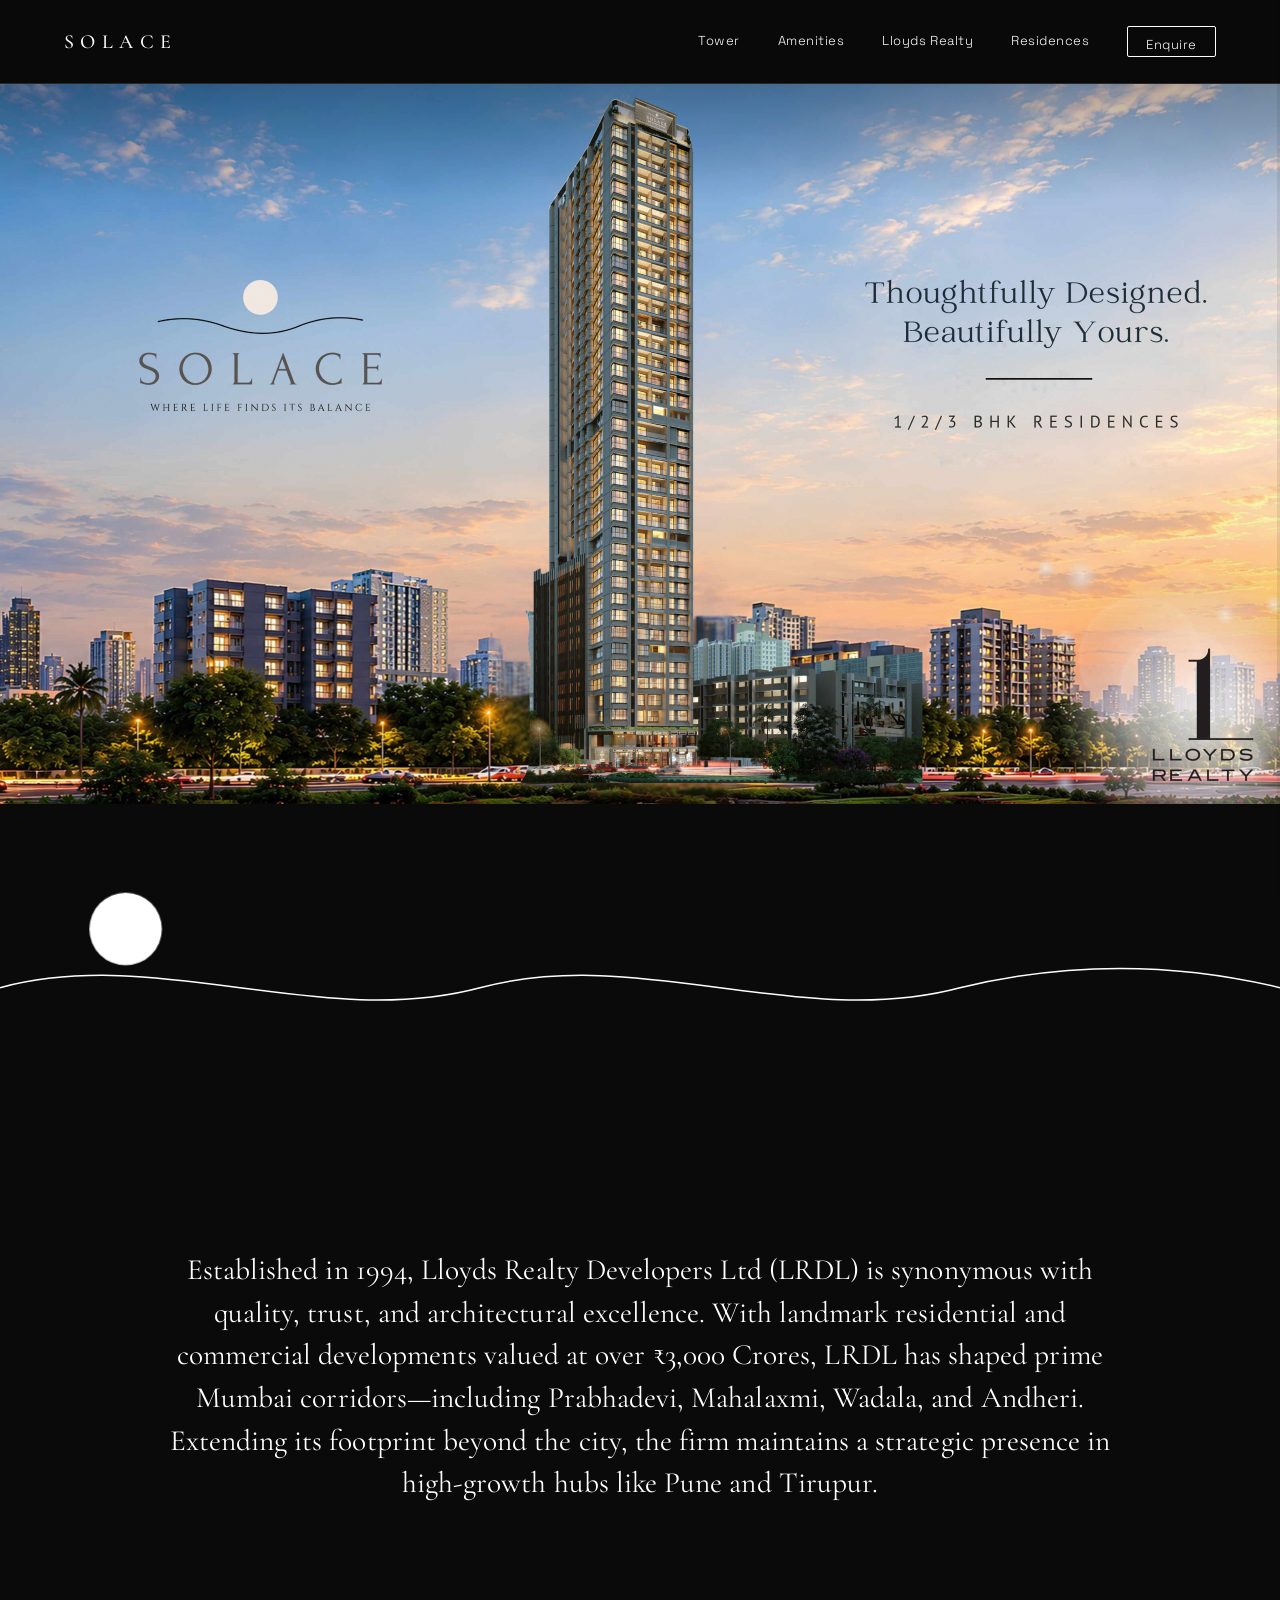
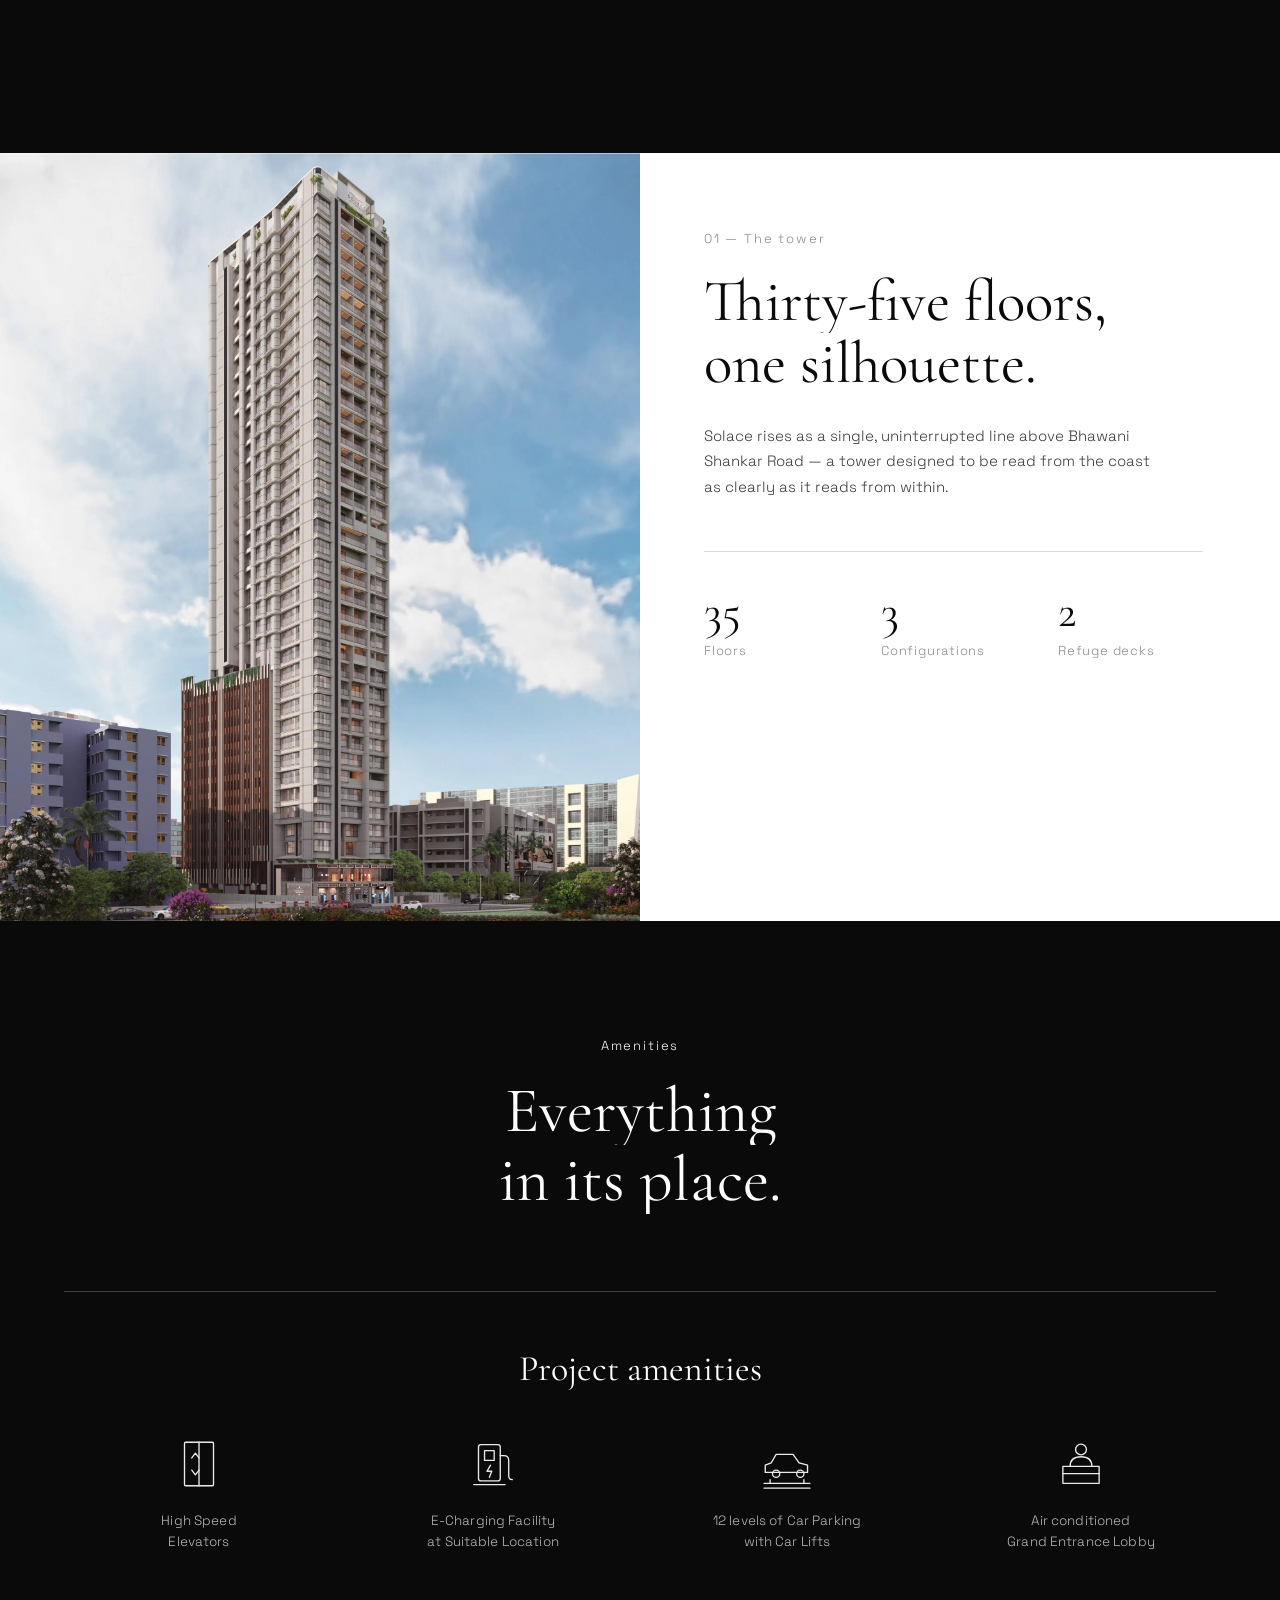
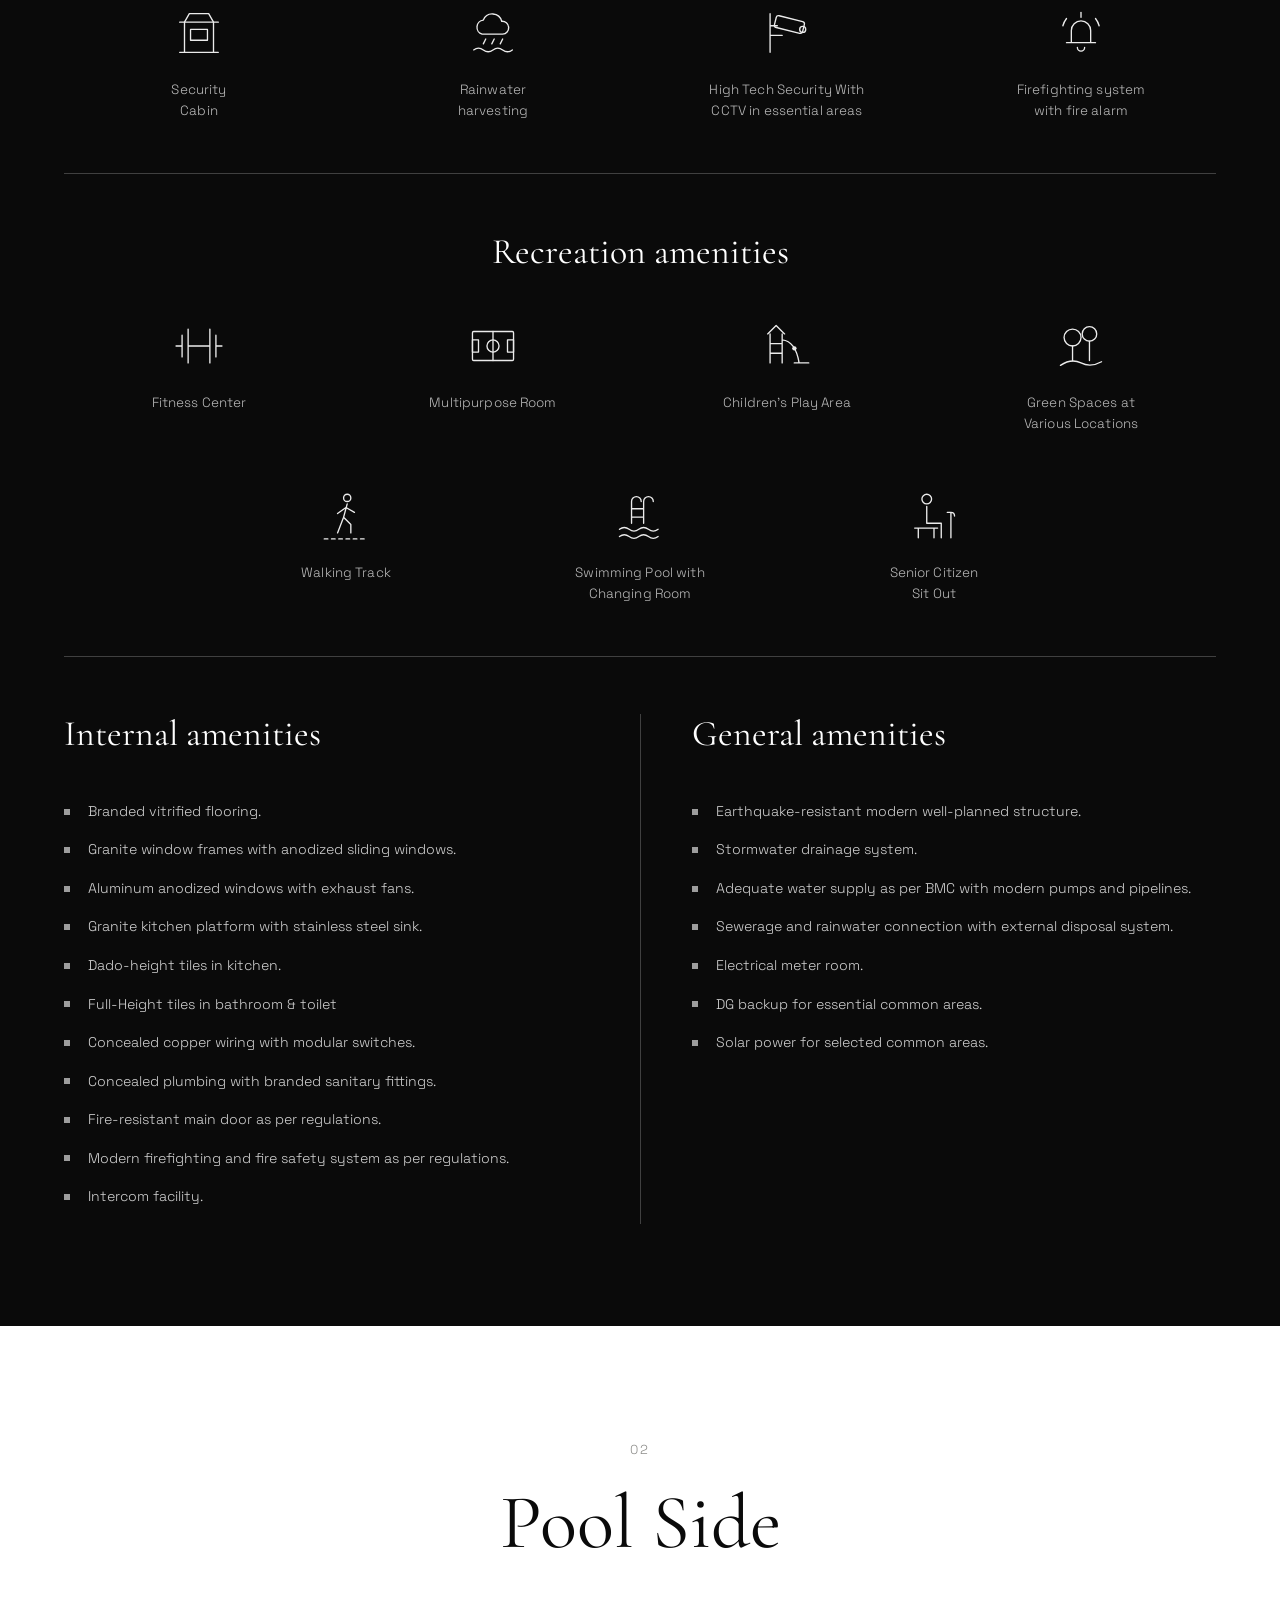
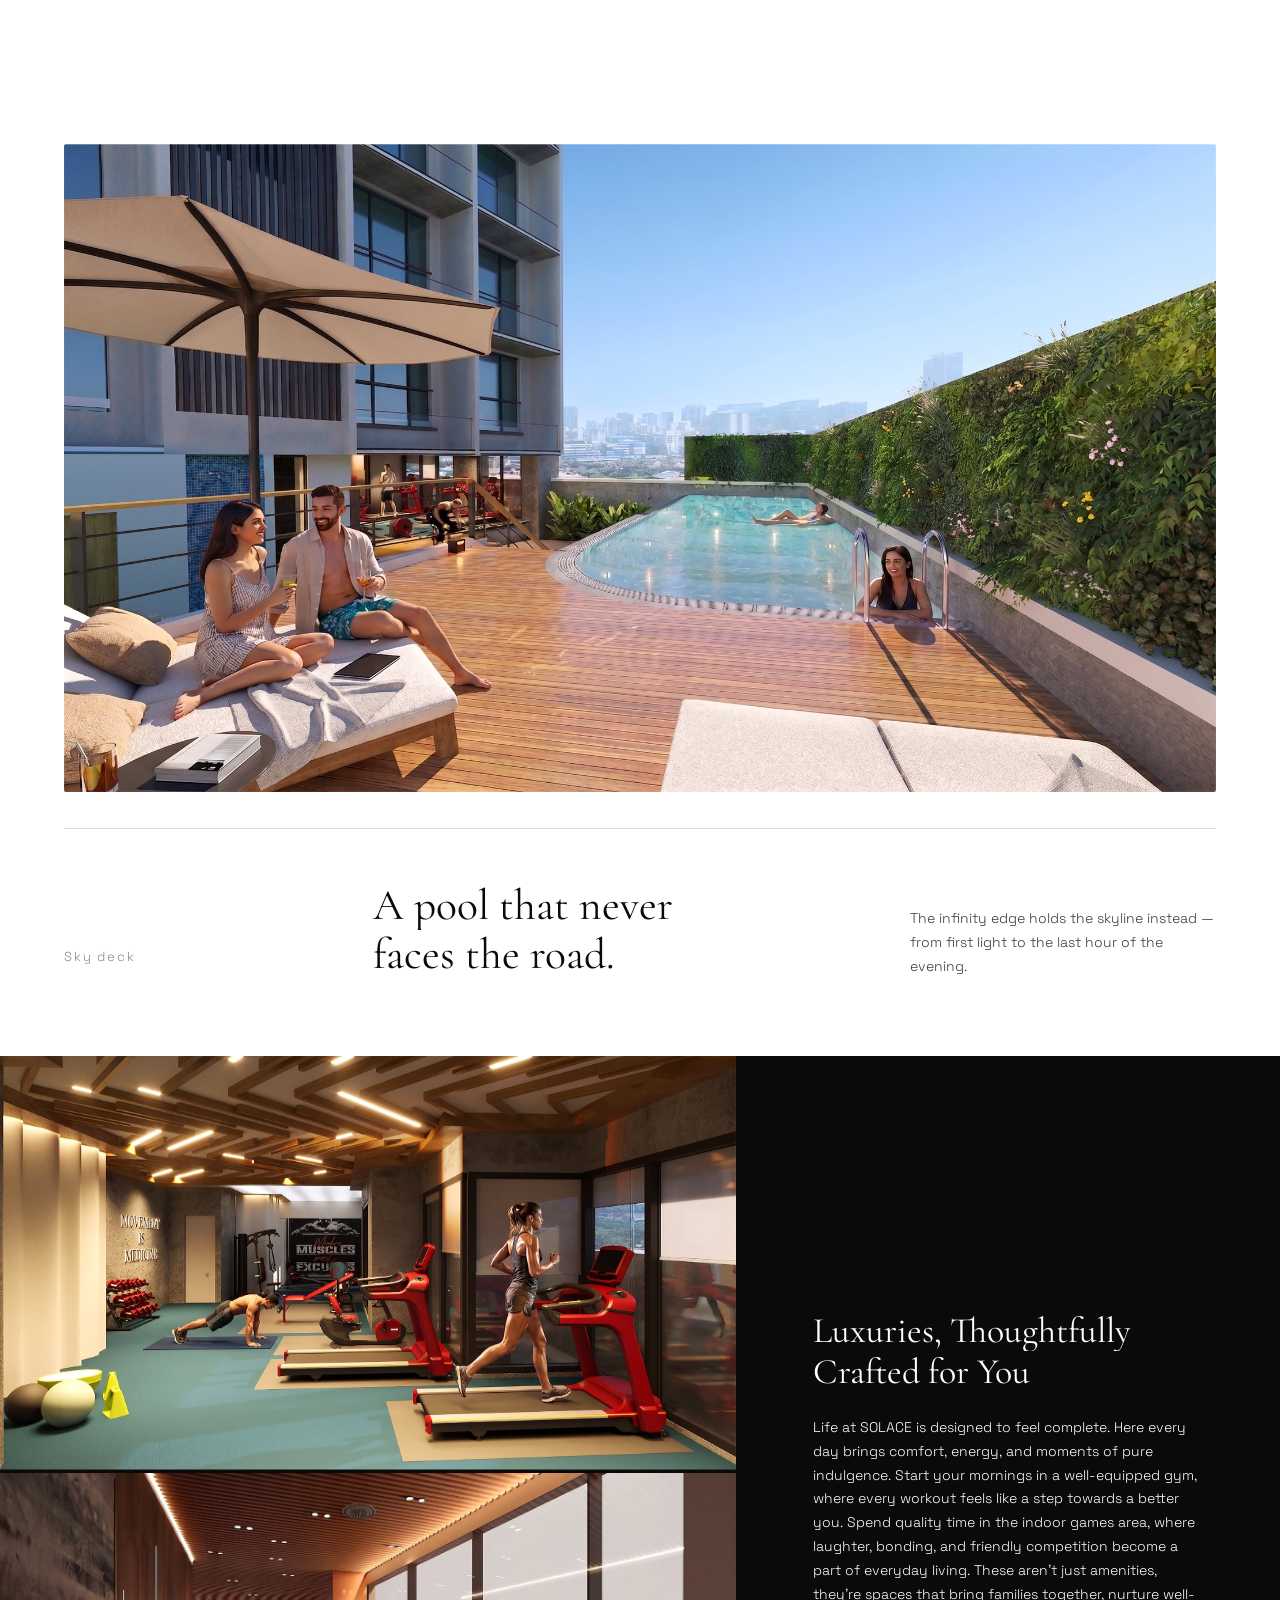
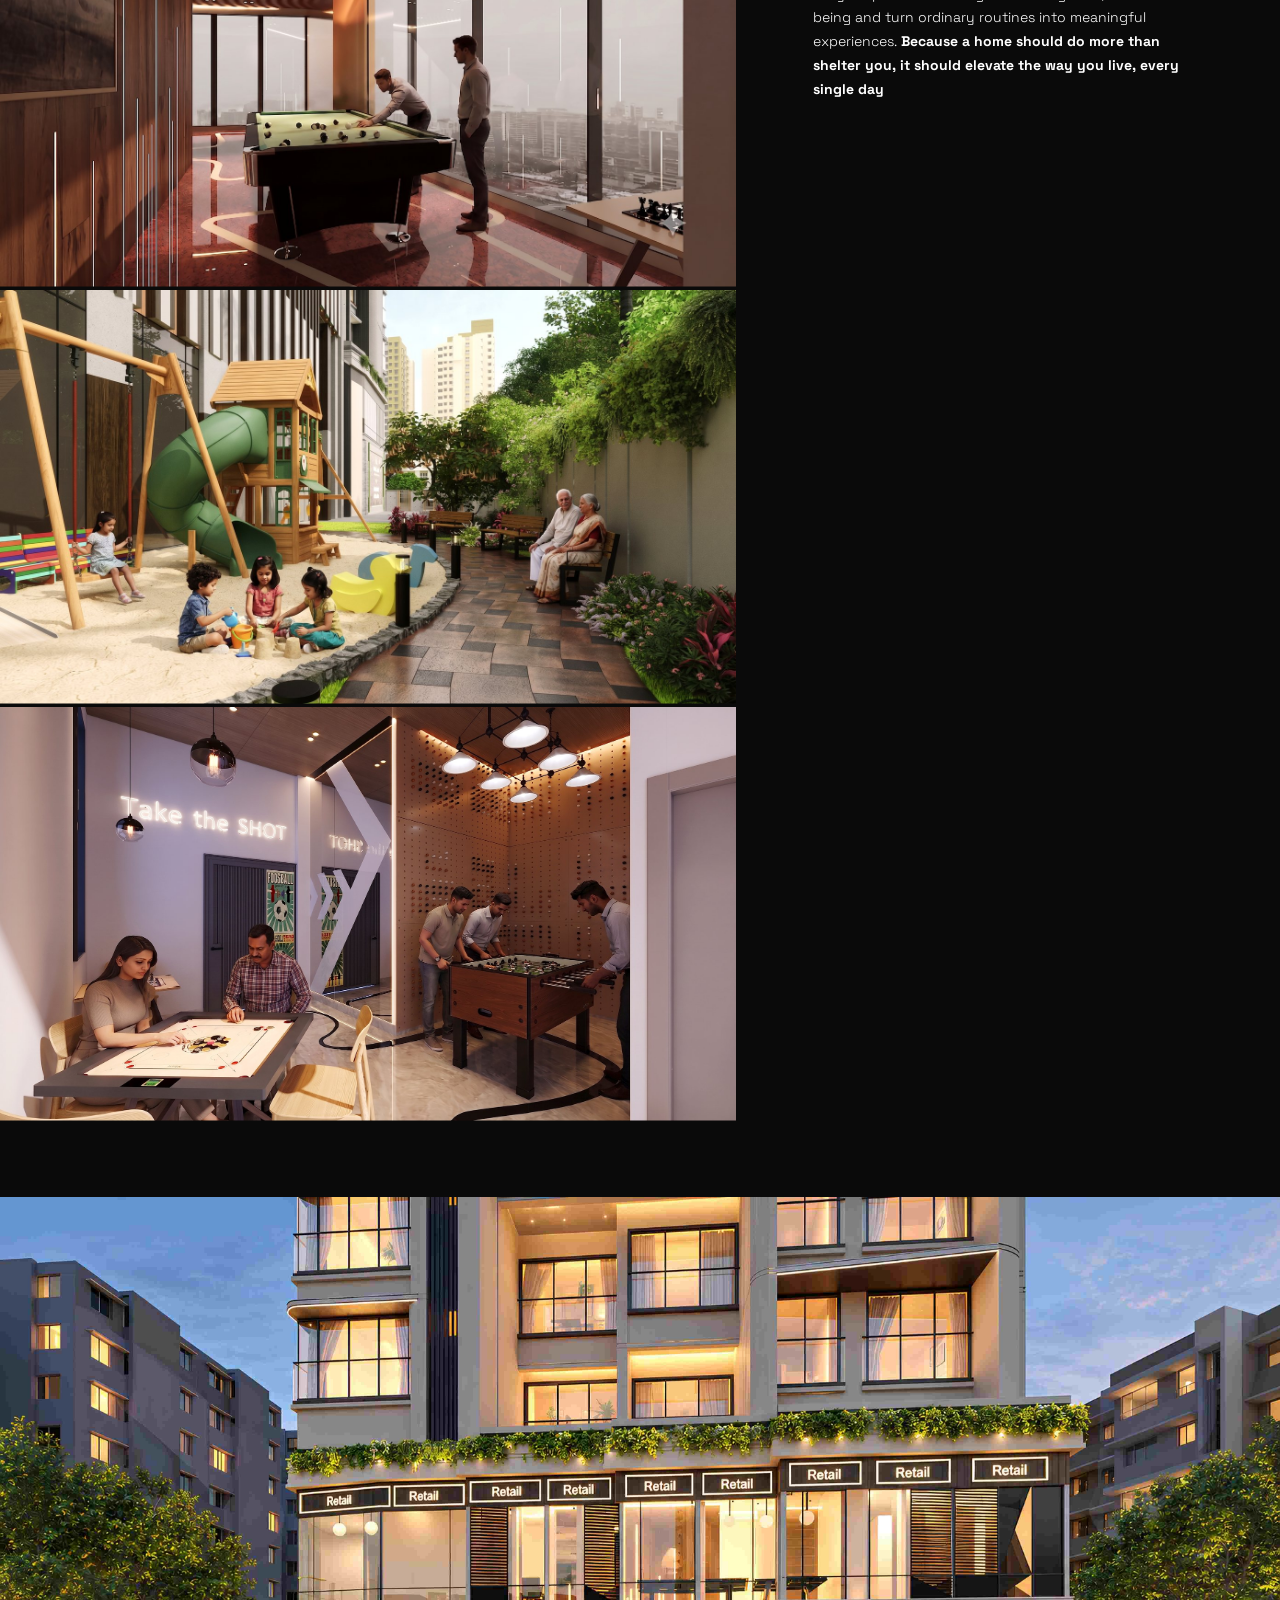
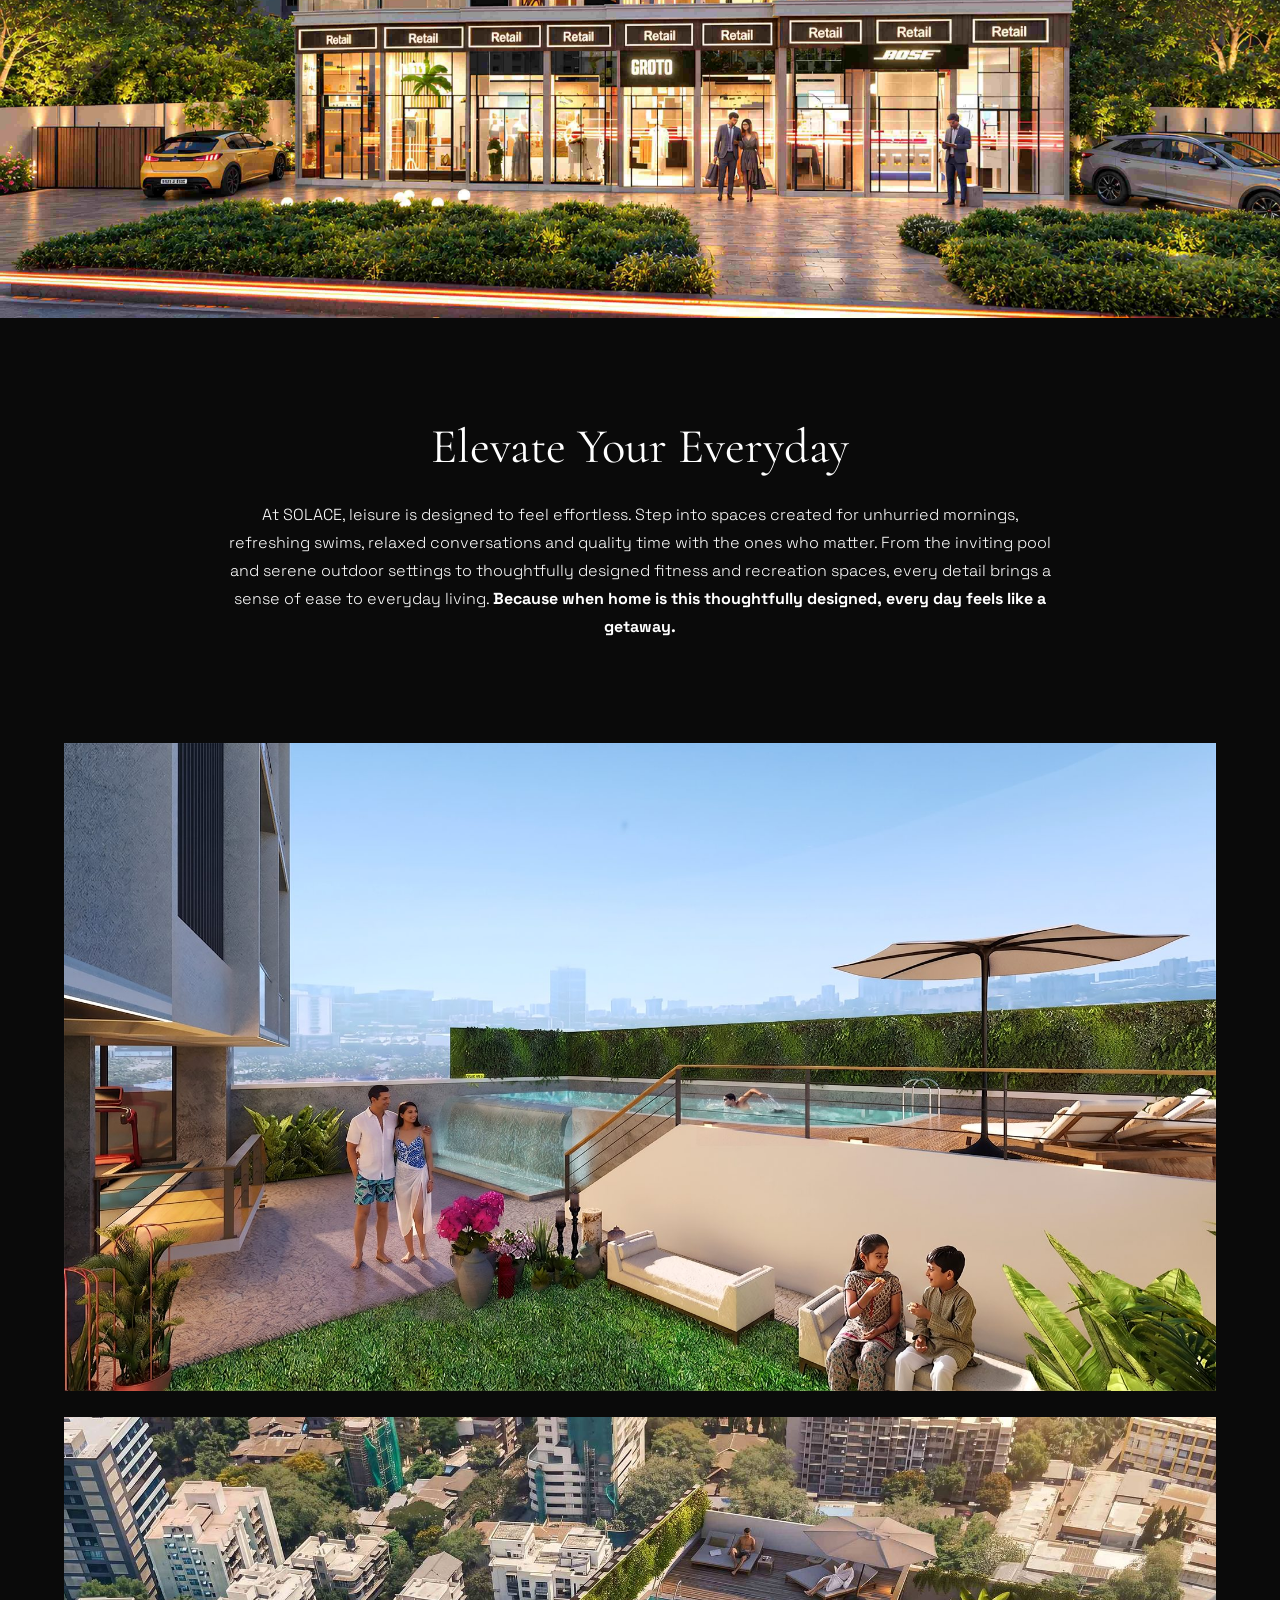
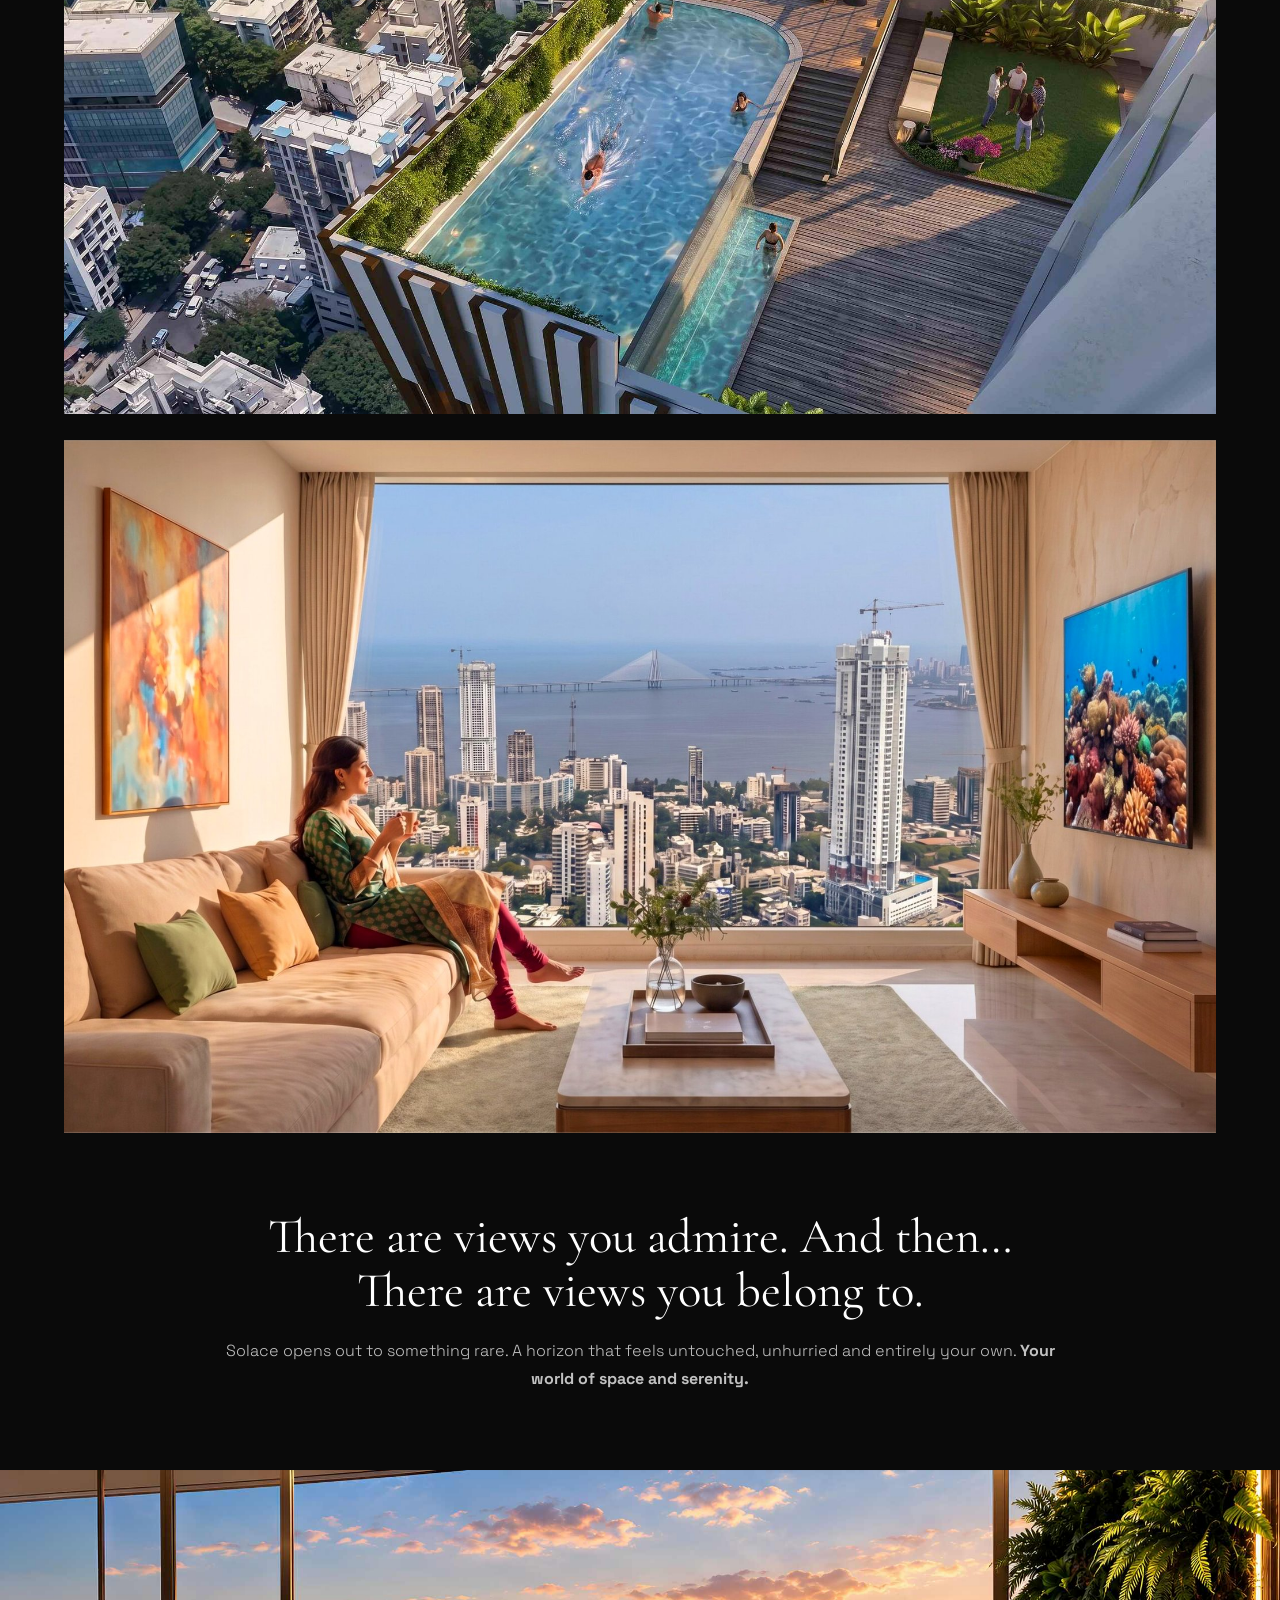
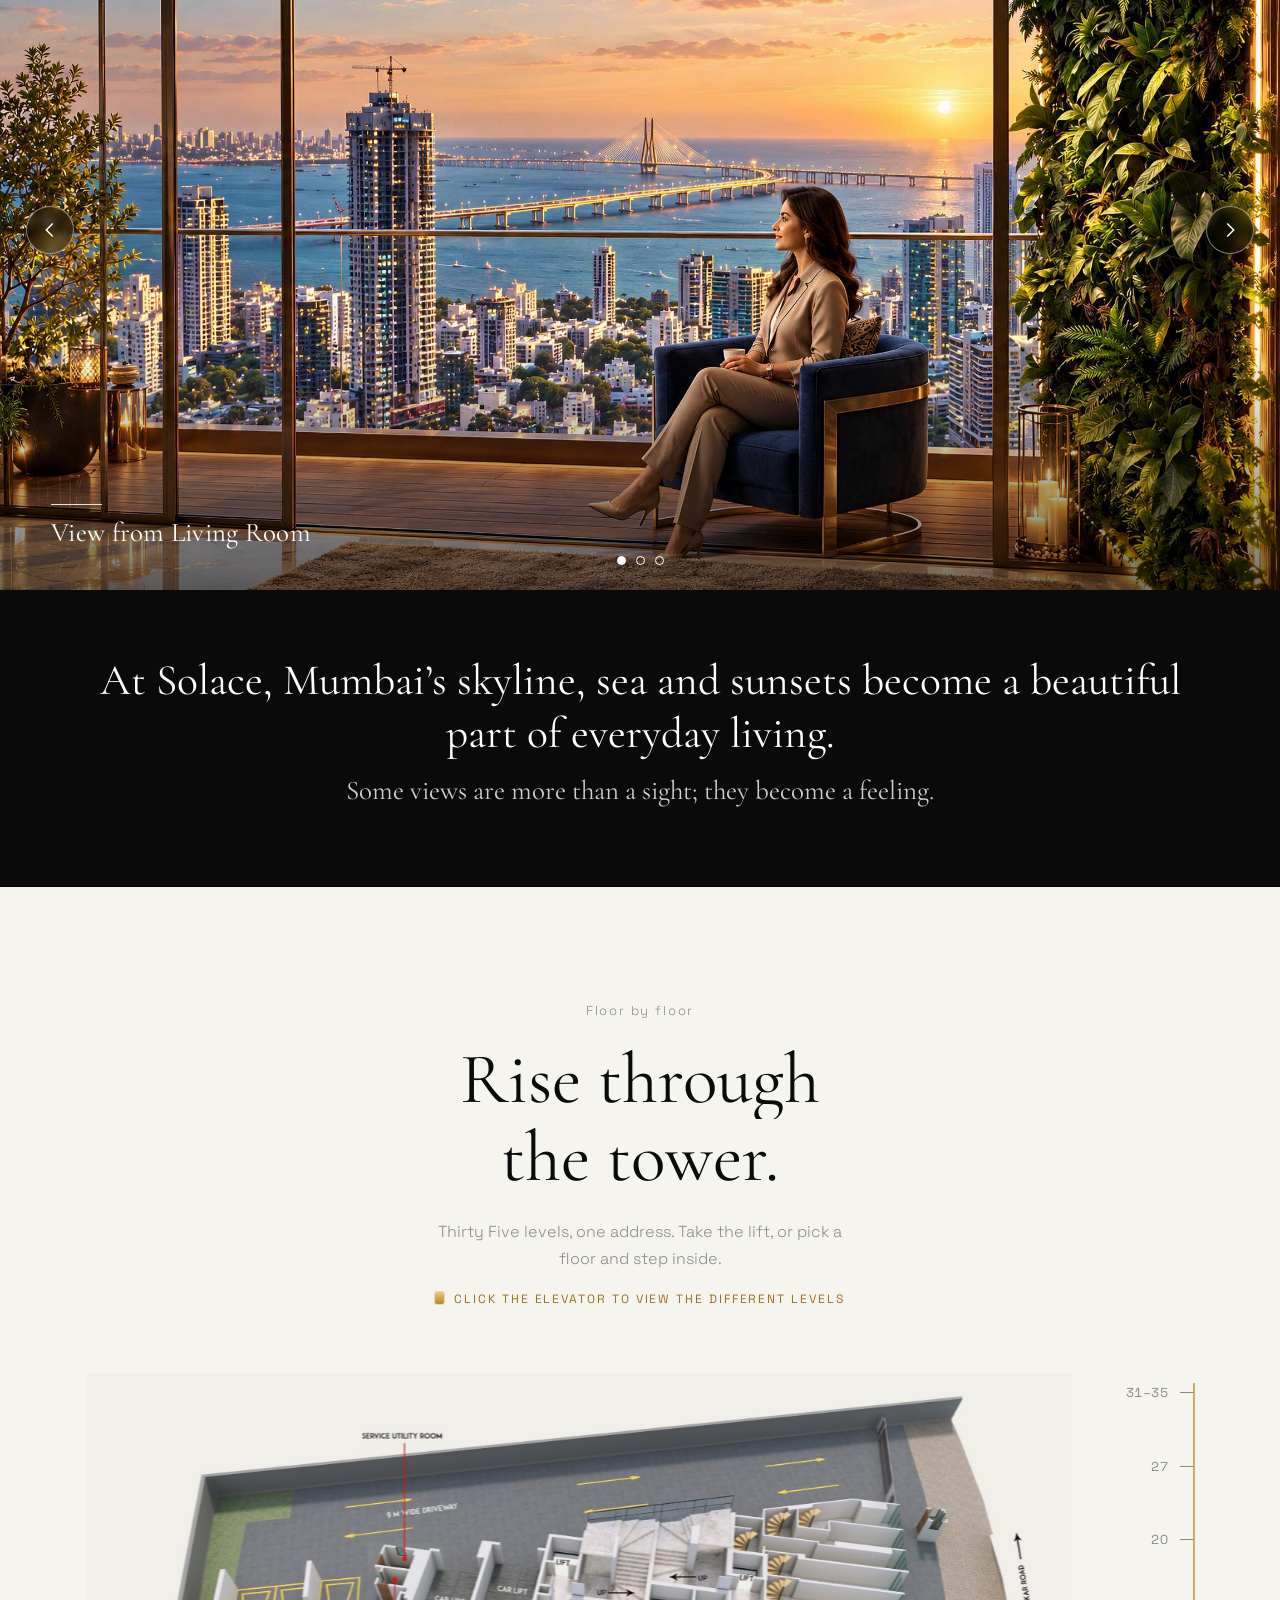
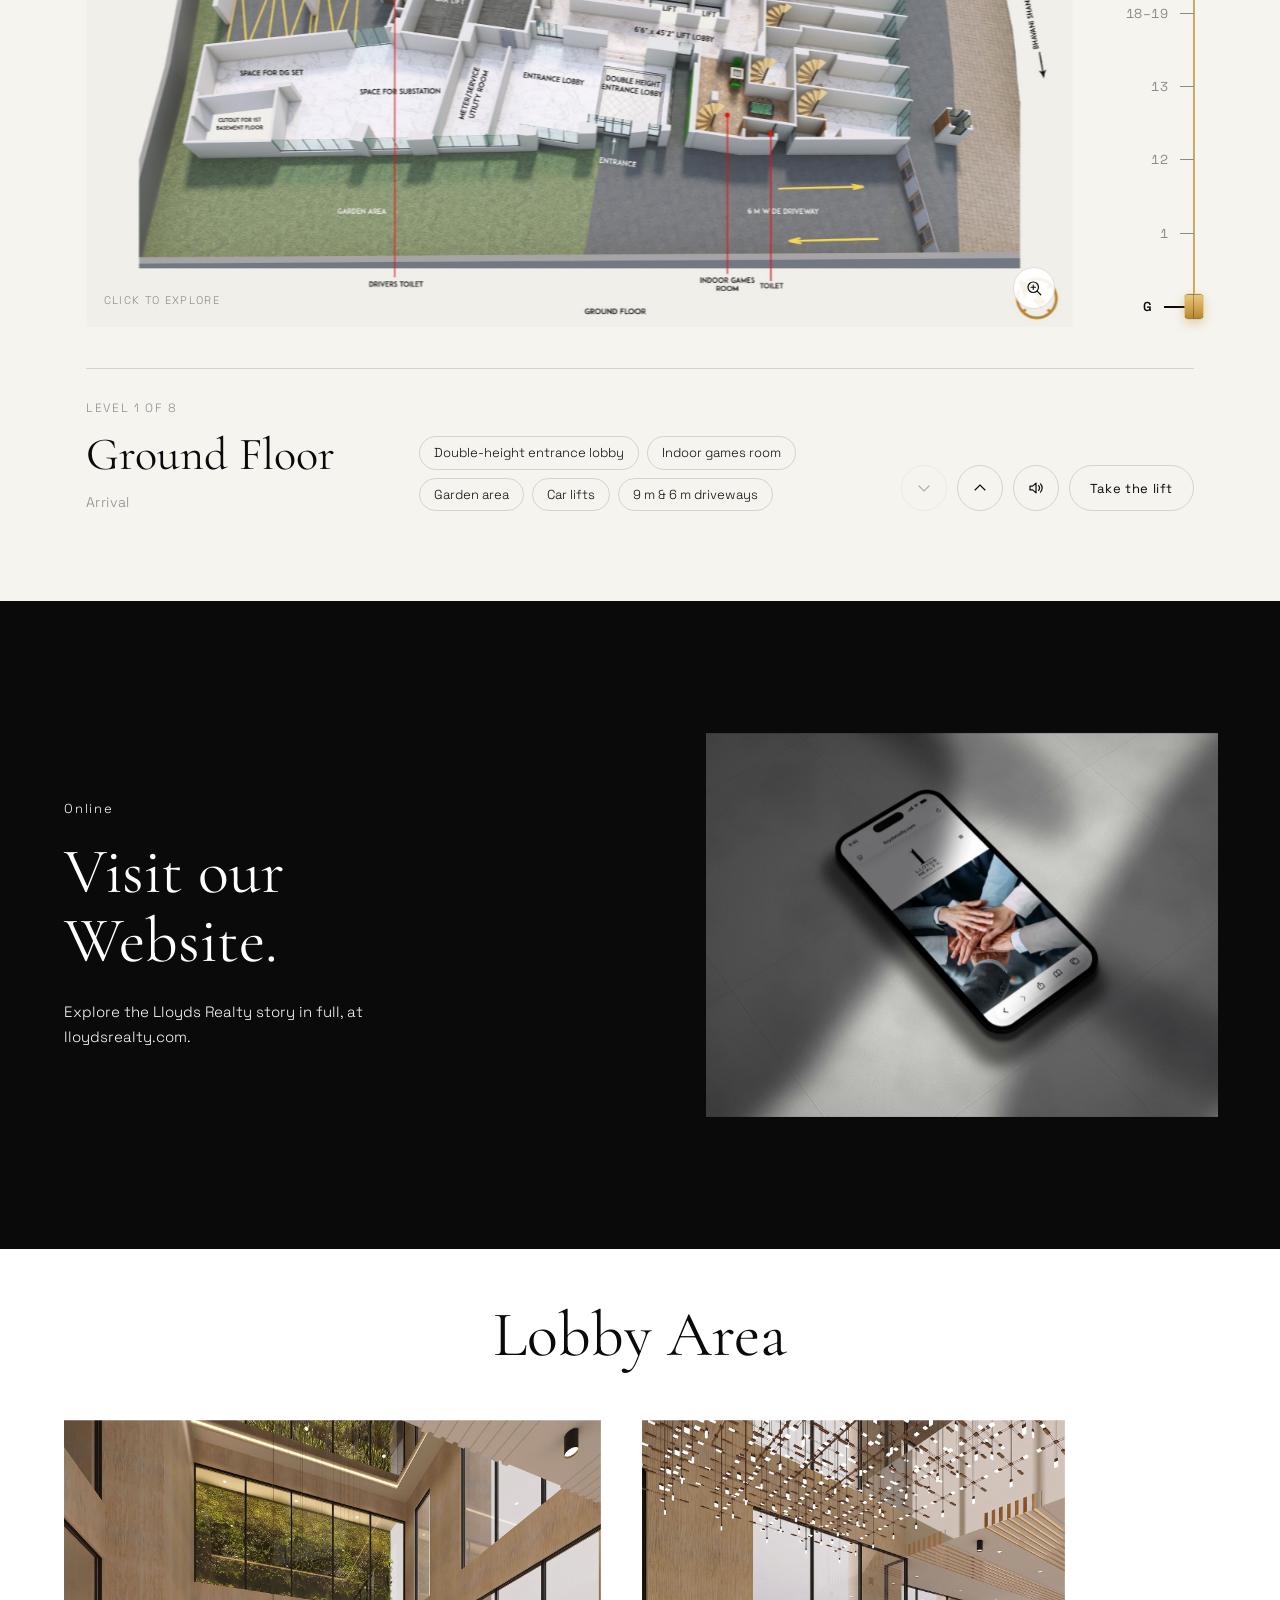
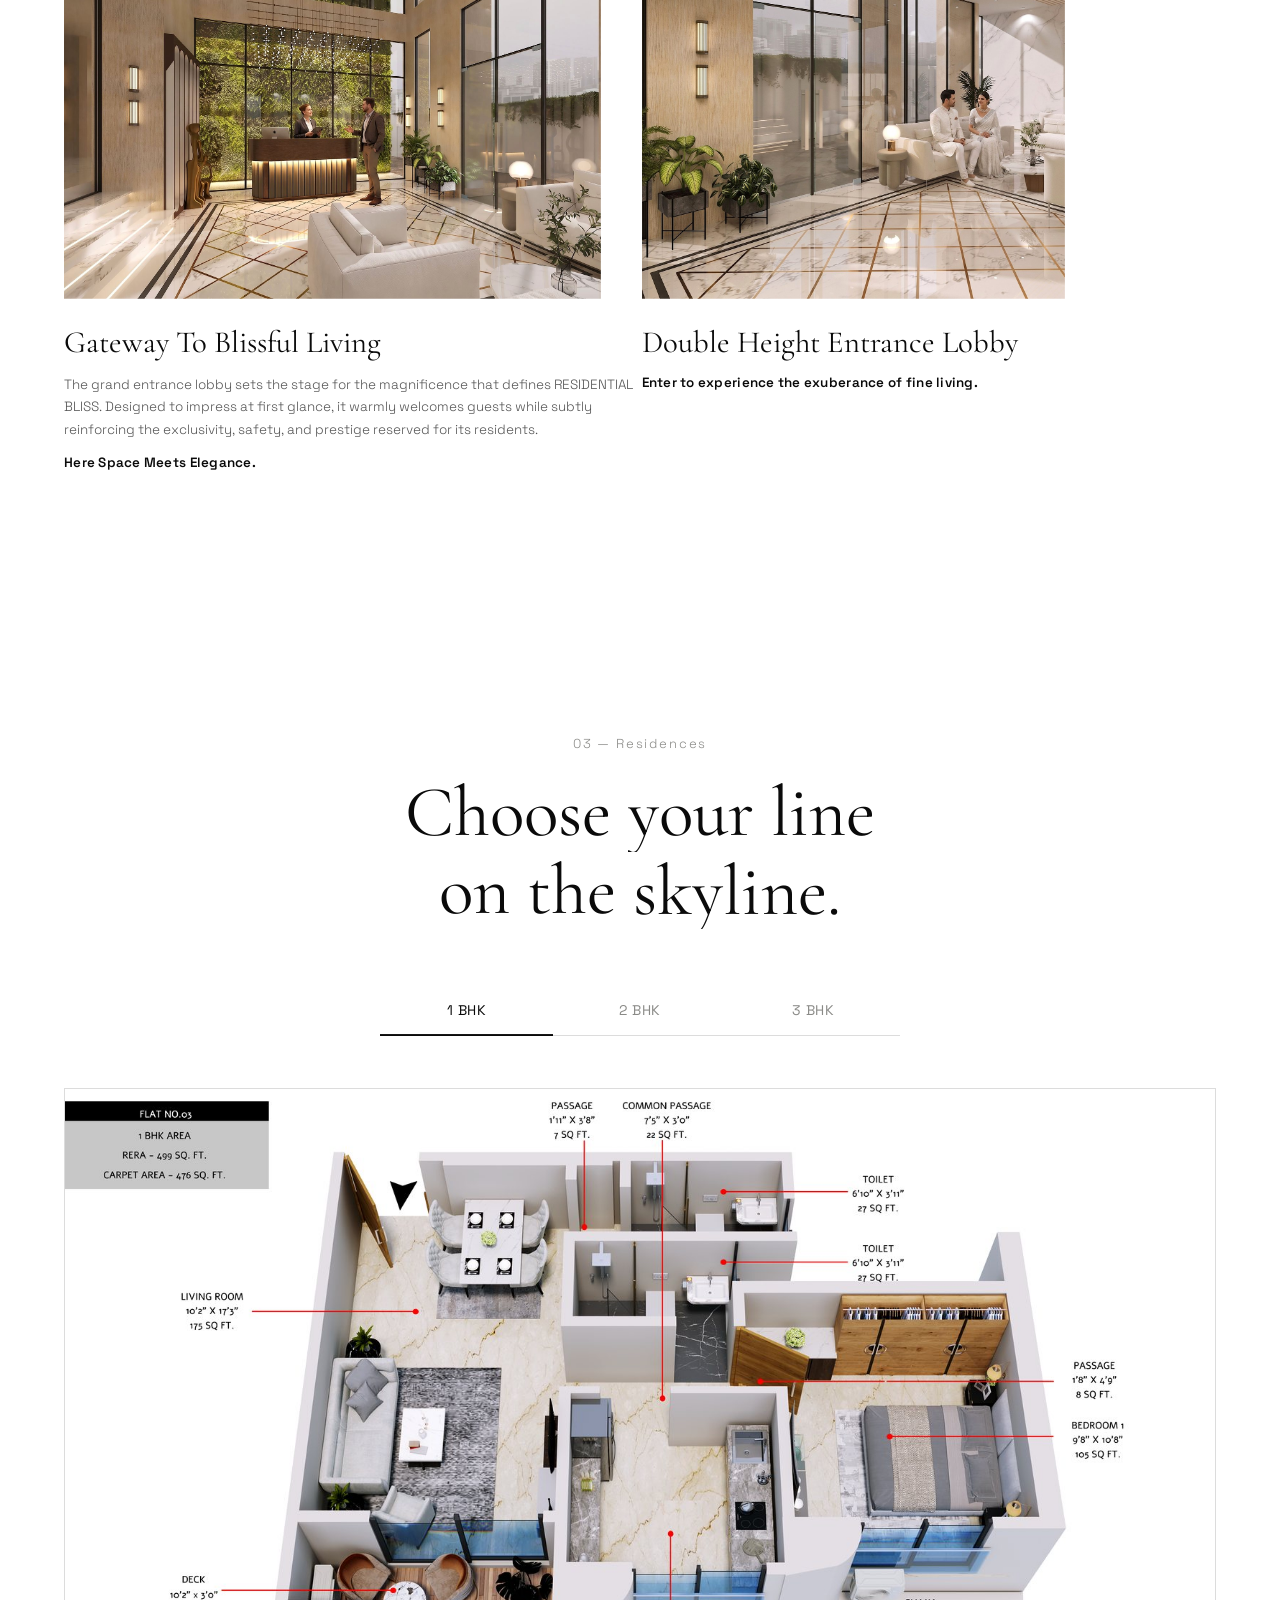
==== index.html @ 7dc6f5dd "24-inch banner placeholder: keep the whole tower visible (full height, softened side fill) Co-Author" ====
<!DOCTYPE html>
<html lang="en">
<head>
<meta charset="UTF-8">
<meta name="viewport" content="width=device-width, initial-scale=1.0">
<title>Solace — Where Life Finds Its Balance | Lloyds Realty</title>
<meta name="description" content="Solace by Lloyds Realty. A residential tower on Bhawani Shankar Road, facing the sea.">
<link rel="icon" type="image/png" href="assets/favicon.png">
<link rel="apple-touch-icon" href="assets/favicon.png">
<link rel="preconnect" href="https://fonts.googleapis.com">
<link rel="preconnect" href="https://fonts.gstatic.com" crossorigin>
<link href="https://fonts.googleapis.com/css2?family=Cormorant+Garamond:wght@300;400;500;600&family=Space+Grotesk:wght@300;400;500;600&display=swap" rel="stylesheet">
<link rel="stylesheet" href="style.css?v=105">
</head>
<body>

<!-- grain / vignette overlay -->
<div class="grain"></div>


<!-- progress rail -->
<div class="progress-rail"><div class="progress-fill" id="progressFill"></div></div>

<!-- NAV -->
<nav class="nav" id="nav">
  <div class="nav-inner">
    <a href="#hero" class="nav-mark">SOLACE</a>
    <div class="nav-links">
      <a href="#architecture">Tower</a>
      <a href="#amenities-list">Amenities</a>
      <a href="#visit-website">Lloyds Realty</a>
      <a href="#residences">Residences</a>
      <a href="#enquire" class="nav-cta">Enquire</a>
    </div>
    <button class="nav-burger" id="navBurger" aria-label="Menu" aria-expanded="false">
      <span></span><span></span>
    </button>
  </div>
</nav>

<!-- MOBILE MENU -->
<div class="mobile-menu" id="mobileMenu">
  <a href="#architecture">Tower</a>
  <a href="#amenities-list">Amenities</a>
  <a href="#visit-website">Lloyds Realty</a>
  <a href="#residences">Residences</a>
  <a href="#enquire">Enquire</a>
</div>

<main>

  <!-- 1 :: HERO -->
  <section class="section hero" id="hero" data-theme="dark">
    <div class="hero-media">
      <picture>
        <source media="(max-width: 900px)" srcset="assets/hero-banner-mobile.jpg">
        <source media="(min-width: 1800px) and (max-width: 2300px)" srcset="assets/hero-banner-24in.jpg">
        <img src="assets/hero-banner.jpg" alt="Solace tower at sunset: thoughtfully designed 1, 2 and 3 BHK residences by Lloyds Realty" id="heroImg" width="2560" height="1440">
      </picture>
      <div class="hero-scrim"></div>
    </div>
  </section>

  <!-- HORIZON DIVIDER (signature svg moment) -->
  <div class="horizon-wrap">
    <svg class="horizon-svg" viewBox="0 0 1200 160" preserveAspectRatio="none" aria-hidden="true">
      <circle class="horizon-sun" cx="600" cy="70" r="34"></circle>
      <path class="horizon-line" d="M0,100 C 150,60 300,140 450,100 C 600,60 750,140 900,100 C 1000,76 1100,76 1200,100" />
    </svg>
  </div>

  <!-- 2 :: MANIFESTO -->
  <section class="section manifesto" id="manifesto" data-theme="dark">
    <div class="manifesto-inner">
      <p class="manifesto-text manifesto-text--about">
        Established in 1994, Lloyds Realty Developers Ltd (LRDL) is synonymous with quality, trust, and architectural excellence. With landmark residential and commercial developments valued at over &#8377;3,000 Crores, LRDL has shaped prime Mumbai corridors&mdash;including Prabhadevi, Mahalaxmi, Wadala, and Andheri. Extending its footprint beyond the city, the firm maintains a strategic presence in high-growth hubs like Pune and Tirupur.
      </p>
    </div>
  </section>

  <!-- 3 :: ARCHITECTURE (pinned parallax) -->
  <section class="section architecture" id="architecture" data-theme="light">
    <div class="arch-pin">
      <div class="arch-media">
        <img src="assets/elevation-day.jpg" alt="Full elevation of the Solace tower in daylight" id="archImg">
      </div>
      <div class="arch-copy">
        <p class="arch-kicker">01 — The tower</p>
        <h2 class="arch-title">Thirty-five floors,<br>one silhouette.</h2>
        <p class="arch-desc">Solace rises as a single, uninterrupted line above Bhawani Shankar Road — a
          tower designed to be read from the coast as clearly as it reads from within.</p>
        <div class="arch-stats">
          <div class="arch-stat">
            <span class="arch-stat-num" data-count="35">0</span>
            <span class="arch-stat-label">Floors</span>
          </div>
          <div class="arch-stat">
            <span class="arch-stat-num" data-count="3">0</span>
            <span class="arch-stat-label">Configurations</span>
          </div>
          <div class="arch-stat">
            <span class="arch-stat-num" data-count="2">0</span>
            <span class="arch-stat-label">Refuge decks</span>
          </div>
        </div>
      </div>
    </div>
  </section>

  <!-- 4f :: AMENITIES IN FULL -->
  <section class="section am-section" id="amenities-list" data-theme="dark">
    <div class="am-inner">
      <div class="am-head">
        <p class="am-kicker">Amenities</p>
        <h2 class="am-title">Everything<br>in its place.</h2>
      </div>

      <div class="am-group">
        <h3 class="am-group-title">Project amenities</h3>
        <ul class="am-icons">
          <li class="am-item"><svg class="am-icon" viewBox="0 0 48 48" aria-hidden="true" focusable="false"><rect x="12" y="6" width="24" height="36" rx="1"/><path d="M24 6v36"/><path class="am-a-up" d="M18 19l3-4 3 4"/><path class="am-a-down" d="M18 29l3 4 3-4"/></svg><span class="am-label">High Speed<br>Elevators</span></li>
          <li class="am-item"><svg class="am-icon" viewBox="0 0 48 48" aria-hidden="true" focusable="false"><rect x="12" y="8" width="18" height="30" rx="2"/><rect x="17" y="13" width="8" height="8"/><path class="am-a-bolt" d="M22 25l-3 5h4l-2 5"/><path d="M30 17h3q4 0 4 4v13q0 3 3 3M8 41h26"/></svg><span class="am-label">E-Charging Facility<br>at Suitable Location</span></li>
          <li class="am-item"><svg class="am-icon" viewBox="0 0 48 48" aria-hidden="true" focusable="false"><g class="am-a-car"><path d="M6 31v-6l5-2 4-7h14l5 7 7 2v6z"/><circle cx="15" cy="32" r="3"/><circle cx="35" cy="32" r="3"/></g><path d="M5 40h38M10 40v-3M38 40v-3M5 44h38"/></svg><span class="am-label">12 levels of Car Parking<br>with Car Lifts</span></li>
          <li class="am-item"><svg class="am-icon" viewBox="0 0 48 48" aria-hidden="true" focusable="false"><g class="am-a-head"><circle cx="24" cy="12" r="4.5"/><path d="M15 26q0-8 9-8t9 8"/></g><rect x="9" y="26" width="30" height="14"/><path d="M9 32h30"/></svg><span class="am-label">Air conditioned<br>Grand Entrance Lobby</span></li>
          <li class="am-item"><svg class="am-icon" viewBox="0 0 48 48" aria-hidden="true" focusable="false"><path d="M8 15h32M12 15v25M36 15v25M8 40h32"/><rect class="am-a-win" x="17" y="21" width="14" height="9"/><path d="M12 15l4-7h16l4 7"/></svg><span class="am-label">Security<br>Cabin</span></li>
          <li class="am-item"><svg class="am-icon" viewBox="0 0 48 48" aria-hidden="true" focusable="false"><path d="M15 25a6 6 0 0 1 1-11.7 8 8 0 0 1 15.2 1A5 5 0 0 1 32 25z"/><g class="am-a-drops"><path d="M18 29l-2 4M25 29l-2 4M32 29l-2 4"/></g><path class="am-a-wave" d="M8 38q4-3 8 0t8 0 8 0 8 0"/></svg><span class="am-label">Rainwater<br>harvesting</span></li>
          <li class="am-item"><svg class="am-icon" viewBox="0 0 48 48" aria-hidden="true" focusable="false"><g class="am-a-cam"><rect x="14" y="12" width="24" height="10" rx="2" transform="rotate(14 26 17)"/><circle cx="37" cy="21" r="2.5"/></g><path d="M10 8v32M10 18h6M10 26h10"/></svg><span class="am-label">High Tech Security With<br>CCTV in essential areas</span></li>
          <li class="am-item"><svg class="am-icon" viewBox="0 0 48 48" aria-hidden="true" focusable="false"><path d="M24 7v4"/><g class="am-a-bell"><path d="M16 32V22a8 8 0 0 1 16 0v10M12 32h24M21 36a3 3 0 0 0 6 0"/></g><g class="am-a-arcs"><path d="M9 18a17 17 0 0 1 3-6M39 18a17 17 0 0 0-3-6"/></g></svg><span class="am-label">Firefighting system<br>with fire alarm</span></li>
        </ul>
      </div>

      <div class="am-group">
        <h3 class="am-group-title">Recreation amenities</h3>
        <ul class="am-icons">
          <li class="am-item"><svg class="am-icon" viewBox="0 0 48 48" aria-hidden="true" focusable="false"><g class="am-a-lift"><path d="M5 24h5M10 15v18M15 10v28M15 24h18M33 10v28M38 15v18M38 24h5"/></g></svg><span class="am-label">Fitness Center</span></li>
          <li class="am-item"><svg class="am-icon" viewBox="0 0 48 48" aria-hidden="true" focusable="false"><rect x="7" y="12" width="34" height="24" rx="1"/><path d="M24 12v24"/><circle class="am-a-pulse" cx="24" cy="24" r="5"/><rect x="7" y="19" width="5" height="10"/><rect x="36" y="19" width="5" height="10"/></svg><span class="am-label">Multipurpose Room</span></li>
          <li class="am-item"><svg class="am-icon" viewBox="0 0 48 48" aria-hidden="true" focusable="false"><path d="M8 14l7-7 7 7M10 14v24M20 14v24M10 22h10M10 30h10M20 19q11 1 14 19M30 38h12"/><circle class="am-a-ball" r="1.8" cx="0" cy="0"><animateMotion dur="2.4s" repeatCount="indefinite" path="M20 19 Q31 20 34 38" keyTimes="0;1" keySplines="0.5 0 0.9 0.6" calcMode="spline"/></circle></svg><span class="am-label">Children’s Play Area</span></li>
          <li class="am-item"><svg class="am-icon" viewBox="0 0 48 48" aria-hidden="true" focusable="false"><g class="am-a-tree1"><circle cx="17" cy="17" r="7"/><path d="M17 24v12"/></g><g class="am-a-tree2"><circle cx="31" cy="14" r="6"/><path d="M31 20v16"/></g><path d="M7 40q9-6 17-2t17-1"/></svg><span class="am-label">Green Spaces at<br>Various Locations</span></li>
          <li class="am-item"><svg class="am-icon" viewBox="0 0 48 48" aria-hidden="true" focusable="false"><g class="am-a-walker"><g class="am-a-step"><circle cx="25" cy="9" r="3"/><path d="M25 14l-3 11M22 25l-5 13M22 25l6 6v7M24 17l-7 5M24 17l7 4"/></g></g><path d="M6 43h36" stroke-dasharray="3 3"/></svg><span class="am-label">Walking Track</span></li>
          <li class="am-item"><svg class="am-icon" viewBox="0 0 48 48" aria-hidden="true" focusable="false"><path d="M17 30V12a4 4 0 0 1 8 0M27 30V12a4 4 0 0 1 8 0M17 18h10M17 25h10"/><path class="am-a-w1" d="M7 35q4-3 8 0t8 0 8 0 8 0"/><path class="am-a-w2" d="M7 41q4-3 8 0t8 0 8 0 8 0"/></svg><span class="am-label">Swimming Pool with<br>Changing Room</span></li>
          <li class="am-item"><svg class="am-icon" viewBox="0 0 48 48" aria-hidden="true" focusable="false"><circle cx="18" cy="10" r="4"/><path d="M18 16v14h12v12M8 34h19M11 34v8M24 34v8"/><g class="am-a-cane"><path d="M38 21v21M35 21h3q3 0 3 3"/></g></svg><span class="am-label">Senior Citizen<br>Sit Out</span></li>
        </ul>
      </div>

      <div class="am-group am-group--lists">
        <div class="am-col">
          <h3 class="am-group-title am-group-title--left">Internal amenities</h3>
          <ul class="am-list">
            <li>Branded vitrified flooring.</li>
            <li>Granite window frames with anodized sliding windows.</li>
            <li>Aluminum anodized windows with exhaust fans.</li>
            <li>Granite kitchen platform with stainless steel sink.</li>
            <li>Dado-height tiles in kitchen.</li>
            <li>Full-Height tiles in bathroom &amp; toilet</li>
            <li>Concealed copper wiring with modular switches.</li>
            <li>Concealed plumbing with branded sanitary fittings.</li>
            <li>Fire-resistant main door as per regulations.</li>
            <li>Modern firefighting and fire safety system as per regulations.</li>
            <li>Intercom facility.</li>
          </ul>
        </div>
        <div class="am-col">
          <h3 class="am-group-title am-group-title--left">General amenities</h3>
          <ul class="am-list">
            <li>Earthquake-resistant modern well-planned structure.</li>
            <li>Stormwater drainage system.</li>
            <li>Adequate water supply as per BMC with modern pumps and pipelines.</li>
            <li>Sewerage and rainwater connection with external disposal system.</li>
            <li>Electrical meter room.</li>
            <li>DG backup for essential common areas.</li>
            <li>Solar power for selected common areas.</li>
          </ul>
        </div>
      </div>
    </div>
  </section>


  <!-- 4 :: AMENITIES INTRO -->
  <section class="section amenity-intro" id="amenities" data-theme="light">
    <p class="amenity-intro-kicker">02</p>
    <h2 class="amenity-intro-title">Pool Side</h2>
  </section>

  <!-- 4a :: POOL -->
  <section class="section pool" data-theme="light">
    <div class="pool-frame">
      <div class="pool-layer pool-layer--day">
        <img src="assets/pool-day.jpg" alt="Rooftop infinity pool by day">
      </div>
    </div>
    <div class="pool-copy">
      <p class="pool-kicker">Sky deck</p>
      <h3 class="pool-title">A pool that never<br>faces the road.</h3>
      <p class="pool-desc">The infinity edge holds the skyline instead — from first light to
        the last hour of the evening.</p>
    </div>
  </section>

  <!-- 4b :: WELLNESS -->
  <section class="section feature feature--wellness" data-theme="dark">
    <div class="feature-media">
      <div class="wellness-stack">
        <img src="assets/gym.jpg" alt="Gymnasium with treadmills and free weights">
        <img src="assets/billiards-lounge.jpg" alt="Billiards lounge overlooking the skyline">
        <img src="assets/kids-play-garden.jpg" alt="Children's play area and seating garden">
        <img src="assets/games-room.jpg" alt="Games room with carrom and foosball tables">
      </div>
    </div>
    <div class="feature-copy feature-copy--right">
      <h3 class="feature-title">Luxuries, Thoughtfully Crafted for You</h3>
      <p class="feature-desc">Life at SOLACE is designed to feel complete. Here every day brings comfort, energy, and moments of pure indulgence. Start your mornings in a well-equipped gym, where every workout feels like a step towards a better you. Spend quality time in the indoor games area, where laughter, bonding, and friendly competition become a part of everyday living. These aren&rsquo;t just amenities, they&rsquo;re spaces that bring families together, nurture well-being and turn ordinary routines into meaningful experiences. <strong class="feature-bold">Because a home should do more than shelter you, it should elevate the way you live, every single day</strong></p>
    </div>
  </section>

  <!-- 4f :: RETAIL PODIUM -->
  <section class="section retail-podium" data-theme="dark">
    <div class="retail-podium-media">
      <img src="assets/retail-podium.jpg" alt="Evening view of the tower's retail podium with lit shopfronts, landscaped planters and a paved plaza" loading="lazy">
    </div>
  </section>

  <!-- 4d :: MORE OF THE SKY DECK -->
  <section class="section pool-more" data-theme="dark">
    <div class="pool-more-head">
      <h2 class="pool-more-title">Elevate Your Everyday</h2>
      <p class="pool-more-desc">At SOLACE, leisure is designed to feel effortless. Step into spaces created for unhurried mornings, refreshing swims, relaxed conversations and quality time with the ones who matter. From the inviting pool and serene outdoor settings to thoughtfully designed fitness and recreation spaces, every detail brings a sense of ease to everyday living. <strong class="pool-more-bold">Because when home is this thoughtfully designed, every day feels like a getaway.</strong></p>
    </div>
    <div class="pool-more-gallery">
      <figure class="pool-more-item">
        <img src="assets/pool-family-deck.jpg" alt="Family relaxing by the rooftop pool with the skyline behind them">
        <figcaption aria-hidden="true"></figcaption>
      </figure>
      <figure class="pool-more-item">
        <img src="assets/pool-aerial-2.jpg" alt="Aerial view of the rooftop pool and garden deck above the city">
        <figcaption aria-hidden="true"></figcaption>
      </figure>
      <figure class="pool-more-item">
        <img src="assets/pool-more-living-view.jpg" alt="Resident enjoying a cup of tea in a living room with a floor-to-ceiling window overlooking the sea and the city skyline">
        <figcaption class="img-note">
          <span class="img-note-head">There are views you admire. And then&hellip;<br>There are views you belong to.</span>
          <span class="img-note-body">Solace opens out to something rare. A horizon that feels untouched, unhurried and entirely your own. <strong class="pool-more-bold">Your world of space and serenity.</strong></span>
        </figcaption>
      </figure>
    </div>
  </section>

  <!-- 4e-1 :: SUNSET VIEW -->
  <section class="section sunset-view" data-theme="dark">
    <div class="sunset-view-media sv-carousel" role="region" aria-roledescription="carousel" aria-label="Views from the balcony">
      <div class="sv-track">
        <img class="sv-slide is-active" src="assets/sunset-balcony.jpg" data-title="View from Living Room" alt="Resident with a cup of tea in an armchair on a glass-walled balcony at sunset, overlooking the sea link and the Mumbai skyline" loading="lazy">
        <img class="sv-slide" src="assets/sunset-man.jpg" data-title="View from Living Room" alt="Resident relaxing in an armchair on a glass-walled balcony at dusk, overlooking the Mumbai skyline" loading="lazy">
        <img class="sv-slide" src="assets/sunset-woman.jpg" data-title="View from Bedroom" alt="Resident in a draped dress relaxing in an armchair on a glass-walled balcony at sunset, overlooking the Mumbai skyline and railway lines" loading="lazy">
      </div>
      <div class="sv-caption" aria-live="polite"><span class="sv-cap-rule"></span><span class="sv-cap-mask"><span class="sv-cap-text"></span></span></div>
      <button class="sv-arrow sv-prev" type="button" aria-label="Previous image"><svg viewBox="0 0 24 24" width="22" height="22" fill="none" stroke="currentColor" stroke-width="1.6"><path d="M15 5l-7 7 7 7"/></svg></button>
      <button class="sv-arrow sv-next" type="button" aria-label="Next image"><svg viewBox="0 0 24 24" width="22" height="22" fill="none" stroke="currentColor" stroke-width="1.6"><path d="M9 5l7 7-7 7"/></svg></button>
      <div class="sv-dots" role="tablist" aria-label="Choose image"></div>
    </div>
    <h2 class="sunset-view-title">At Solace, Mumbai&rsquo;s skyline, sea and sunsets become a beautiful part of everyday living. <span class="sunset-view-title-sub">Some views are more than a sight; they become a feeling.</span></h2>
  </section>

  <!-- 5b :: FLOOR BY FLOOR -->
  <section class="section floors" id="floors" data-theme="light">
    <div class="floors-head">
      <p class="floors-kicker">Floor by floor</p>
      <h2 class="floors-title">Rise through<br>the tower.</h2>
      <p class="floors-sub">Thirty Five levels, one address. Take the lift, or pick a floor and step inside.</p>
      <button type="button" class="floors-hint" id="floorsHint">Click the elevator to view the different levels</button>
    </div>

    <div class="floors-wrap">
      <div class="fp-stage" id="fpStage" tabindex="0" role="group" aria-roledescription="carousel" aria-label="Floor plans. Use the arrow keys to change floor.">
        <div class="fp-spot" aria-hidden="true"></div>
        <div class="fp-plans">
        <img class="fp-plan is-active" src="assets/floor-g.jpg" alt="Isometric floor plan, Ground Floor" width="2576" height="1449" draggable="false">
        <img class="fp-plan" data-src="assets/floor-01.jpg" alt="Isometric floor plan, First Floor" width="2576" height="1449" draggable="false">
        <img class="fp-plan" data-src="assets/floor-12.jpg" alt="Isometric floor plan, 12th Floor" width="2576" height="1449" draggable="false">
        <img class="fp-plan" data-src="assets/floor-13.jpg" alt="Isometric floor plan, 13th Floor" width="2576" height="1449" draggable="false">
        <img class="fp-plan" data-src="assets/floor-18-19.jpg" alt="Isometric floor plan, 18th and 19th Floor" width="2576" height="1449" draggable="false">
        <img class="fp-plan" data-src="assets/floor-20.jpg" alt="Isometric floor plan, 20th Floor" width="2576" height="1449" draggable="false">
        <img class="fp-plan" data-src="assets/floor-27.jpg" alt="Isometric floor plan, 27th Floor" width="2576" height="1449" draggable="false">
        <img class="fp-plan" data-src="assets/floor-31-35.jpg" alt="Isometric floor plan, 31st to 35th Floor" width="2576" height="1449" draggable="false">
        </div>
        <button class="fp-zoom" type="button" aria-label="Zoom into this floor plan">
          <svg viewBox="0 0 24 24" fill="none"><circle cx="11" cy="11" r="7" stroke="currentColor" stroke-width="1.6"/><line x1="16.2" y1="16.2" x2="21" y2="21" stroke="currentColor" stroke-width="1.6" stroke-linecap="round"/><line x1="11" y1="8" x2="11" y2="14" stroke="currentColor" stroke-width="1.4" stroke-linecap="round"/><line x1="8" y1="11" x2="14" y2="11" stroke="currentColor" stroke-width="1.4" stroke-linecap="round"/></svg>
        </button>
        <span class="fp-hint" aria-hidden="true"></span>
      </div>

      <div class="fp-rail" role="tablist" aria-label="Choose a floor" aria-orientation="vertical">
        <div class="fp-track" aria-hidden="true"><span class="fp-cable"></span><span class="fp-cabin"><i class="fp-door fp-door-l"></i><i class="fp-door fp-door-r"></i></span></div>
      <button class="fp-floor is-active" type="button" role="tab" aria-selected="true" data-i="0" data-label="G" data-name="Ground Floor" data-tag="Arrival" data-feats="Double-height entrance lobby|Indoor games room|Garden area|Car lifts|9 m &amp; 6 m driveways"><span class="fp-floor-tick"></span><span class="fp-floor-num">G</span></button>
      <button class="fp-floor" type="button" role="tab" aria-selected="false" data-i="1" data-label="1" data-name="First Floor" data-tag="The podium" data-feats="Indoor games room|Double-height lobby cutout|Parking|Car lifts|Lift lobby"><span class="fp-floor-tick"></span><span class="fp-floor-num">1</span></button>
      <button class="fp-floor" type="button" role="tab" aria-selected="false" data-i="2" data-label="12" data-name="12th Floor" data-tag="Parking &amp; residences" data-feats="Parking|Car lifts|Residences|Lift lobby"><span class="fp-floor-tick"></span><span class="fp-floor-num">12</span></button>
      <button class="fp-floor" type="button" role="tab" aria-selected="false" data-i="3" data-label="13" data-name="13th Floor" data-tag="The wellness level" data-feats="Gymnasium|Swimming pool &amp; deck|Garden|Refuge area|Residences"><span class="fp-floor-tick"></span><span class="fp-floor-num">13</span></button>
      <button class="fp-floor" type="button" role="tab" aria-selected="false" data-i="4" data-label="18&ndash;19" data-name="18th &ndash; 19th Floor" data-tag="Residences" data-feats="Residences|Lift lobby|Pump room|Water tanks"><span class="fp-floor-tick"></span><span class="fp-floor-num">18&ndash;19</span></button>
      <button class="fp-floor" type="button" role="tab" aria-selected="false" data-i="5" data-label="20" data-name="20th Floor" data-tag="Residences" data-feats="Residences|Refuge area|Lift lobby"><span class="fp-floor-tick"></span><span class="fp-floor-num">20</span></button>
      <button class="fp-floor" type="button" role="tab" aria-selected="false" data-i="6" data-label="27" data-name="27th Floor" data-tag="Residences" data-feats="Residences|Refuge area|Lift lobby"><span class="fp-floor-tick"></span><span class="fp-floor-num">27</span></button>
      <button class="fp-floor" type="button" role="tab" aria-selected="false" data-i="7" data-label="31&ndash;35" data-name="31st &ndash; 35th Floor" data-tag="Sky residences" data-feats="Four residences|Lift lobby"><span class="fp-floor-tick"></span><span class="fp-floor-num">31&ndash;35</span></button>
      </div>
    </div>

    <div class="fp-info">
      <div class="fp-info-main">
        <span class="fp-level" aria-live="polite">Level 1 of 8</span>
        <h3 class="fp-name"><span class="fp-name-mask"><span class="fp-name-text">Ground Floor</span></span></h3>
        <p class="fp-tag">Arrival</p>
      </div>
      <ul class="fp-feats"></ul>
      <div class="fp-controls">
        <button class="fp-btn fp-down" type="button" aria-label="Floor below"><svg viewBox="0 0 24 24" width="18" height="18" fill="none" stroke="currentColor" stroke-width="1.6"><path d="M5 9l7 7 7-7"/></svg></button>
        <button class="fp-btn fp-up" type="button" aria-label="Floor above"><svg viewBox="0 0 24 24" width="18" height="18" fill="none" stroke="currentColor" stroke-width="1.6"><path d="M5 15l7-7 7 7"/></svg></button>
        <button class="fp-btn fp-sound" type="button" aria-pressed="true" aria-label="Lift sound on"><svg viewBox="0 0 24 24" width="18" height="18" fill="none" stroke="currentColor" stroke-width="1.6" stroke-linecap="round" stroke-linejoin="round"><path d="M4 9.5v5h3.5L12 18.5v-13L7.5 9.5z"/><path class="fp-snd-on" d="M15.5 9a4.2 4.2 0 010 6M18 6.5a8 8 0 010 11"/><path class="fp-snd-off" d="M16 9.5l5 5M21 9.5l-5 5"/></svg></button>
        <button class="fp-ride" type="button" aria-pressed="false"><span class="fp-ride-label">Take the lift</span></button>
      </div>
    </div>
  </section>

  <!-- 4e-2 :: VISIT OUR WEBSITE -->
  <section class="section visit-site" id="visit-website" data-theme="dark">
    <a href="https://lloydsrealty.com" target="_blank" rel="noopener" class="visit-site-link" aria-label="Visit lloydsrealty.com (opens in a new tab)">
      <div class="visit-site-copy">
        <p class="visit-site-kicker">Online</p>
        <h2 class="visit-site-title">Visit our <br>Website.</h2>
        <p class="visit-site-desc">Explore the Lloyds Realty story in full, at lloydsrealty.com.</p>
      </div>
      <div class="visit-site-media">
        <img src="assets/visit-website-phone.jpg" alt="The Lloyds Realty website homepage shown on a smartphone resting on a tiled floor">
      </div>
    </a>
  </section>

  <!-- 4e :: LOBBY AREA -->
  <section class="section lobby-area" data-theme="light">
    <div class="lobby-area-head">
      <h2 class="lobby-area-title">Lobby Area</h2>
    </div>
    <div class="lobby-area-gallery">
      <div class="lobby-area-item">
        <img src="assets/lobby-reception.jpg" alt="Double-height lobby with reception desk and living green wall">
        <div class="img-note">
          <span class="img-note-head">Gateway To Blissful Living</span>
          <span class="img-note-body">The grand entrance lobby sets the stage for the magnificence that defines RESIDENTIAL BLISS. Designed to impress at first glance, it warmly welcomes guests while subtly reinforcing the exclusivity, safety, and prestige reserved for its residents.</span>
          <strong class="img-note-tag">Here Space Meets Elegance.</strong>
        </div>
      </div>
      <div class="lobby-area-item">
        <img src="assets/lobby-seating.jpg" alt="Lobby seating area with marble flooring and sculptural pendant lighting">
        <div class="img-note">
          <span class="img-note-head">Double Height Entrance Lobby</span>
          <strong class="img-note-tag">Enter to experience the exuberance of fine living.</strong>
        </div>
      </div>
    </div>
  </section>

  <!-- 5 :: RESIDENCES -->
  <section class="section residences" id="residences" data-theme="light">
    <div class="res-head">
      <p class="res-kicker">03 — Residences</p>
      <h2 class="res-title">Choose your line<br>on the skyline.</h2>
    </div>

    <div class="res-tabs" role="tablist">
      <button class="res-tab is-active" data-target="1bhk">1 BHK</button>
      <button class="res-tab" data-target="2bhk">2 BHK</button>
      <button class="res-tab" data-target="3bhk">3 BHK</button>
    </div>

    <div class="res-variants" role="group" aria-label="3 BHK floor options" hidden>
      <button type="button" class="res-variant is-active" data-variant="3bhk-1109">Floors 31–35</button>
      <button type="button" class="res-variant" data-variant="3bhk-850">Floors 13–17 &amp; 20–35</button>
      <button type="button" class="res-variant" data-variant="3bhk-910">Floors 18 &amp; 19</button>
    </div>

    <div class="res-panels">

      <div class="res-panel is-active" data-panel="1bhk">
        <div class="res-panel-media">
          <img src="assets/unit-1bhk.jpg" alt="1 BHK floor plan, floors 16 to 35">
          <button class="zoom-btn" type="button" aria-label="Zoom into 1 BHK floor plan">
            <svg viewBox="0 0 24 24" fill="none"><circle cx="11" cy="11" r="7" stroke="currentColor" stroke-width="1.6"/><line x1="16.2" y1="16.2" x2="21" y2="21" stroke="currentColor" stroke-width="1.6" stroke-linecap="round"/><line x1="11" y1="8" x2="11" y2="14" stroke="currentColor" stroke-width="1.4" stroke-linecap="round"/><line x1="8" y1="11" x2="14" y2="11" stroke="currentColor" stroke-width="1.4" stroke-linecap="round"/></svg>
          </button>
        </div>
      </div>

      <div class="res-panel" data-panel="2bhk">
        <div class="res-panel-media">
          <img src="assets/unit-2bhk.jpg" alt="2 BHK floor plan, various floors">
          <button class="zoom-btn" type="button" aria-label="Zoom into 2 BHK floor plan">
            <svg viewBox="0 0 24 24" fill="none"><circle cx="11" cy="11" r="7" stroke="currentColor" stroke-width="1.6"/><line x1="16.2" y1="16.2" x2="21" y2="21" stroke="currentColor" stroke-width="1.6" stroke-linecap="round"/><line x1="11" y1="8" x2="11" y2="14" stroke="currentColor" stroke-width="1.4" stroke-linecap="round"/><line x1="8" y1="11" x2="14" y2="11" stroke="currentColor" stroke-width="1.4" stroke-linecap="round"/></svg>
          </button>
        </div>
      </div>

      <div class="res-panel" data-panel="3bhk-1109">
        <div class="res-panel-media">
          <img src="assets/unit-3bhk-1109.jpg" alt="3 BHK floor plan, floors 31 to 35">
          <button class="zoom-btn" type="button" aria-label="Zoom into 3 BHK floor plan">
            <svg viewBox="0 0 24 24" fill="none"><circle cx="11" cy="11" r="7" stroke="currentColor" stroke-width="1.6"/><line x1="16.2" y1="16.2" x2="21" y2="21" stroke="currentColor" stroke-width="1.6" stroke-linecap="round"/><line x1="11" y1="8" x2="11" y2="14" stroke="currentColor" stroke-width="1.4" stroke-linecap="round"/><line x1="8" y1="11" x2="14" y2="11" stroke="currentColor" stroke-width="1.4" stroke-linecap="round"/></svg>
          </button>
        </div>
      </div>

      <div class="res-panel" data-panel="3bhk-850">
        <div class="res-panel-media">
          <img src="assets/unit-3bhk-850.jpg" alt="3 BHK floor plan, floors 13 to 17 and 20 to 35" loading="lazy">
          <button class="zoom-btn" type="button" aria-label="Zoom into 3 BHK floor plan, floors 13 to 17 and 20 to 35">
            <svg viewBox="0 0 24 24" fill="none"><circle cx="11" cy="11" r="7" stroke="currentColor" stroke-width="1.6"/><line x1="16.2" y1="16.2" x2="21" y2="21" stroke="currentColor" stroke-width="1.6" stroke-linecap="round"/><line x1="11" y1="8" x2="11" y2="14" stroke="currentColor" stroke-width="1.4" stroke-linecap="round"/><line x1="8" y1="11" x2="14" y2="11" stroke="currentColor" stroke-width="1.4" stroke-linecap="round"/></svg>
          </button>
        </div>
      </div>

      <div class="res-panel" data-panel="3bhk-910">
        <div class="res-panel-media">
          <img src="assets/unit-3bhk-910.jpg" alt="3 BHK floor plan, floors 18 and 19" loading="lazy">
          <button class="zoom-btn" type="button" aria-label="Zoom into 3 BHK floor plan, floors 18 and 19">
            <svg viewBox="0 0 24 24" fill="none"><circle cx="11" cy="11" r="7" stroke="currentColor" stroke-width="1.6"/><line x1="16.2" y1="16.2" x2="21" y2="21" stroke="currentColor" stroke-width="1.6" stroke-linecap="round"/><line x1="11" y1="8" x2="11" y2="14" stroke="currentColor" stroke-width="1.4" stroke-linecap="round"/><line x1="8" y1="11" x2="14" y2="11" stroke="currentColor" stroke-width="1.4" stroke-linecap="round"/></svg>
          </button>
        </div>
      </div>

    </div>
  </section>

  <!-- 6 :: CTA / ENQUIRE -->
  <section class="section enquire" id="enquire" data-theme="dark">
    <div class="enquire-inner">
      <p class="enquire-kicker">04 — Begin</p>
      <h2 class="enquire-title">Come see it<br>for yourself.</h2>
      <p class="enquire-sub">Site visits are by appointment. Leave your details and the
        sales team will call within the day.</p>

      <form class="enquire-form" id="enquireForm">
        <div class="field">
          <input type="text" id="fname" name="name" required placeholder=" ">
          <label for="fname">Full name</label>
        </div>
        <div class="field">
          <input type="tel" id="fphone" name="phone" required placeholder=" ">
          <label for="fphone">Phone number</label>
        </div>
        <div class="field">
          <input type="email" id="femail" name="email" placeholder=" ">
          <label for="femail">Email (optional)</label>
        </div>
        <button type="submit" class="enquire-submit">Request a site visit</button>
      </form>
      <p class="enquire-note" id="enquireNote" hidden>Your email app should now be open with the details filled in — just hit send to complete your request.</p>
    </div>
  </section>

  <!-- FOOTER -->
  <footer class="footer">
    <div class="footer-top">
      <img src="assets/logo-mark.png" alt="Solace" class="footer-logo">
      <nav class="footer-links">
        <a href="#architecture">Tower</a>
        <a href="#amenities">Amenities</a>
        <a href="#residences">Residences</a>
        <a href="#enquire">Enquire</a>
      </nav>
    </div>
    <div class="footer-bottom">
      <span>A Lloyds Realty development</span>
      <span>RERA details available on request</span>
    </div>
  </footer>

</main>

<!-- IMAGE LIGHTBOX (zoom / pan viewer) -->
<div class="lightbox" id="lightbox" aria-hidden="true">
  <button class="lightbox-close" id="lightboxClose" type="button" aria-label="Close">
    <svg viewBox="0 0 24 24" fill="none"><line x1="5" y1="5" x2="19" y2="19" stroke="currentColor" stroke-width="1.5" stroke-linecap="round"/><line x1="19" y1="5" x2="5" y2="19" stroke="currentColor" stroke-width="1.5" stroke-linecap="round"/></svg>
  </button>
  <div class="lightbox-stage" id="lightboxStage">
    <img src="" alt="" id="lightboxImg" draggable="false">
  </div>
  <div class="lightbox-hint" id="lightboxHint">Scroll or pinch to zoom · Drag to pan · Double-click to reset</div>
</div>

<script src="vendor/gsap.min.js"></script>
<script src="vendor/ScrollTrigger.min.js"></script>
<script src="script.js?v=105"></script>
</body>
</html>
---- style.css ----
/* ============ TOKENS ============ */
:root{
  --black:#0a0a0a;
  --white:#ffffff;
  --off:#f4f4f3;
  --mid:#8a8a87;
  --line: rgba(10,10,10,0.14);
  --line-inv: rgba(255,255,255,0.22);
  --serif: 'Cormorant Garamond', serif;
  --sans: 'Space Grotesk', sans-serif;
  --ease: cubic-bezier(.16,.84,.44,1);
}

*{box-sizing:border-box;margin:0;padding:0;}
html{scroll-behavior:auto;}
body{
  background:var(--white);
  color:var(--black);
  font-family:var(--sans);
  font-weight:300;
  overflow-x:hidden;
  -webkit-font-smoothing:antialiased;
}
img{display:block;width:100%;height:100%;object-fit:cover;}
a{color:inherit;text-decoration:none;}
button{font-family:inherit;cursor:pointer;background:none;border:none;color:inherit;}
ul{list-style:none;}

::selection{background:var(--black);color:var(--white);}

.section{position:relative;width:100%;}

/* ============ GRAIN / VIGNETTE ============ */
.grain{
  position:fixed;inset:0;pointer-events:none;z-index:998;
  background-image:url("data:image/svg+xml,%3Csvg xmlns='http://www.w3.org/2000/svg' width='120' height='120'%3E%3Cfilter id='n'%3E%3CfeTurbulence type='fractalNoise' baseFrequency='0.85' numOctaves='2' stitchTiles='stitch'/%3E%3C/filter%3E%3Crect width='100%25' height='100%25' filter='url(%23n)' opacity='0.035'/%3E%3C/svg%3E");
  mix-blend-mode:multiply;
  opacity:0.5;
}


/* ============ PROGRESS RAIL ============ */
.progress-rail{
  position:fixed;top:0;right:0;width:3px;height:100vh;z-index:900;
  background:rgba(10,10,10,0.08);
}
.progress-fill{width:100%;height:0%;background:var(--black);}

/* ============ NAV ============ */
.nav{
  position:fixed;top:0;left:0;right:0;z-index:500;
  padding:26px 5vw;
  transition:transform .45s var(--ease);
  color:var(--white);
}
.nav.on-light{color:var(--black);}
.nav-inner{display:flex;align-items:center;justify-content:space-between;}
.nav-mark{
  font-family:var(--serif);font-size:20px;letter-spacing:0.32em;
  color:currentColor;font-weight:500;
}
.nav-links{display:flex;align-items:center;gap:38px;font-size:13px;letter-spacing:0.04em;color:currentColor;}
.nav-links a{position:relative;padding-bottom:3px;}
.nav-links a:not(.nav-cta)::after{
  content:'';position:absolute;left:0;bottom:0;width:0;height:1px;background:currentColor;
  transition:width .35s var(--ease);
}
.nav-links a:not(.nav-cta):hover::after{width:100%;}
.nav-cta{border:1px solid currentColor;padding:9px 18px;border-radius:2px;transition:border-color .4s var(--ease);}
.nav-burger{
  display:none;flex-direction:column;justify-content:center;gap:6px;width:26px;height:26px;
  position:relative;
}
.nav-burger span{
  display:block;height:1px;width:100%;background:currentColor;
  transition:transform .35s var(--ease), opacity .25s var(--ease);
  transform-origin:center;
}
.nav-burger.is-active span:nth-child(1){transform:translateY(3.5px) rotate(45deg);}
.nav-burger.is-active span:nth-child(2){transform:translateY(-3.5px) rotate(-45deg);}

.mobile-menu{
  position:fixed;inset:0;background:var(--black);z-index:490;
  display:flex;flex-direction:column;align-items:center;justify-content:center;
  gap:28px;padding:0 8vw;
  visibility:hidden;opacity:0;
  transition:opacity .4s var(--ease), visibility 0s linear .4s;
}
.mobile-menu.is-open{visibility:visible;opacity:1;transition:opacity .4s var(--ease);}
.mobile-menu a{color:var(--white);font-family:var(--serif);font-size:32px;text-align:center;}
body.menu-open{overflow:hidden;}

/* ============ HERO ============ */
.hero{
  height:100vh;min-height:640px;
  display:flex;flex-direction:column;justify-content:flex-end;
  background:var(--black);
  overflow:hidden;
}
.hero-media{position:absolute;inset:0;z-index:0;}
.hero-media img{width:100%;height:112%;object-position:center 30%;}
.hero-scrim{
  position:absolute;inset:0;
  background:linear-gradient(180deg, rgba(0,0,0,0.35) 0%, rgba(0,0,0,0.05) 30%, rgba(0,0,0,0.55) 78%, rgba(0,0,0,0.85) 100%);
}
.hero-content{position:relative;z-index:2;padding:0 5vw 4vw;color:var(--white);}
.hero-eyebrow{
  font-size:clamp(15px,1.3vw,20px);letter-spacing:0.14em;color:rgba(255,255,255,0.92);
  margin-bottom:20px;overflow:hidden;
}
.hero-title{
  font-family:var(--serif);font-weight:400;
  font-size:clamp(42px, 8.4vw, 118px);
  line-height:0.98;letter-spacing:-0.01em;
}
.hero-title .line{display:block;overflow:hidden;}
.hero-title .line span{display:block;}
.hero-title em{font-style:italic;font-weight:400;}
.hero-sub{
  font-size:clamp(15px,1.6vw,19px);max-width:34ch;margin-top:26px;
  color:rgba(255,255,255,0.82);font-weight:300;line-height:1.5;
}
.hero-foot{
  position:relative;z-index:2;display:flex;align-items:center;justify-content:space-between;
  padding:0 5vw 34px;color:rgba(255,255,255,0.7);font-size:12px;letter-spacing:0.06em;
}
.scroll-cue{display:flex;align-items:center;gap:12px;}
.scroll-line{width:64px;height:1px;background:rgba(255,255,255,0.25);position:relative;overflow:hidden;}
.scroll-line-fill{position:absolute;left:0;top:0;bottom:0;width:30%;background:var(--white);animation:scrollx 1.8s ease-in-out infinite;}
@keyframes scrollx{
  0%{transform:translateX(-100%);}
  100%{transform:translateX(330%);}
}

/* ============ HORIZON DIVIDER ============ */
.horizon-wrap{background:var(--black);padding-top:6vw;}
.horizon-svg{width:100%;height:auto;display:block;}
.horizon-sun{fill:var(--white);opacity:0;}
.horizon-line{
  fill:none;stroke:var(--white);stroke-width:1.4;
  stroke-dasharray:1600;stroke-dashoffset:1600;
}

/* ============ MANIFESTO ============ */
.manifesto{
  background:var(--black);color:var(--white);
  min-height:78vh;display:flex;align-items:center;justify-content:center;
  padding:8vw 5vw 12vw;
}
.manifesto-inner{max-width:980px;text-align:center;}
.manifesto-kicker{
  font-size:13px;letter-spacing:0.14em;color:rgba(255,255,255,0.55);margin-bottom:28px;
}
.manifesto-text{
  font-family:var(--serif);font-weight:400;
  font-size:clamp(24px, 3.2vw, 50px);line-height:1.28;letter-spacing:0.002em;
}
.manifesto-text--about{font-size:clamp(20px,2.3vw,34px);line-height:1.45;}
.manifesto-text--small{
  margin-top:34px;font-size:clamp(16px,1.6vw,22px);color:rgba(255,255,255,0.62);
  max-width:56ch;margin-left:auto;margin-right:auto;line-height:1.6;
}

/* ============ ARCHITECTURE ============ */
.architecture{background:var(--white);}
.arch-pin{
  display:grid;grid-template-columns:1fr 1fr;
  align-items:start;
}
.arch-media{position:relative;overflow:hidden;}
.arch-media img{width:100%;height:auto;display:block;object-fit:initial;}
.arch-copy{
  position:sticky;top:110px;align-self:start;
  display:flex;flex-direction:column;justify-content:center;
  padding:6vw 6vw 6vw 5vw;
}
.arch-kicker{font-size:13px;letter-spacing:0.14em;color:var(--mid);margin-bottom:24px;}
.arch-title{
  font-family:var(--serif);font-weight:400;font-size:clamp(36px,4.6vw,72px);
  line-height:1.05;margin-bottom:28px;
}
.arch-desc{font-size:clamp(15px,1.1vw,18px);line-height:1.7;color:#3a3a38;max-width:46ch;font-weight:300;}
.arch-stats{
  display:grid;grid-template-columns:repeat(3, 1fr);gap:32px;
  margin-top:52px;padding-top:36px;border-top:1px solid var(--line);
}
.arch-stat{display:flex;flex-direction:column;gap:8px;}
.arch-stat-num{font-family:var(--serif);font-size:clamp(40px,3.6vw,68px);font-weight:400;line-height:1;}
.arch-stat-label{font-size:13px;letter-spacing:0.06em;color:var(--mid);}

/* ============ AMENITY INTRO ============ */
.amenity-intro{
  background:var(--white);padding:9vw 5vw 8vw;text-align:center;
}
.amenity-intro-kicker{font-size:13px;letter-spacing:0.14em;color:var(--mid);margin-bottom:24px;}
.amenity-intro-title{
  font-family:var(--serif);font-weight:400;font-size:clamp(32px,6vw,80px);line-height:1.08;
}

/* ============ POOL SPLIT ============ */
.pool{background:var(--white);padding:6vw 5vw;}
.pool-frame{
  position:relative;width:100%;aspect-ratio:16/9;max-height:82vh;overflow:hidden;
  border-radius:2px;
}
.pool-layer{position:absolute;inset:0;}
.pool-copy{
  display:flex;align-items:flex-end;justify-content:space-between;flex-wrap:wrap;gap:20px;
  margin-top:36px;padding-top:52px;border-top:1px solid var(--line);
}
.pool-kicker{font-size:13px;letter-spacing:0.14em;color:var(--mid);margin-bottom:14px;}
.pool-title{font-family:var(--serif);font-weight:400;font-size:clamp(28px,3.4vw,48px);line-height:1.12;}
.pool-desc{max-width:34ch;font-size:clamp(14px,1vw,17px);line-height:1.7;color:#3a3a38;font-weight:300;}

/* ============ FEATURE (wellness / rec) ============ */
.feature{
  min-height:92vh;display:grid;grid-template-columns:1.15fr 0.85fr;
  background:var(--black);color:var(--white);
}
.feature-media{position:relative;overflow:hidden;height:100%;min-height:56vh;}

/* wellness: full, uncropped images stacked; text sticks beside them */
.feature--wellness{align-items:start;}
.feature--wellness .feature-media{height:auto;min-height:0;overflow:visible;}
.wellness-stack{display:flex;flex-direction:column;gap:3px;width:100%;}
.wellness-stack img{width:100%;height:auto;display:block;}
.feature--wellness .feature-copy{position:sticky;top:110px;align-self:start;}

.feature-copy{display:flex;flex-direction:column;justify-content:center;padding:6vw;}
.feature-copy--right{order:2;}
.feature-kicker{font-size:13px;letter-spacing:0.14em;opacity:0.6;margin-bottom:22px;}
.feature-title{font-family:var(--serif);font-weight:400;font-size:clamp(36px,5vw,66px);line-height:1.05;margin-bottom:24px;}
.feature-desc{font-size:clamp(15px,1.1vw,18px);line-height:1.7;max-width:36ch;font-weight:300;opacity:0.82;}

/* ============ MORE OF THE SKY DECK (extra pool gallery) ============ */
.pool-more{background:var(--black);color:var(--white);padding:8vw 5vw 4vw;}
.pool-more-head{text-align:center;margin-bottom:5vw;}
.pool-more-desc{max-width:none;width:100%;margin:26px auto 0;font-size:clamp(14px,1.2vw,18px);line-height:1.75;opacity:.75;}
.pool-more-desc--bold{margin-top:18px;opacity:1;font-weight:400;}
.pool-more-kicker{font-size:13px;letter-spacing:0.14em;opacity:0.55;margin-bottom:20px;}
.pool-more-title{font-family:var(--serif);font-weight:400;font-size:clamp(32px,5vw,64px);line-height:1.08;}
.pool-more-gallery{display:flex;flex-direction:column;max-width:1400px;margin:0 auto;}
.pool-more-item img{width:100%;height:auto;display:block;}
.pool-more-item figcaption{
  display:flex;align-items:center;justify-content:center;
  height:4vw;min-height:56px;
  font-size:13px;letter-spacing:0.03em;opacity:0.6;
}

/* ============ SUNSET VIEW ============ */
.sunset-view{background:var(--black);padding:4vw 0 0;}
.sunset-view-media{width:100%;margin:0;overflow:hidden;}
.sunset-view-media img{width:100%;height:auto;display:block;}

/* ============ VISIT OUR WEBSITE ============ */
.visit-site{
  background:var(--black);color:var(--white);
  display:flex;align-items:center;
  min-height:72vh;padding:6vw 5vw;
}
.visit-site-link{
  display:grid;grid-template-columns:0.85fr 1.15fr;align-items:center;gap:3vw;
  width:100%;transition:opacity 0.3s ease;
}
.visit-site-link:hover,.visit-site-link:focus-visible{opacity:0.85;}
.visit-site-link:focus-visible{outline:2px solid var(--white);outline-offset:8px;}
.visit-site-copy{display:flex;flex-direction:column;justify-content:center;}
.visit-site-kicker{font-size:13px;letter-spacing:0.14em;opacity:0.55;margin-bottom:20px;}
.visit-site-title{font-family:var(--serif);font-weight:400;font-size:clamp(32px,5vw,64px);line-height:1.08;margin-bottom:24px;}
.visit-site-desc{font-size:clamp(15px,1.1vw,18px);line-height:1.7;max-width:36ch;font-weight:300;opacity:0.82;}
.visit-site-media{display:flex;justify-content:flex-end;align-items:center;}
.visit-site-media img{width:100%;max-width:clamp(380px,40vw,680px);height:auto;display:block;}

/* ============ LOBBY AREA ============ */
.lobby-area{background:var(--white);padding:4vw 5vw 8vw;}
.lobby-area-head{text-align:center;margin-bottom:4vw;}
.lobby-area-title{font-family:var(--serif);font-weight:400;font-size:clamp(32px,5vw,64px);line-height:1.08;}
.lobby-area-gallery{
  display:grid;grid-template-columns:1fr 1fr;gap:3px;
  max-width:1400px;margin:0 auto;align-items:start;
}
.lobby-area-item img{width:100%;height:auto;display:block;}

/* ============ AMENITIES IN FULL ============ */
.am-section{background:var(--black);color:var(--white);padding:9vw 5vw 8vw;}
.am-inner{max-width:1200px;margin:0 auto;}
.am-head{text-align:center;margin-bottom:6vw;}
.am-kicker{font-size:13px;letter-spacing:0.14em;opacity:0.55;margin-bottom:22px;}
.am-title{font-family:var(--serif);font-weight:400;font-size:clamp(34px,5vw,68px);line-height:1.08;}
.am-group{border-top:1px solid var(--line-inv);padding:4.5vw 0 4vw;}
.am-group-title{
  font-family:var(--serif);font-weight:400;text-align:center;
  font-size:clamp(26px,2.8vw,38px);line-height:1.1;margin-bottom:3.6vw;
}
.am-group-title--left{text-align:left;}
.am-icons{display:flex;flex-wrap:wrap;justify-content:center;gap:52px 24px;}
.am-item{
  width:calc((100% - 72px) / 4);display:flex;flex-direction:column;align-items:center;text-align:center;
}
.am-icon{
  width:58px;height:58px;fill:none;stroke:currentColor;stroke-width:1.1;
  stroke-linecap:round;stroke-linejoin:round;opacity:0.92;
}
.am-label{margin-top:18px;font-size:clamp(13px,1.05vw,15px);line-height:1.55;letter-spacing:0.01em;opacity:0.72;max-width:24ch;}
.am-group--lists{display:grid;grid-template-columns:1fr 1fr;padding-bottom:0;}
.am-col{padding-right:4vw;}
.am-col + .am-col{padding-right:0;padding-left:4vw;border-left:1px solid var(--line-inv);}
.am-list li{
  position:relative;padding-left:24px;margin-bottom:16px;
  font-size:clamp(14px,1.1vw,16px);line-height:1.6;color:rgba(255,255,255,0.82);
}
.am-list li::before{
  content:"";position:absolute;left:0;top:0.62em;width:6px;height:6px;
  background:rgba(255,255,255,0.6);
}

/* every icon also floats gently, staggered */
.am-icon{animation:am-float 4.2s ease-in-out infinite;}
.am-item:nth-child(2n) .am-icon{animation-delay:-1.4s;}
.am-item:nth-child(3n) .am-icon{animation-delay:-2.8s;}
.am-section:not(.is-live) .am-icon{animation-play-state:paused;}
@keyframes am-float{0%,100%{transform:translateY(0)}50%{transform:translateY(-3px)}}
/* amenity icon motion: gentle looping animations, only while the section is on screen */
.am-icon [class*="am-a-"]{transform-box:view-box;animation-timing-function:ease-in-out;animation-iteration-count:infinite;}
.am-section:not(.is-live) .am-icon [class*="am-a-"]{animation-play-state:paused !important;}
.am-a-up{animation:am-up 2.4s;}
.am-a-down{animation:am-down 2.4s;}
.am-a-bolt{animation:am-blink 2s;}
.am-a-car{animation:am-lift 3.4s;}
.am-a-head{animation:am-bob 3s;}
.am-a-win{animation:am-blink 3.2s;animation-delay:-1s;}
.am-a-drops{animation:am-fall 1.8s;animation-timing-function:linear;}
.am-a-wave{animation:am-sway 3s;}
.am-a-cam{transform-origin:12px 17px;animation:am-scan 4.2s;}
.am-a-bell{transform-origin:24px 10px;animation:am-ring 2.8s;}
.am-a-arcs{animation:am-blink 2.8s;}
.am-a-lift{animation:am-lift 2.6s;}
.am-a-pulse{transform-origin:24px 24px;animation:am-pulse 2.8s;}
.am-a-tree1{transform-origin:17px 36px;animation:am-rock 4s;}
.am-a-tree2{transform-origin:31px 36px;animation:am-rock 4s;animation-delay:-1.6s;}
.am-a-walker{animation:am-walk 4s;animation-timing-function:linear;}
.am-a-step{animation:am-bob 0.6s;}
.am-a-w1{animation:am-sway 3s;}
.am-a-w2{animation:am-sway 3s;animation-direction:reverse;}
.am-a-cane{transform-origin:38px 42px;animation:am-tap 2.6s;}
.am-a-ball{fill:currentColor;stroke:none;}
@keyframes am-up{0%,100%{transform:translateY(2px);opacity:.2}50%{transform:translateY(-5px);opacity:1}}
@keyframes am-down{0%,100%{transform:translateY(-2px);opacity:.2}50%{transform:translateY(5px);opacity:1}}
@keyframes am-blink{0%,100%{opacity:1}50%{opacity:.1}}
@keyframes am-lift{0%,100%{transform:translateY(1px)}50%{transform:translateY(-7px)}}
@keyframes am-bob{0%,100%{transform:translateY(0)}50%{transform:translateY(-2.8px)}}
@keyframes am-fall{0%{transform:translateY(-4px);opacity:0}30%{opacity:1}100%{transform:translateY(7px);opacity:0}}
@keyframes am-sway{0%,100%{transform:translateX(-4px)}50%{transform:translateX(4px)}}
@keyframes am-scan{0%,100%{transform:rotate(-16deg)}50%{transform:rotate(16deg)}}
@keyframes am-ring{0%,45%,100%{transform:rotate(0)}8%,24%{transform:rotate(-18deg)}16%,32%{transform:rotate(18deg)}40%{transform:rotate(-3deg)}}
@keyframes am-pulse{0%,100%{transform:scale(1)}50%{transform:scale(1.6)}}
@keyframes am-rock{0%,100%{transform:rotate(-8deg)}50%{transform:rotate(8deg)}}
@keyframes am-walk{0%{transform:translateX(-16px);opacity:0}12%{opacity:1}88%{opacity:1}100%{transform:translateX(16px);opacity:0}}
@keyframes am-tap{0%,60%,100%{transform:rotate(0)}30%{transform:rotate(-14deg)}}
@media(prefers-reduced-motion:reduce){.am-a-ball{display:none;}}

/* ============ RETAIL PODIUM ============ */
.retail-podium{background:var(--black);padding:0;}
.retail-podium-media{width:100%;margin:0;overflow:hidden;}
.retail-podium-media img{width:100%;height:auto;display:block;}

/* ============ RESIDENCES ============ */
.residences{background:var(--white);padding:12vw 5vw 8vw;}
.res-head{text-align:center;margin-bottom:56px;}
.res-kicker{font-size:13px;letter-spacing:0.14em;color:var(--mid);margin-bottom:22px;}
.res-title{font-family:var(--serif);font-weight:400;font-size:clamp(32px,5.6vw,72px);line-height:1.08;}

.res-tabs{
  display:flex;justify-content:center;gap:0;margin-bottom:52px;
  border-bottom:1px solid var(--line);max-width:520px;margin-left:auto;margin-right:auto;
}
.res-tab{
  flex:1;padding:16px 8px;font-size:14px;letter-spacing:0.04em;color:var(--mid);
  position:relative;transition:color .3s;
}
.res-tab::after{
  content:'';position:absolute;left:0;right:0;bottom:-1px;height:1.5px;background:var(--black);
  transform:scaleX(0);transition:transform .35s var(--ease);
}
.res-tab.is-active{color:var(--black);}
.res-tab.is-active::after{transform:scaleX(1);}

.res-panels{position:relative;max-width:1180px;margin:0 auto;}
.res-panel{
  display:none;grid-template-columns:1.4fr 1fr;gap:60px;align-items:center;
}
.res-panel.is-active{display:grid;}
.res-panel-media{position:relative;overflow:hidden;border:1px solid var(--line);}
.zoom-btn{
  position:absolute;right:16px;bottom:16px;width:42px;height:42px;border-radius:50%;
  background:rgba(255,255,255,0.88);color:var(--black);
  display:flex;align-items:center;justify-content:center;
  border:1px solid rgba(10,10,10,0.12);cursor:zoom-in;
  transition:transform .3s var(--ease), background .3s var(--ease);
}
.zoom-btn svg{width:18px;height:18px;}
.zoom-btn:hover{transform:scale(1.08);background:var(--white);}

/* ============ LIGHTBOX ============ */
.lightbox{
  position:fixed;inset:0;z-index:800;background:var(--black);
  visibility:hidden;opacity:0;
  transition:opacity .35s var(--ease), visibility 0s linear .35s;
}
.lightbox.is-open{visibility:visible;opacity:1;transition:opacity .35s var(--ease);}
.lightbox-stage{
  position:absolute;inset:0;overflow:hidden;
  display:flex;align-items:center;justify-content:center;
  cursor:grab;touch-action:none;
}
.lightbox-stage.is-dragging{cursor:grabbing;}
.lightbox-stage img{
  max-width:88vw;max-height:82vh;width:auto;height:auto;
  object-fit:contain;user-select:none;-webkit-user-drag:none;
  will-change:transform;
}
.lightbox-close{
  position:absolute;top:26px;right:26px;z-index:2;width:44px;height:44px;border-radius:50%;
  display:flex;align-items:center;justify-content:center;color:var(--white);
  border:1px solid rgba(255,255,255,0.25);background:rgba(255,255,255,0.06);
  transition:background .3s var(--ease), transform .3s var(--ease);
}
.lightbox-close svg{width:18px;height:18px;}
.lightbox-close:hover{background:rgba(255,255,255,0.16);transform:rotate(90deg);}
.lightbox-hint{
  position:absolute;left:0;right:0;bottom:26px;text-align:center;
  font-size:12px;letter-spacing:0.04em;color:rgba(255,255,255,0.45);
  pointer-events:none;
}
.res-floor{font-size:13px;letter-spacing:0.06em;color:var(--mid);display:block;margin-bottom:26px;}
.res-specs li{
  display:flex;justify-content:space-between;padding:18px 0;border-top:1px solid var(--line);
  font-size:clamp(15px,1vw,17px);
}
.res-specs li:last-child{border-bottom:1px solid var(--line);}
.res-specs li span:first-child{color:var(--mid);}
.res-specs li span:last-child{font-family:var(--serif);font-size:clamp(19px,1.4vw,23px);}

/* ============ ENQUIRE / CTA ============ */
.enquire{
  background:var(--black);color:var(--white);
  padding:7vw 5vw 6vw;
  display:flex;flex-direction:column;align-items:center;text-align:center;
}
.enquire-inner{max-width:560px;display:flex;flex-direction:column;align-items:center;}
.enquire-kicker{font-size:13px;letter-spacing:0.14em;opacity:0.55;margin-bottom:24px;}
.enquire-title{font-family:var(--serif);font-weight:400;font-size:clamp(38px,7vw,84px);line-height:1.04;margin-bottom:24px;}
.enquire-sub{
  font-size:clamp(15px,1.1vw,18px);line-height:1.7;opacity:0.75;
  max-width:44ch;margin:0 auto 44px;font-weight:300;
}

.enquire-form{display:flex;flex-direction:column;align-items:center;gap:26px;width:100%;max-width:420px;}
.field{position:relative;width:100%;text-align:left;}
.field input{
  width:100%;background:transparent;border:none;border-bottom:1px solid rgba(255,255,255,0.3);
  color:var(--white);font-family:var(--sans);font-size:16px;padding:10px 0;
  outline:none;transition:border-color .3s;
}
.field input:focus{border-color:var(--white);}
.field label{
  position:absolute;left:0;top:10px;color:rgba(255,255,255,0.5);font-size:16px;
  pointer-events:none;transition:all .25s var(--ease);
}
.field input:focus + label,
.field input:not(:placeholder-shown) + label{
  top:-14px;font-size:11px;letter-spacing:0.06em;color:rgba(255,255,255,0.65);
}
.enquire-submit{
  margin-top:10px;
  border:1px solid var(--white);padding:15px 32px;font-size:14px;letter-spacing:0.04em;
  transition:background .3s var(--ease), color .3s var(--ease);
}
.enquire-submit:hover{background:var(--white);color:var(--black);}
.enquire-note{margin-top:22px;font-size:14px;opacity:0.75;}

/* ============ FOOTER ============ */
.footer{background:var(--white);color:var(--black);padding:3.5vw 5vw;}
.footer-top{
  display:flex;align-items:center;justify-content:space-between;flex-wrap:wrap;gap:24px;
  padding-bottom:26px;border-bottom:1px solid var(--line);
}
.footer-logo{width:150px;margin-left:-32.3px;height:auto;object-fit:contain;flex-shrink:0;}
.footer-links{display:flex;gap:36px;flex-wrap:wrap;font-size:13px;letter-spacing:0.02em;}
.footer-links a{position:relative;color:var(--black);padding-bottom:2px;}
.footer-links a::after{
  content:'';position:absolute;left:0;bottom:-3px;width:0;height:1px;background:var(--black);
  transition:width .3s var(--ease);
}
.footer-links a:hover::after{width:100%;}
.footer-bottom{
  display:flex;justify-content:space-between;flex-wrap:wrap;gap:10px;
  padding-top:20px;font-size:12px;color:var(--mid);letter-spacing:0.03em;
}

/* ============ REVEAL UTILITY ============ */
.reveal{opacity:0;transform:translateY(36px);}

/* word-by-word title stagger */
.word-mask{display:inline-block;overflow:hidden;vertical-align:top;}
.word-inner{display:inline-block;will-change:transform,opacity;}

/* ============ RESPONSIVE ============ */

/* Tablet (landscape tablets, small laptops) */
@media(max-width:1100px){
  .nav-inner{padding:0;}
  .nav-links{gap:26px;font-size:12.5px;}
  .arch-stats{gap:24px;}
  .res-panel{gap:36px;}
  .feature-copy{padding:5vw;}
}

/* Tablet portrait / large phones: stack the two-column sections */
@media(max-width:900px){
  .nav-links{display:none;}
  .nav-burger{display:flex;}
  .arch-pin{grid-template-columns:1fr;}
  .arch-copy{position:static;padding:12vw 6vw;}
  .feature{grid-template-columns:1fr;}
  .feature-media{min-height:52vh;order:1 !important;}
  .feature--wellness .feature-media{min-height:0;}
  .feature--wellness .feature-copy{position:static;}
  .feature-copy{order:2 !important;padding:12vw 6vw;}
  .res-panel{grid-template-columns:1fr;gap:32px;}
  .footer-top{flex-direction:column;align-items:flex-start;gap:22px;}
  .footer-links{gap:24px;font-size:12.5px;}
  .pool-copy{flex-direction:column;align-items:flex-start;}
  .lobby-area-gallery{grid-template-columns:1fr;gap:16px;}
  .am-section{padding:16vw 6vw 14vw;}
  .am-head{margin-bottom:12vw;}
  .am-group{padding:10vw 0 8vw;}
  .am-group-title{margin-bottom:8vw;}
  .am-icons{gap:44px 20px;}
  .am-item{width:calc((100% - 40px) / 3);}
  .am-group--lists{grid-template-columns:1fr;}
  .am-col{padding-right:0;}
  .am-col + .am-col{padding-left:0;border-left:0;border-top:1px solid var(--line-inv);margin-top:10vw;padding-top:10vw;}
  .am-group-title--left{margin-bottom:6vw;}
  .visit-site{padding:14vw 6vw;min-height:0;}
  .visit-site-link{grid-template-columns:1fr;gap:8vw;}
  .visit-site-media{order:2;justify-content:center;}
  .visit-site-copy{order:1;text-align:center;align-items:center;}
  .visit-site-desc{max-width:36ch;margin-left:auto;margin-right:auto;}
  .visit-site-media img{max-width:480px;}
}

/* Small phones */
@media(max-width:560px){
  .res-tab{font-size:12px;padding:14px 4px;}
  .hero-foot{flex-direction:column;align-items:flex-start;gap:14px;}
  .arch-stats{gap:18px;}
  .nav{padding:20px 6vw;}
  .nav-mark{font-size:17px;}
  .res-tabs{max-width:100%;}
  .footer-bottom{flex-direction:column;gap:8px;}
  .am-section{padding:22vw 7vw 18vw;}
  .am-group{padding:14vw 0 10vw;}
  .am-group-title{margin-bottom:11vw;}
  .am-icons{gap:40px 16px;}
  .am-item{width:calc((100% - 16px) / 2);}
  .am-icon{width:52px;height:52px;}
  .am-label{font-size:13.5px;}
  .am-col + .am-col{margin-top:14vw;padding-top:14vw;}
  .am-group-title--left{margin-bottom:8vw;}
  /* Visit our Website: single line on phones only */
  .visit-site-title br{display:none;}
  .visit-site-title{font-size:clamp(28px,9vw,40px);white-space:nowrap;}
}

/* Very large / ultra-wide desktop monitors: cap line-lengths so text
   doesn't stretch too thin relative to the image panels */
@media(min-width:1800px){
  .hero-content{max-width:1400px;}
  .arch-copy, .feature-copy{max-width:640px;}
  .footer-top, .footer-bottom{max-width:1600px;margin-left:auto;margin-right:auto;}
}

@media(prefers-reduced-motion:reduce){
  *{animation:none !important;transition:none !important;}
}

/* mobile: taller enquire section */
@media(max-width:560px){.enquire{padding-top:calc(7vw + 68px);padding-bottom:calc(6vw + 68px);}}

/* residences: extra space below the floor plans */
.residences{padding-bottom:calc(8vw + 80px);}

/* image notes: headline + paragraph + tagline under an image */
.img-note{display:flex;flex-direction:column;align-items:flex-start;text-align:left;gap:12px;padding:26px 0 8px;}
.pool-more-item figcaption.img-note{display:flex;flex-direction:column;align-items:flex-start;justify-content:flex-start;text-align:left;height:auto;min-height:0;opacity:1;font-size:inherit;letter-spacing:0;padding:30px 0 12px;}
.img-note-head{font-family:var(--serif);font-weight:400;font-size:clamp(22px,2.4vw,36px);line-height:1.2;}
.img-note-body{font-size:clamp(13px,1.05vw,15px);line-height:1.7;max-width:64ch;opacity:.7;}
.img-note-tag{font-size:clamp(13px,1.05vw,15px);font-weight:600;letter-spacing:0.02em;}
.img-note-head{text-wrap:balance;}
.pool-more-desc--bold strong{font-weight:700;}
.pool-more-item .img-note-body{max-width:none;width:100%;}
.pool-more-item figcaption.img-note{align-items:center;text-align:center;}
.pool-more-item .img-note-head{text-wrap:balance;}
/* unified type scale for the Elevate Your Everyday block and the living-room note */
.pool-more-title,.pool-more-item .img-note-head{font-family:var(--serif);font-weight:400;font-size:clamp(26px,3.8vw,54px);line-height:1.12;}
.pool-more-desc,.pool-more-item .img-note-body,.pool-more-item .img-note-tag{font-size:clamp(14px,1.25vw,18px);line-height:1.75;}
.pool-more-item .img-note-body{opacity:.75;}
.pool-more-item .img-note{gap:18px;}
.pool-more-item figcaption[aria-hidden="true"]{height:calc(max(4vw,56px) - 30px);min-height:0;}
/* larger side margins for the Elevate description and the living-room note */
.pool-more-desc,.pool-more-item .img-note-body,.pool-more-item .img-note-head{max-width:72%;margin-left:auto;margin-right:auto;}
@media(max-width:900px){.pool-more-desc,.pool-more-item .img-note-body,.pool-more-item .img-note-head{max-width:88%;}}
@media(max-width:560px){.pool-more-desc,.pool-more-item .img-note-body,.pool-more-item .img-note-head{max-width:100%;}}
.pool-more{padding-top:calc(8vw + 80px);}
@media(max-width:560px){.pool-more-item figcaption[aria-hidden="true"]{height:3px;min-height:0;}}
.pool-more-bold{font-weight:700;color:var(--white);}
@media(max-width:560px){.pool-more{padding-top:56px;}.pool-more-head{margin-bottom:56px;}}
@media(max-width:560px){
  .pool-more{padding-bottom:0;}
  .pool-more-item figcaption.img-note{padding-top:56px;padding-bottom:0;}
  .sunset-view{padding-top:56px;}
}
@media(max-width:560px){.lobby-area{padding-top:56px;}.lobby-area-head{margin-bottom:36px;}}
@media(max-width:560px){.residences{padding-top:calc(12vw + 40px);}}
.retail-podium{padding-top:clamp(40px,6vw,96px);}
/* living-room text: equal space above (from the image) and below (to the sunset image) */
.pool-more{padding-bottom:0;}
.pool-more-item figcaption.img-note{padding-top:clamp(56px,6vw,96px);padding-bottom:0;}
.sunset-view{padding-top:clamp(56px,6vw,96px);}
/* Elevate text: equal space above (from the retail image) and below (to the first pool image) */
.pool-more{padding-top:clamp(56px,8vw,128px);}
.pool-more-head{margin-bottom:clamp(56px,8vw,128px);}
/* wellness copy: longer text */
.feature--wellness .feature-title{font-size:clamp(26px,2.8vw,42px);line-height:1.15;}
.feature--wellness .feature-desc{font-size:clamp(14px,1.05vw,16px);max-width:none;}
.feature-bold{font-weight:700;color:var(--white);}
/* wellness text (stacked layouts): equal space above (from the images) and below (to the retail image) */
@media(max-width:900px){
  .feature--wellness .feature-copy{padding-top:clamp(56px,8vw,96px);padding-bottom:clamp(56px,8vw,96px);}
  .feature--wellness + .retail-podium{padding-top:0;}
}
/* wellness text (side-by-side layout): pinned and vertically centred in the viewport, so space above and below matches */
@media(min-width:901px){
  .feature--wellness .feature-copy{top:0;min-height:100vh;box-sizing:border-box;}
}
/* amenity icons: warm gold colour on hover */
.am-icon{transition:color .35s ease,scale .35s ease,filter .35s ease;}
.am-label{transition:color .35s ease;}
@media(hover:hover){
  .am-item{cursor:default;}
  .am-item:hover .am-icon{color:#e2b866;scale:1.14;filter:drop-shadow(0 0 9px rgba(226,184,102,.38));}
  .am-item:hover .am-label{color:#fff;}
}
.visit-site{overflow-x:clip;}

/* sunset-view carousel: crossfade, same frame as the single image (2300x1295) */
.sv-carousel{position:relative;}
.sv-track{position:relative;width:100%;aspect-ratio:2300/1295;overflow:hidden;background:var(--black);}
.sv-slide{position:absolute;inset:0;width:100%;height:100%!important;object-fit:cover;opacity:0;transition:opacity 1.2s ease;}
.sv-slide.is-active{opacity:1;z-index:1;}
.sv-arrow{position:absolute;top:50%;transform:translateY(-50%);z-index:3;width:48px;height:48px;border-radius:50%;border:1px solid rgba(255,255,255,.45);background:rgba(0,0,0,.35);color:#fff;display:flex;align-items:center;justify-content:center;cursor:pointer;backdrop-filter:blur(4px);transition:background .3s,border-color .3s;}
.sv-arrow:hover{background:rgba(0,0,0,.65);border-color:#fff;}
.sv-prev{left:clamp(12px,2vw,32px);}.sv-next{right:clamp(12px,2vw,32px);}
.sv-dots{position:absolute;left:0;right:0;bottom:clamp(12px,2vw,28px);z-index:3;display:flex;justify-content:center;gap:10px;}
.sv-dots button{width:9px;height:9px;padding:0;border-radius:50%;border:1px solid #fff;background:transparent;cursor:pointer;transition:background .3s;}
.sv-dots button.is-active{background:#fff;}
@media(max-width:560px){.sv-arrow{width:36px;height:36px;}.sv-arrow svg{width:18px;height:18px;}}
@media(prefers-reduced-motion:reduce){.sv-slide{transition:none;}}

/* hero: banner artwork (text baked in) shown whole, no crop */
.hero{height:auto;min-height:0;aspect-ratio:16/9;display:block;}
.hero-media img{height:100%;object-fit:cover;object-position:center;}
.hero-scrim{background:linear-gradient(180deg,rgba(0,0,0,.28) 0%,rgba(0,0,0,0) 16%);}
@media(max-width:900px){.hero{aspect-ratio:2/3;}}

/* 3 BHK floor variants */
.res-variants{display:flex;justify-content:center;flex-wrap:wrap;gap:10px;margin:-8px auto 36px;padding:0 5vw;}
.res-variants[hidden]{display:none;}
.res-variant{font:inherit;font-size:13px;letter-spacing:0.05em;padding:10px 18px;border:1px solid var(--line);background:transparent;color:var(--mid);border-radius:999px;cursor:pointer;transition:background .3s,color .3s,border-color .3s;}
.res-variant:hover{border-color:var(--black);color:var(--black);}
.res-variant.is-active{background:var(--black);color:var(--white);border-color:var(--black);}
@media(max-width:560px){.res-variants{gap:8px;margin-bottom:28px;}.res-variant{font-size:12px;padding:9px 14px;}}

/* residence tabs: clear hover state */
@media(hover:hover){
  .res-tab:hover{color:var(--black);}
  .res-tab:hover::after{transform:scaleX(1);}
}

/* phones: banner fills the whole first screen (no next section peeking in);
   anchored right so the SOLACE logo and Lloyds mark stay in frame */
@media(max-width:600px){
  .hero{aspect-ratio:auto;height:100vh;height:100svh;min-height:520px;}
  .hero-media img{object-fit:cover;object-position:100% 30%;}
}

/* performance: the full-screen multiply-blended grain repaints the whole screen on every
   scroll frame; it is ~2% opacity so it is dropped on touch devices / small screens */
@media(hover:none),(max-width:900px){ .grain{display:none;} }
/* progress bar animates with transform (compositor) instead of height (layout) */
.progress-fill{height:100%;transform:scaleY(0);transform-origin:top;will-change:transform;}

/* carousel title (bottom-left), taken from each image's name */
.sv-carousel::after{content:'';position:absolute;left:0;right:0;bottom:0;height:34%;z-index:2;pointer-events:none;background:linear-gradient(0deg,rgba(0,0,0,.55) 0%,rgba(0,0,0,0) 100%);}
.sv-caption{position:absolute;left:clamp(16px,4vw,64px);bottom:clamp(18px,3vw,44px);z-index:3;pointer-events:none;color:#fff;max-width:min(70%,720px);}
.sv-cap-rule{display:block;width:clamp(36px,4vw,64px);height:1px;background:#fff;opacity:.85;margin-bottom:clamp(8px,1vw,14px);transform-origin:left;}
.sv-cap-mask{display:block;overflow:hidden;padding-bottom:.18em;}
.sv-cap-text{display:block;font-family:var(--serif);font-weight:400;font-size:clamp(17px,2.1vw,34px);line-height:1.15;letter-spacing:.01em;text-shadow:0 1px 14px rgba(0,0,0,.35);}
@media(max-width:560px){.sv-caption{max-width:calc(100% - 32px);}.sv-dots{justify-content:flex-end;right:16px;left:auto;}}

/* title above the balcony carousel */
.sunset-view-title{font-family:var(--serif);font-weight:400;color:var(--white);text-align:center;font-size:clamp(24px,3.4vw,48px);line-height:1.2;max-width:min(88%,1100px);margin:0 auto clamp(40px,5vw,80px);}
.sunset-view-title-sub{display:block;margin-top:.45em;font-size:.62em;line-height:1.45;opacity:.8;}
@media(max-width:560px){.sunset-view-title{max-width:calc(100% - 40px);font-size:clamp(22px,6.4vw,28px);margin-bottom:40px;}}

/* title now sits below the carousel, as part of the same section */
.sunset-view{padding-bottom:clamp(56px,6vw,96px);}
.sunset-view-title{margin:clamp(40px,5vw,80px) auto 0;}
@media(max-width:560px){.sunset-view-title{margin:40px auto 0;}}
@media(max-width:560px){.sunset-view{padding-bottom:40px;}}

/* ============ FLOOR BY FLOOR (immersive floor-plan explorer) ============ */
.floors{background:#f5f4ef;color:var(--black);padding:clamp(80px,9vw,140px) 5vw clamp(64px,7vw,110px);overflow-x:clip;}
.floors-head{text-align:center;}
.floors-kicker{font-size:13px;letter-spacing:0.14em;color:var(--mid);margin-bottom:22px;}
.floors-title{font-family:var(--serif);font-weight:400;font-size:clamp(34px,5.6vw,72px);line-height:1.08;}
.floors-sub{max-width:44ch;margin:22px auto 0;font-size:clamp(14px,1.25vw,17px);line-height:1.7;color:var(--mid);}
.floors-wrap{display:grid;grid-template-columns:minmax(0,1fr) clamp(72px,7.5vw,112px);gap:clamp(12px,2vw,32px);max-width:1480px;margin:clamp(40px,5vw,72px) auto 0;align-items:stretch;}

.fp-stage{position:relative;overflow:hidden;align-self:start;cursor:zoom-in;outline:none;-webkit-tap-highlight-color:transparent;}
.fp-stage::before{content:'';display:block;width:100%;padding-top:56.2468%;}
.fp-stage:focus-visible{box-shadow:0 0 0 2px var(--black);}
.fp-plans{position:absolute;inset:0;}
.fp-plan{position:absolute;inset:0;width:100%;height:100%;object-fit:contain;opacity:0;visibility:hidden;user-select:none;-webkit-user-drag:none;}
.fp-plan.is-active{opacity:1;visibility:visible;}
.fp-spot{position:absolute;inset:0;z-index:2;pointer-events:none;opacity:0;transition:opacity .5s;background:radial-gradient(460px circle at var(--mx,50%) var(--my,50%),rgba(255,255,255,.6),rgba(255,255,255,0) 62%);}
.fp-stage.is-hover .fp-spot{opacity:1;}
.fp-zoom{position:absolute;right:clamp(10px,1.4vw,20px);bottom:clamp(10px,1.4vw,20px);z-index:3;width:42px;height:42px;border-radius:50%;background:rgba(255,255,255,.9);color:var(--black);display:flex;align-items:center;justify-content:center;border:1px solid rgba(10,10,10,.12);cursor:zoom-in;transition:transform .3s var(--ease),background .3s;}
.fp-zoom svg{width:18px;height:18px;}
.fp-zoom:hover{transform:scale(1.08);background:#fff;}
.fp-hint{position:absolute;left:clamp(10px,1.4vw,20px);bottom:clamp(12px,1.6vw,22px);z-index:3;font-size:11px;letter-spacing:.12em;text-transform:uppercase;color:var(--mid);pointer-events:none;}
.fp-hint::after{content:'Click to explore';}
@media(hover:none){.fp-hint::after{content:'Tap to explore';}}

/* elevator rail */
.fp-rail{position:relative;display:flex;flex-direction:column-reverse;justify-content:space-between;align-items:stretch;padding:2% 0;}
.fp-track{position:absolute;right:0;top:2%;bottom:2%;width:1px;background:var(--line);}

.fp-floor{position:relative;display:flex;flex-direction:row-reverse;align-items:center;justify-content:flex-start;gap:12px;padding:10px 0;font-size:13px;letter-spacing:.04em;color:var(--mid);cursor:pointer;transition:color .3s;}
.fp-floor-tick{display:block;width:14px;height:1px;background:currentColor;transition:width .45s var(--ease);}
.fp-floor-num{font-variant-numeric:tabular-nums;}
@media(hover:hover){.fp-floor:hover{color:var(--black);}.fp-floor:hover .fp-floor-tick{width:22px;}}
.fp-floor.is-active{color:var(--black);}
.fp-floor.is-active .fp-floor-tick{width:30px;height:1.5px;}
.fp-floor.is-active .fp-floor-num{font-weight:600;}
.fp-floor:focus-visible{outline:1px solid var(--black);outline-offset:2px;}

/* info row */
.fp-info{max-width:1480px;margin:clamp(28px,3.2vw,52px) auto 0;padding-top:clamp(22px,2.4vw,34px);border-top:1px solid var(--line);display:grid;grid-template-columns:minmax(240px,1fr) 1.5fr auto;gap:clamp(20px,3vw,56px);align-items:end;}
.fp-level{display:block;font-size:12px;letter-spacing:.14em;color:var(--mid);margin-bottom:14px;text-transform:uppercase;}
.fp-name{font-family:var(--serif);font-weight:400;font-size:clamp(30px,3.6vw,54px);line-height:1.08;}
.fp-name-mask{display:block;overflow:hidden;padding-bottom:.12em;}
.fp-name-text{display:block;}
.fp-tag{margin-top:8px;font-size:14px;color:var(--mid);letter-spacing:.03em;}
.fp-feats{list-style:none;display:flex;flex-wrap:wrap;gap:8px;}
.fp-feats li{border:1px solid var(--line);border-radius:999px;padding:8px 14px;font-size:13px;line-height:1.2;color:var(--black);}
.fp-controls{display:flex;align-items:center;gap:10px;}
.fp-btn{width:46px;height:46px;border-radius:50%;border:1px solid var(--line);display:flex;align-items:center;justify-content:center;color:var(--black);transition:background .3s,color .3s,border-color .3s,opacity .3s;}
@media(hover:hover){.fp-btn:hover,.fp-ride:hover{background:var(--black);color:#fff;border-color:var(--black);}}
.fp-btn[disabled]{opacity:.3;pointer-events:none;}
.fp-ride{height:46px;padding:0 20px;border-radius:999px;border:1px solid var(--line);font-size:13px;letter-spacing:.05em;color:var(--black);transition:background .3s,color .3s,border-color .3s;}
.fp-ride[aria-pressed="true"]{background:var(--black);color:#fff;border-color:var(--black);}

/* tablet / mobile: rail runs along the bottom of the stage */
@media(max-width:900px){
  .floors-wrap{grid-template-columns:1fr;gap:0;}
  .fp-stage{margin:0 -5vw;}
  .fp-rail{flex-direction:row;padding:22px 0 0;margin-top:6px;}
  .fp-track{left:0;right:0;top:auto;bottom:0;width:auto;height:1px;}
  .fp-cabin{left:0;right:auto;top:-11.5px;}
  .fp-cable{top:-.25px;left:0;width:0;height:1.5px;}
  .fp-floor{flex-direction:column;justify-content:flex-end;gap:8px;padding:0 0 12px;font-size:12px;flex:1 1 0;min-width:0;align-items:center;}
  .fp-floor-tick{width:1px;height:10px;order:2;transition:height .45s var(--ease);}
  .fp-floor.is-active .fp-floor-tick{width:1px;height:20px;}
  @media(hover:hover){.fp-floor:hover .fp-floor-tick{width:1px;height:16px;}}
  .fp-info{grid-template-columns:1fr;gap:20px;align-items:start;}
  .fp-controls{justify-content:flex-start;}
}
@media(max-width:560px){
  .floors{padding-top:72px;padding-bottom:56px;}
  .floors-wrap{margin-top:36px;}
  .fp-floor{font-size:11px;letter-spacing:0;}
  .fp-feats li{font-size:12px;padding:7px 12px;}
  .fp-zoom{width:38px;height:38px;}
}

/* the little gold lift that travels between floors */
.fp-cable{position:absolute;left:-.25px;top:0;width:1.5px;height:0;background:#c9972f;opacity:.75;}
.fp-cabin{position:absolute;right:-8.5px;top:0;width:18px;height:24px;border-radius:3px;background:#2a2418;display:flex;overflow:hidden;z-index:1;box-shadow:0 4px 12px rgba(185,134,42,.4),0 0 0 1px rgba(233,196,122,.55);}
.fp-door{flex:1;display:block;background:linear-gradient(180deg,#ecc87e,#b8862a);transition:transform .6s var(--ease);}
.fp-door-l{border-right:1px solid rgba(0,0,0,.28);}
.fp-cabin.is-open .fp-door-l{transform:translateX(-90%);}
.fp-cabin.is-open .fp-door-r{transform:translateX(90%);}
@media(prefers-reduced-motion:reduce){.fp-door{transition:none;}}

.fp-sound .fp-snd-off{display:none;}
.fp-sound[aria-pressed="false"] .fp-snd-on{display:none;}
.fp-sound[aria-pressed="false"] .fp-snd-off{display:block;}

/* desktop: size the plan + lift + controls so they fit on one screen */
@media(min-width:901px){
  .floors{--fpw:clamp(720px,calc((100svh - 345px) * 1.7779 + clamp(72px,7.5vw,112px) + clamp(12px,2vw,32px)),1480px);}
  .floors-wrap,.fp-info{max-width:var(--fpw);}
}

/* residences: floor plan fills the section and fits one screen, no side info */
.res-panels{max-width:min(1480px,100%);}
.res-panel,.res-panel.is-active{grid-template-columns:1fr;gap:0;justify-items:center;}
.res-panel-media{width:fit-content;max-width:100%;}
.res-panel-media img{width:auto;max-width:100%;height:auto;max-height:calc(100vh - 150px);max-height:calc(100svh - 150px);margin:0 auto;}

.floors-hint{display:block;text-align:center;margin:18px auto 0;font-size:12px;letter-spacing:.16em;text-transform:uppercase;color:#9a6f1c;line-height:1.5;}
.floors-hint::before{content:'';display:inline-block;vertical-align:-1px;margin-right:10px;width:9px;height:12px;border-radius:2px;background:linear-gradient(180deg,#ecc87e,#b8862a);box-shadow:0 0 0 1px rgba(233,196,122,.6);}
@media(max-width:560px){.floors-hint{font-size:11px;letter-spacing:.12em;}}

/* nav: frosted-glass background so the menu stays readable over any section */
.nav{
  background:rgba(10,10,10,.42);
  -webkit-backdrop-filter:blur(18px) saturate(1.4);backdrop-filter:blur(18px) saturate(1.4);
  border-bottom:1px solid rgba(255,255,255,.12);
  transition:transform .45s var(--ease),background-color .4s var(--ease),border-color .4s var(--ease);
}
.nav.on-light{background:rgba(255,255,255,.58);border-bottom-color:rgba(10,10,10,.08);}
.nav:has(.nav-burger.is-active){background:transparent;border-bottom-color:transparent;-webkit-backdrop-filter:none;backdrop-filter:none;}

button.floors-hint{background:none;border:0;padding:0;font-family:inherit;cursor:pointer;transition:color .3s;-webkit-tap-highlight-color:transparent;}
@media(hover:hover){button.floors-hint:hover{color:#6e4d0c;text-decoration:underline;text-underline-offset:5px;text-decoration-thickness:1px;}}
button.floors-hint:focus-visible{outline:1px solid #9a6f1c;outline-offset:6px;}

/* hero starts below the sticky nav, so the top of the banner image is never covered */
:root{--nav-h:80px;}
.hero{margin-top:var(--nav-h);box-shadow:0 calc(-1 * var(--nav-h)) 0 0 var(--black);}
@media(max-width:600px){.hero{aspect-ratio:2/3;height:auto;min-height:0;}.hero-media img{object-position:center;}}

/* 24-inch desktop screens (about 1800-2300px wide): wider, shorter banner so it fits the visible screen */
@media(min-width:1800px) and (max-width:2300px){
  .hero{aspect-ratio:2560/1160;max-height:calc(100vh - var(--nav-h));max-height:calc(100svh - var(--nav-h));}
}
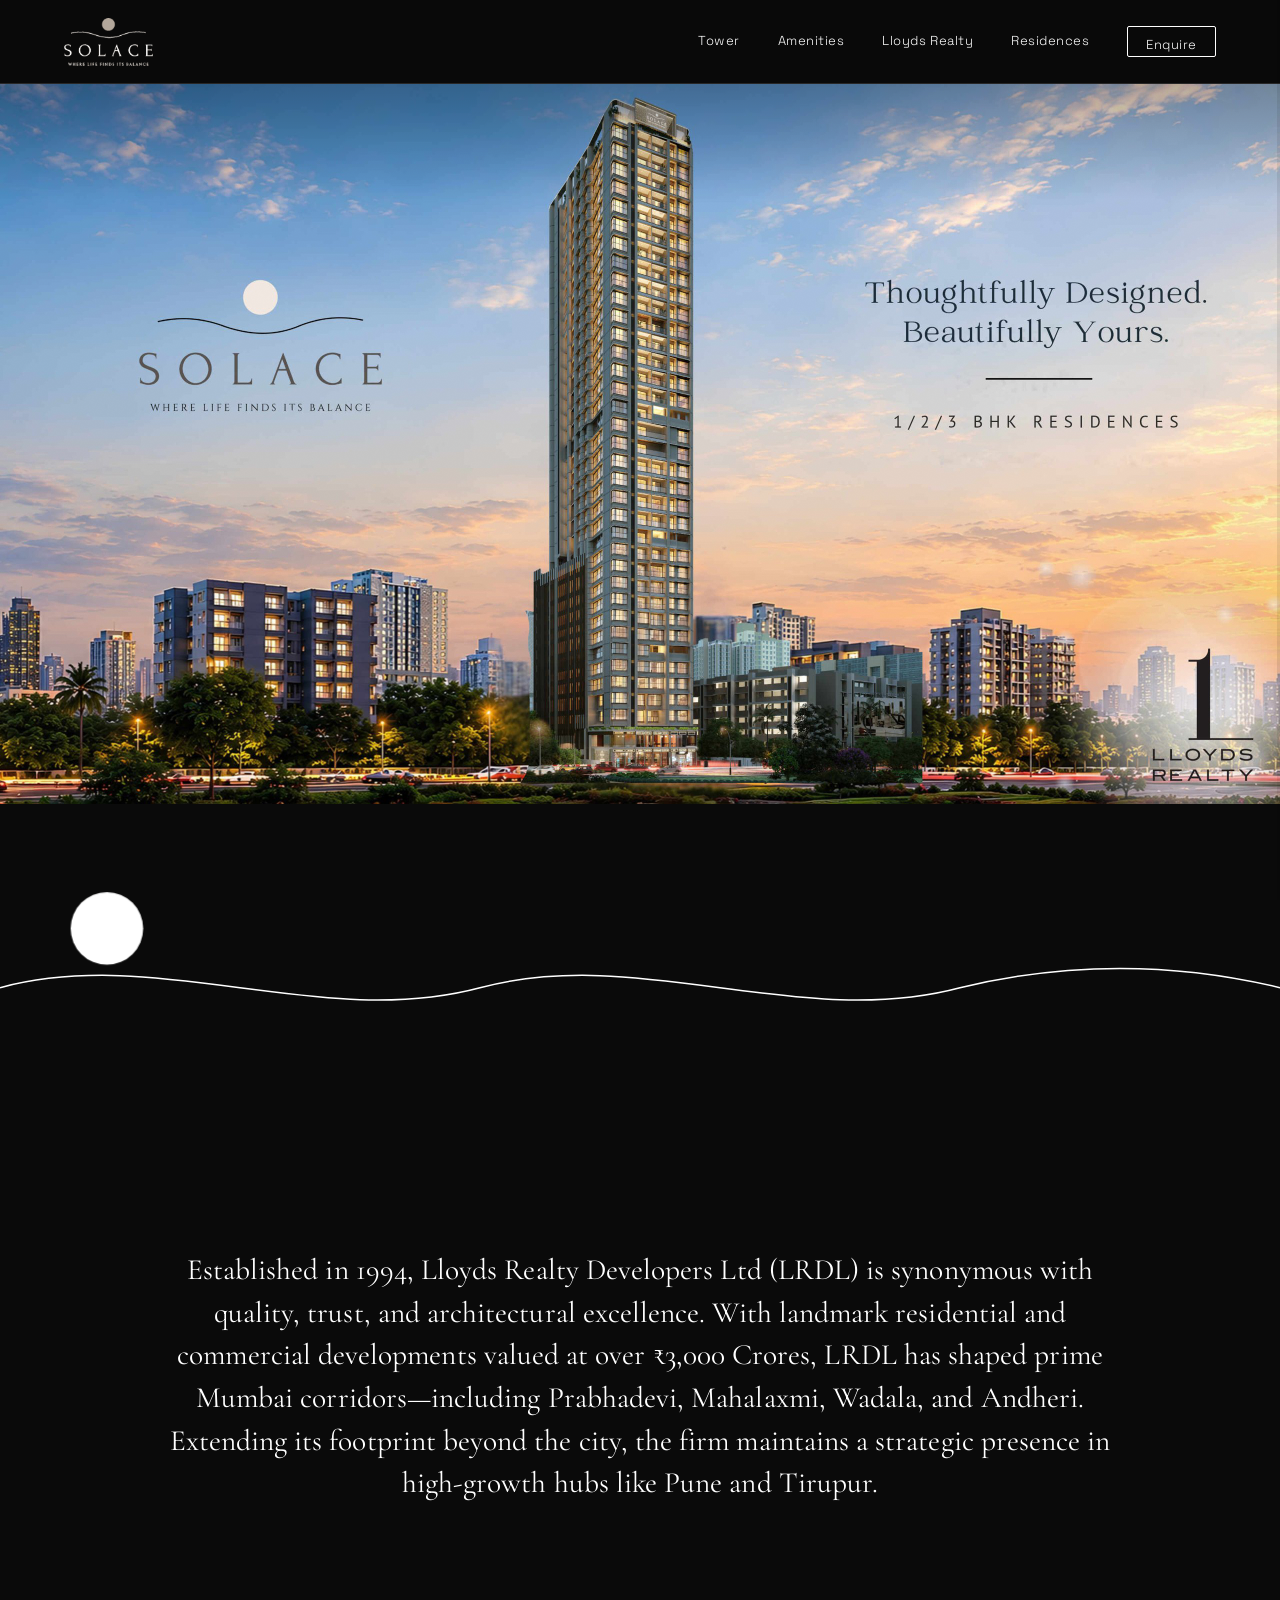
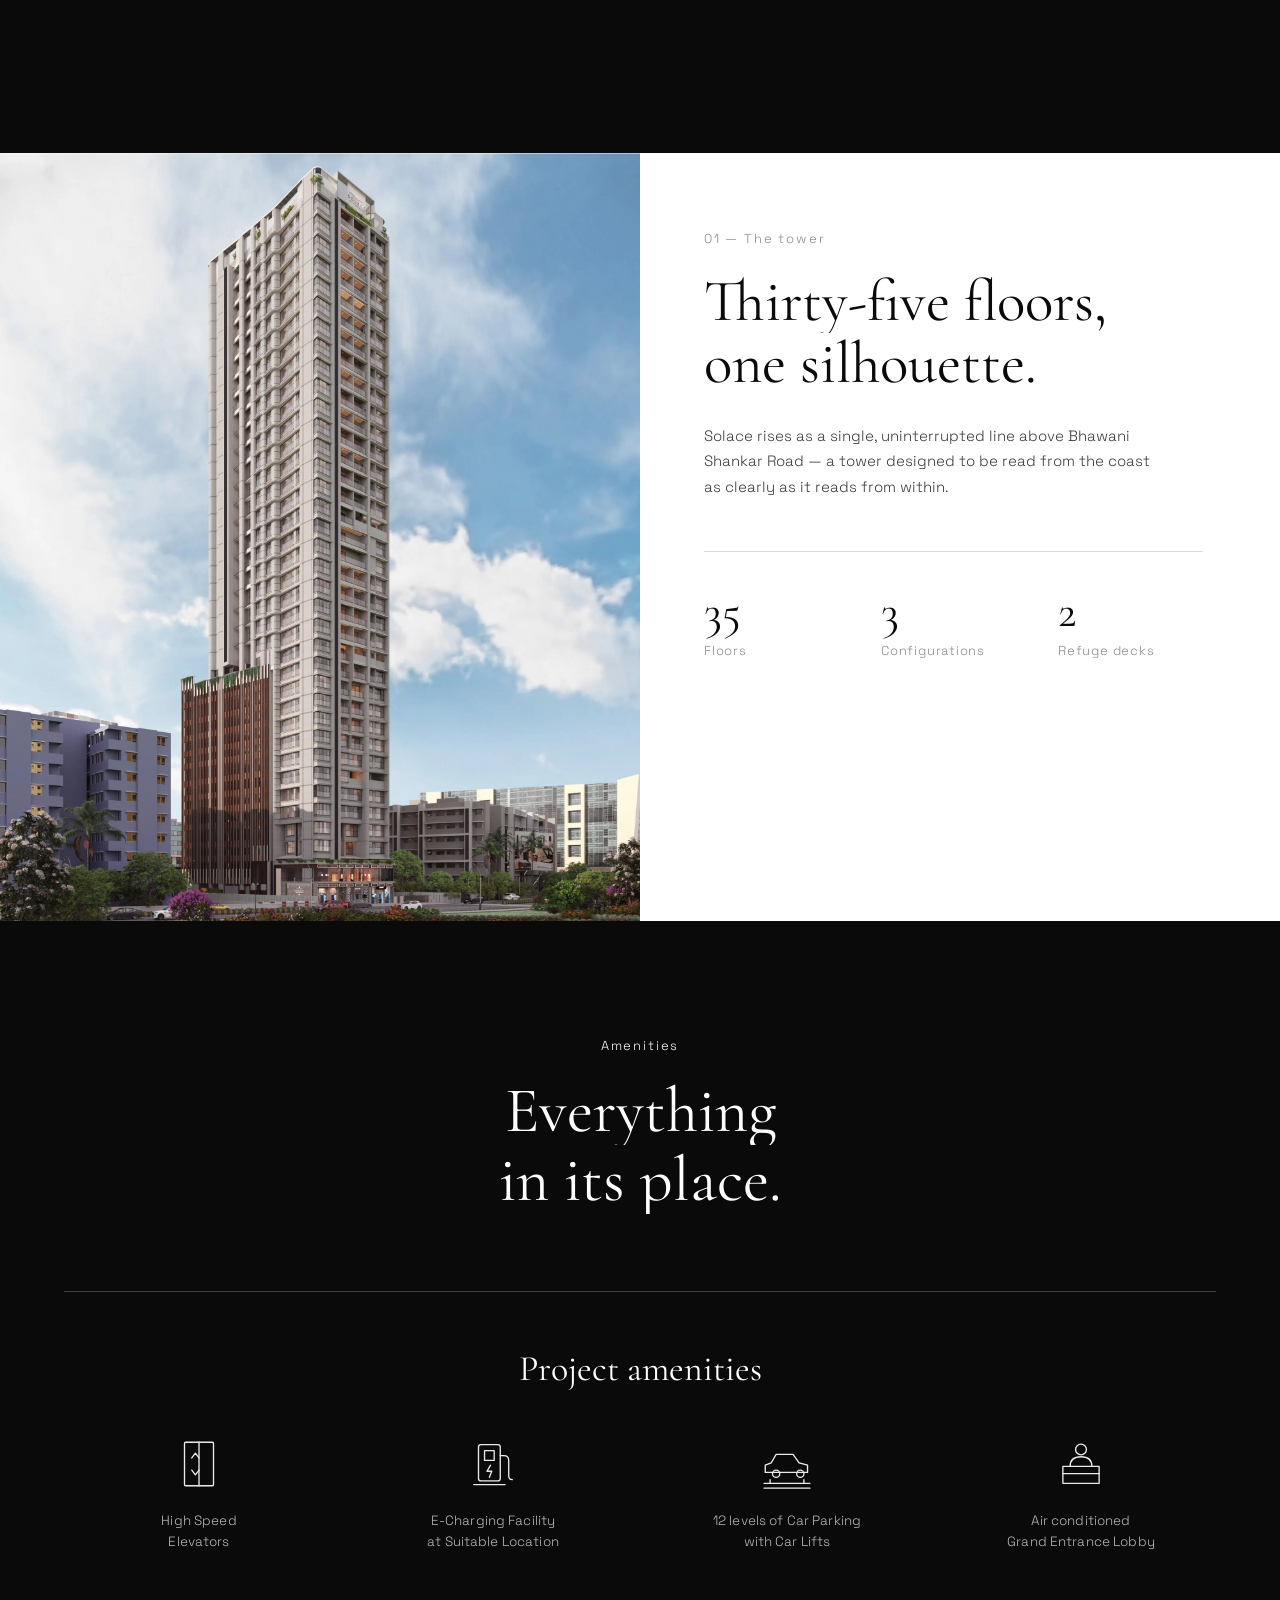
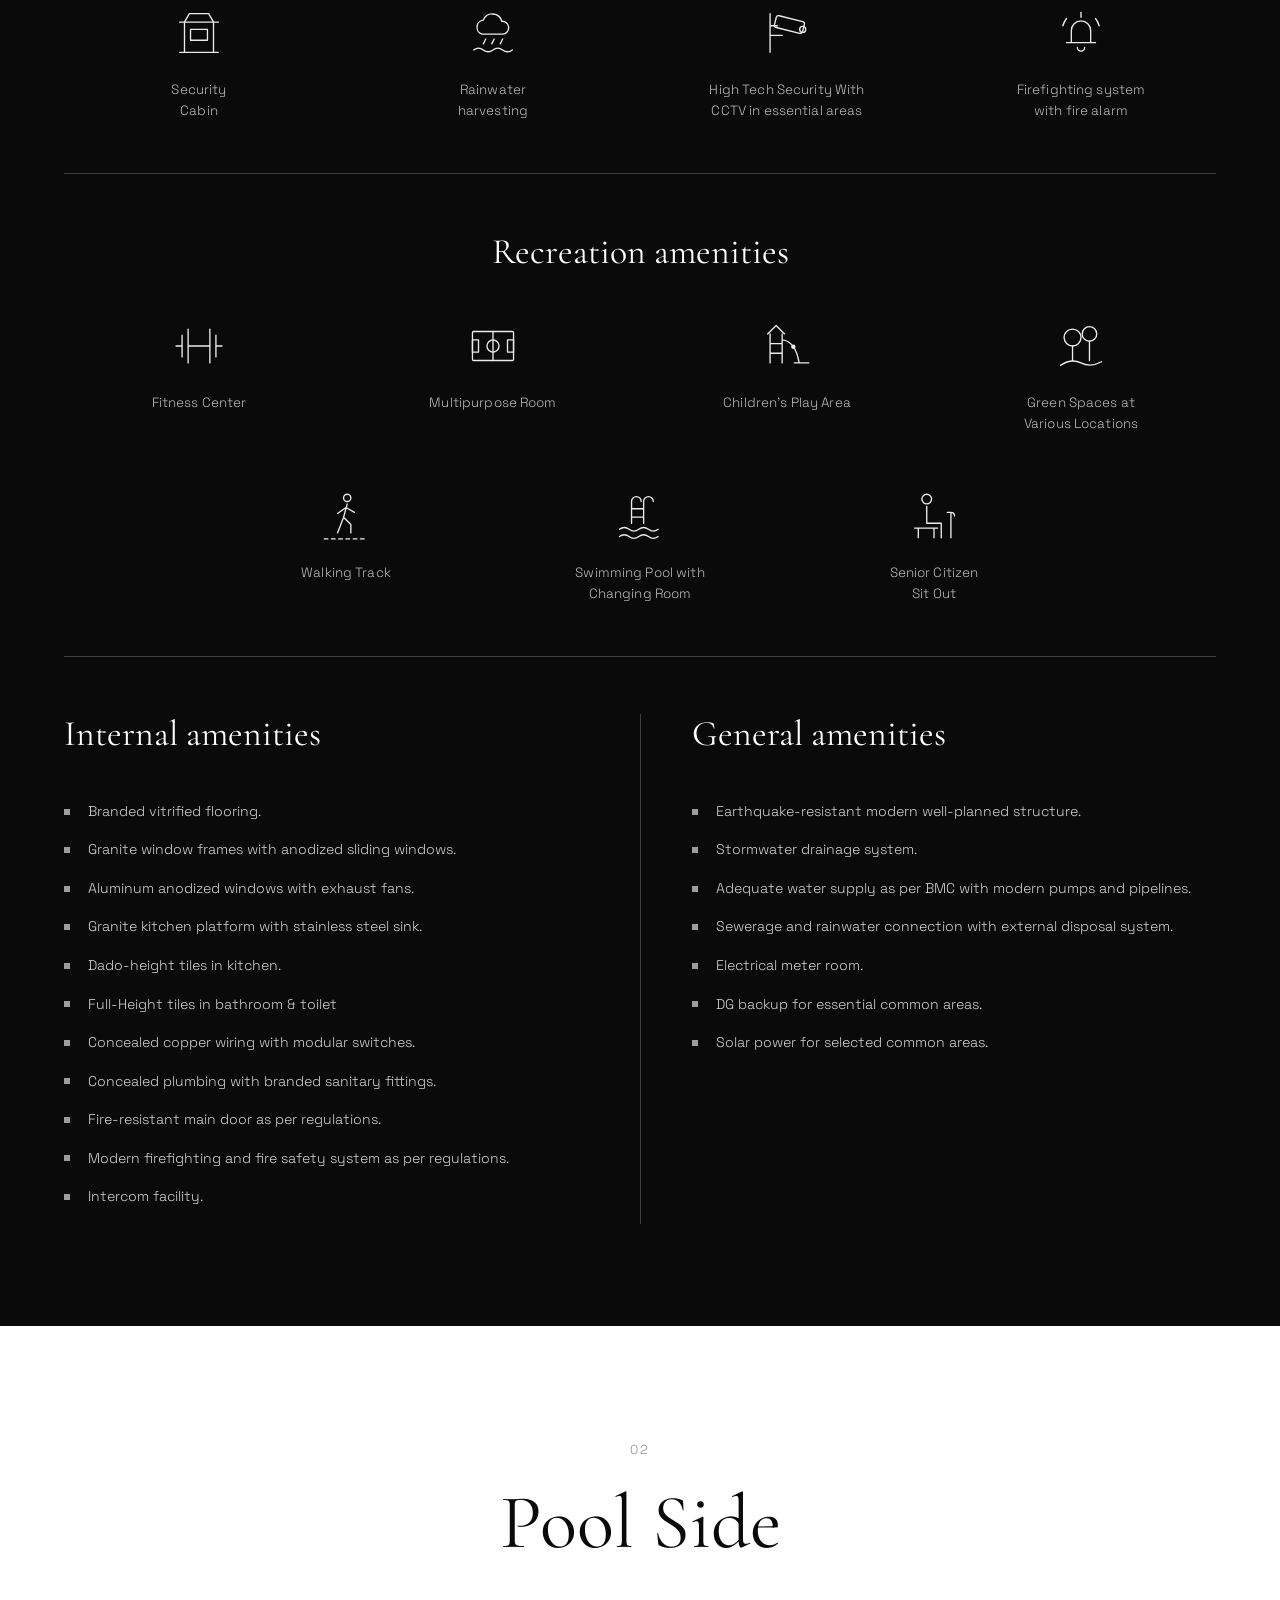
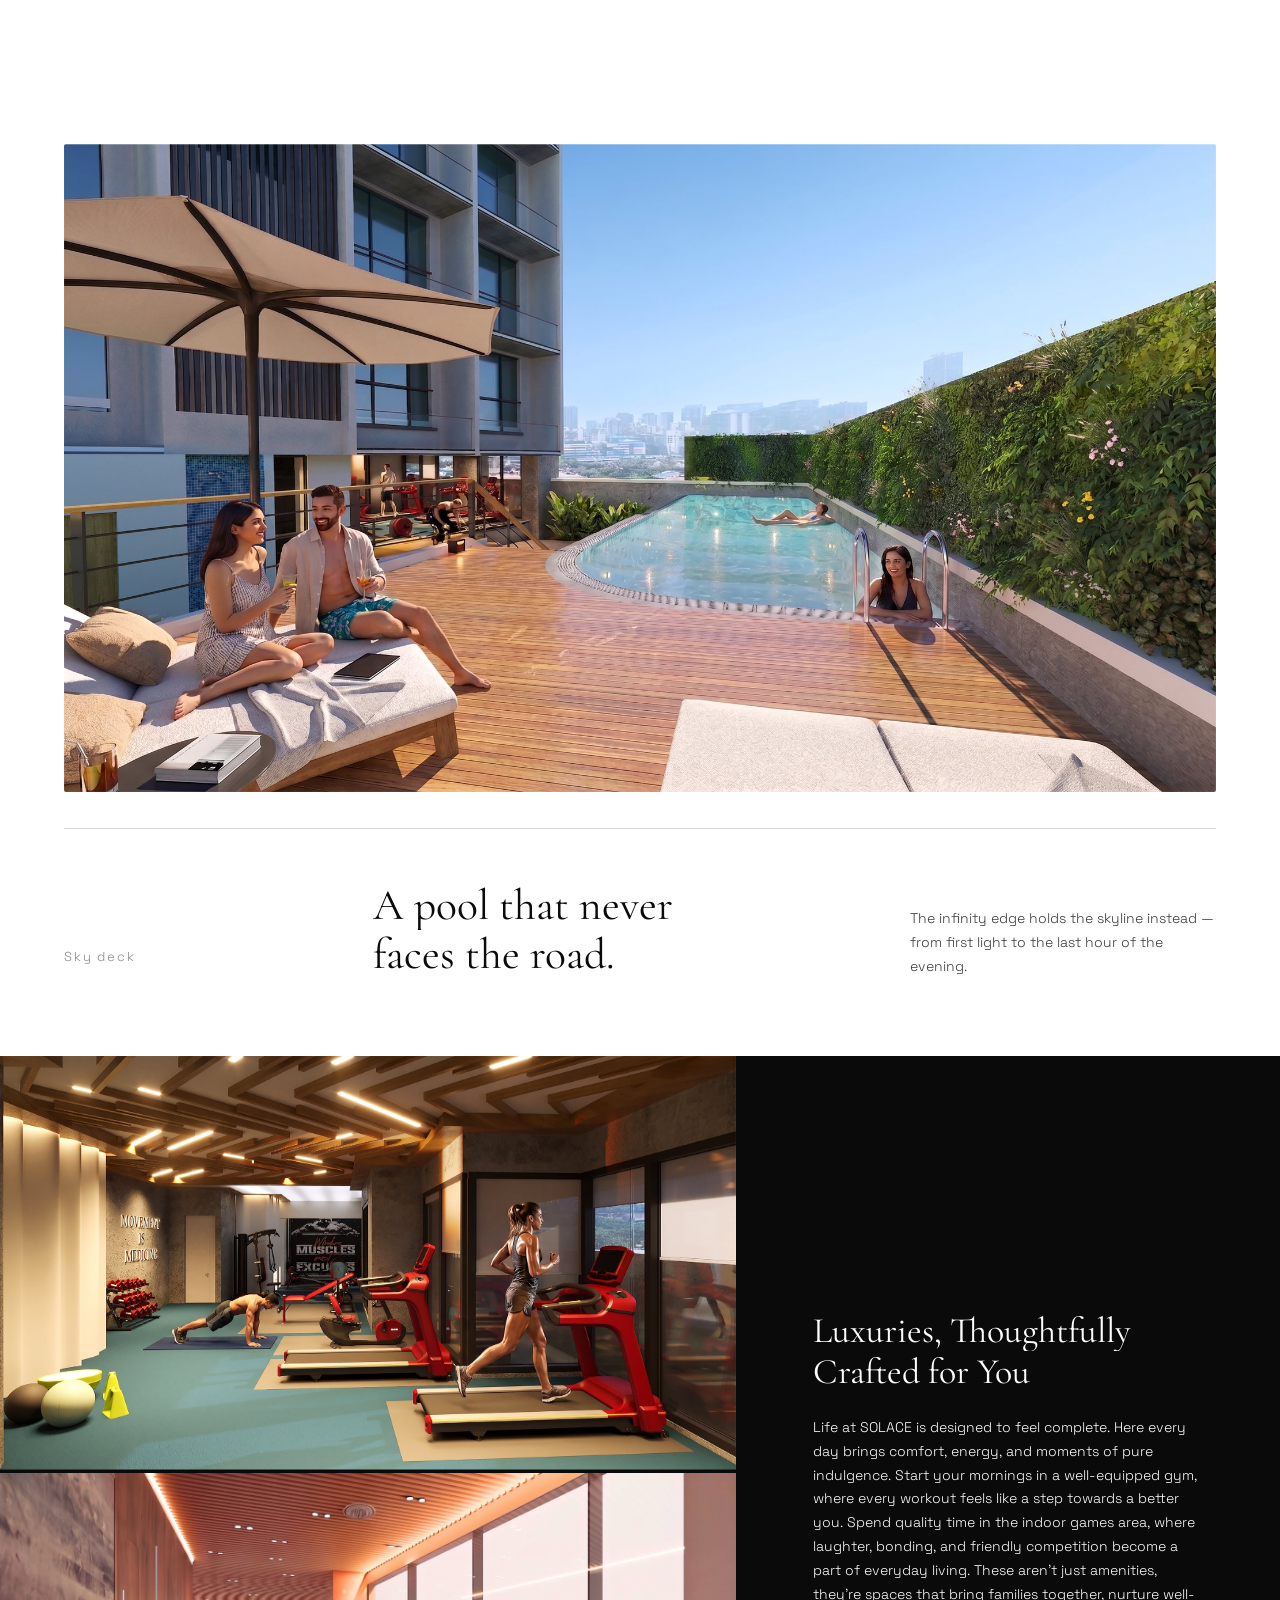
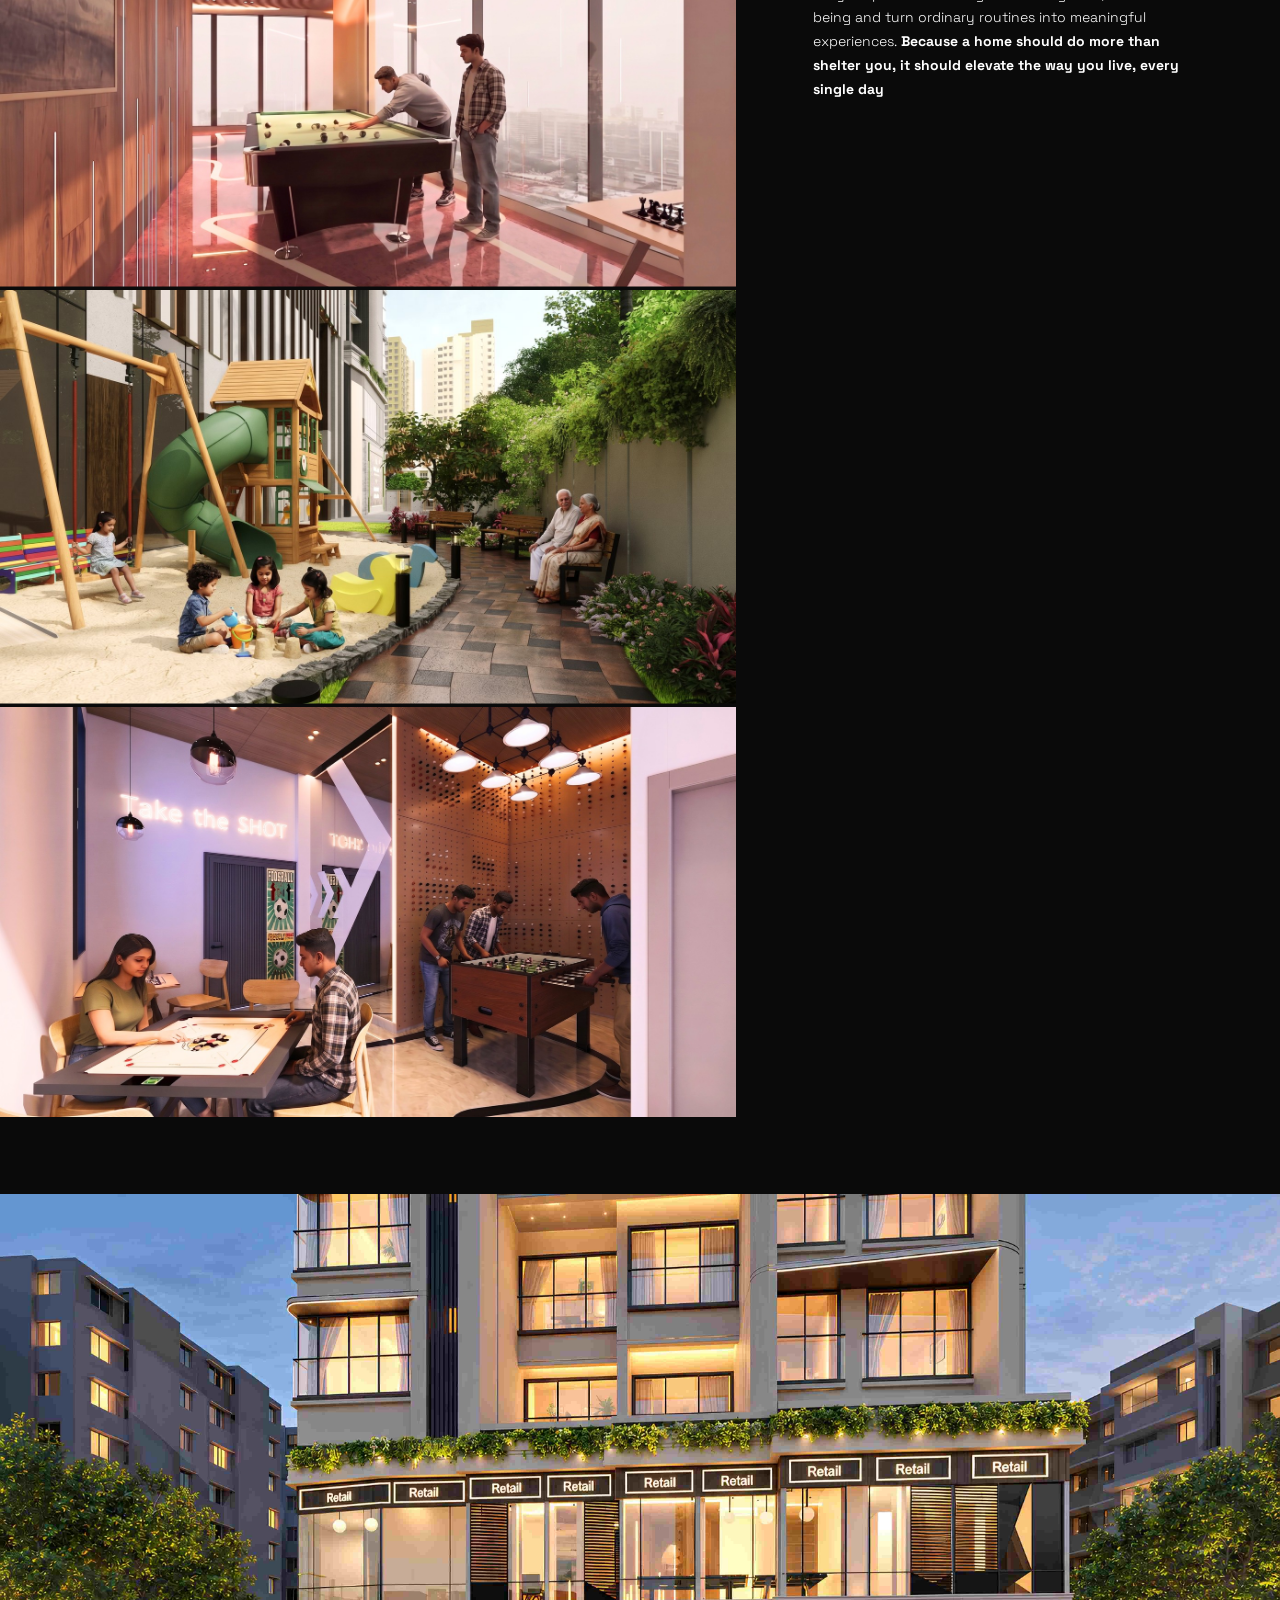
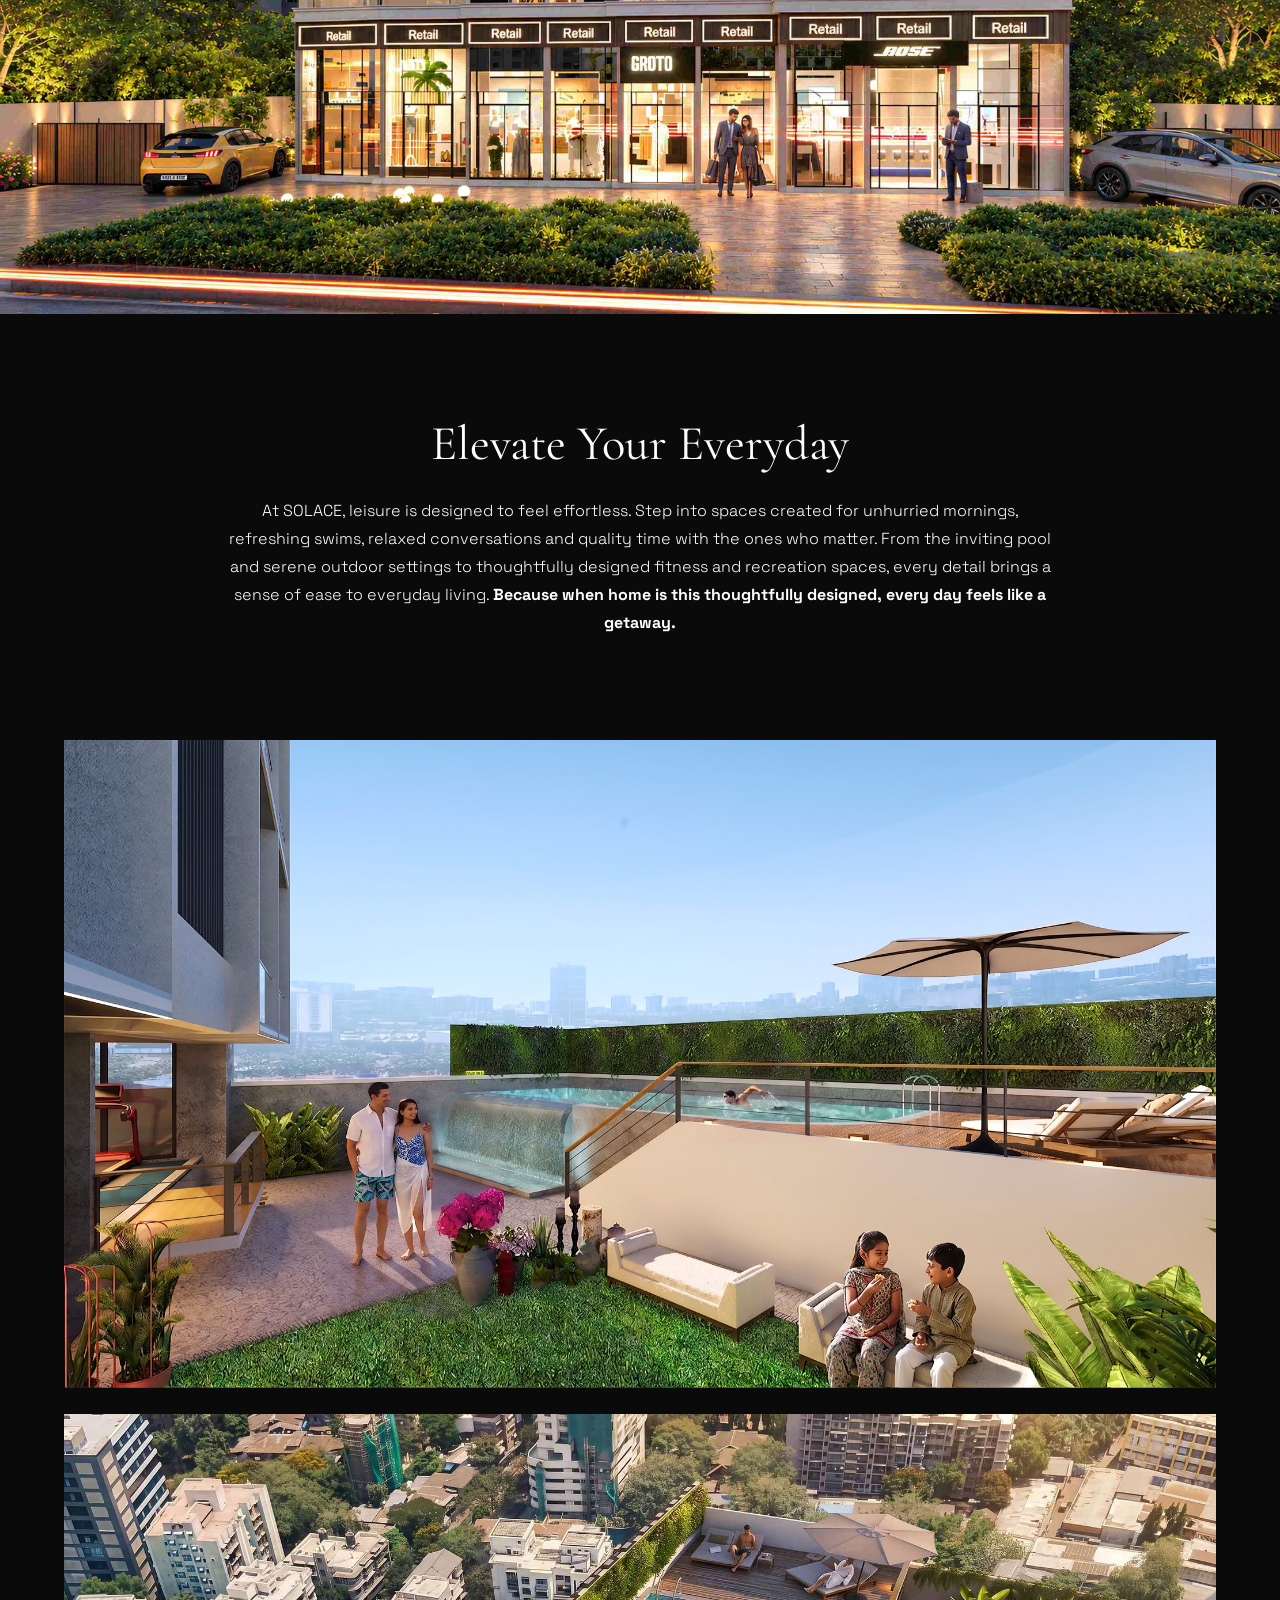
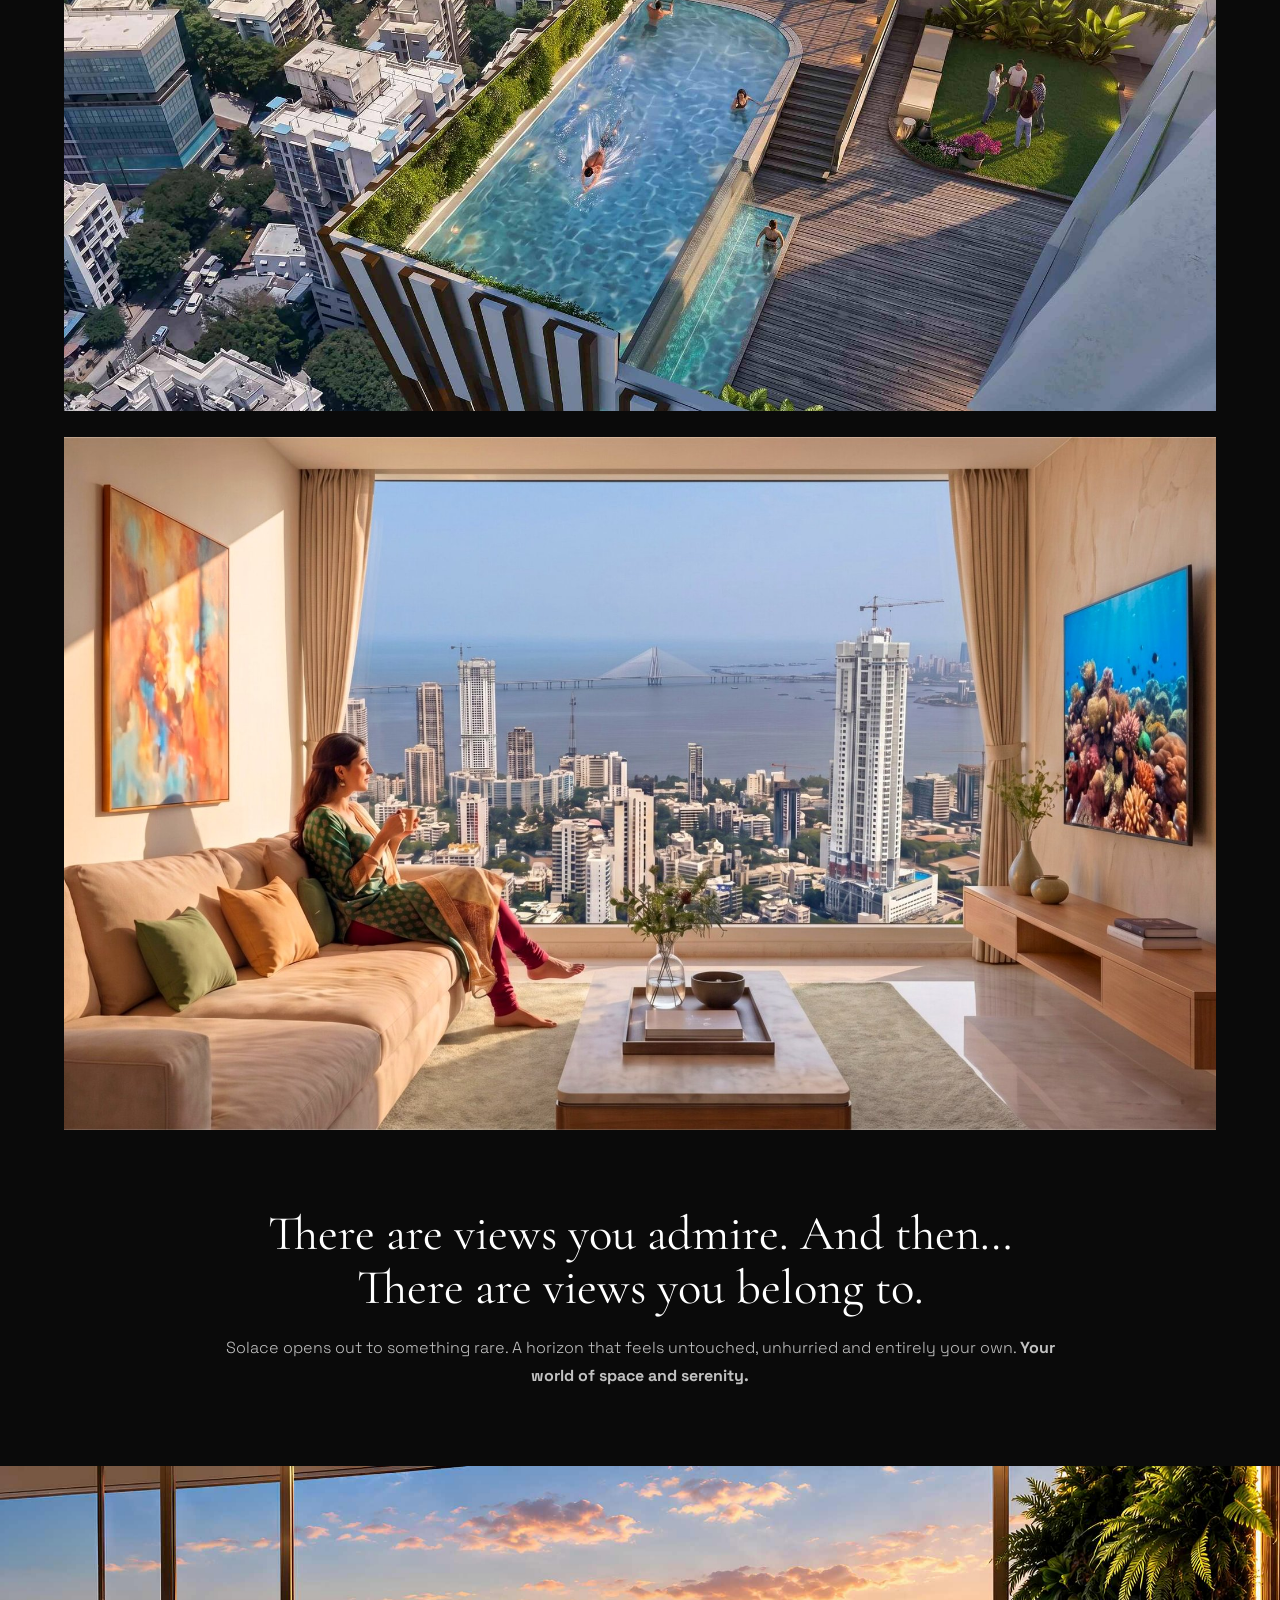
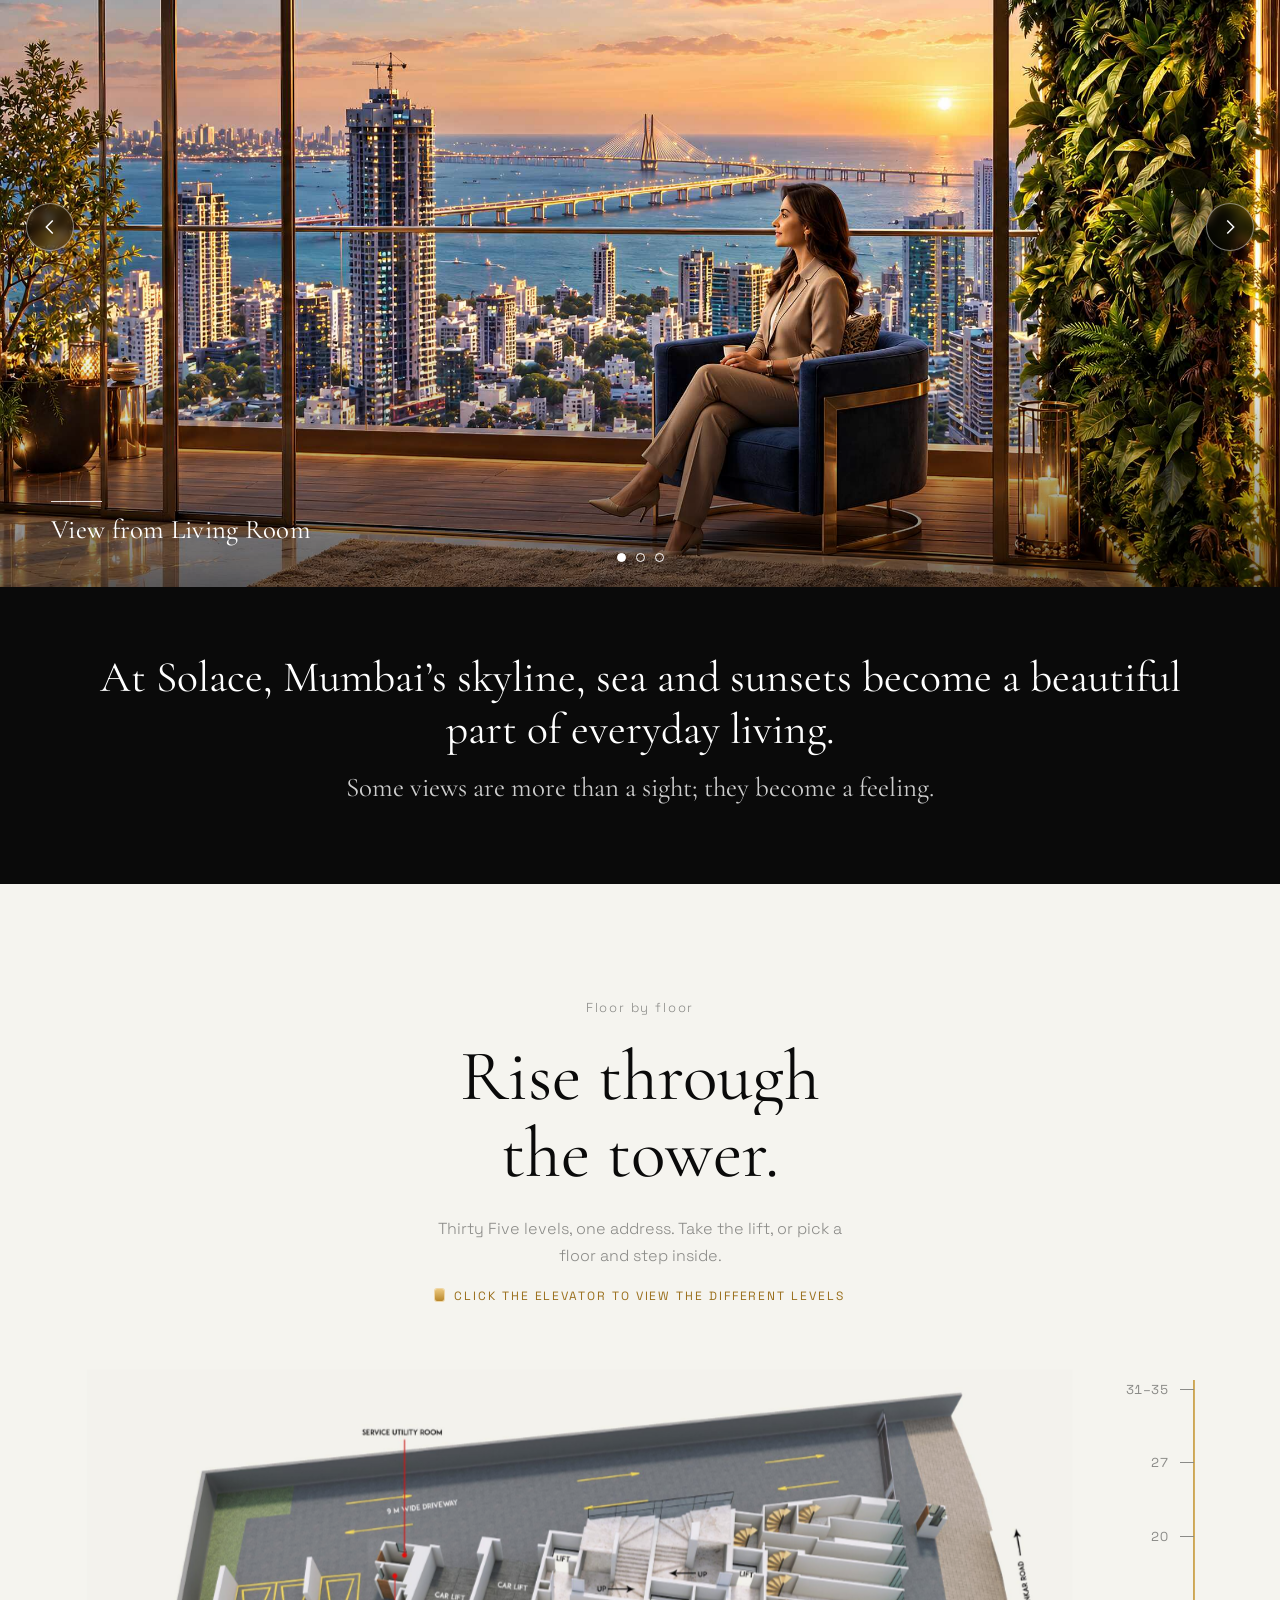
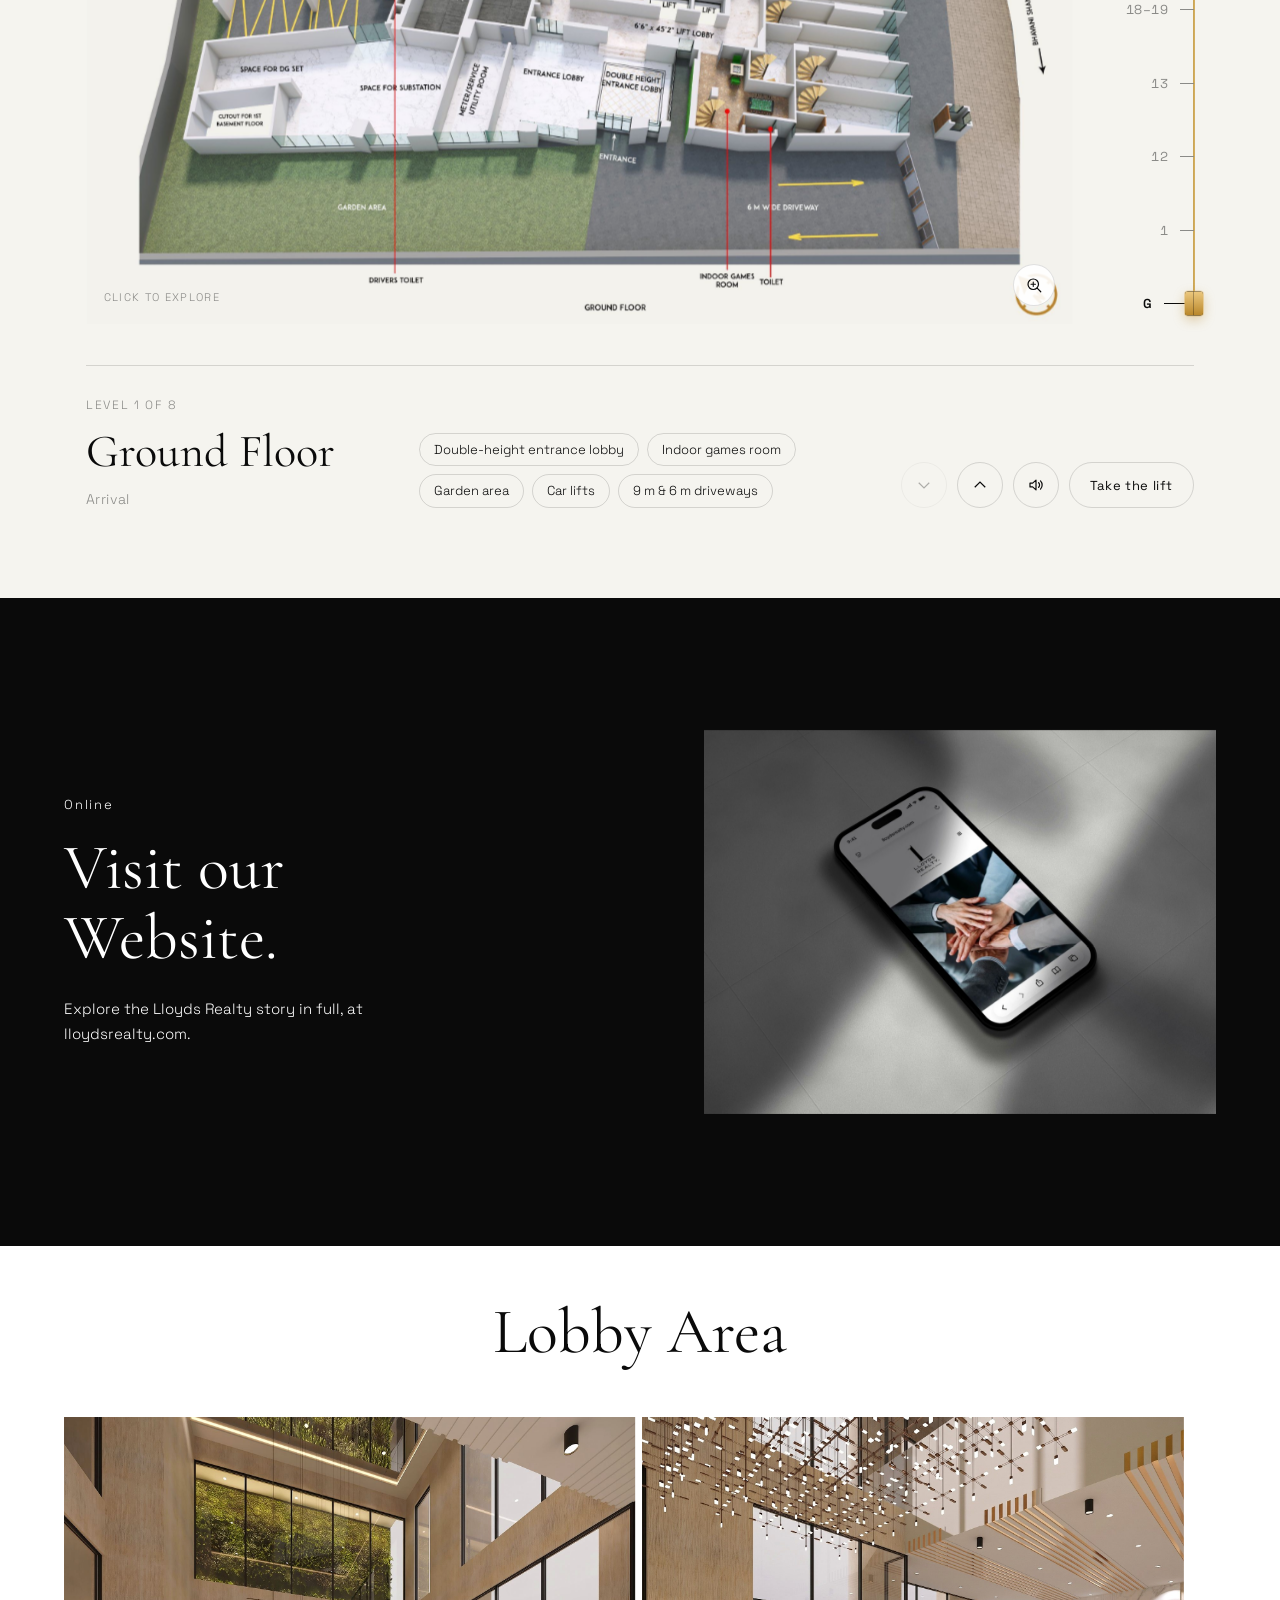
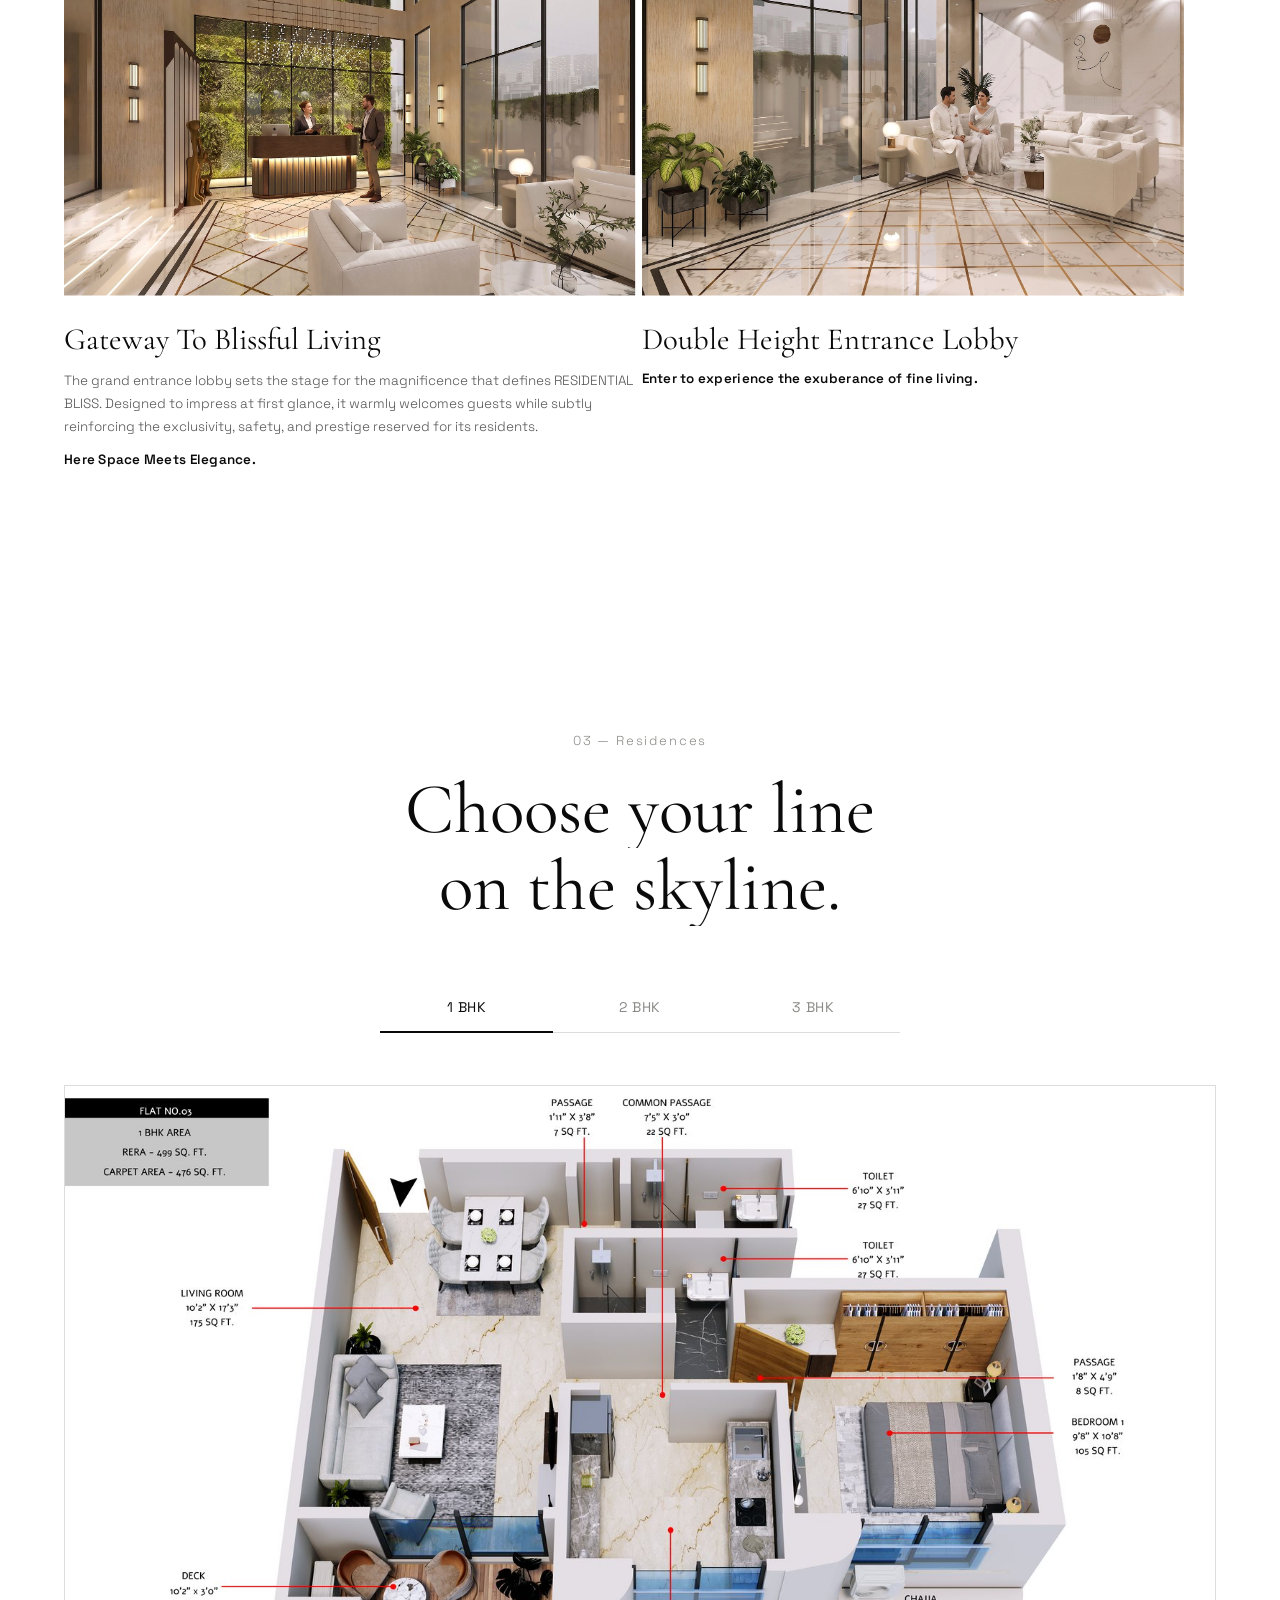
==== commit 03e66b69: "Swap wellness images, add nav logo, unblurred 24-inch banner - Replace billiards and games room imag" ====
--- a/index.html
+++ b/index.html
@@ -10,7 +10,7 @@
 <link rel="preconnect" href="https://fonts.googleapis.com">
 <link rel="preconnect" href="https://fonts.gstatic.com" crossorigin>
 <link href="https://fonts.googleapis.com/css2?family=Cormorant+Garamond:wght@300;400;500;600&family=Space+Grotesk:wght@300;400;500;600&display=swap" rel="stylesheet">
-<link rel="stylesheet" href="style.css?v=105">
+<link rel="stylesheet" href="style.css?v=110">
 </head>
 <body>
 
@@ -24,7 +24,7 @@
 <!-- NAV -->
 <nav class="nav" id="nav">
   <div class="nav-inner">
-    <a href="#hero" class="nav-mark">SOLACE</a>
+    <a href="#hero" class="nav-mark" aria-label="Solace — home"><img src="assets/logo-nav-light.png" alt="Solace" class="nav-logo nav-logo--light" width="517" height="280"><img src="assets/logo-nav-dark.png" alt="" aria-hidden="true" class="nav-logo nav-logo--dark" width="517" height="280"></a>
     <div class="nav-links">
       <a href="#architecture">Tower</a>
       <a href="#amenities-list">Amenities</a>
@@ -54,7 +54,7 @@
     <div class="hero-media">
       <picture>
         <source media="(max-width: 900px)" srcset="assets/hero-banner-mobile.jpg">
-        <source media="(min-width: 1800px) and (max-width: 2300px)" srcset="assets/hero-banner-24in.jpg">
+        <source media="(min-width: 1800px) and (max-width: 2300px)" srcset="assets/hero-24in-dark.jpg">
         <img src="assets/hero-banner.jpg" alt="Solace tower at sunset: thoughtfully designed 1, 2 and 3 BHK residences by Lloyds Realty" id="heroImg" width="2560" height="1440">
       </picture>
       <div class="hero-scrim"></div>
@@ -202,9 +202,9 @@
     <div class="feature-media">
       <div class="wellness-stack">
         <img src="assets/gym.jpg" alt="Gymnasium with treadmills and free weights">
-        <img src="assets/billiards-lounge.jpg" alt="Billiards lounge overlooking the skyline">
+        <img src="assets/billiards-lounge-2.jpg" alt="Billiards lounge overlooking the skyline">
         <img src="assets/kids-play-garden.jpg" alt="Children's play area and seating garden">
-        <img src="assets/games-room.jpg" alt="Games room with carrom and foosball tables">
+        <img src="assets/games-room-2.jpg" alt="Games room with carrom and foosball tables">
       </div>
     </div>
     <div class="feature-copy feature-copy--right">
@@ -484,6 +484,6 @@
 
 <script src="vendor/gsap.min.js"></script>
 <script src="vendor/ScrollTrigger.min.js"></script>
-<script src="script.js?v=105"></script>
+<script src="script.js?v=110"></script>
 </body>
 </html>
--- a/style.css
+++ b/style.css
@@ -847,3 +847,11 @@
 @media(min-width:1800px) and (max-width:2300px){
   .hero{aspect-ratio:2560/1160;max-height:calc(100vh - var(--nav-h));max-height:calc(100svh - var(--nav-h));}
 }
+
+/* Nav: original logo instead of text */
+.nav-mark{display:flex;align-items:center;line-height:0;}
+.nav-logo{height:48px;width:auto;display:block;margin:-11px 0;}
+.nav-logo--dark{display:none;}
+.nav.on-light .nav-logo--light{display:none;}
+.nav.on-light .nav-logo--dark{display:block;}
+@media(max-width:600px){.nav-logo{height:40px;margin:-8px 0;}}
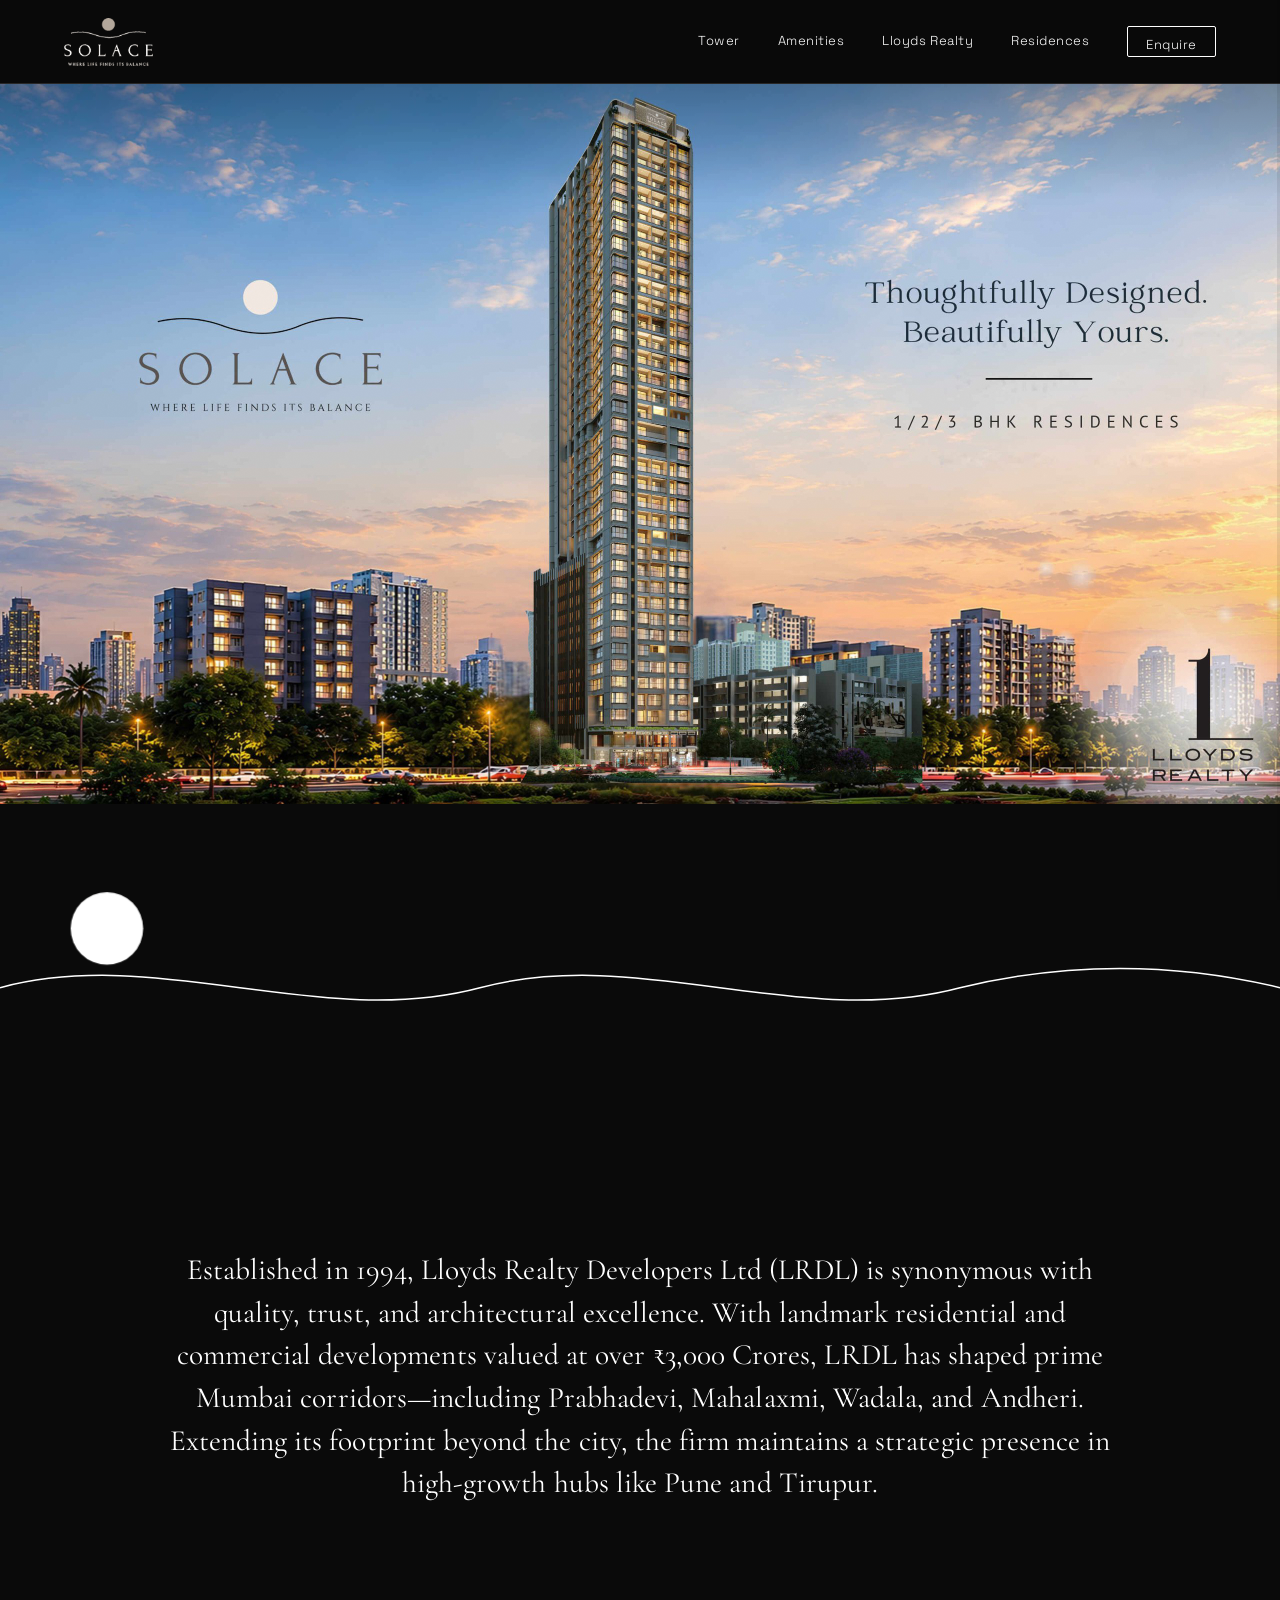
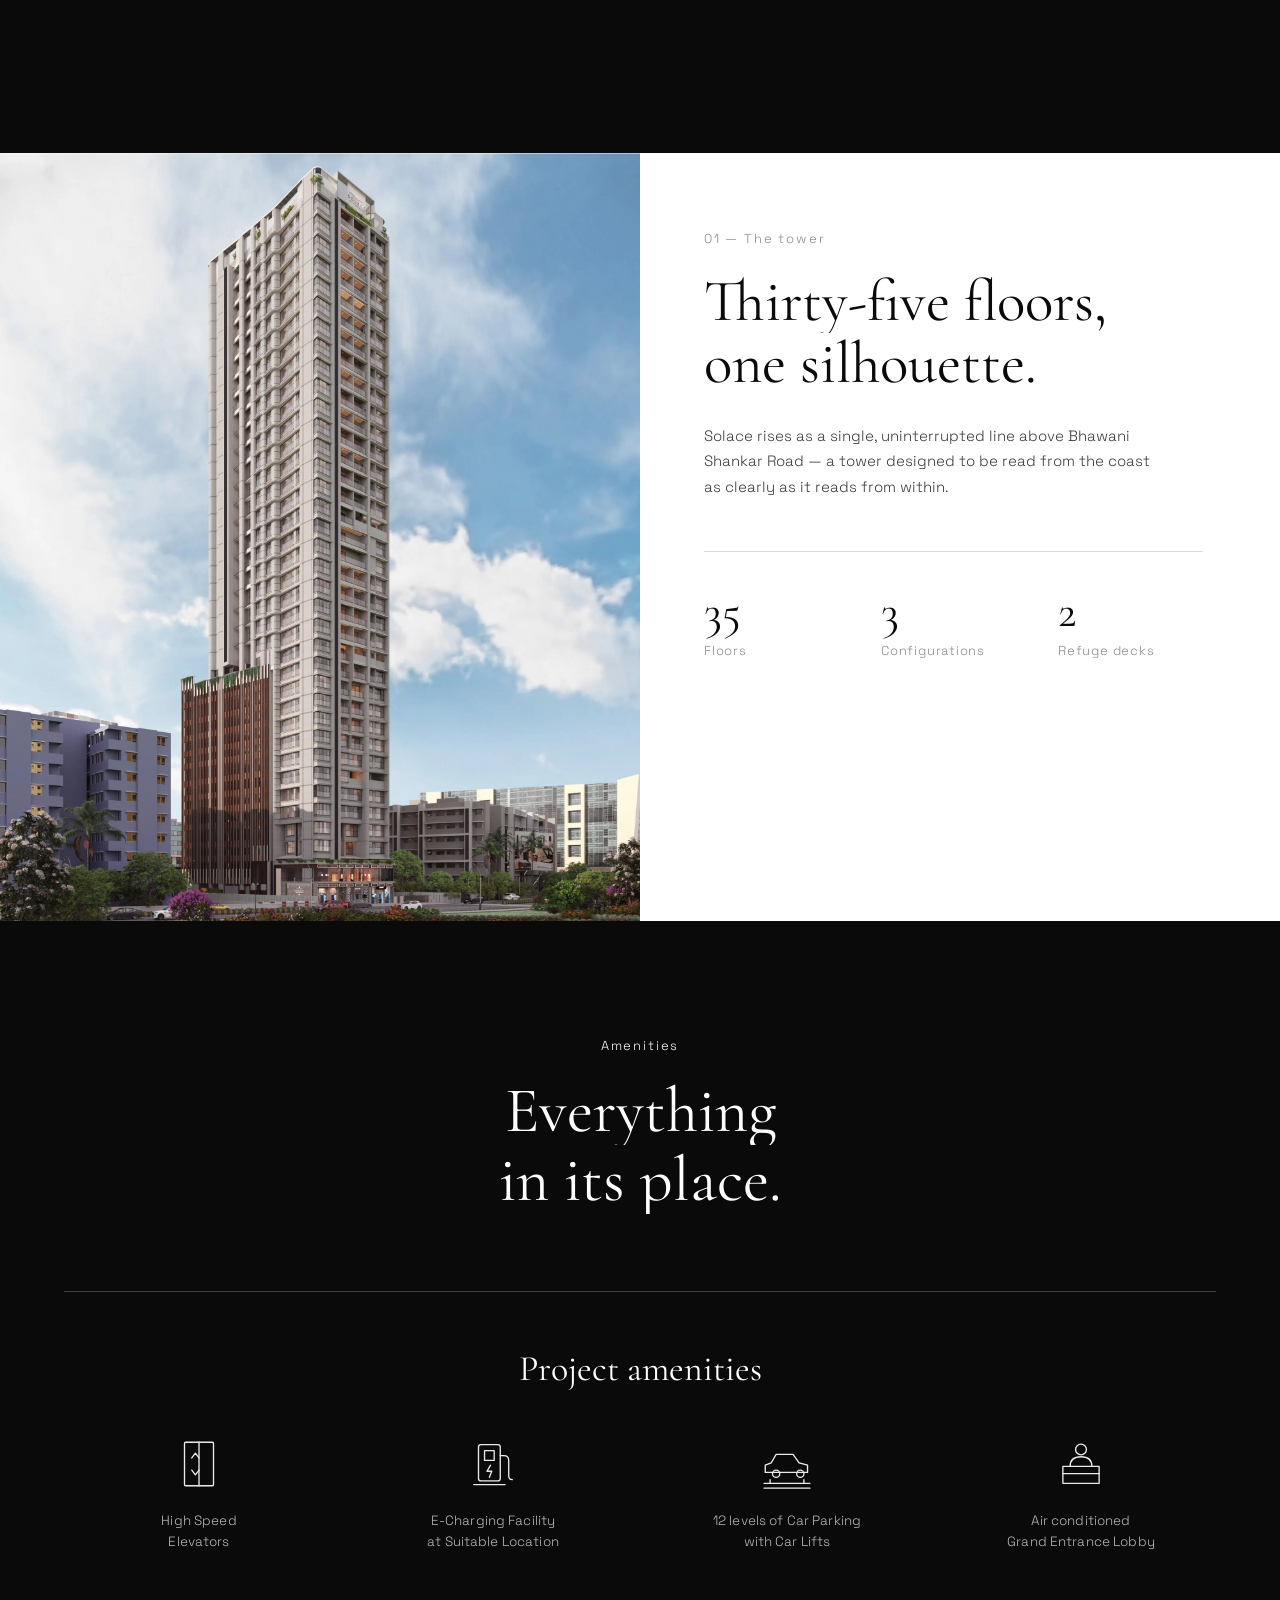
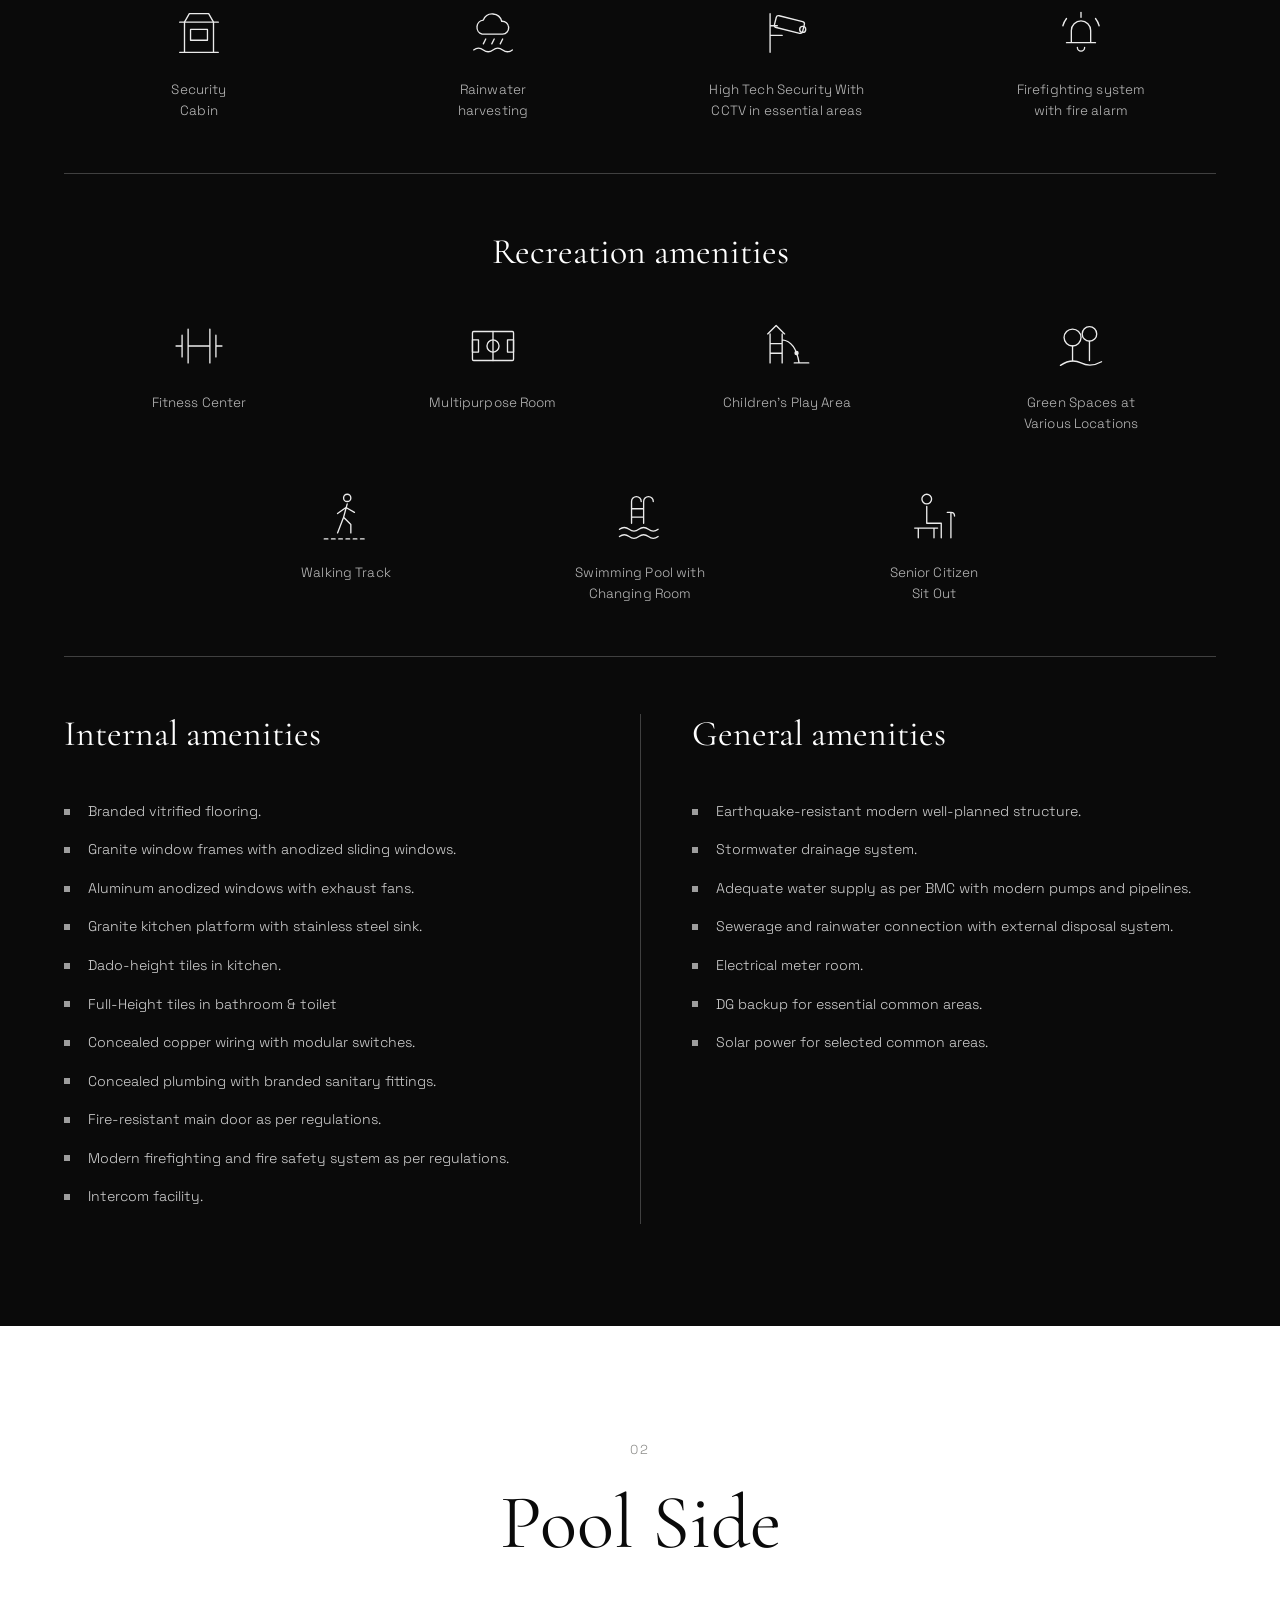
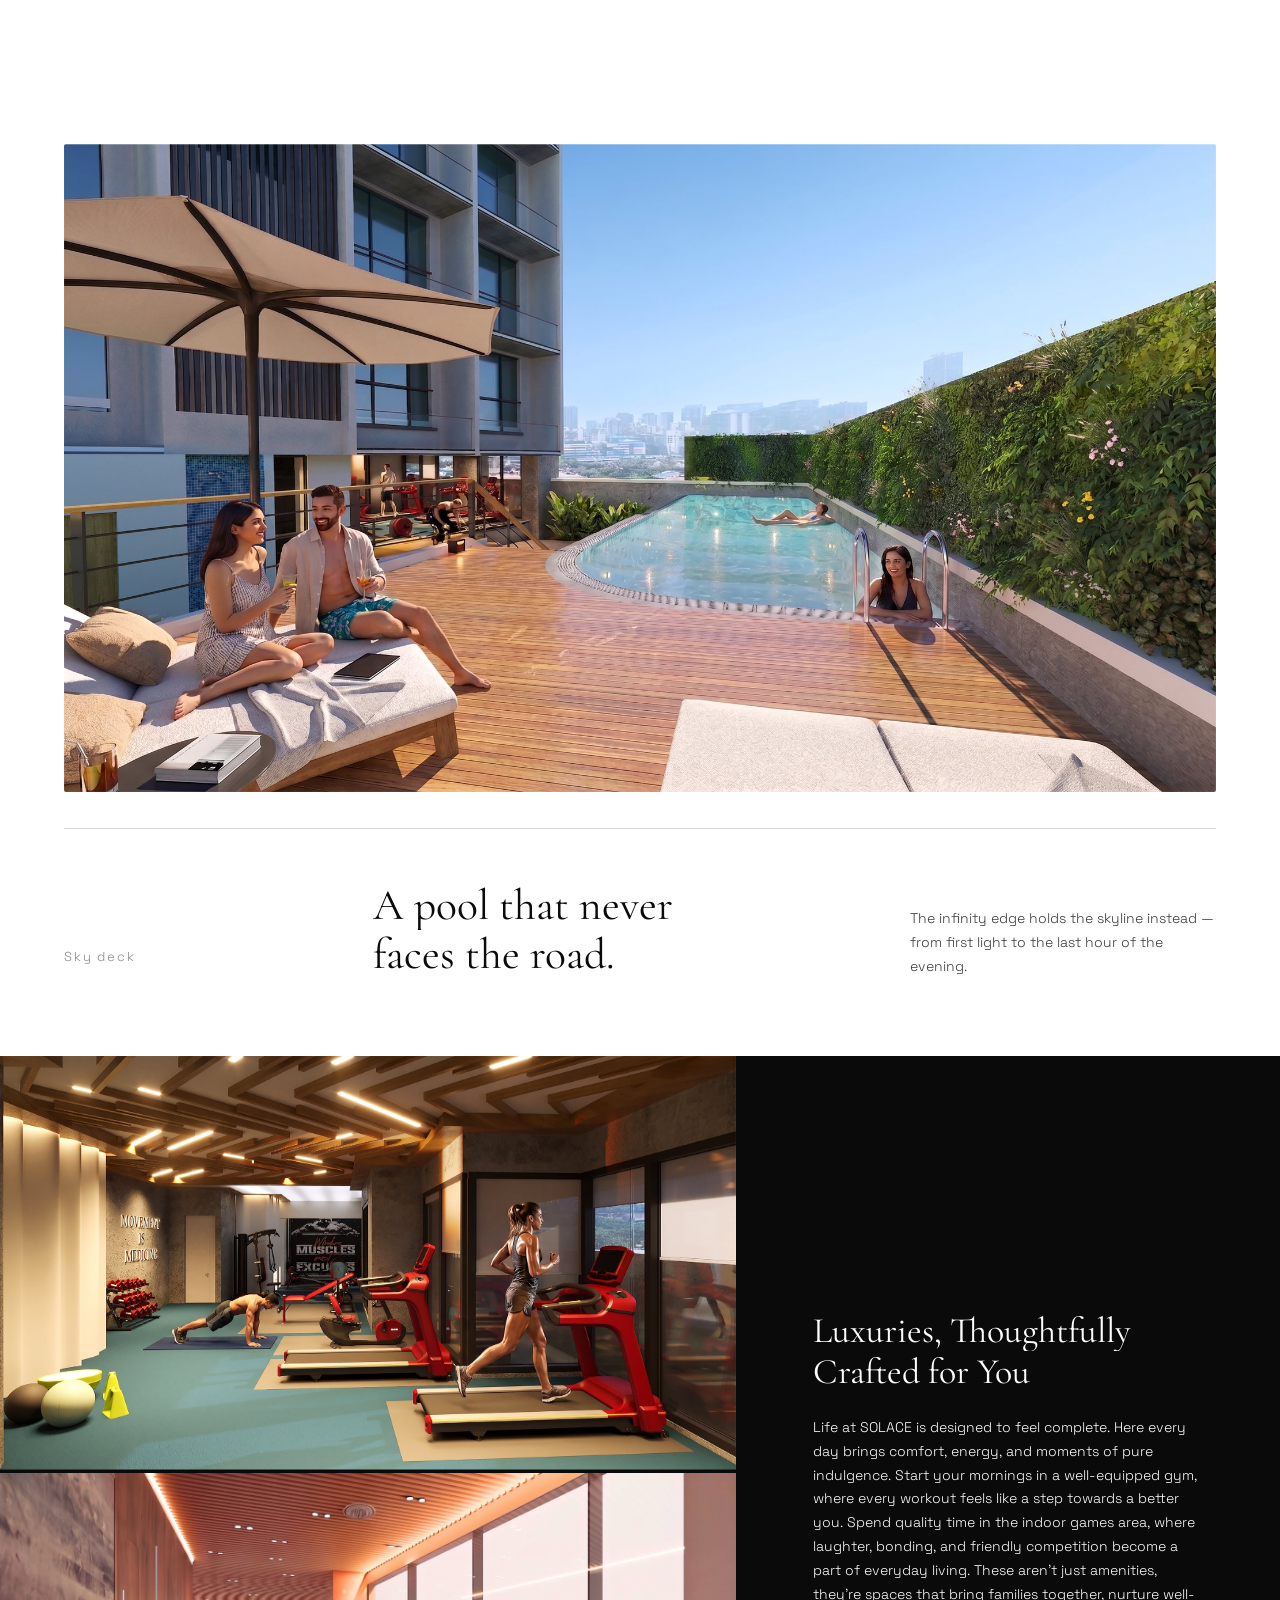
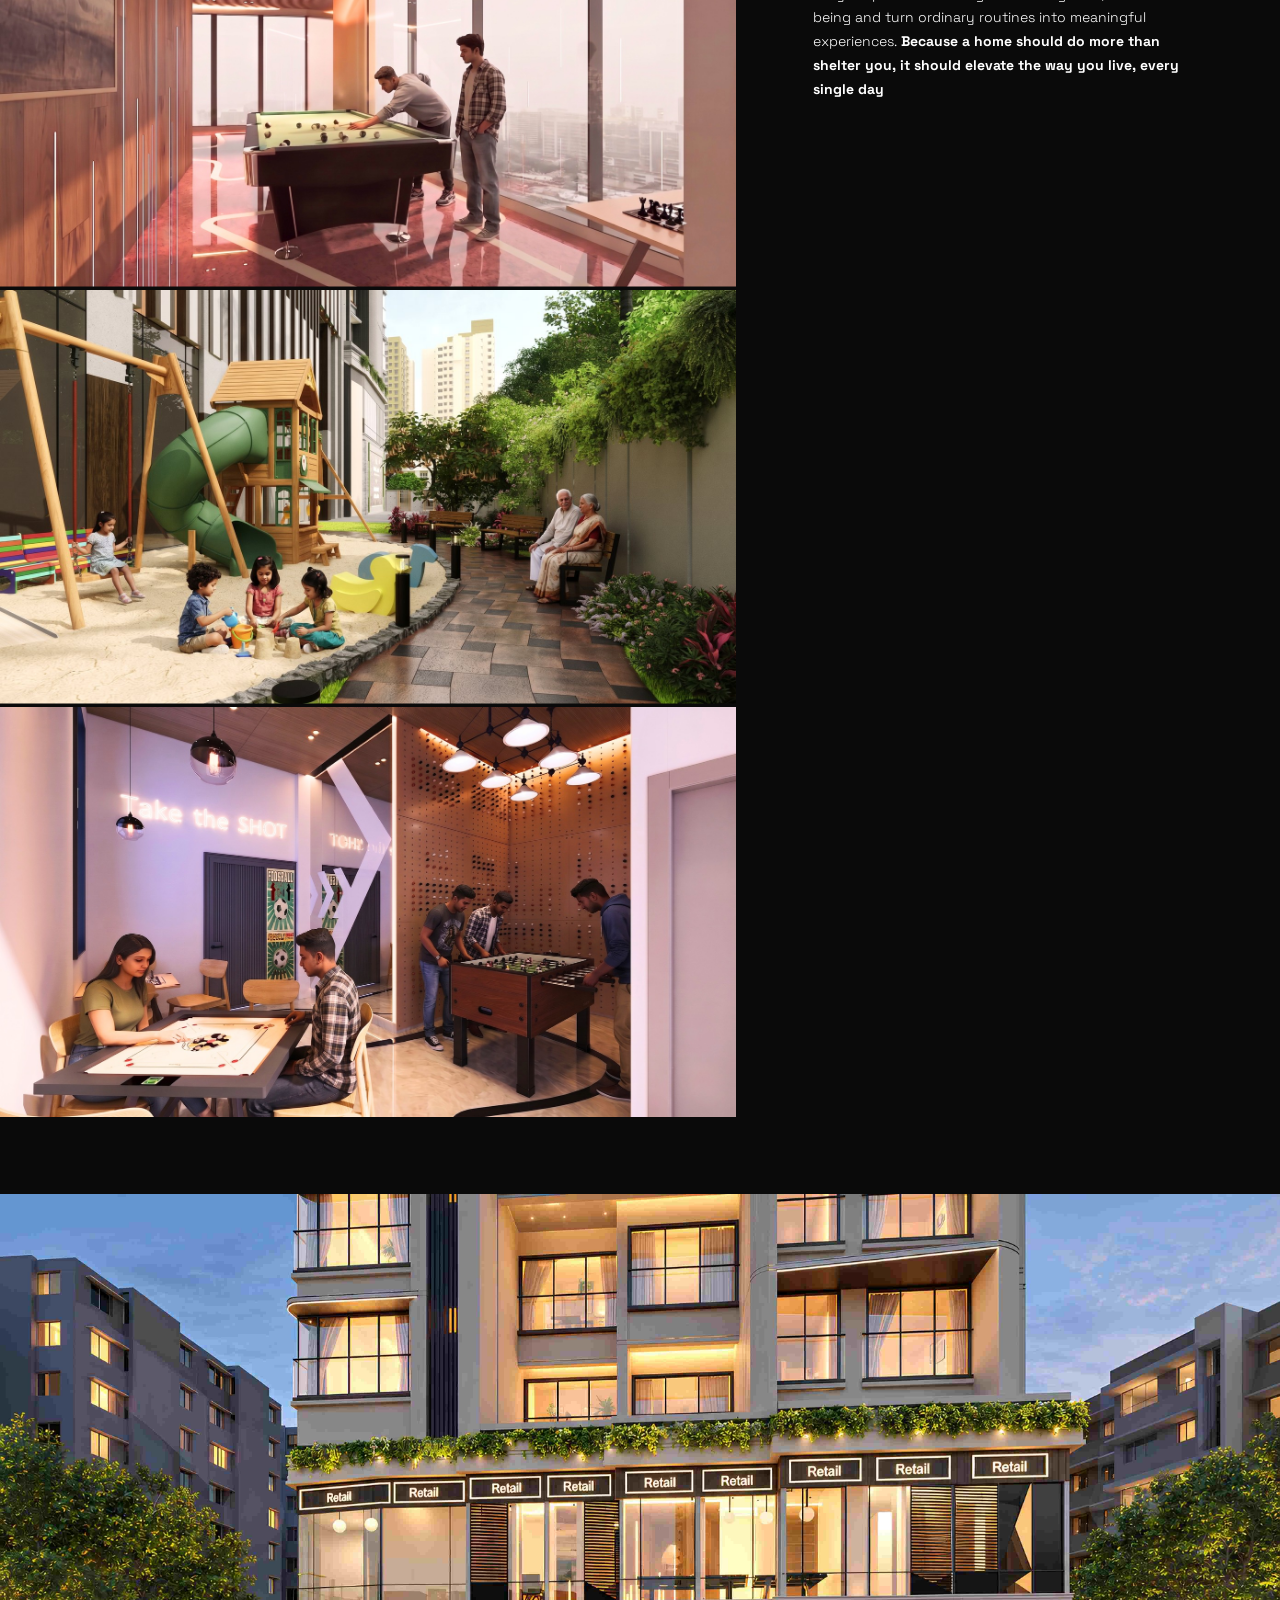
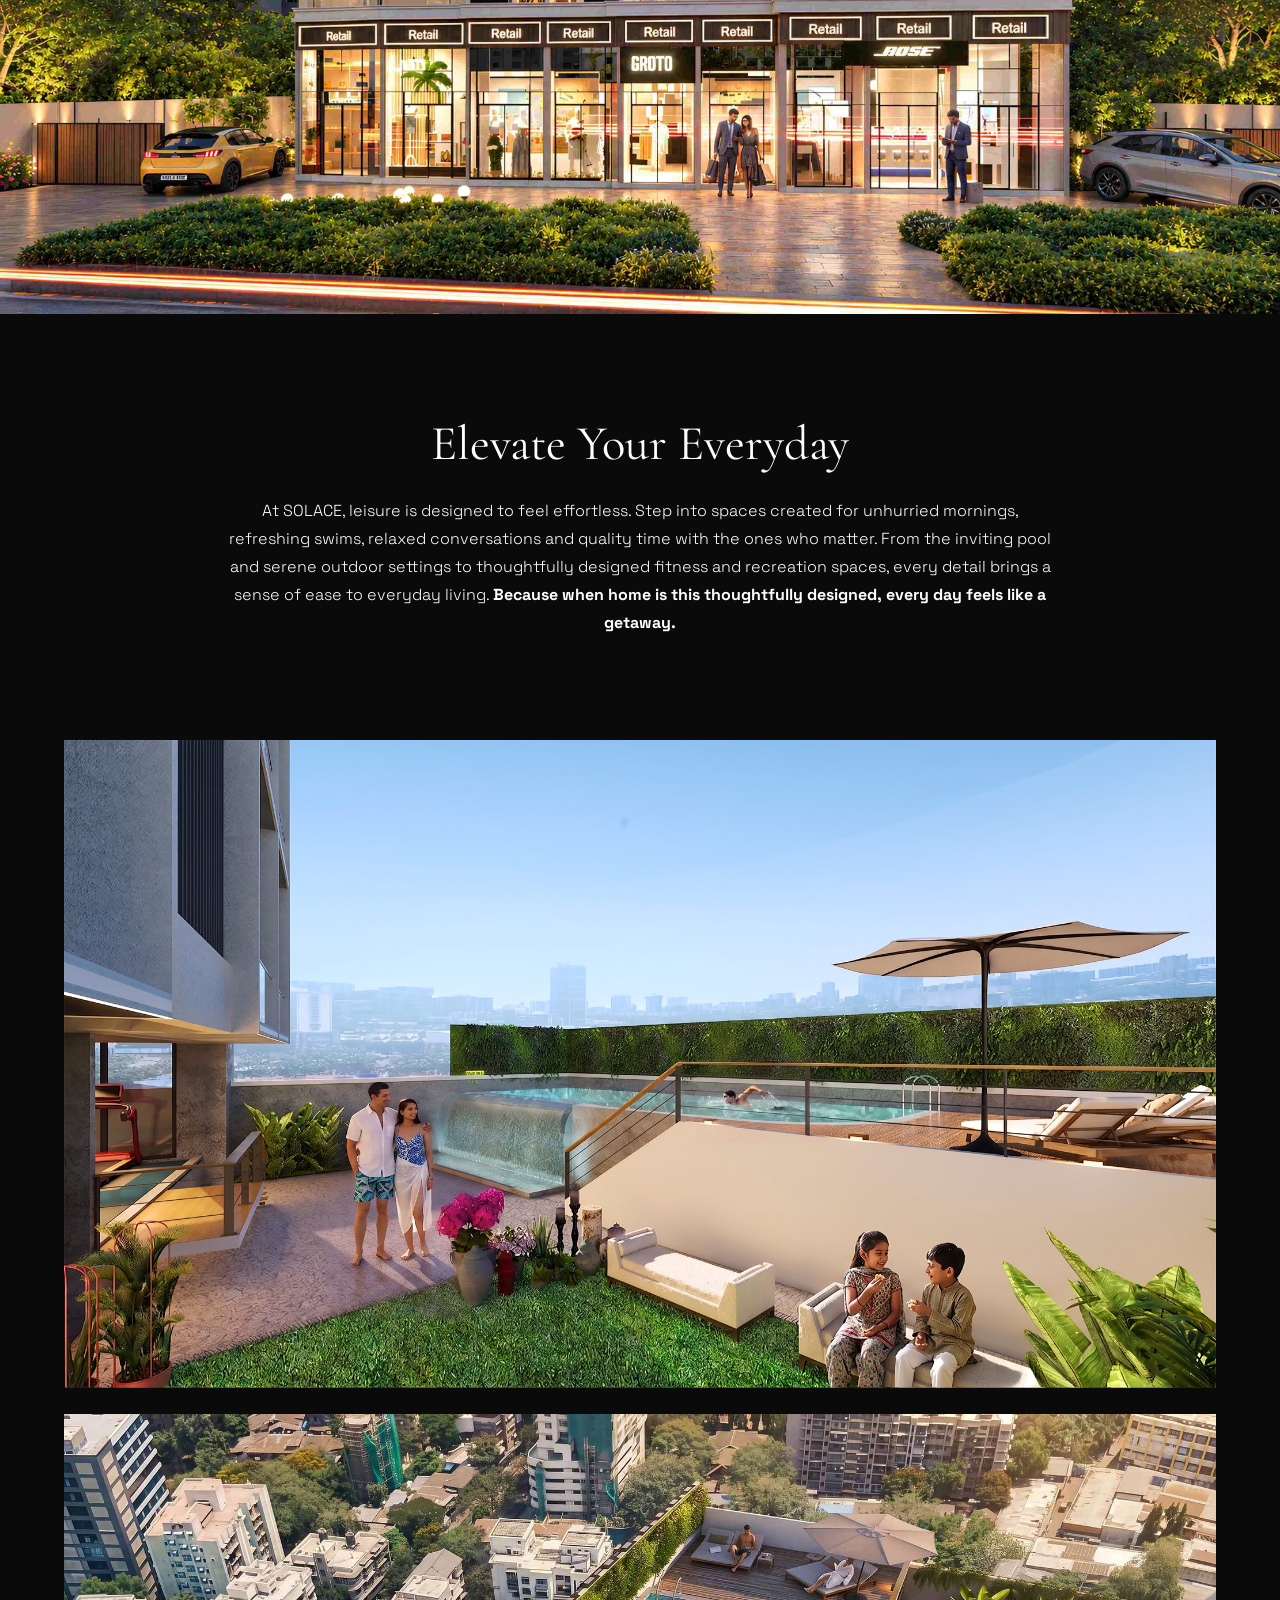
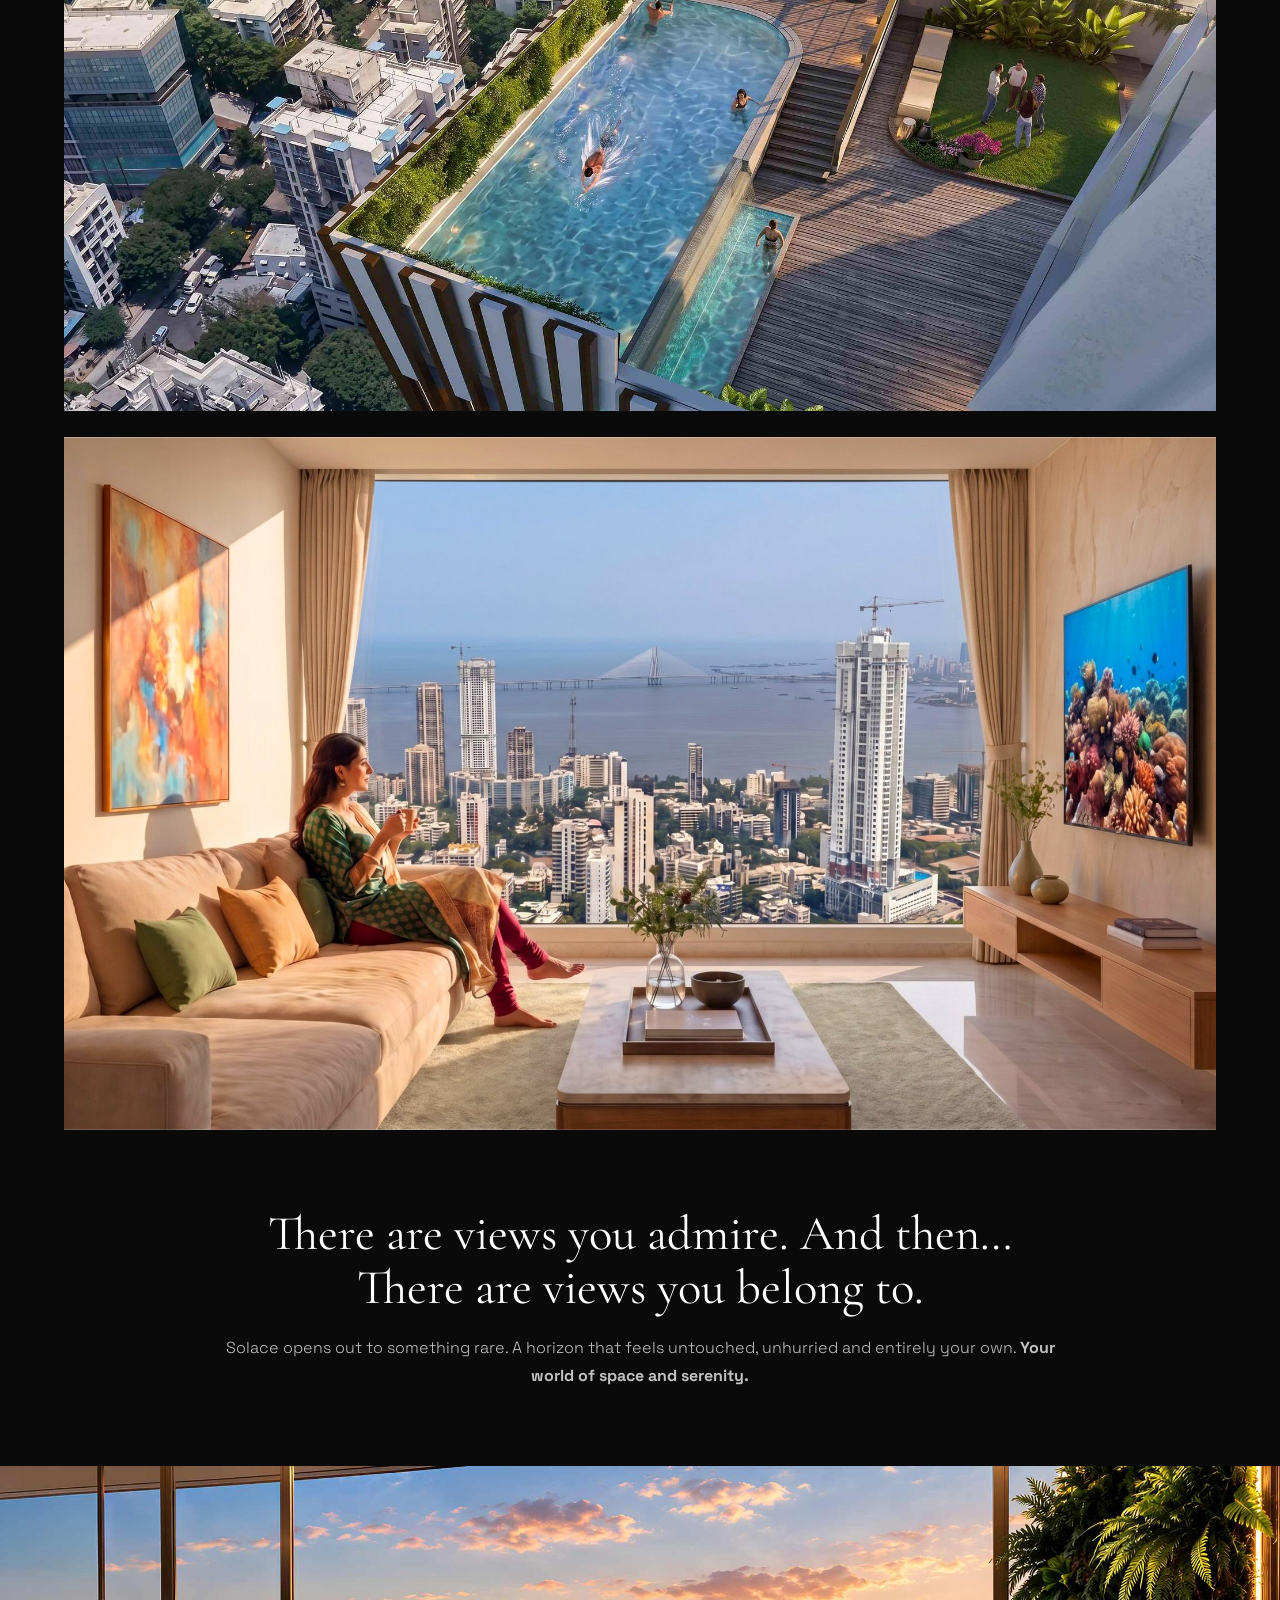
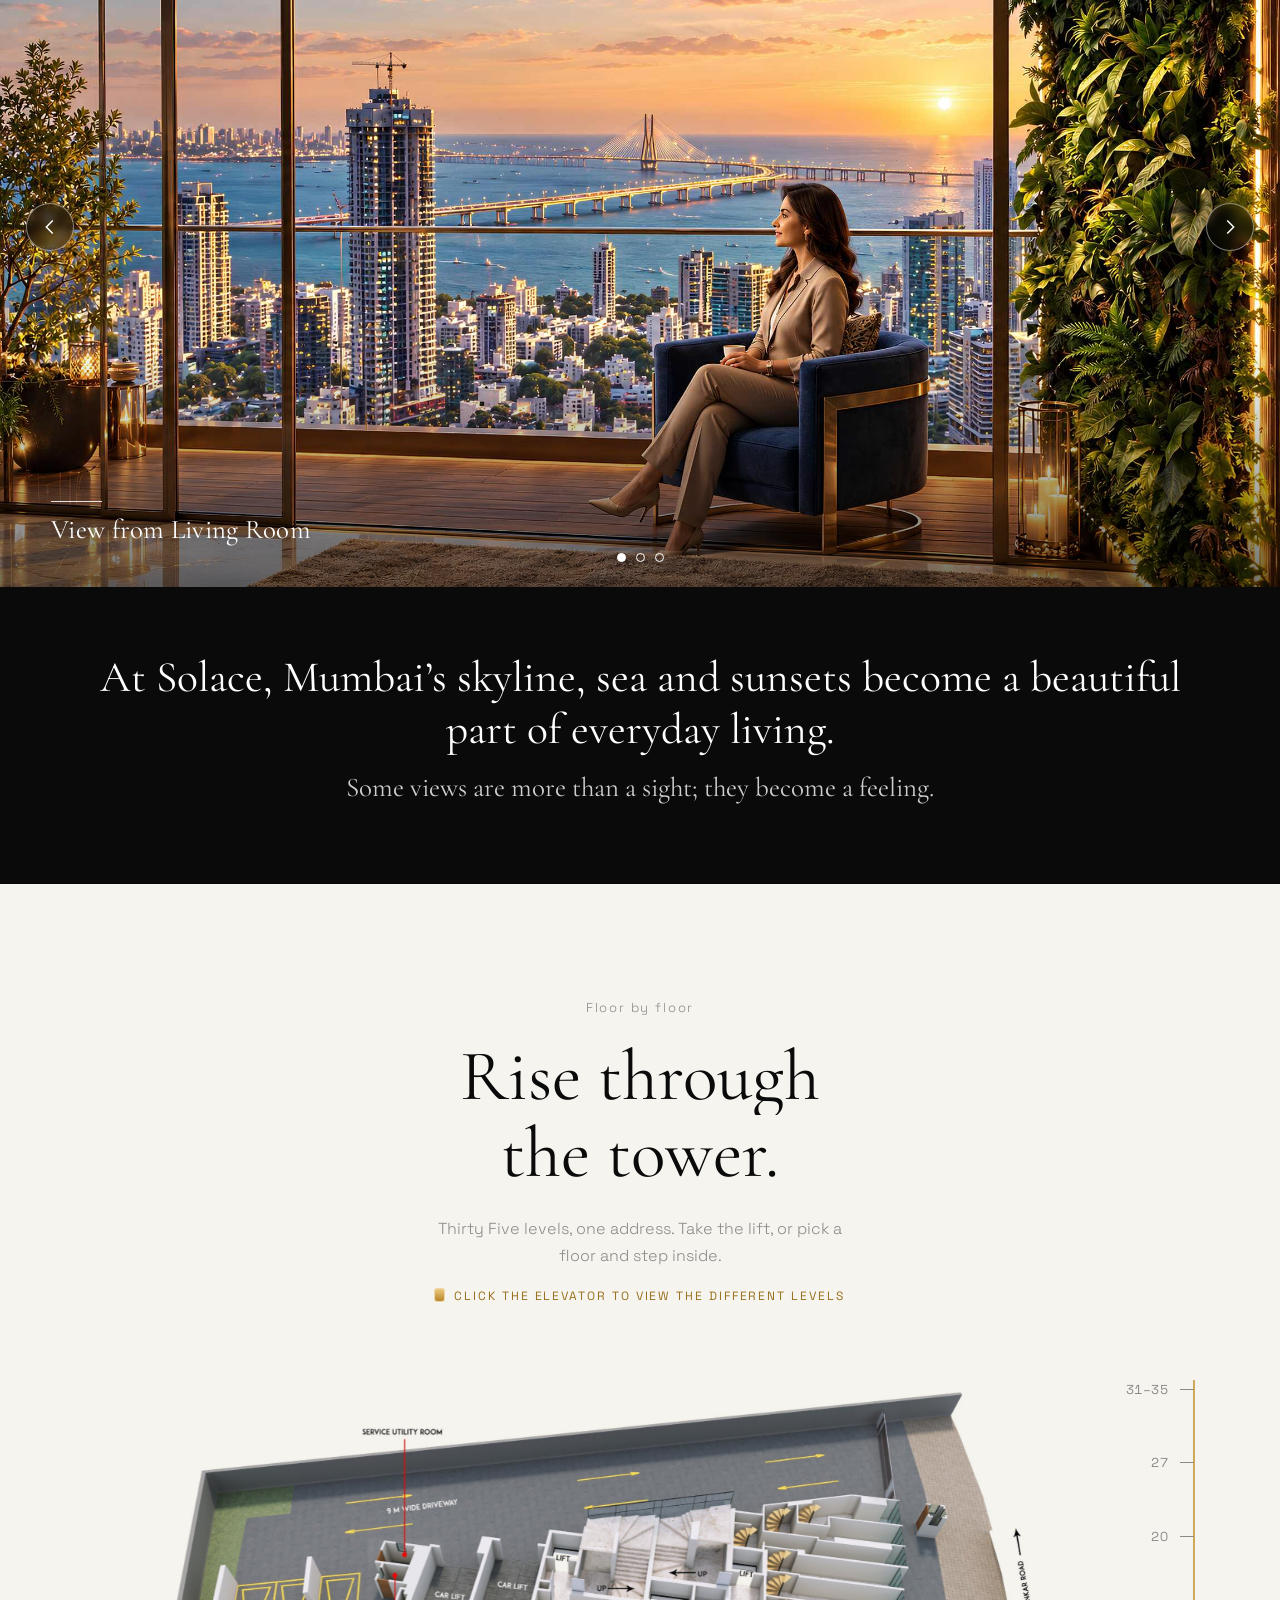
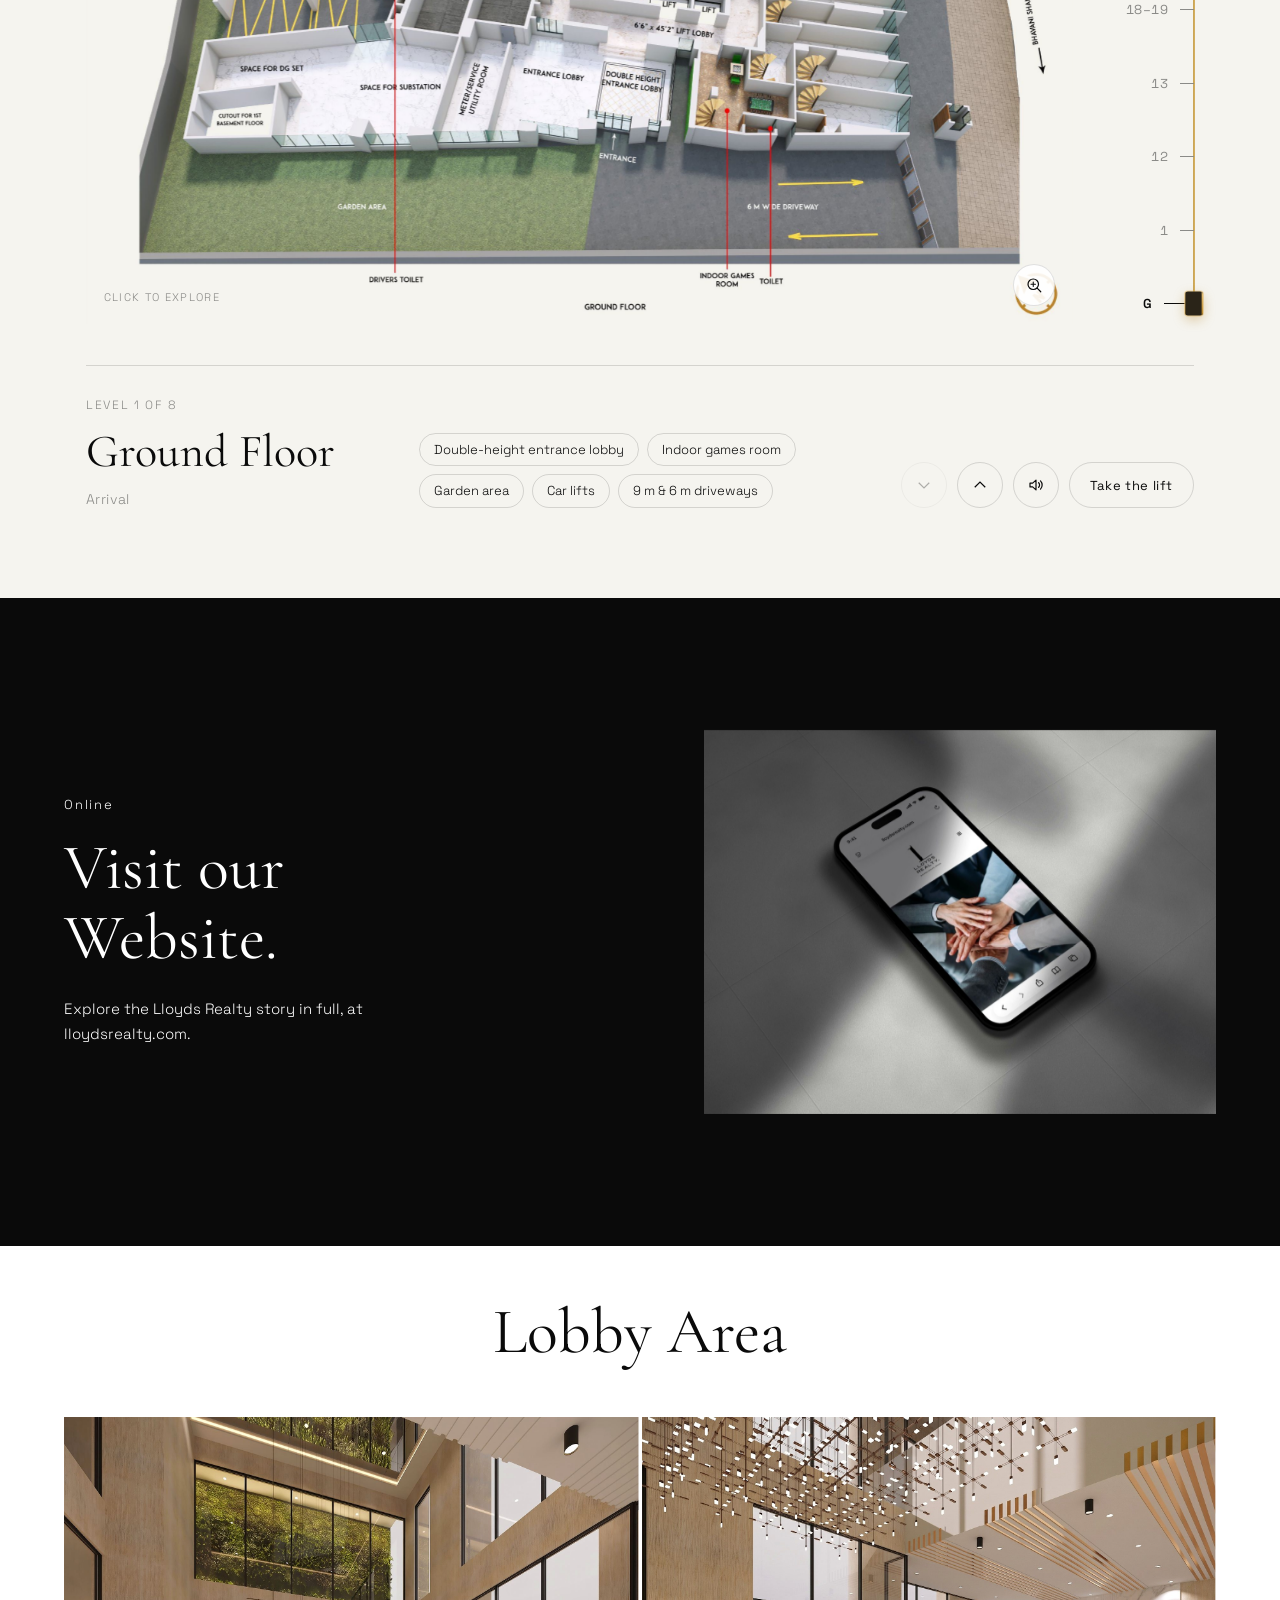
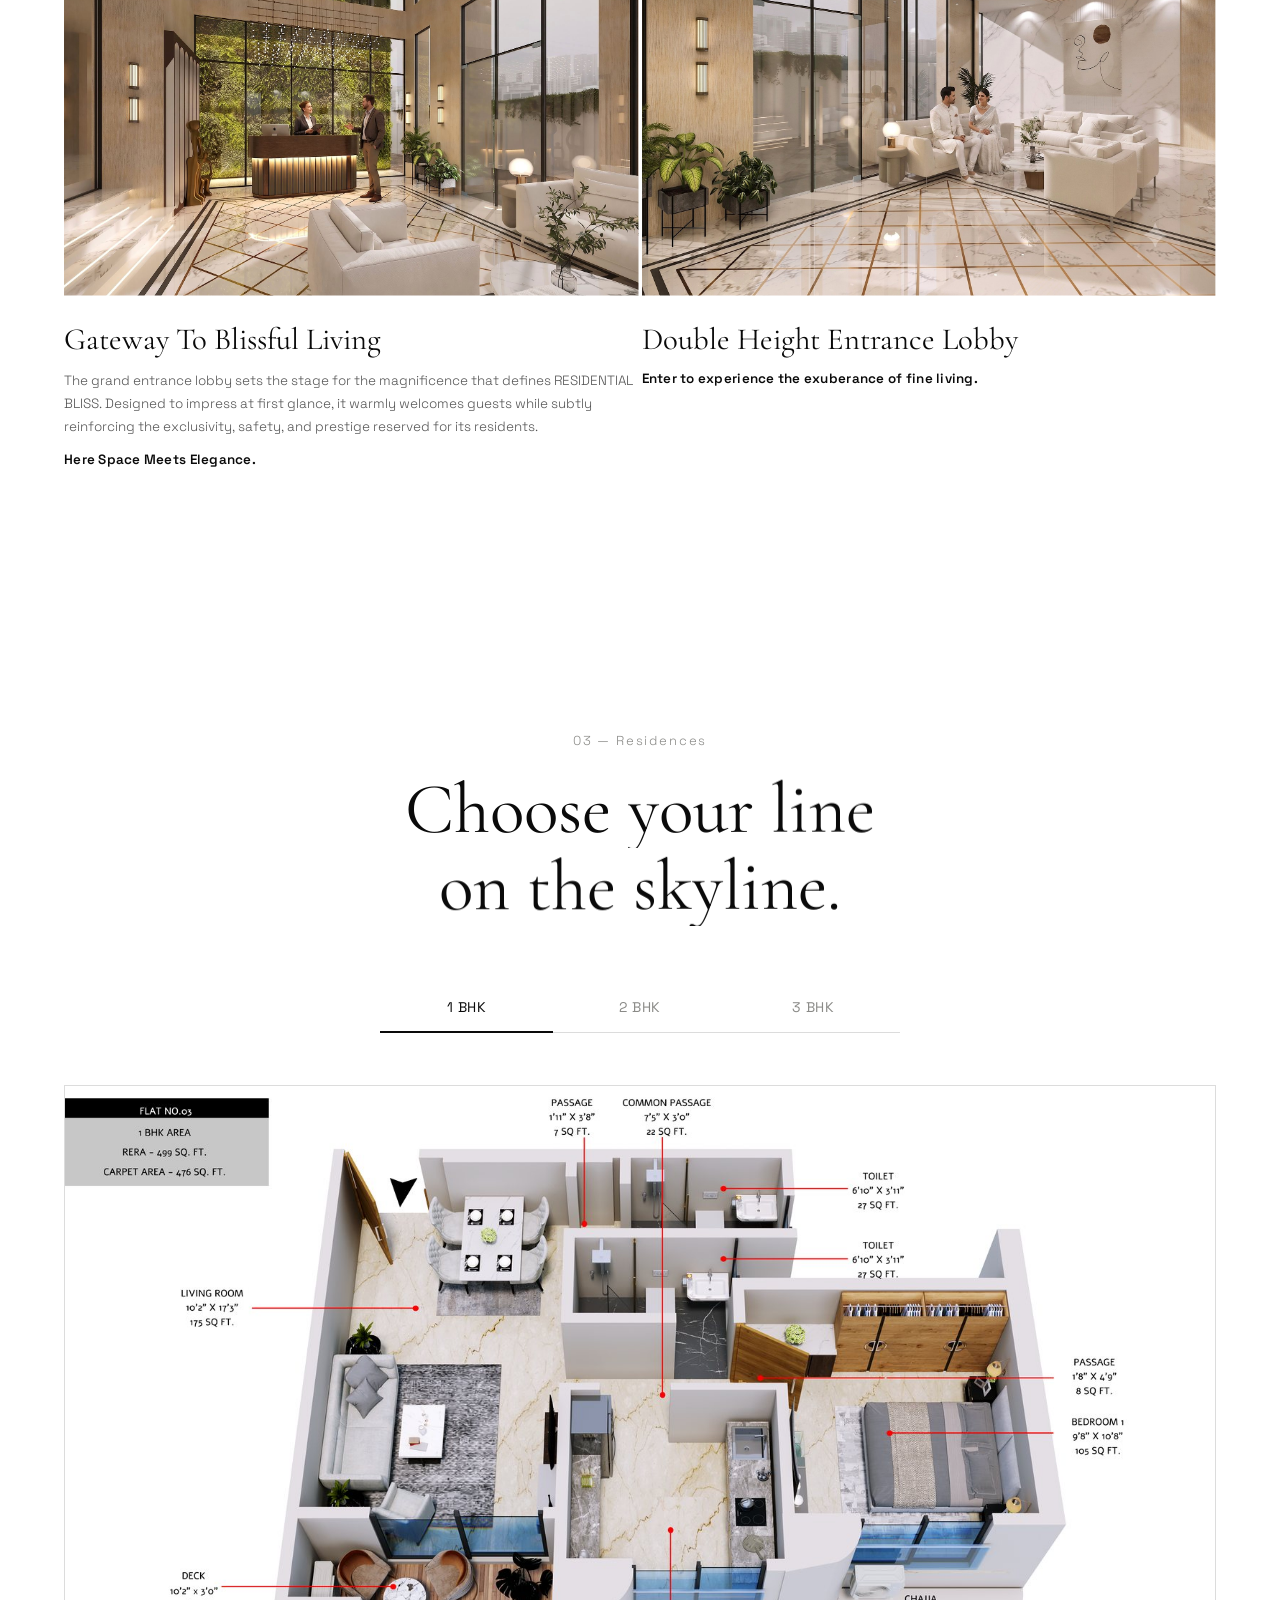
==== commit b874ef94: "Mobile navbar: larger logo and 10px more vertical padding Co-Authored-By: Claude Sonnet 5.5 <noreply" ====
--- a/index.html
+++ b/index.html
@@ -10,7 +10,7 @@
 <link rel="preconnect" href="https://fonts.googleapis.com">
 <link rel="preconnect" href="https://fonts.gstatic.com" crossorigin>
 <link href="https://fonts.googleapis.com/css2?family=Cormorant+Garamond:wght@300;400;500;600&family=Space+Grotesk:wght@300;400;500;600&display=swap" rel="stylesheet">
-<link rel="stylesheet" href="style.css?v=110">
+<link rel="stylesheet" href="style.css?v=112">
 </head>
 <body>
 
@@ -484,6 +484,6 @@
 
 <script src="vendor/gsap.min.js"></script>
 <script src="vendor/ScrollTrigger.min.js"></script>
-<script src="script.js?v=110"></script>
+<script src="script.js?v=112"></script>
 </body>
 </html>
--- a/style.css
+++ b/style.css
@@ -854,4 +854,5 @@
 .nav-logo--dark{display:none;}
 .nav.on-light .nav-logo--light{display:none;}
 .nav.on-light .nav-logo--dark{display:block;}
-@media(max-width:600px){.nav-logo{height:40px;margin:-8px 0;}}
+@media(max-width:600px){.nav-logo{height:54px;margin:-15px 0;}}
+@media(max-width:600px){.nav{padding-top:30px;padding-bottom:30px;}}
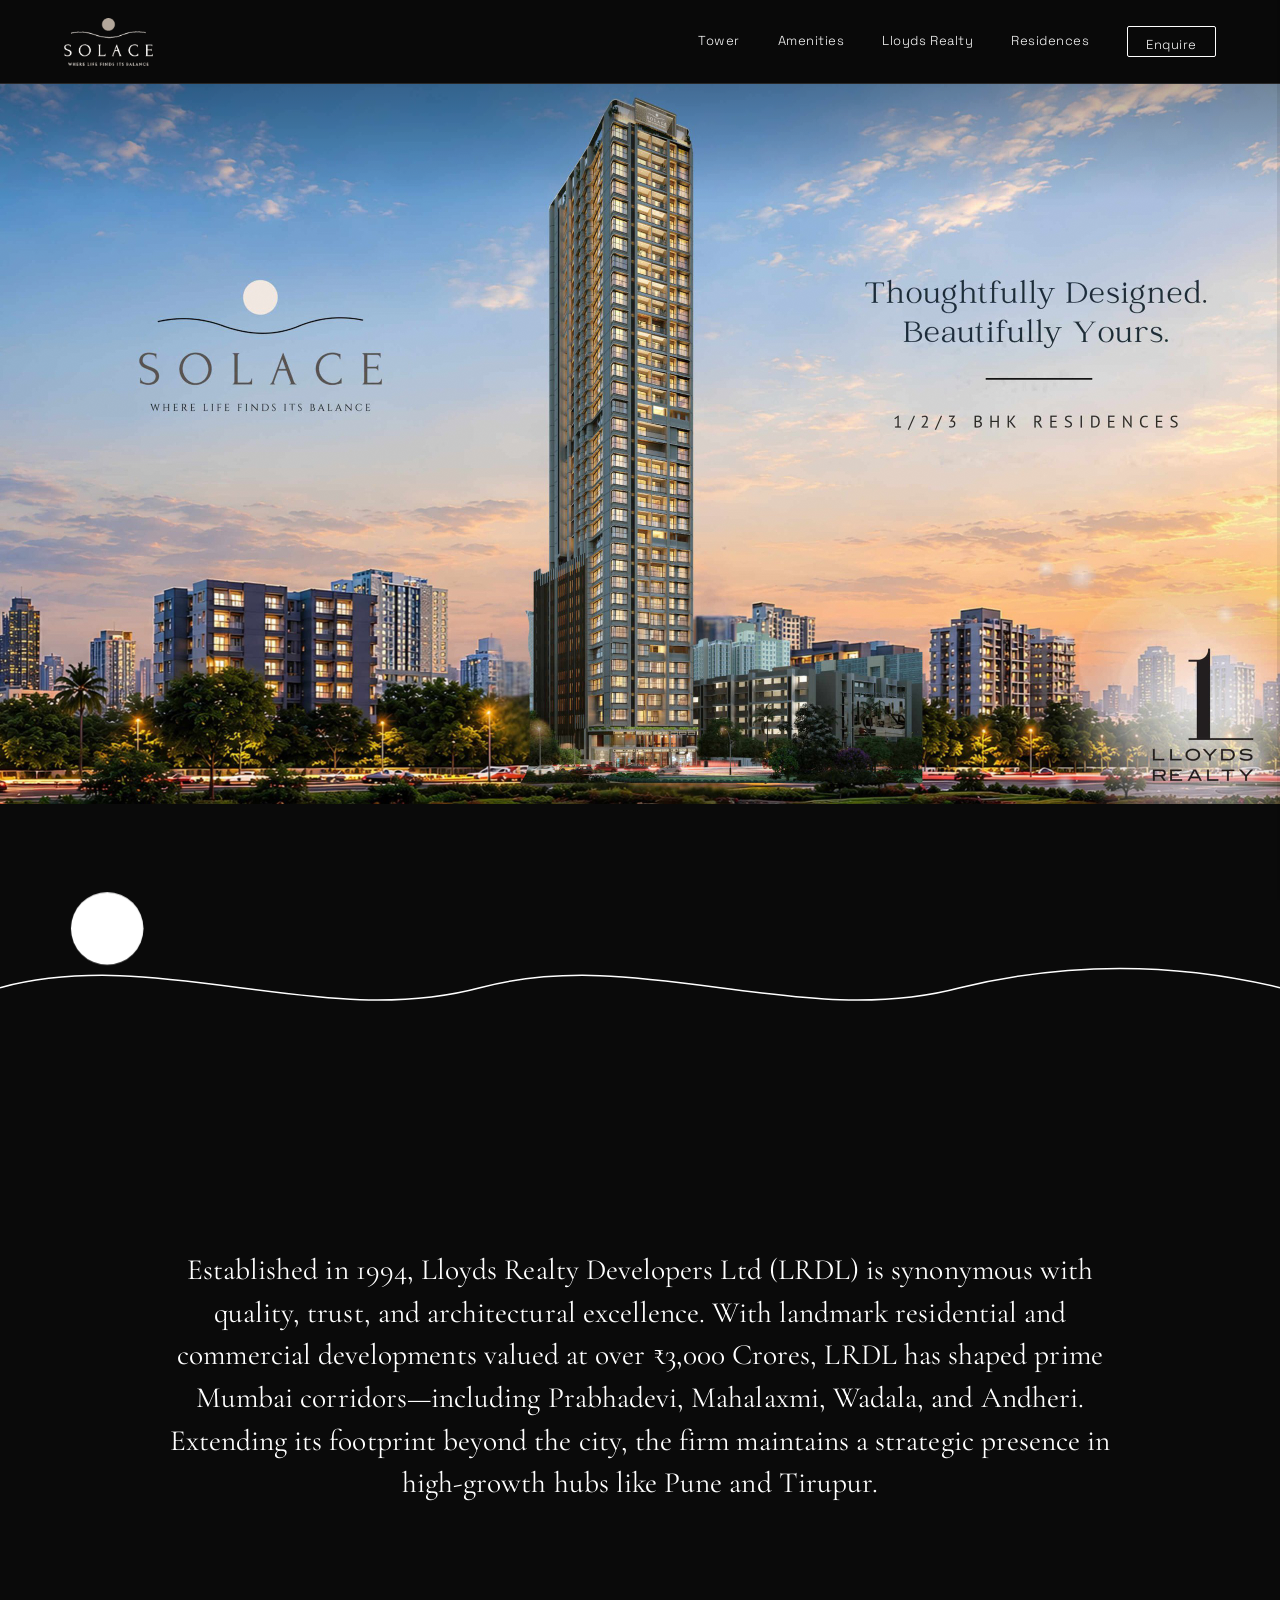
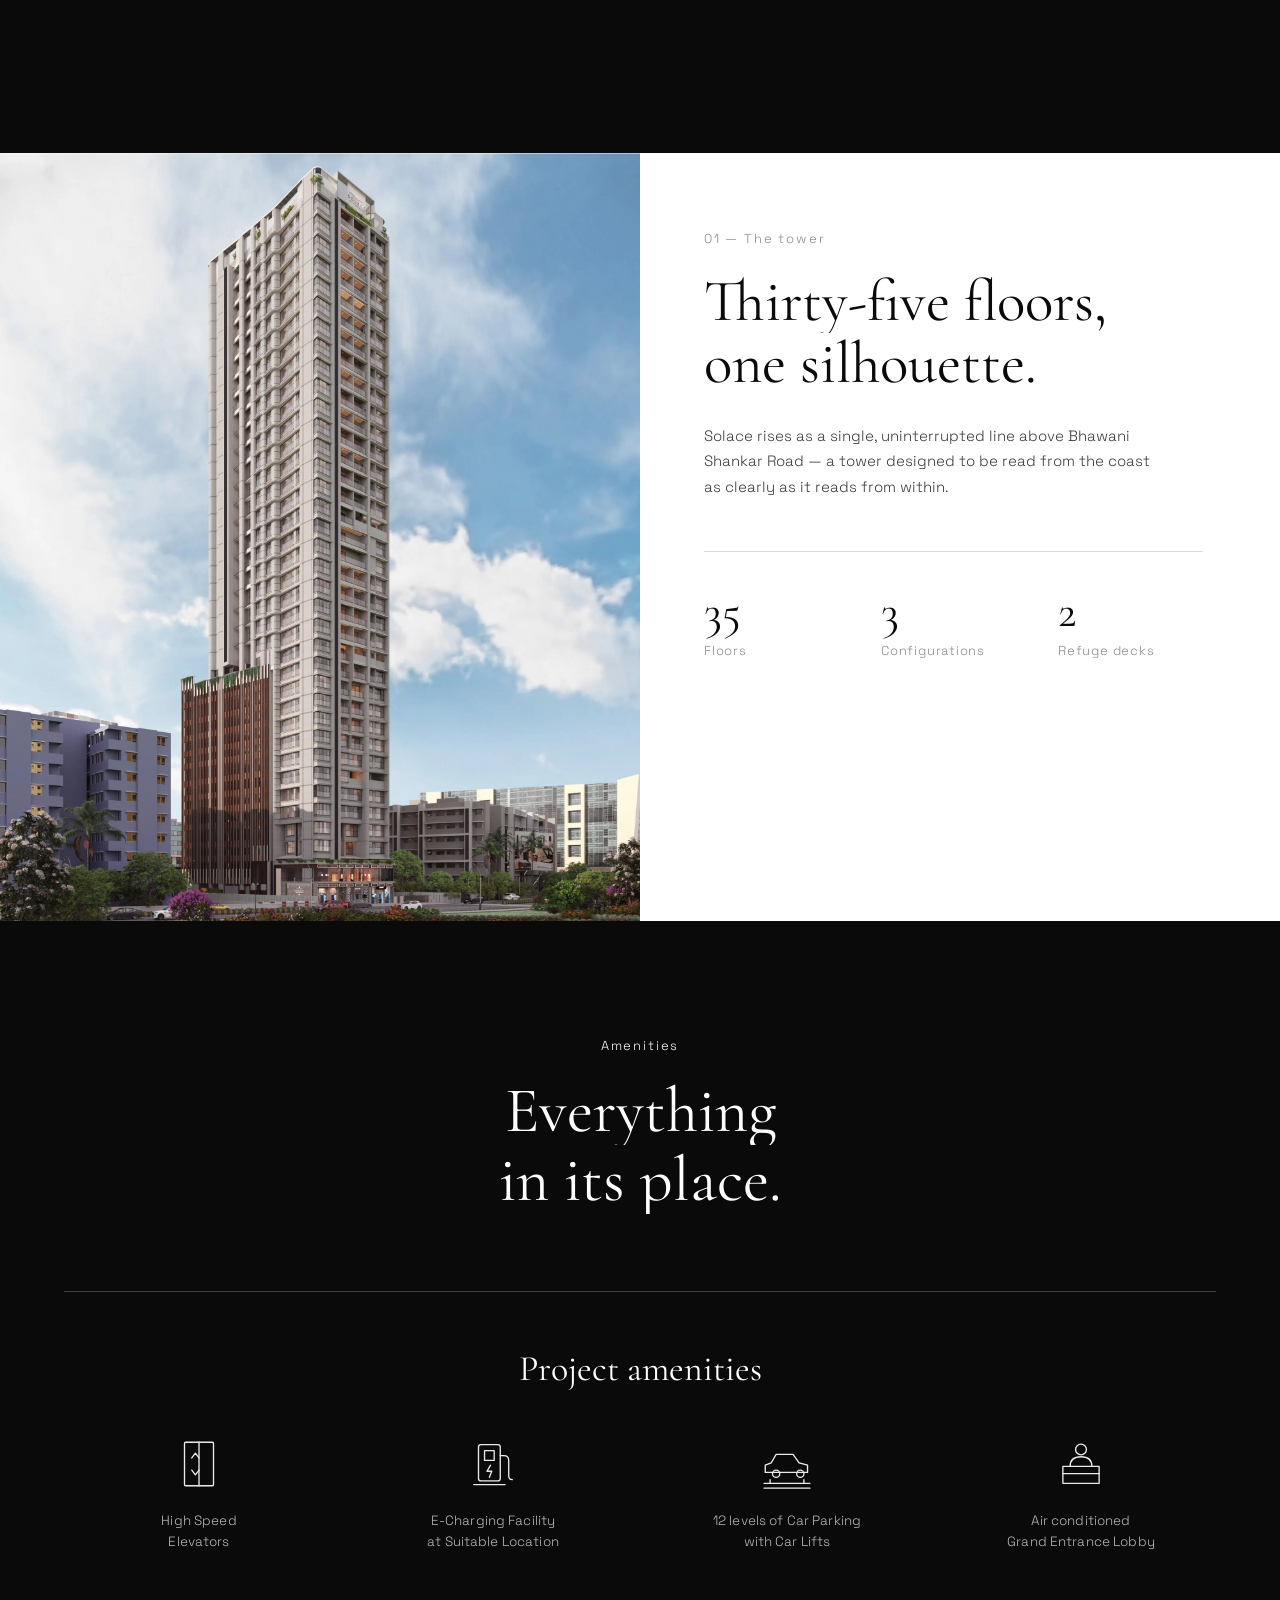
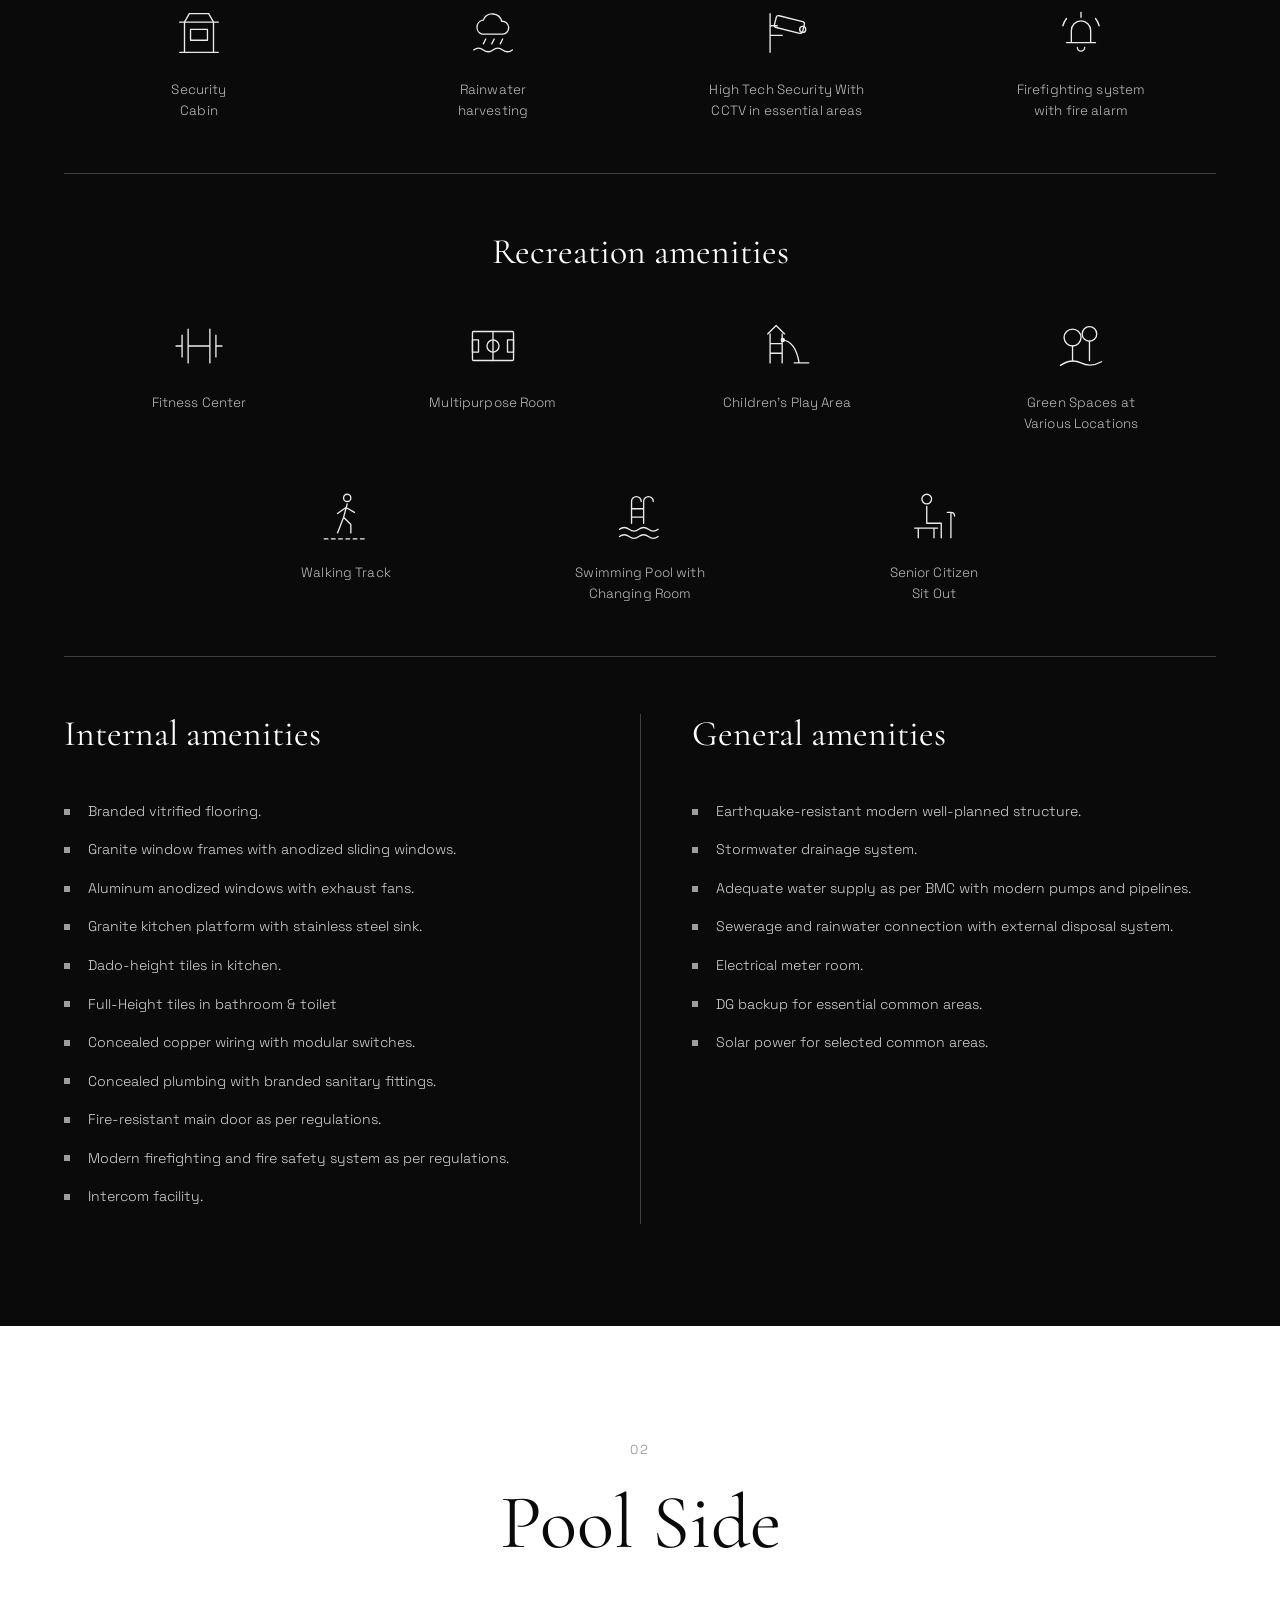
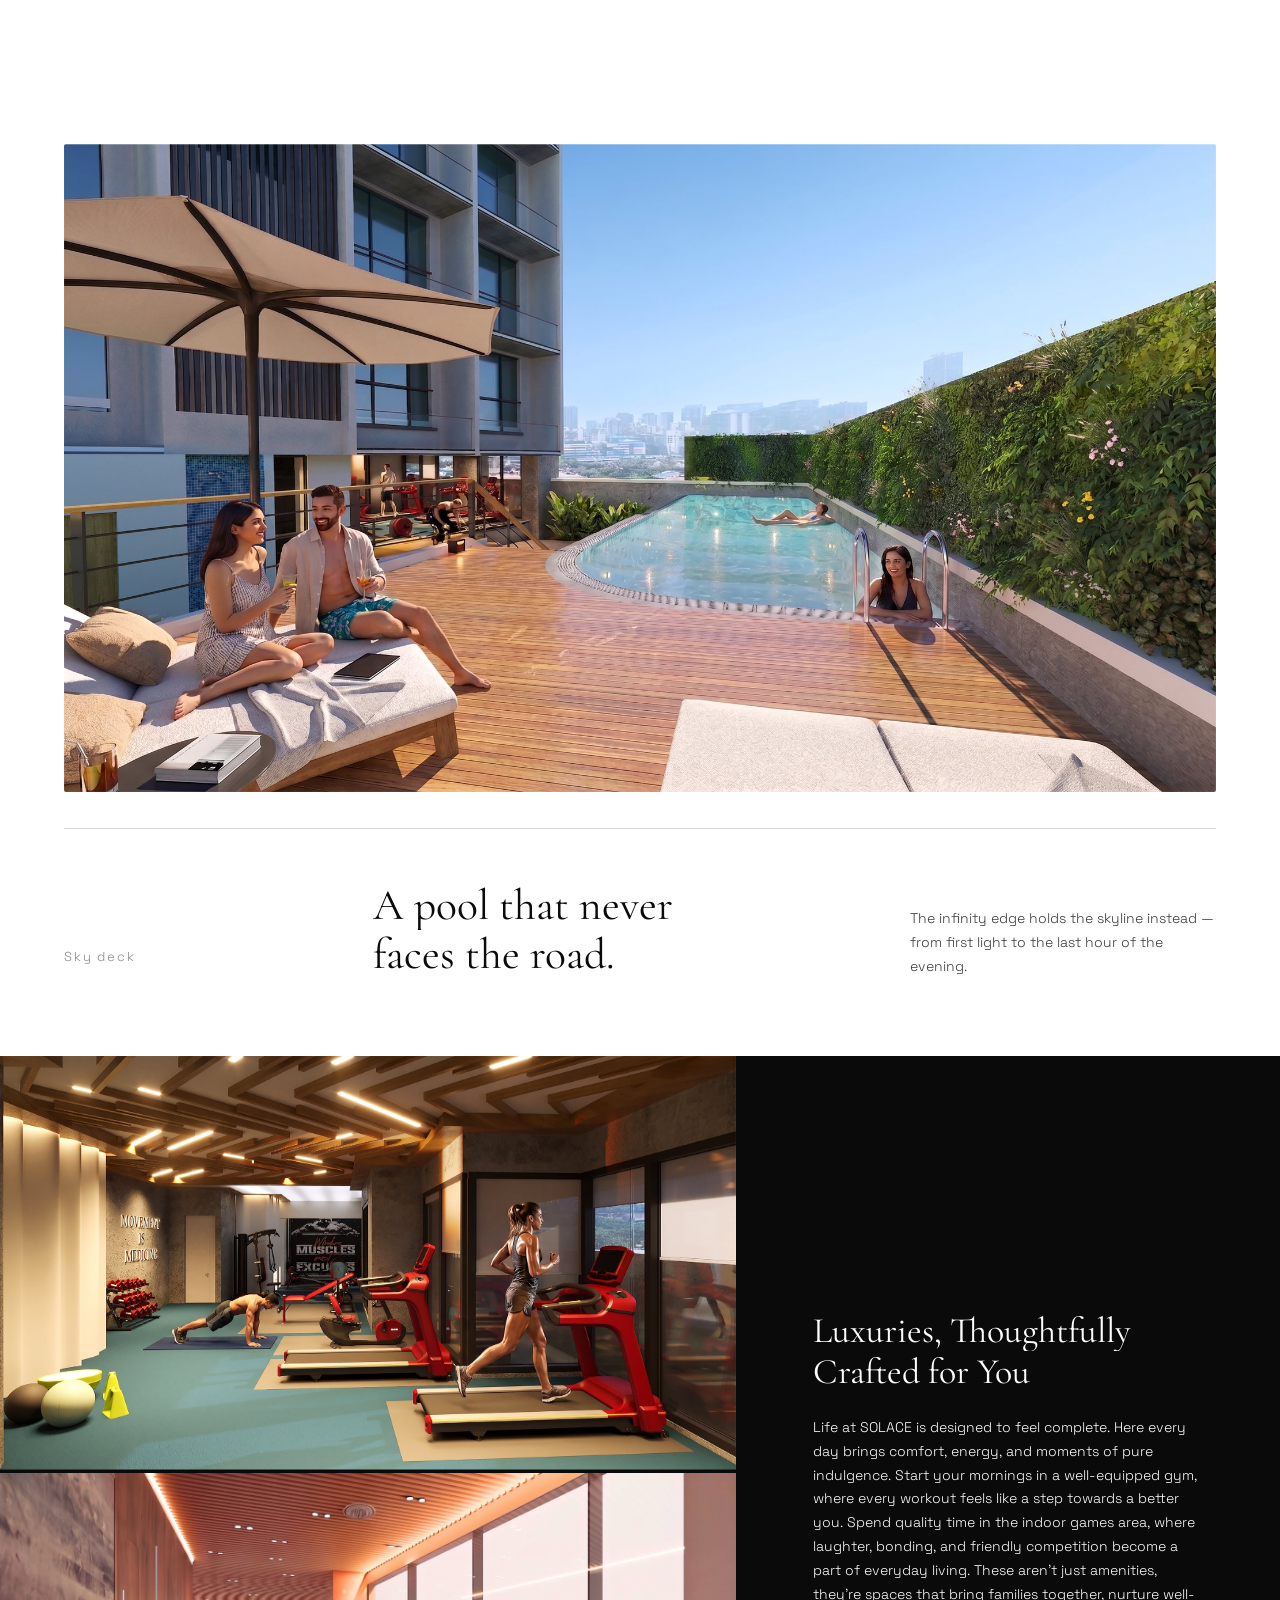
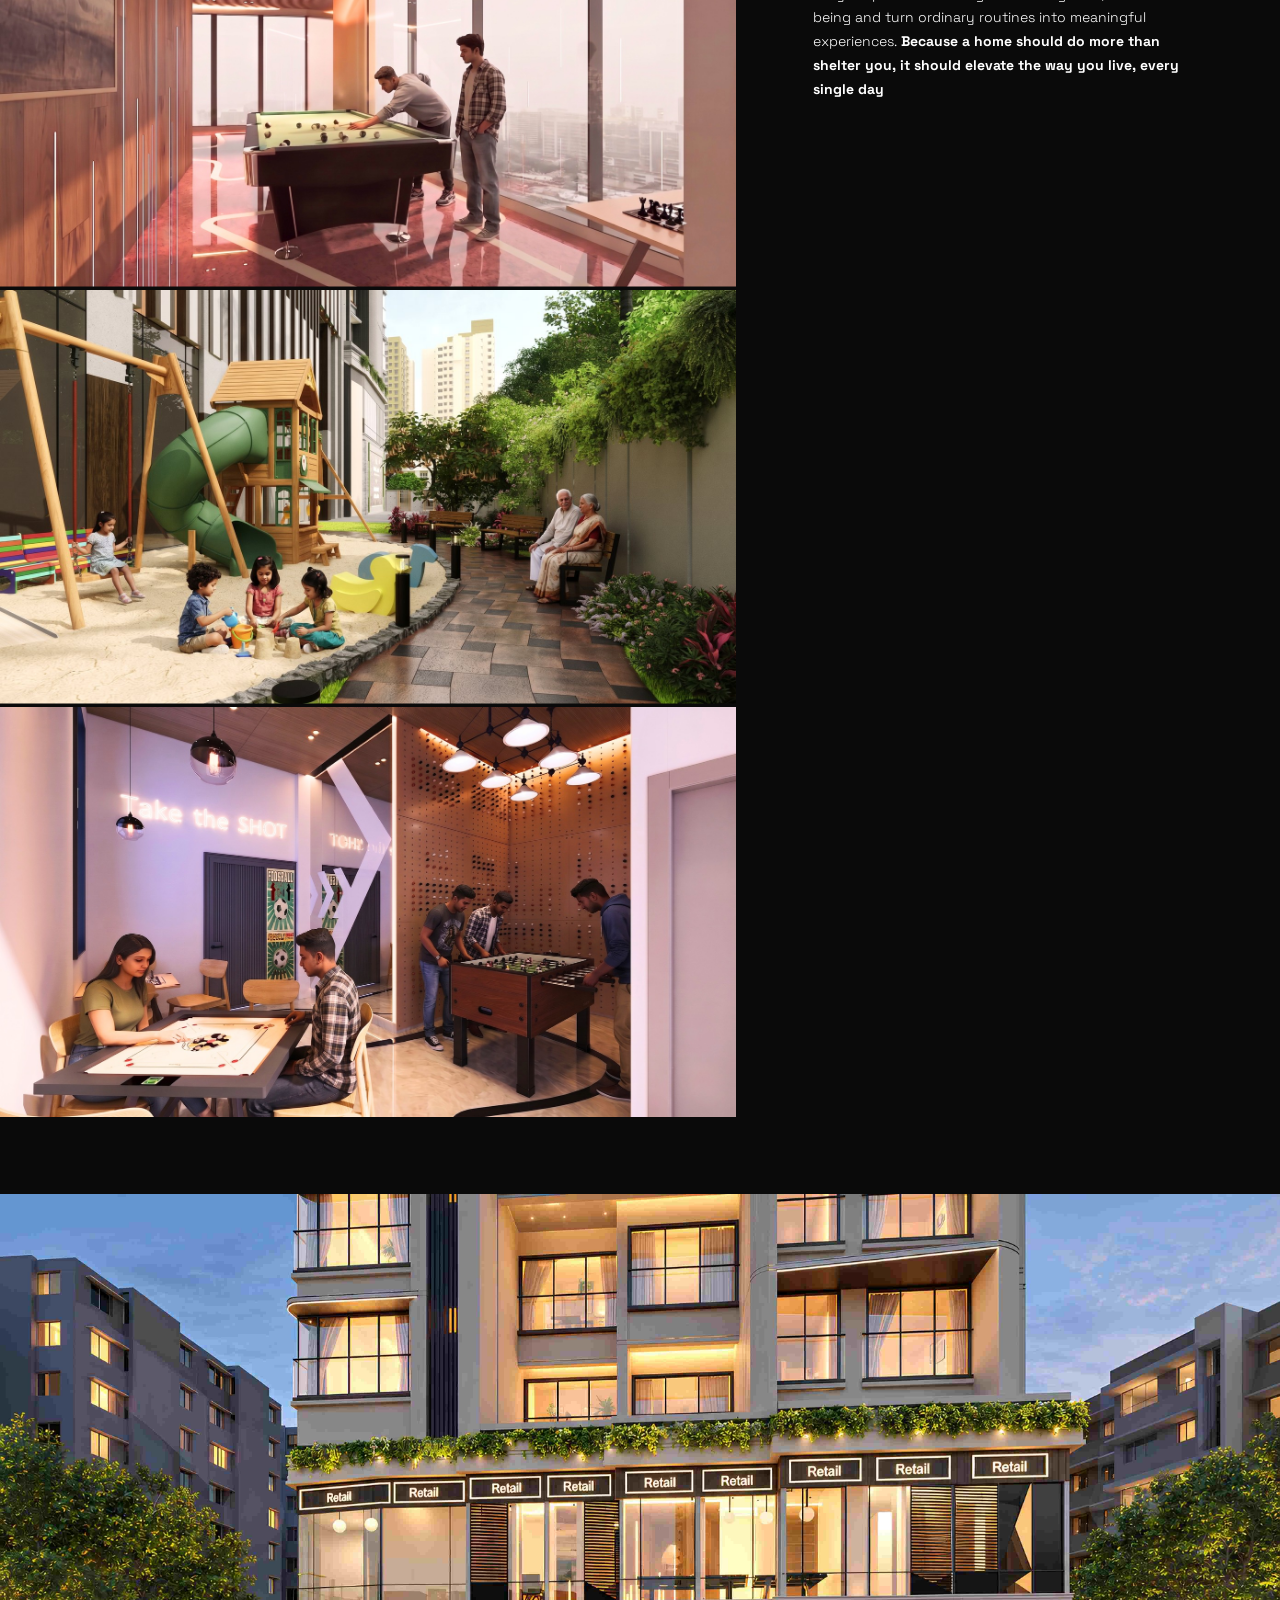
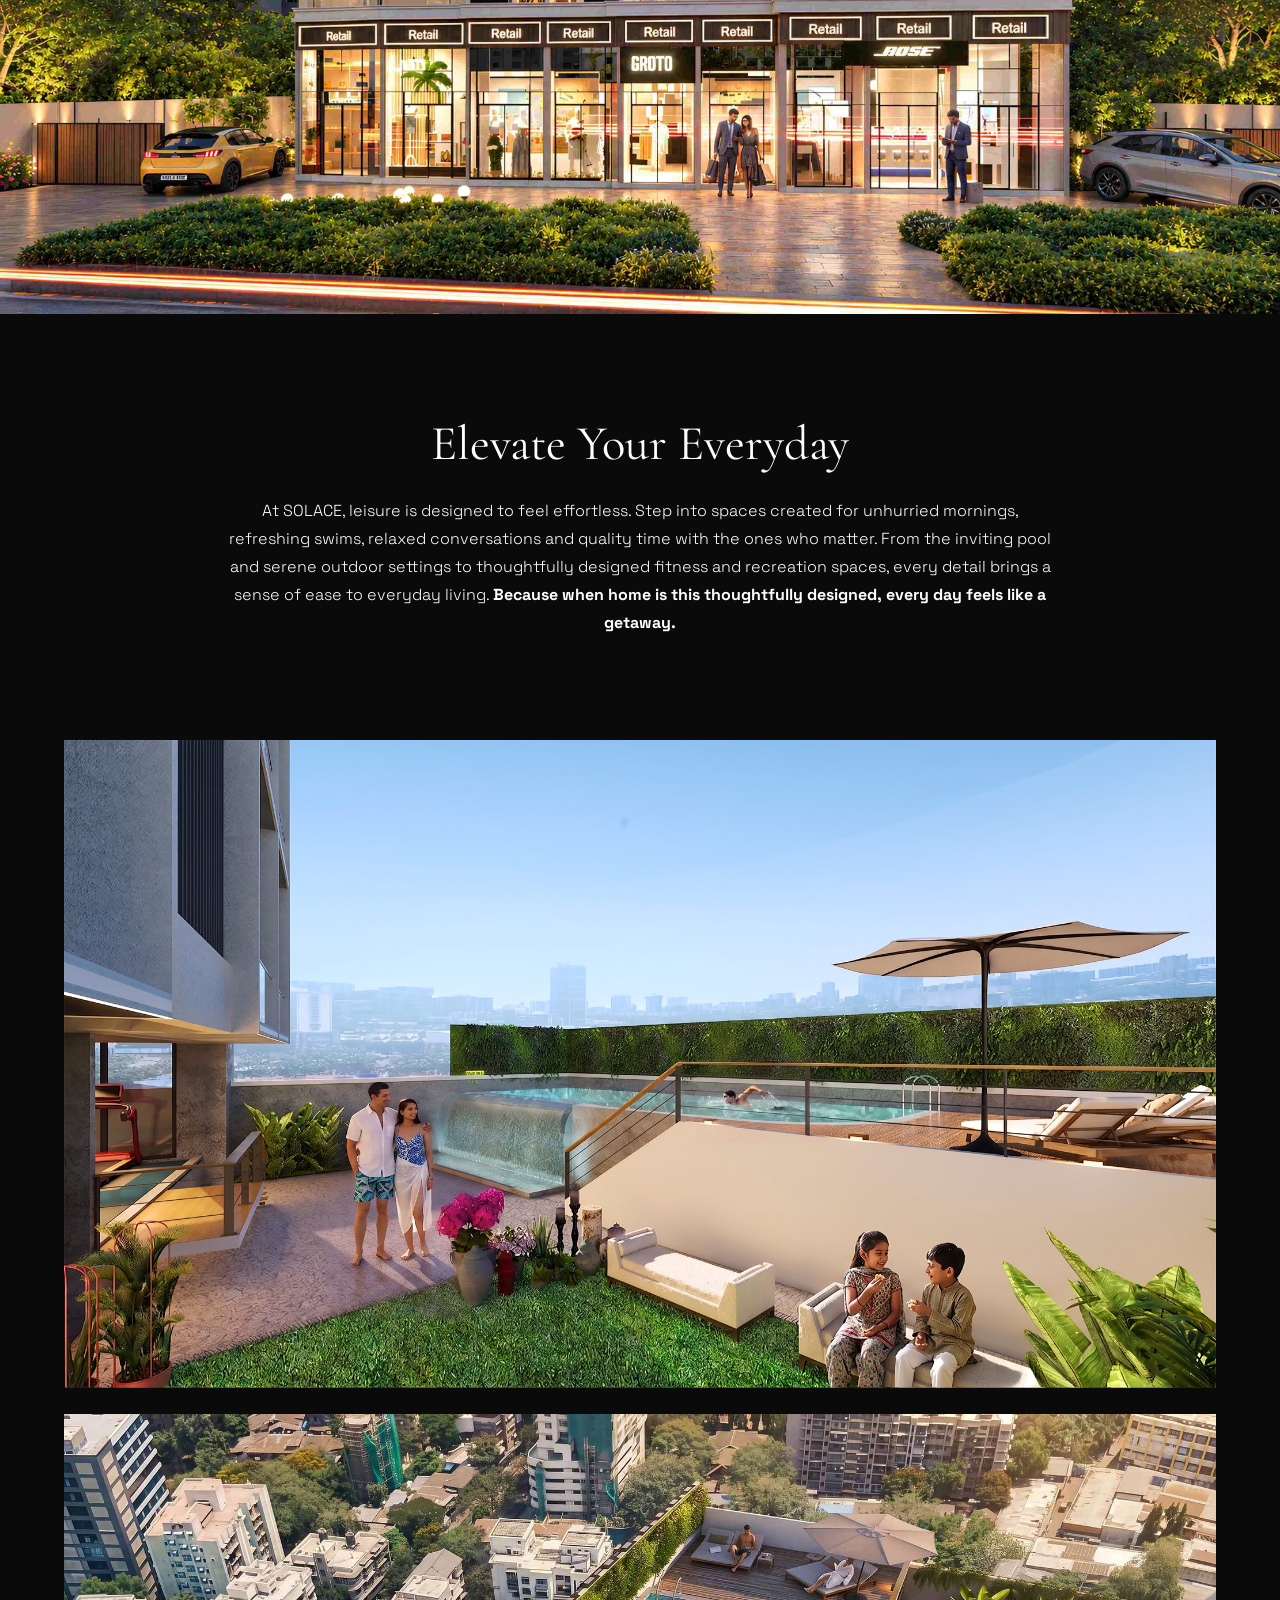
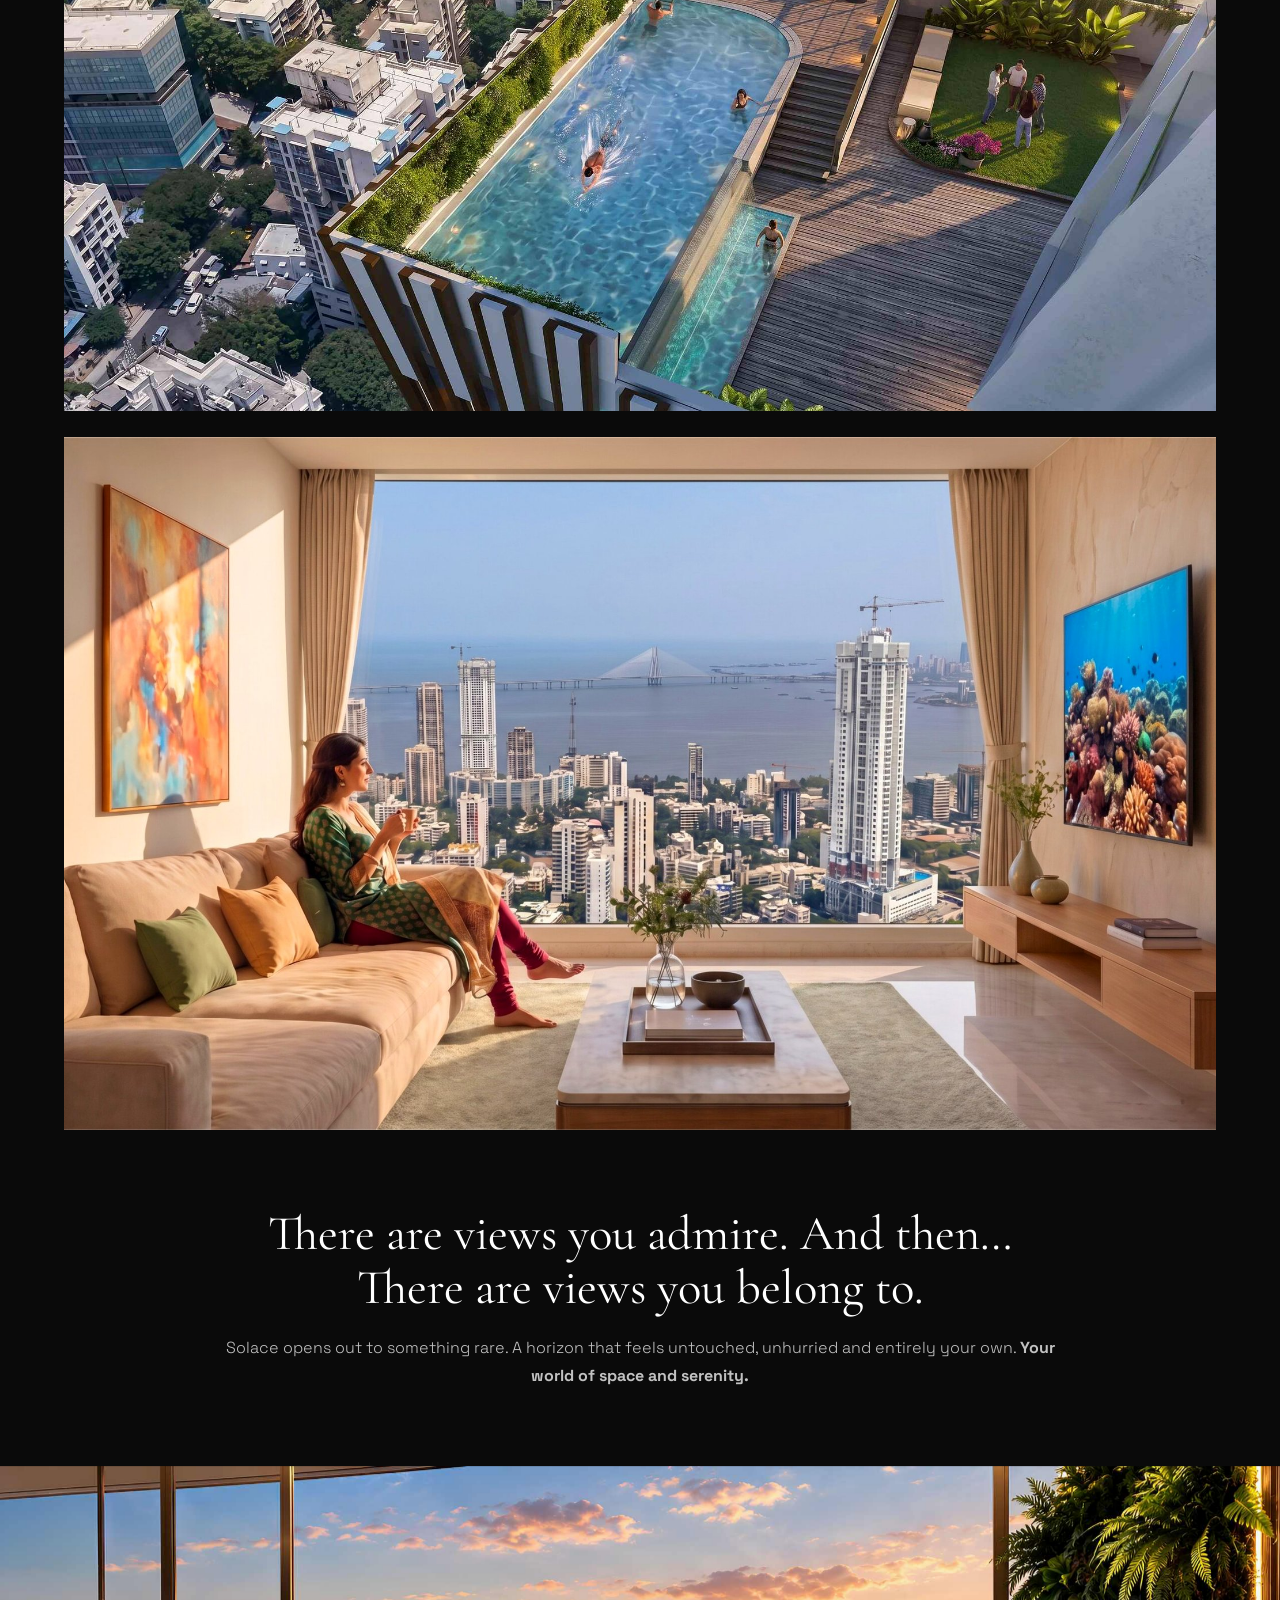
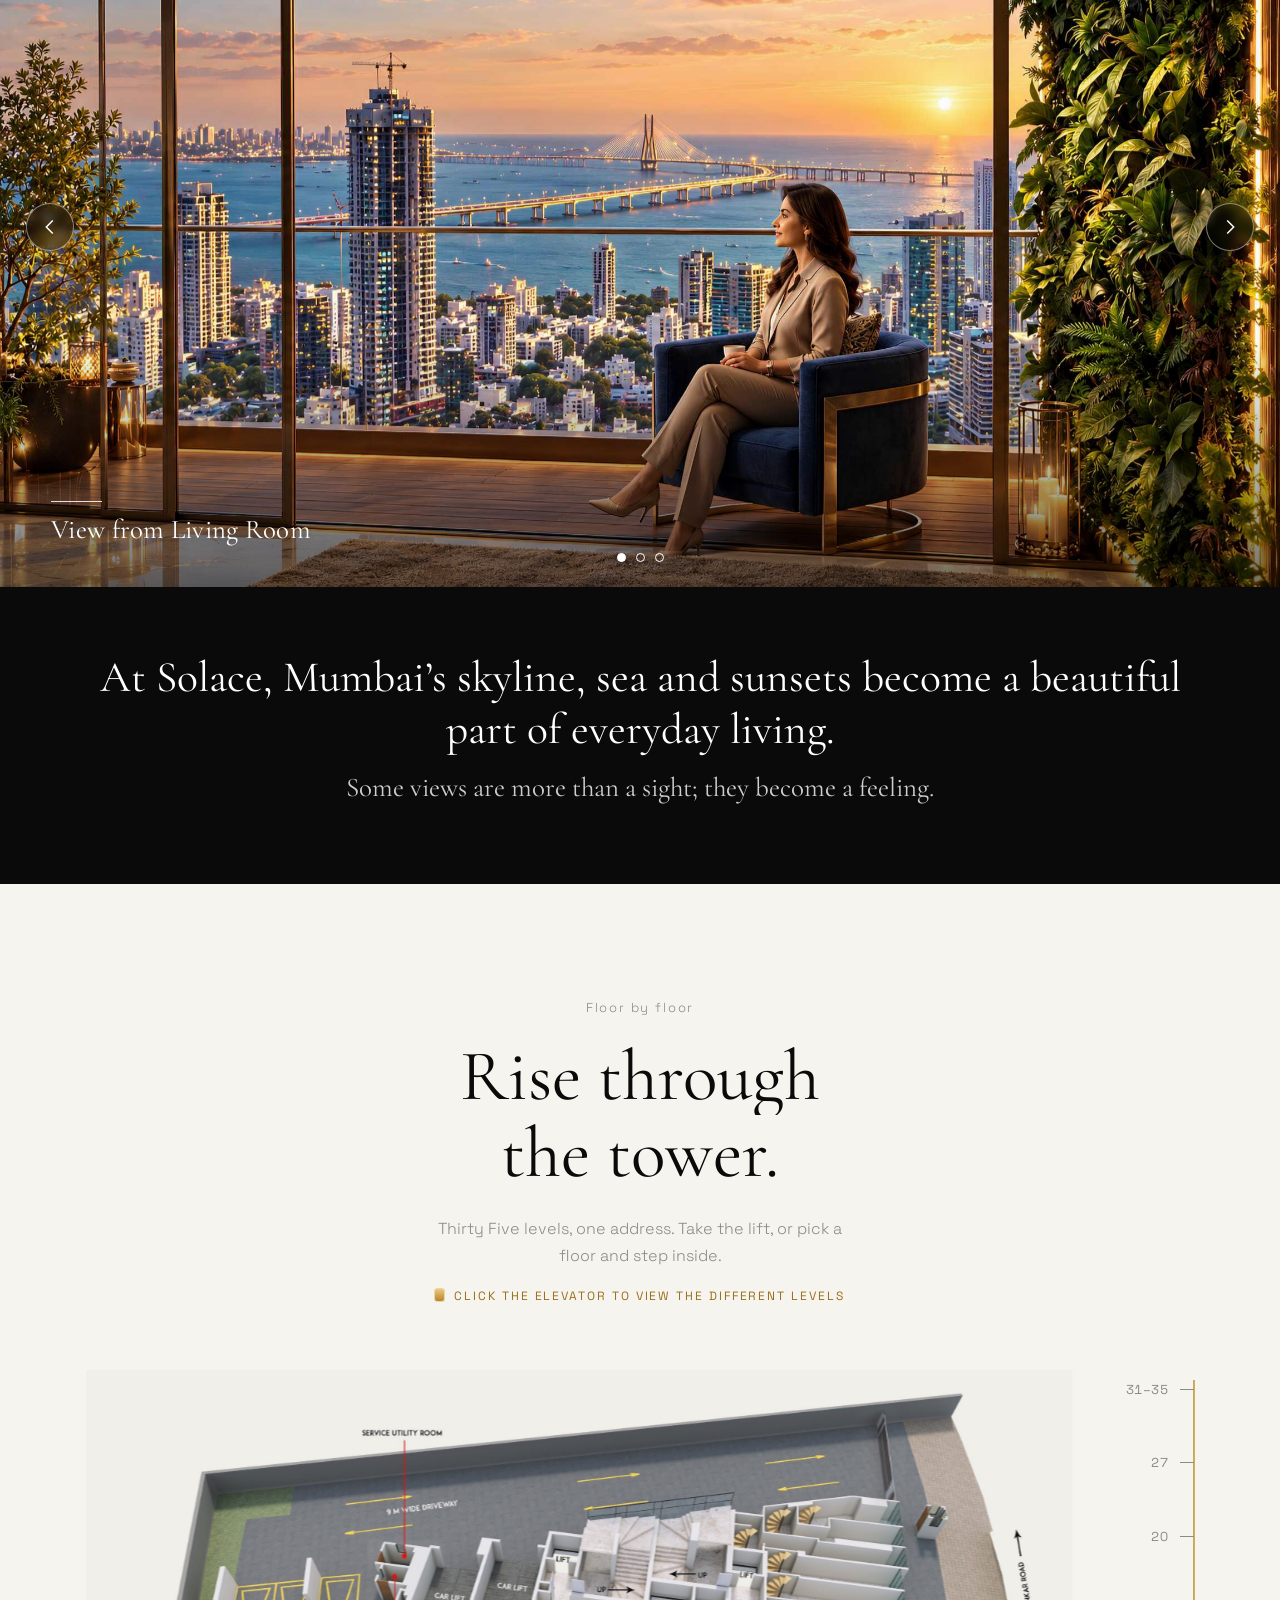
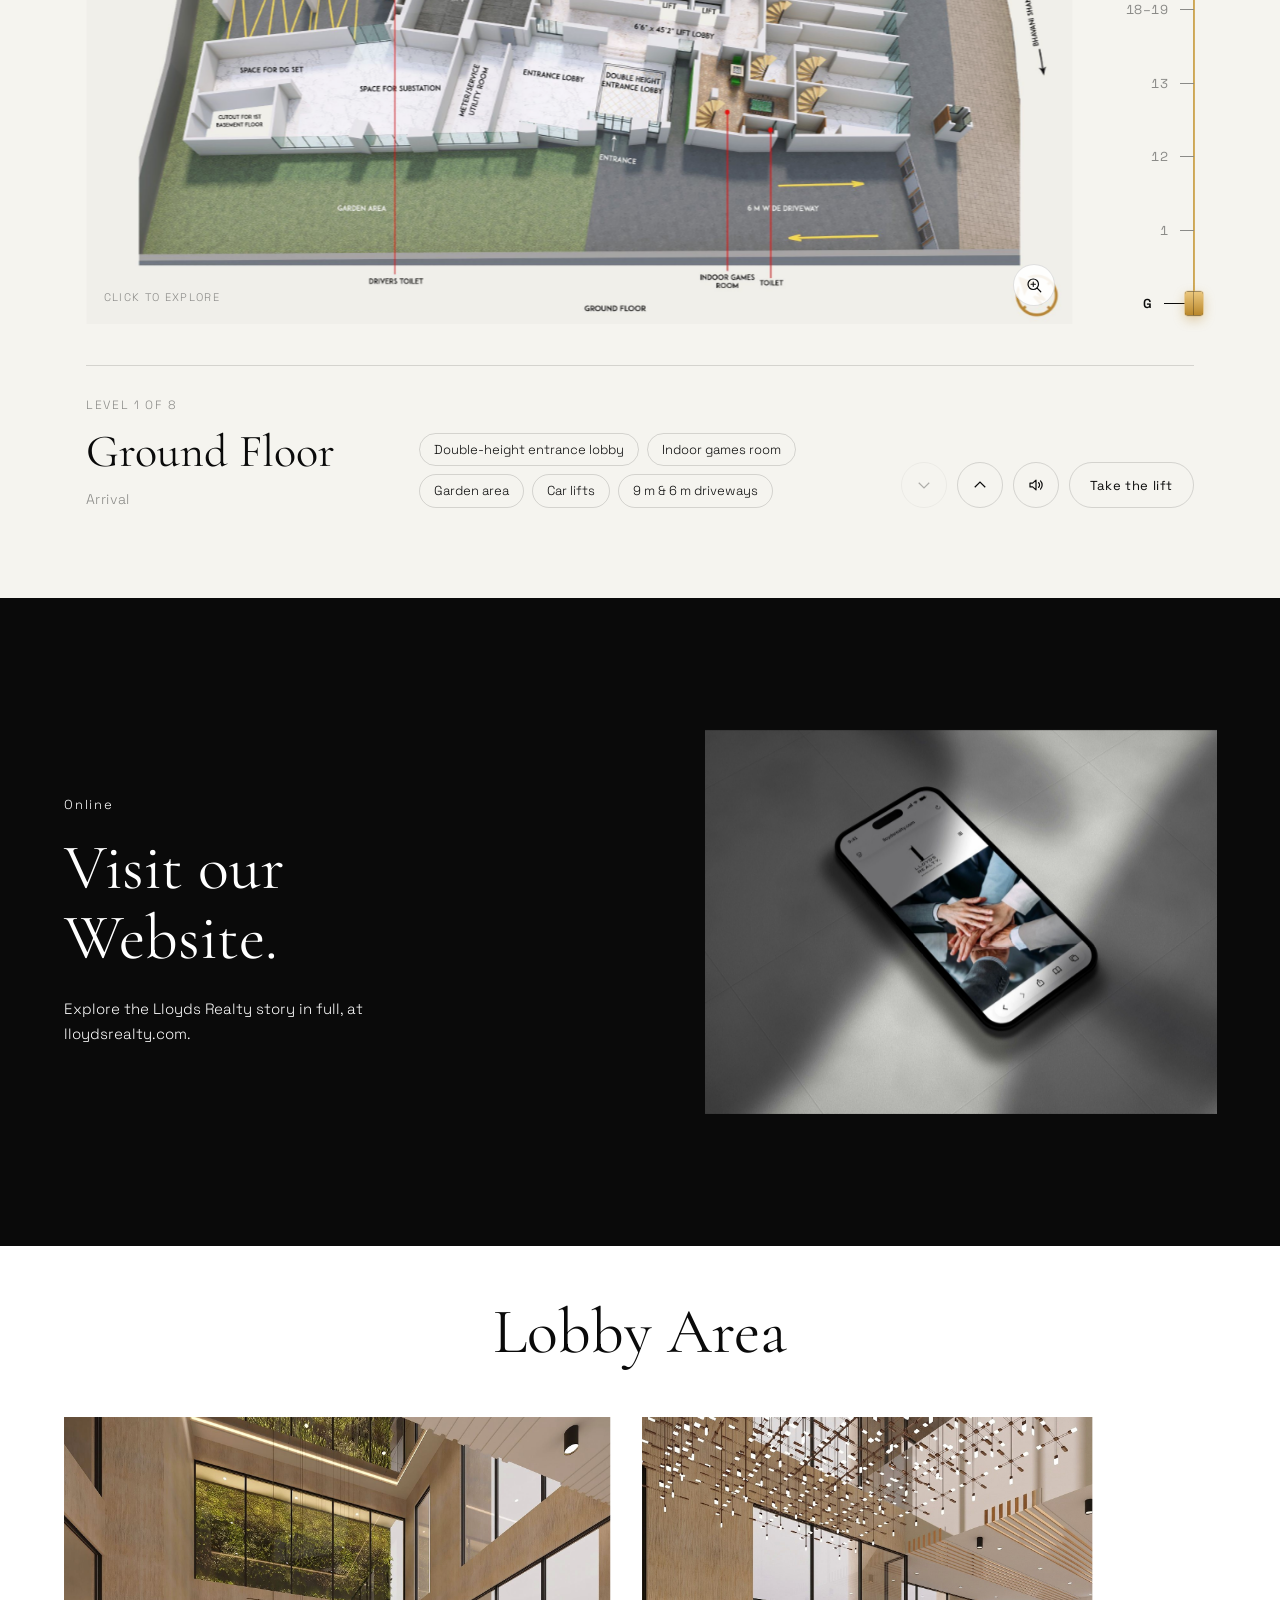
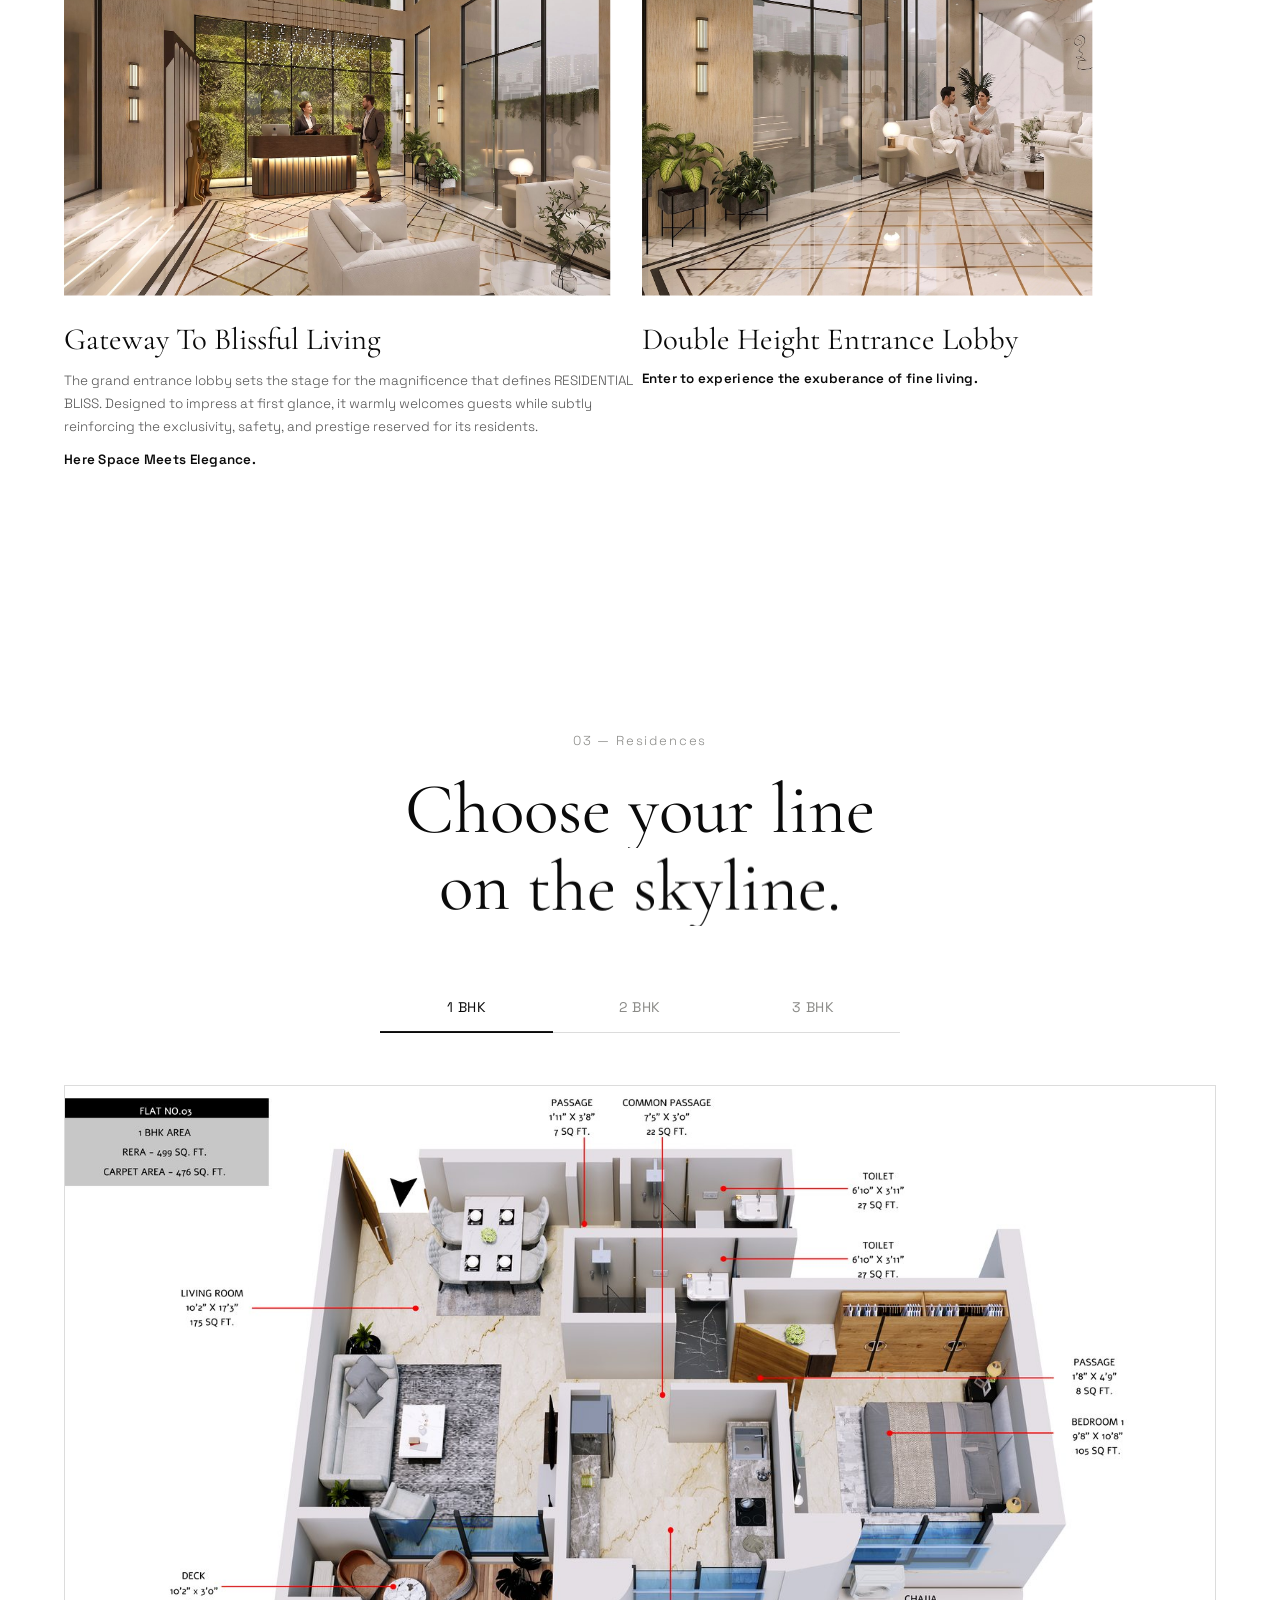
==== commit ff53506f: "Enquiry form: send directly to sales inbox, no email app - Submit via FormSubmit AJAX to arsalaan.kh" ====
--- a/index.html
+++ b/index.html
@@ -10,7 +10,7 @@
 <link rel="preconnect" href="https://fonts.googleapis.com">
 <link rel="preconnect" href="https://fonts.gstatic.com" crossorigin>
 <link href="https://fonts.googleapis.com/css2?family=Cormorant+Garamond:wght@300;400;500;600&family=Space+Grotesk:wght@300;400;500;600&display=swap" rel="stylesheet">
-<link rel="stylesheet" href="style.css?v=112">
+<link rel="stylesheet" href="style.css?v=113">
 </head>
 <body>
 
@@ -448,7 +448,7 @@
         </div>
         <button type="submit" class="enquire-submit">Request a site visit</button>
       </form>
-      <p class="enquire-note" id="enquireNote" hidden>Your email app should now be open with the details filled in — just hit send to complete your request.</p>
+      <p class="enquire-note" id="enquireNote" hidden></p>
     </div>
   </section>
 
@@ -484,6 +484,6 @@
 
 <script src="vendor/gsap.min.js"></script>
 <script src="vendor/ScrollTrigger.min.js"></script>
-<script src="script.js?v=112"></script>
+<script src="script.js?v=113"></script>
 </body>
 </html>
--- a/style.css
+++ b/style.css
@@ -856,3 +856,4 @@
 .nav.on-light .nav-logo--dark{display:block;}
 @media(max-width:600px){.nav-logo{height:54px;margin:-15px 0;}}
 @media(max-width:600px){.nav{padding-top:30px;padding-bottom:30px;}}
+.enquire-submit:disabled{opacity:.6;cursor:default;}.enquire-note.is-error{color:#e8b4b4;}
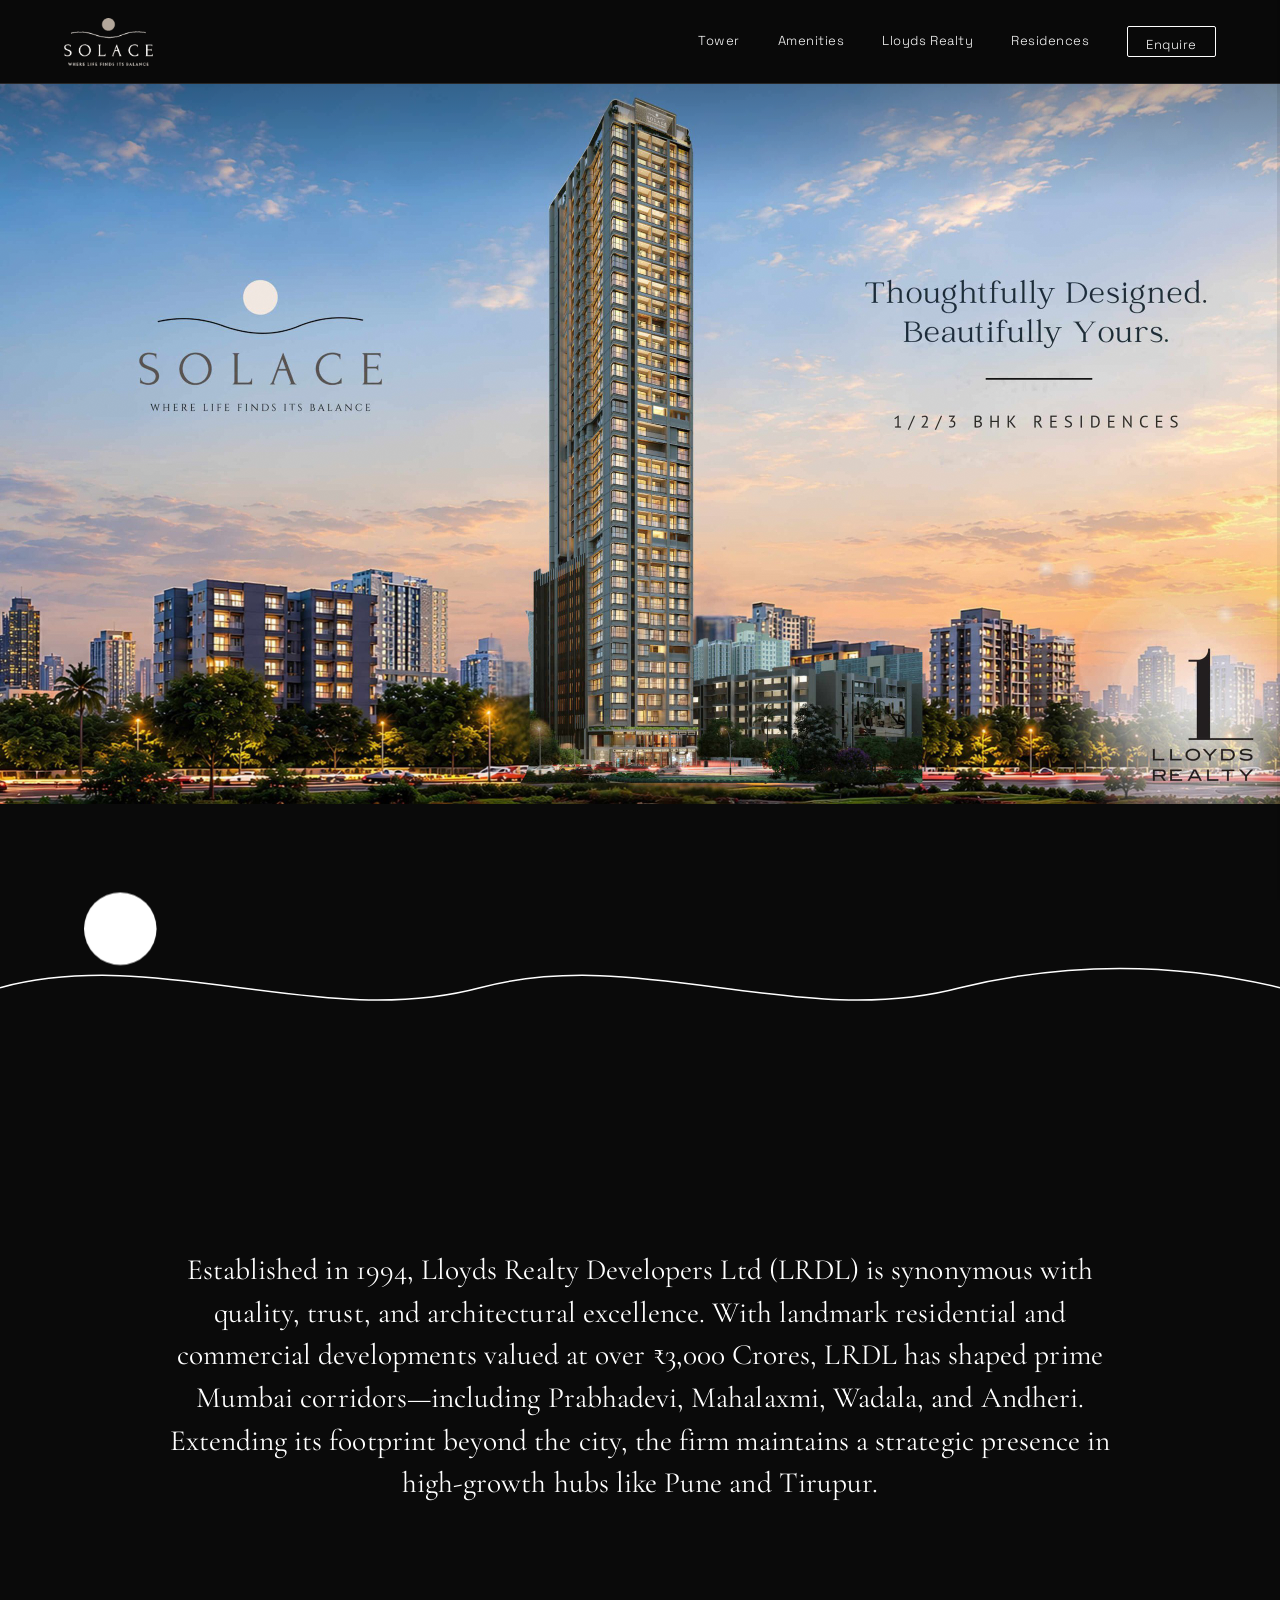
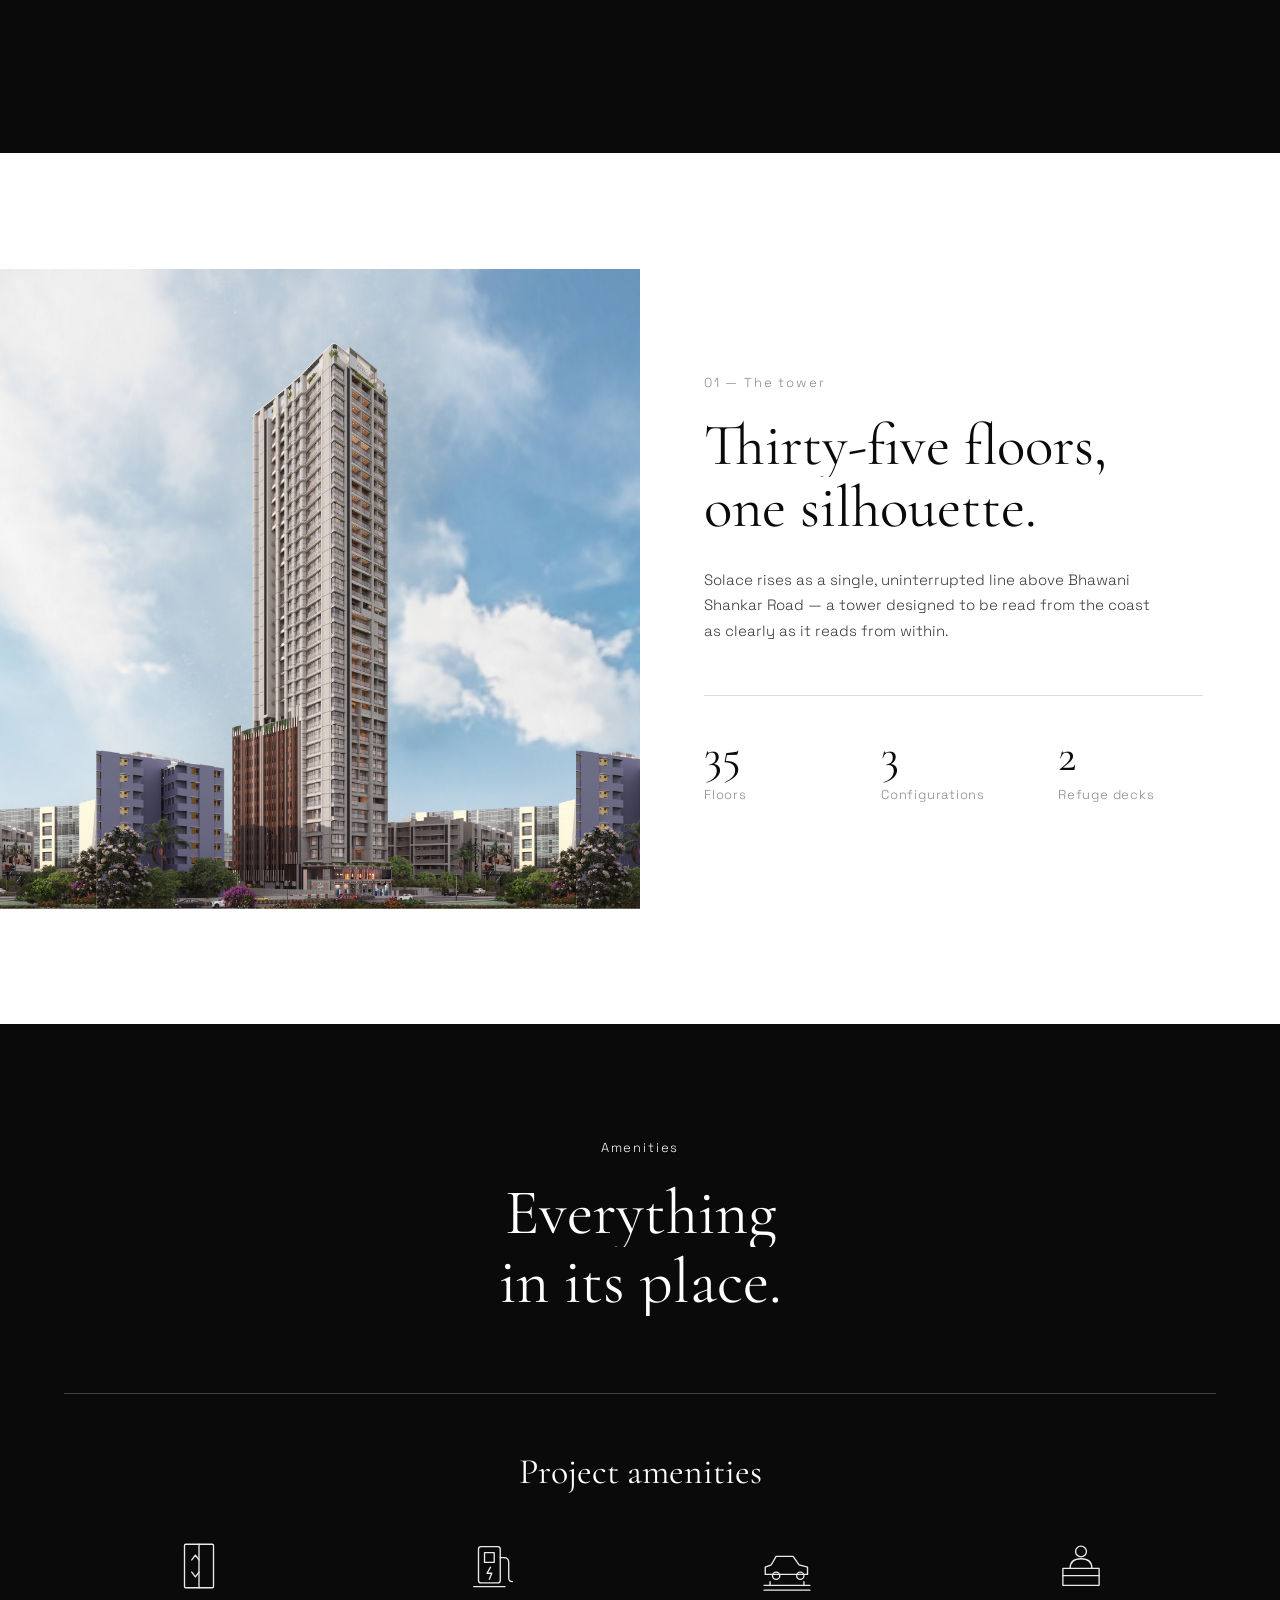
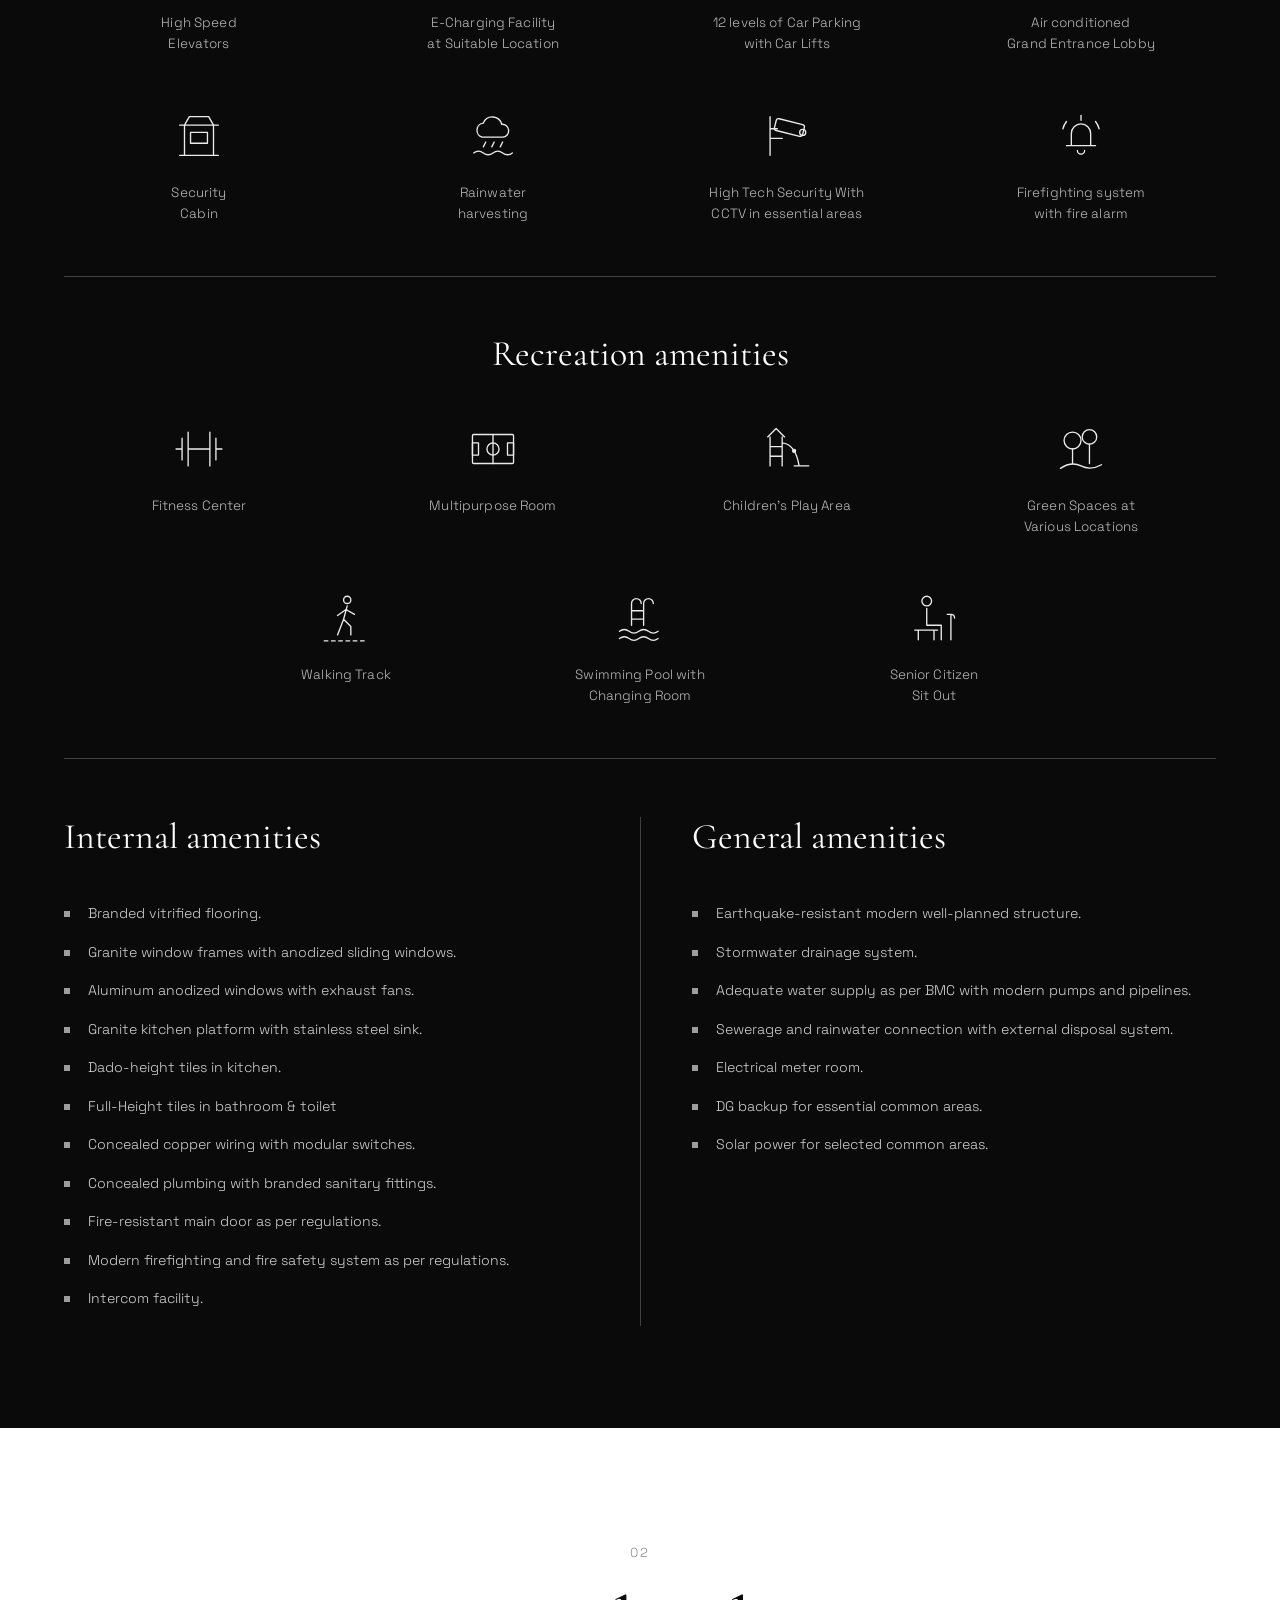
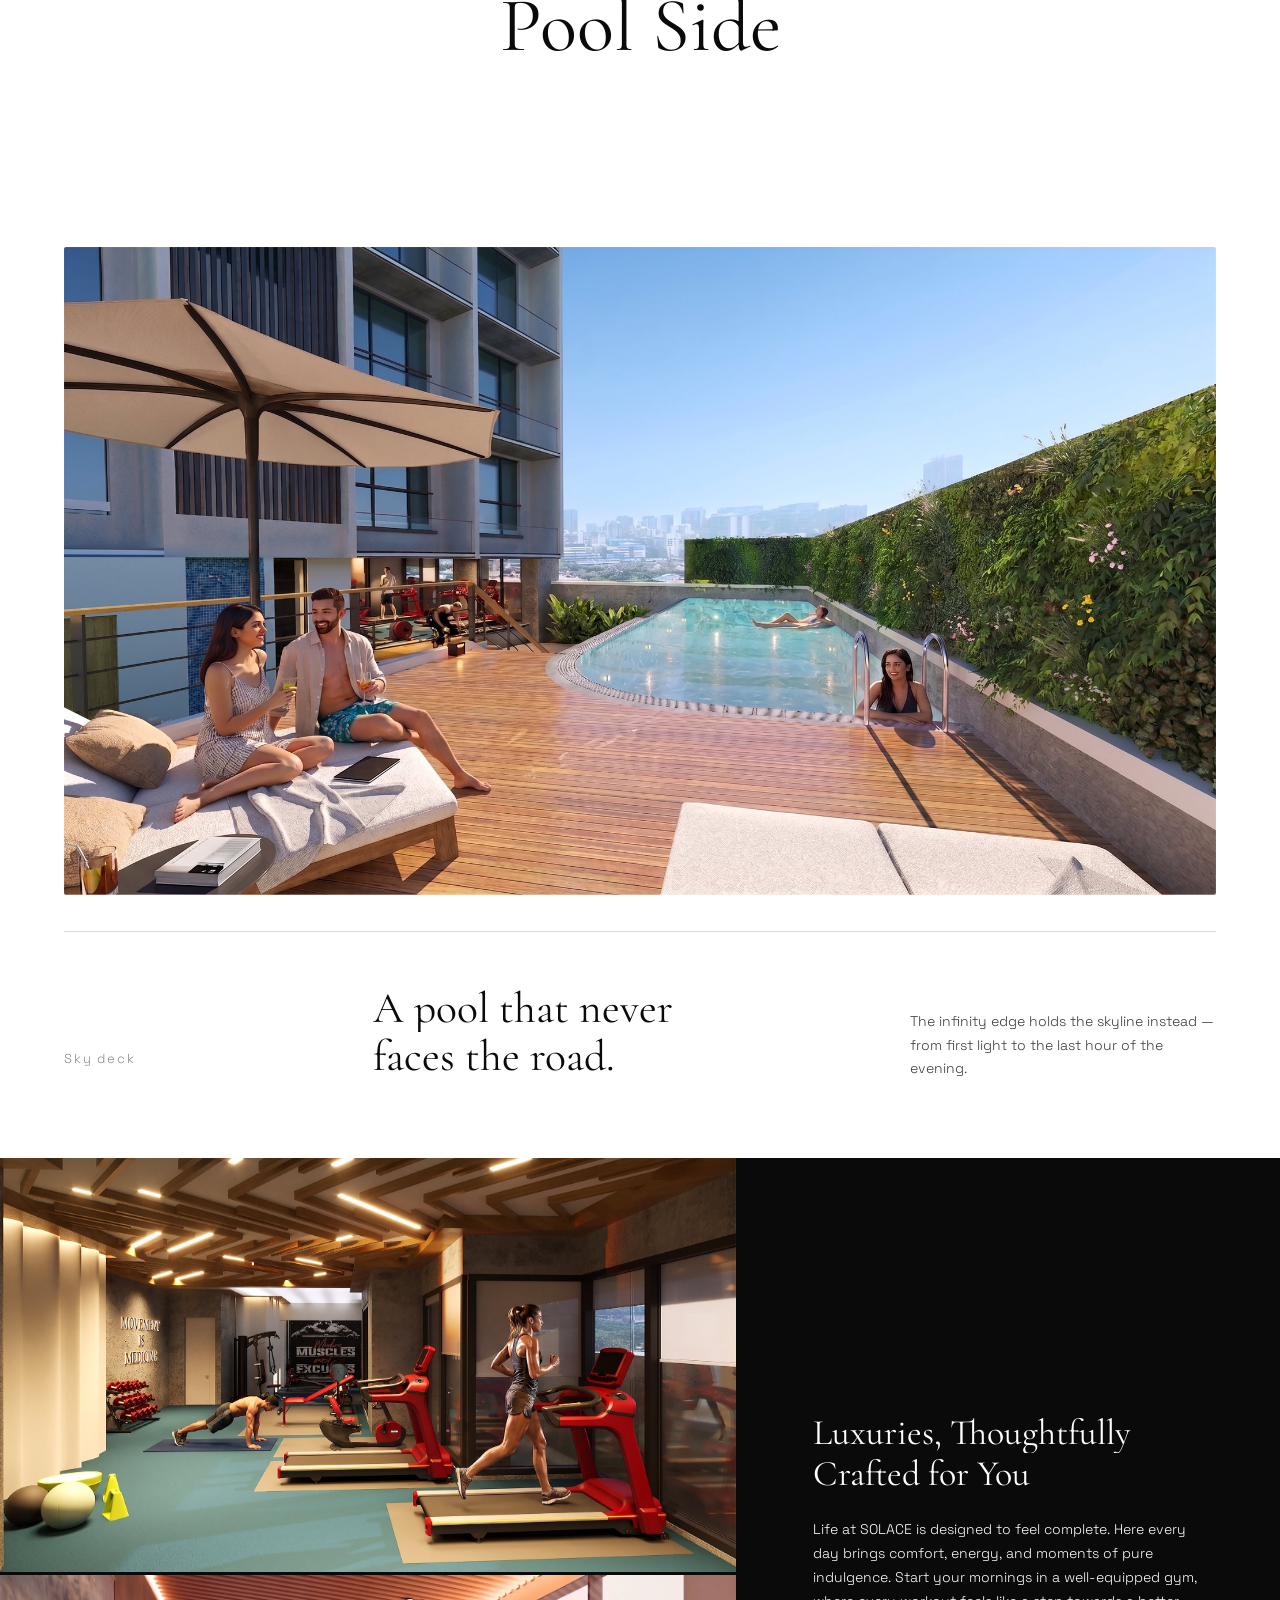
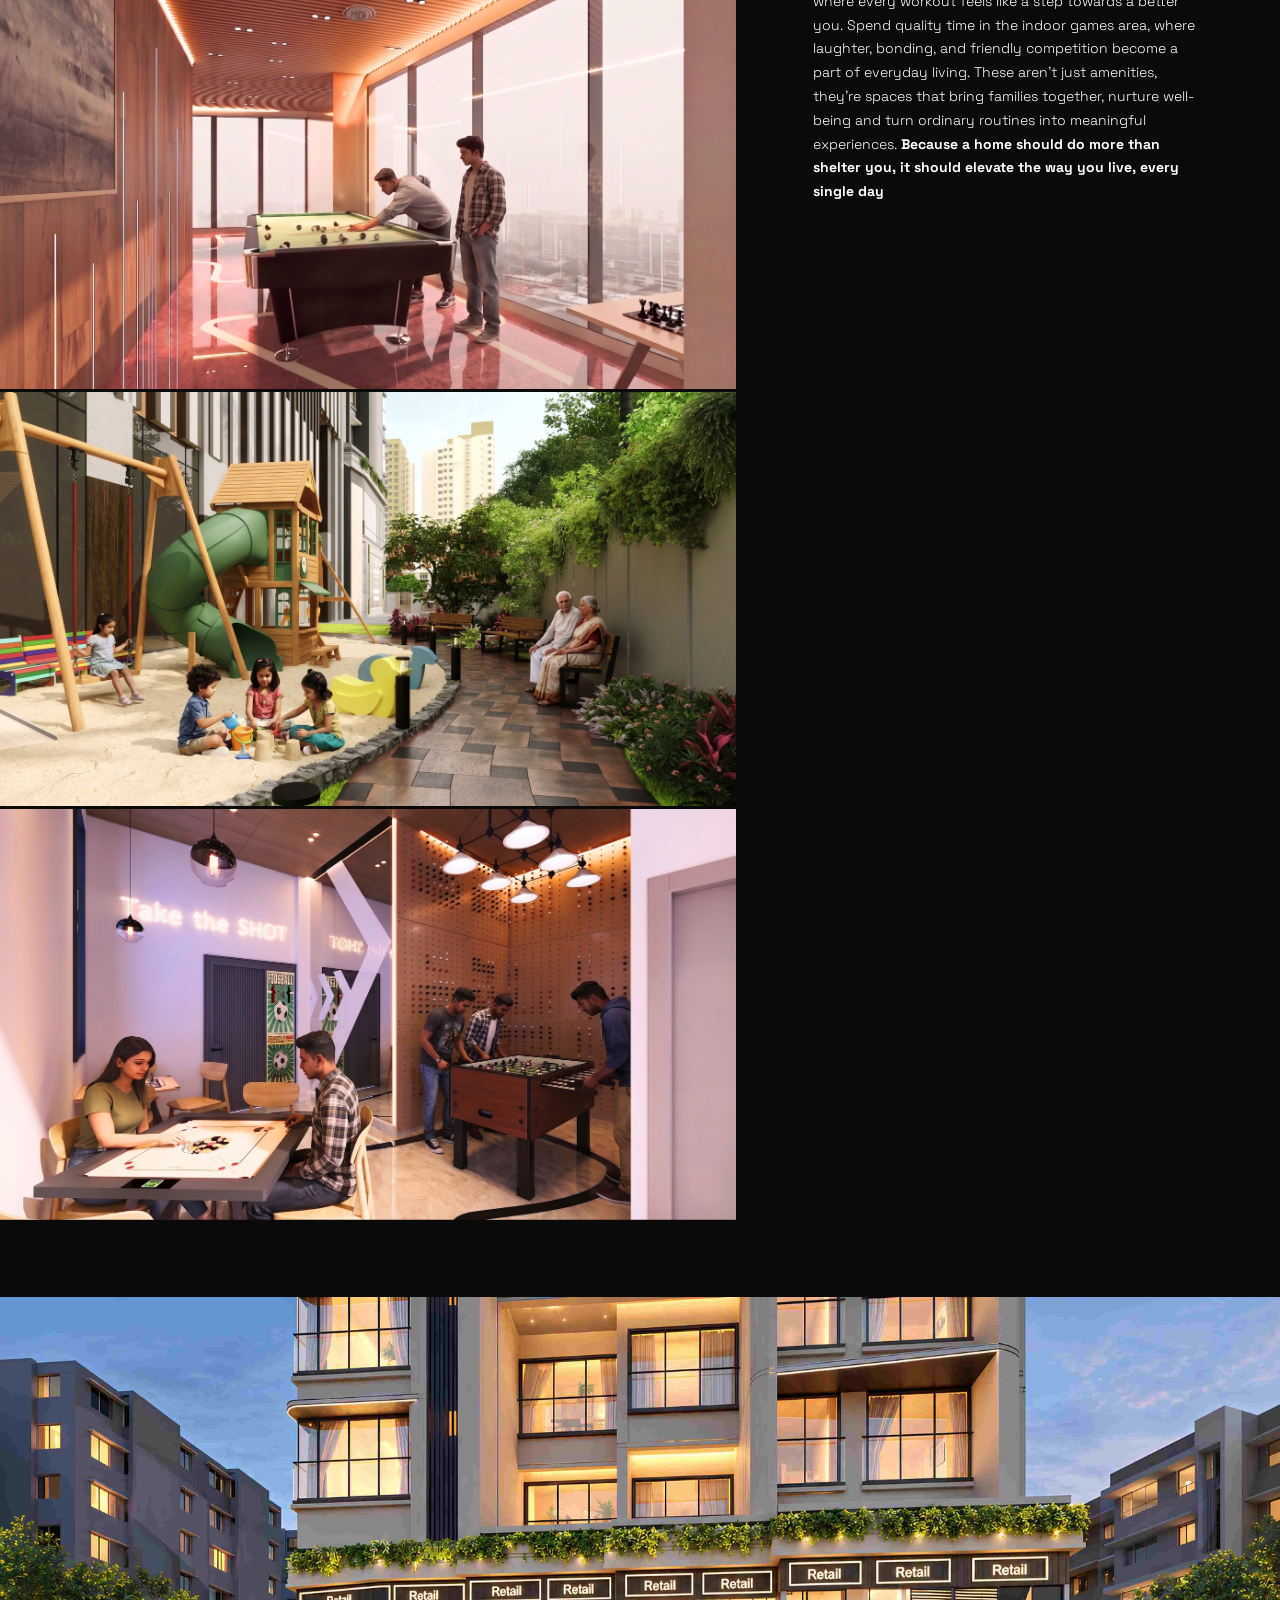
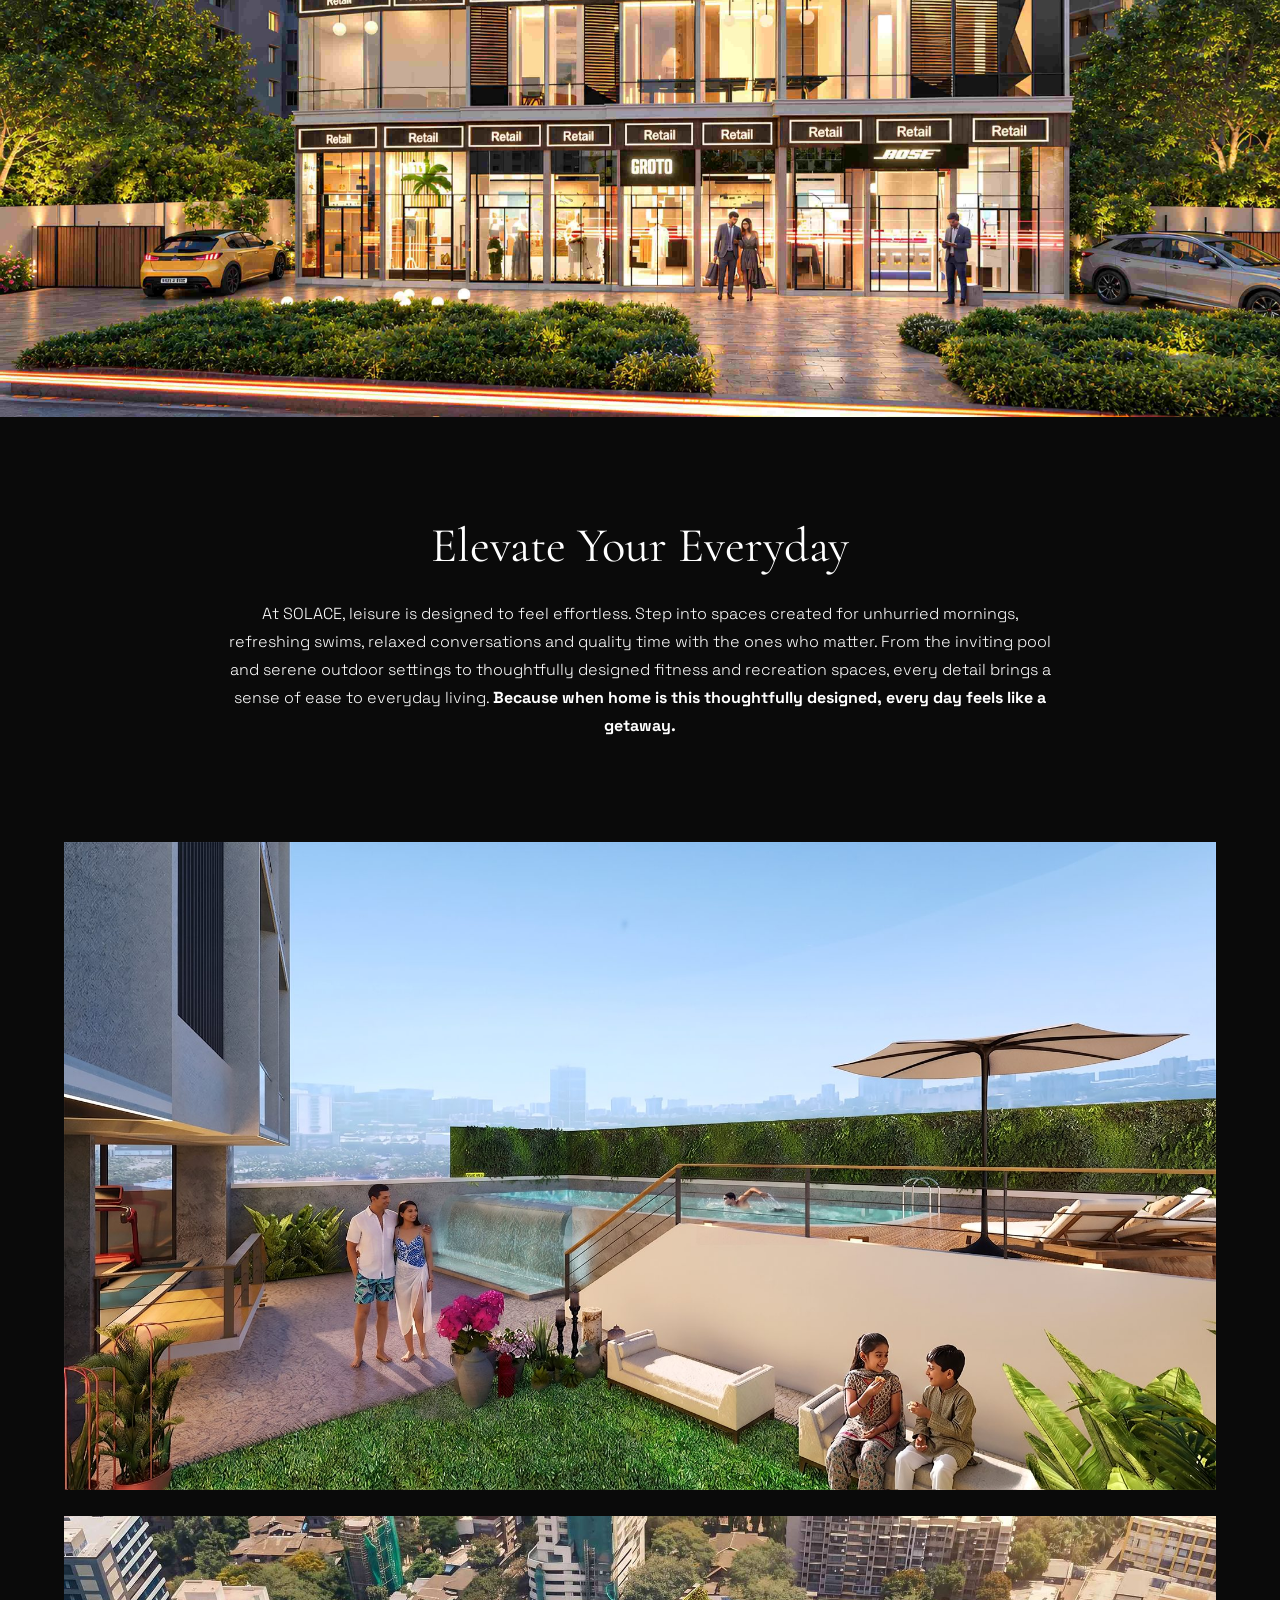
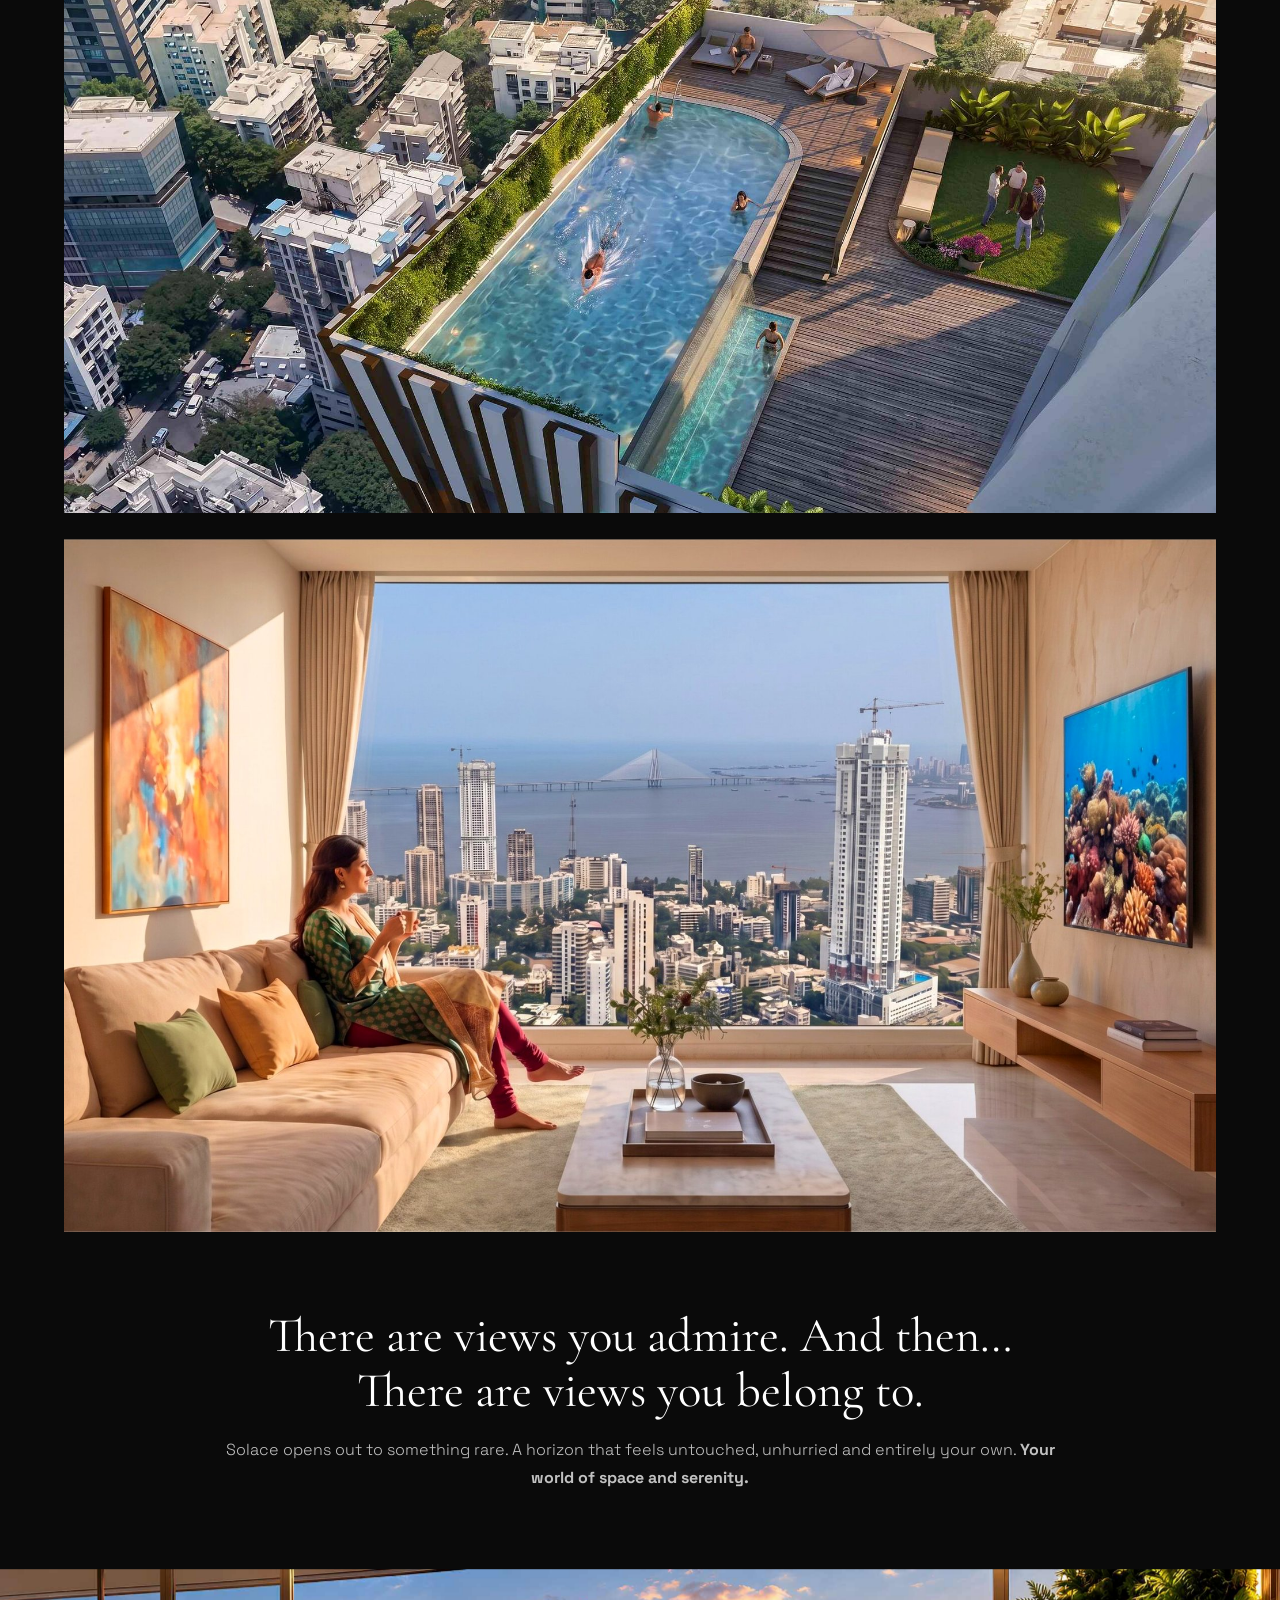
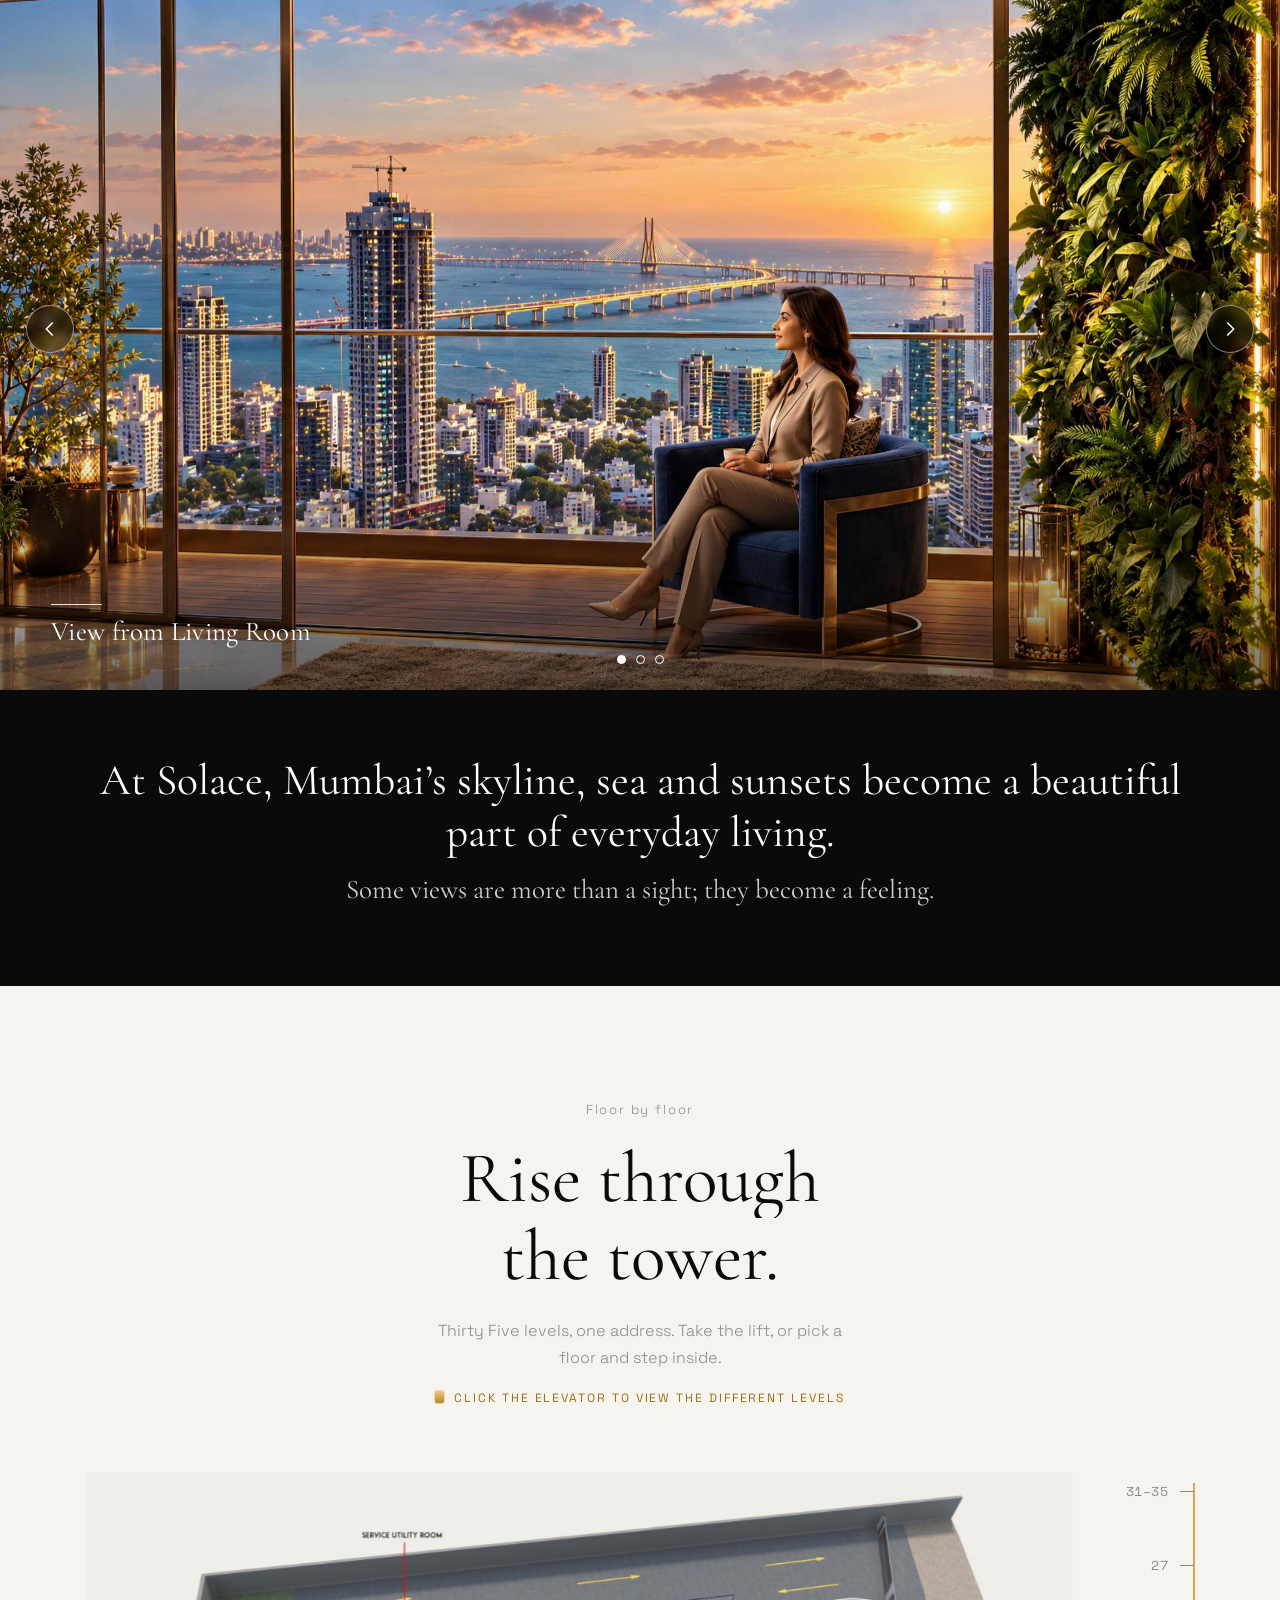
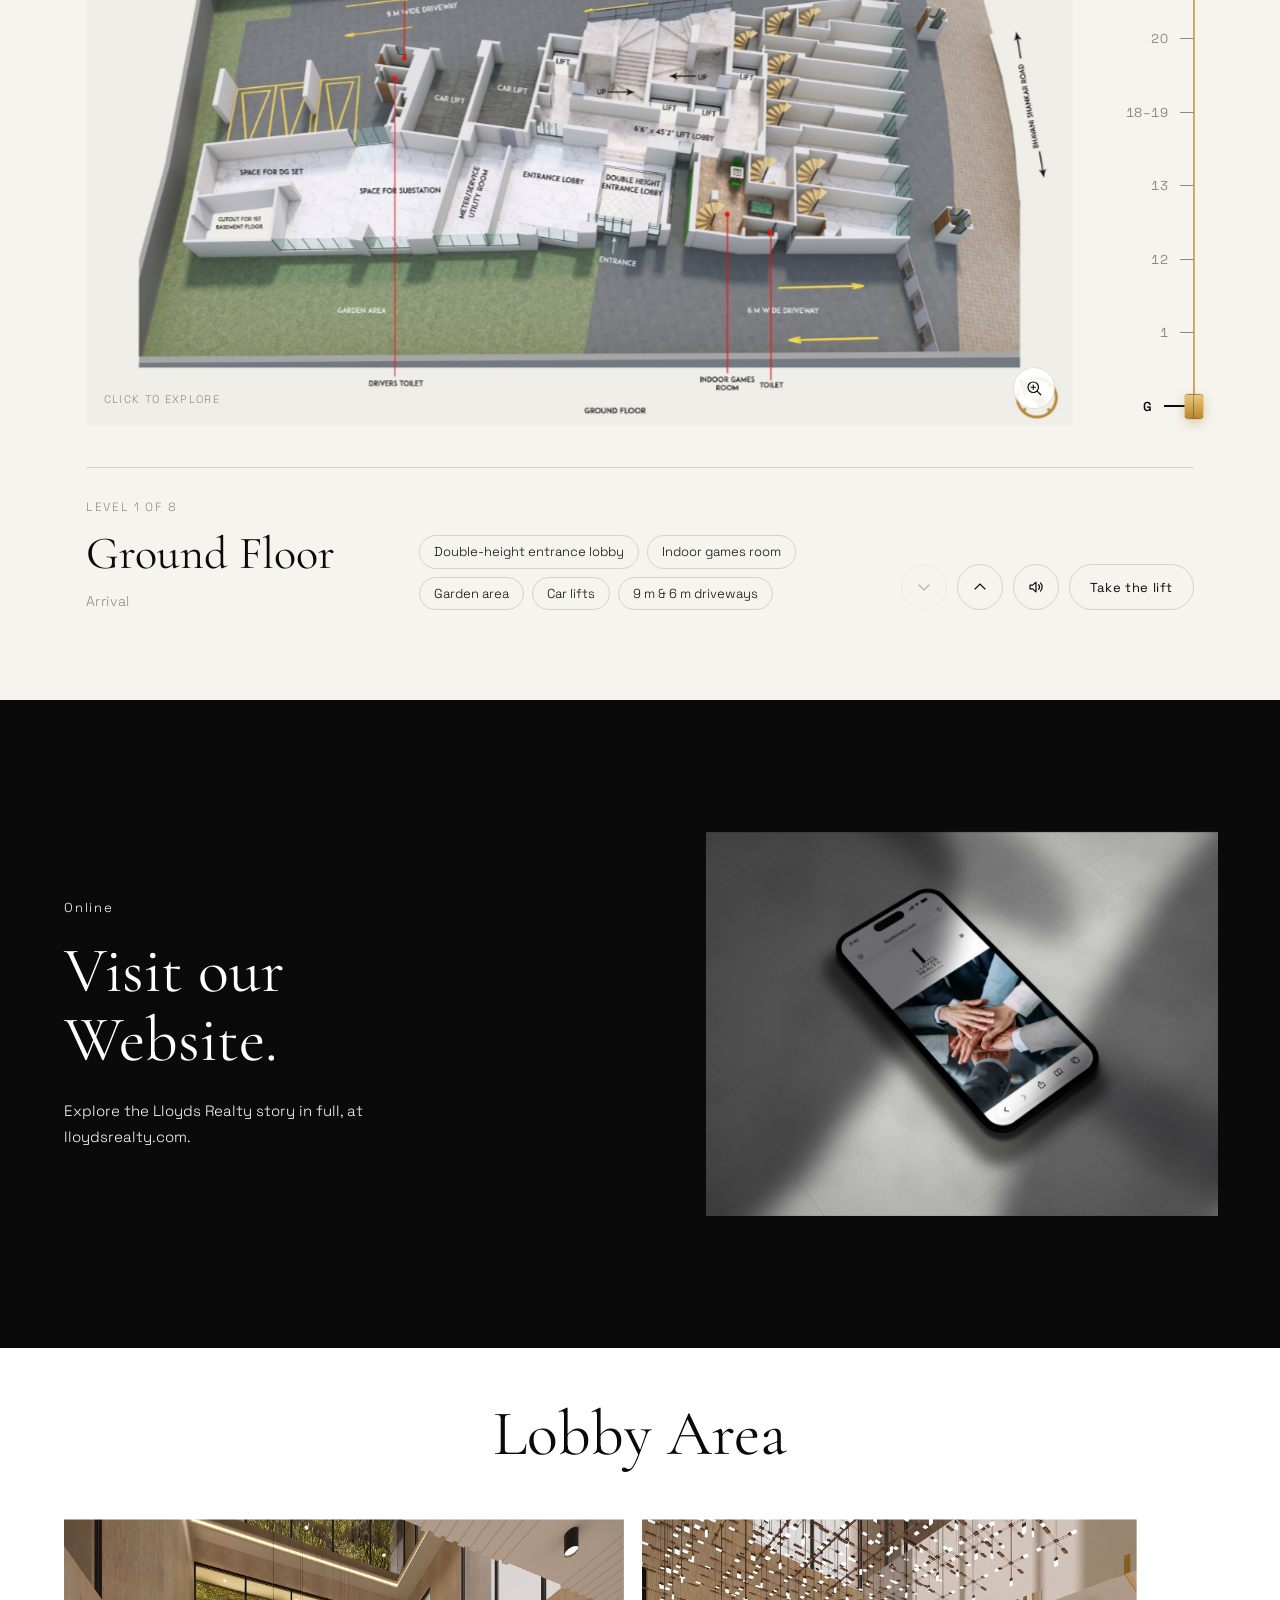
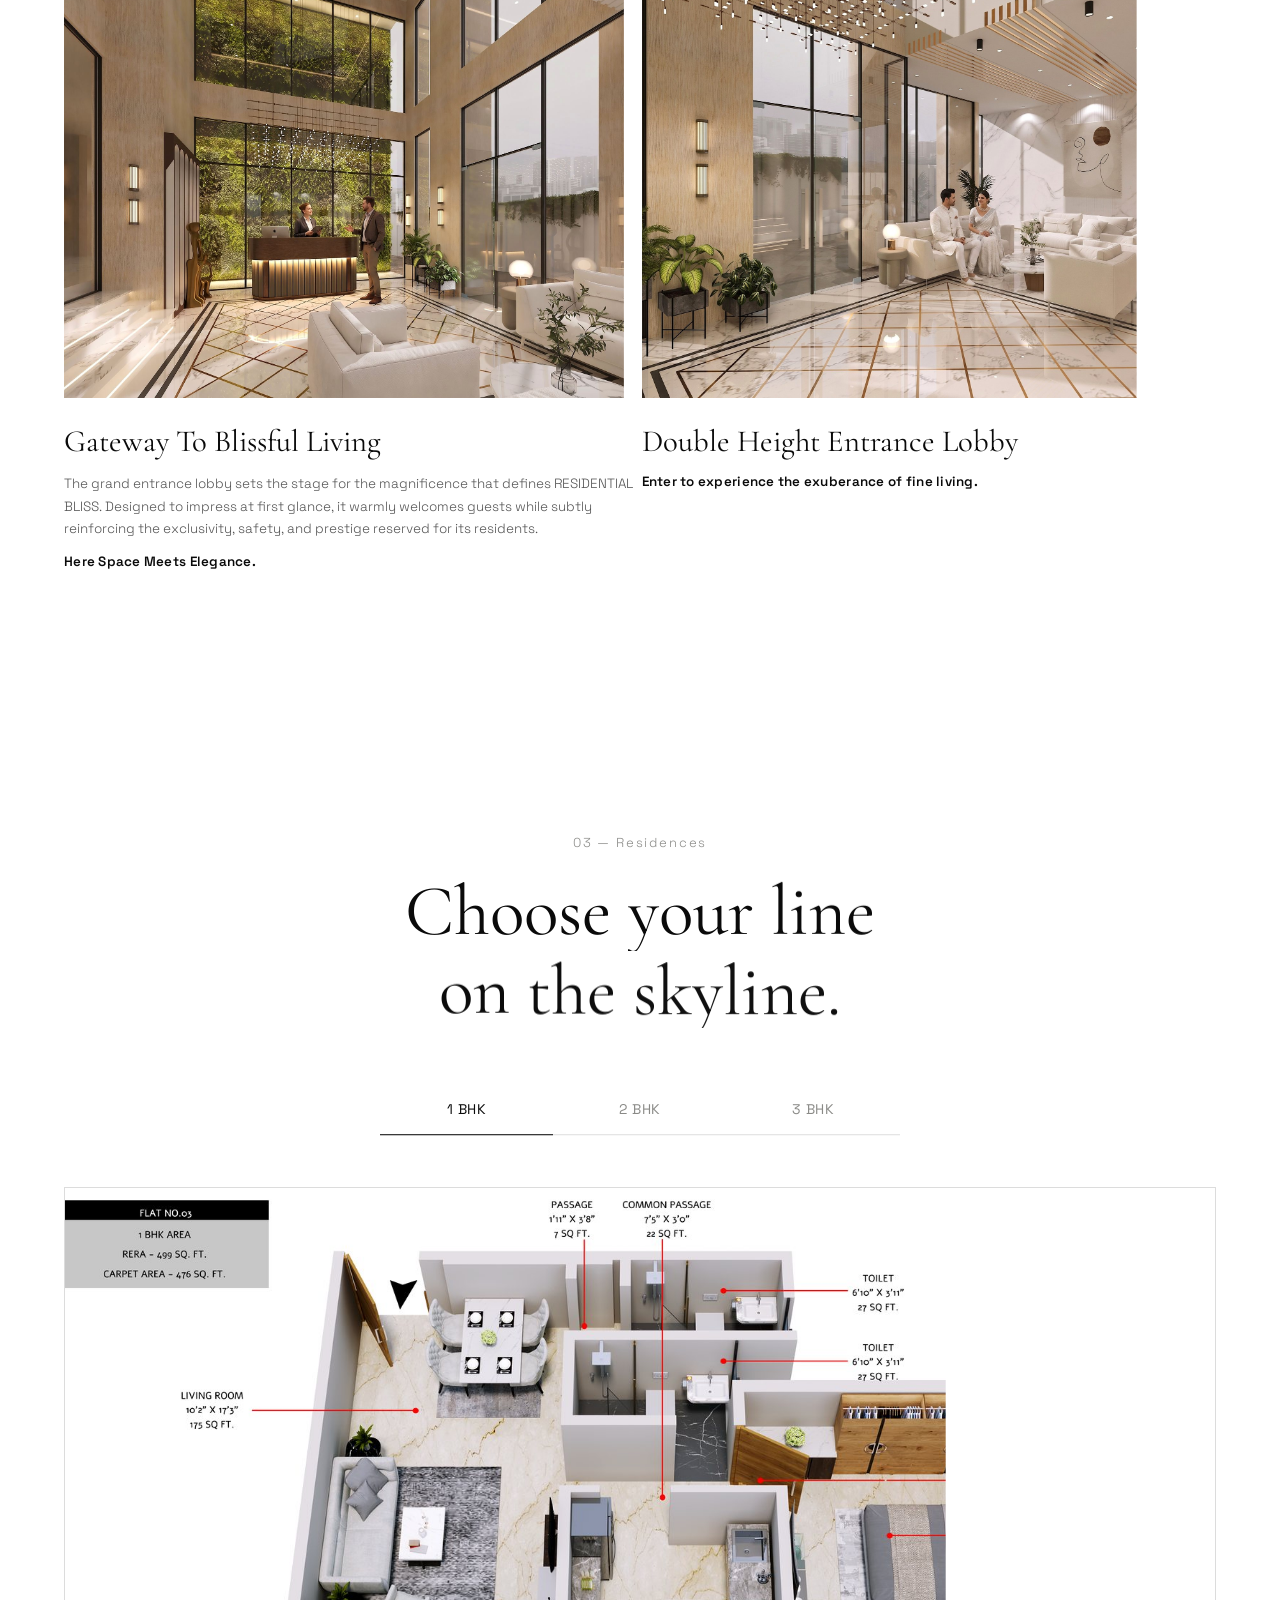
==== commit 173f4193: "Tower section: new image, static text, even padding; show form error reason Co-Authored-By: Claude S" ====
--- a/index.html
+++ b/index.html
@@ -10,7 +10,7 @@
 <link rel="preconnect" href="https://fonts.googleapis.com">
 <link rel="preconnect" href="https://fonts.gstatic.com" crossorigin>
 <link href="https://fonts.googleapis.com/css2?family=Cormorant+Garamond:wght@300;400;500;600&family=Space+Grotesk:wght@300;400;500;600&display=swap" rel="stylesheet">
-<link rel="stylesheet" href="style.css?v=113">
+<link rel="stylesheet" href="style.css?v=115">
 </head>
 <body>
 
@@ -82,7 +82,7 @@
   <section class="section architecture" id="architecture" data-theme="light">
     <div class="arch-pin">
       <div class="arch-media">
-        <img src="assets/elevation-day.jpg" alt="Full elevation of the Solace tower in daylight" id="archImg">
+        <img src="assets/tower-elevation.jpg" alt="Full elevation of the Solace tower in daylight" id="archImg">
       </div>
       <div class="arch-copy">
         <p class="arch-kicker">01 — The tower</p>
@@ -484,6 +484,6 @@
 
 <script src="vendor/gsap.min.js"></script>
 <script src="vendor/ScrollTrigger.min.js"></script>
-<script src="script.js?v=113"></script>
+<script src="script.js?v=115"></script>
 </body>
 </html>
--- a/style.css
+++ b/style.css
@@ -857,3 +857,11 @@
 @media(max-width:600px){.nav-logo{height:54px;margin:-15px 0;}}
 @media(max-width:600px){.nav{padding-top:30px;padding-bottom:30px;}}
 .enquire-submit:disabled{opacity:.6;cursor:default;}.enquire-note.is-error{color:#e8b4b4;}
+
+/* Tower section: no sticky/parallax text, even breathing room top and bottom */
+.arch-pin{align-items:center;padding-top:clamp(72px,9vw,150px);padding-bottom:clamp(72px,9vw,150px);}
+.arch-copy{position:static;top:auto;align-self:center;padding-top:0;padding-bottom:0;}
+@media(max-width:900px){
+  .arch-pin{padding-top:clamp(56px,12vw,90px);padding-bottom:0;}
+  .arch-copy{padding:10vw 6vw clamp(56px,12vw,90px);}
+}
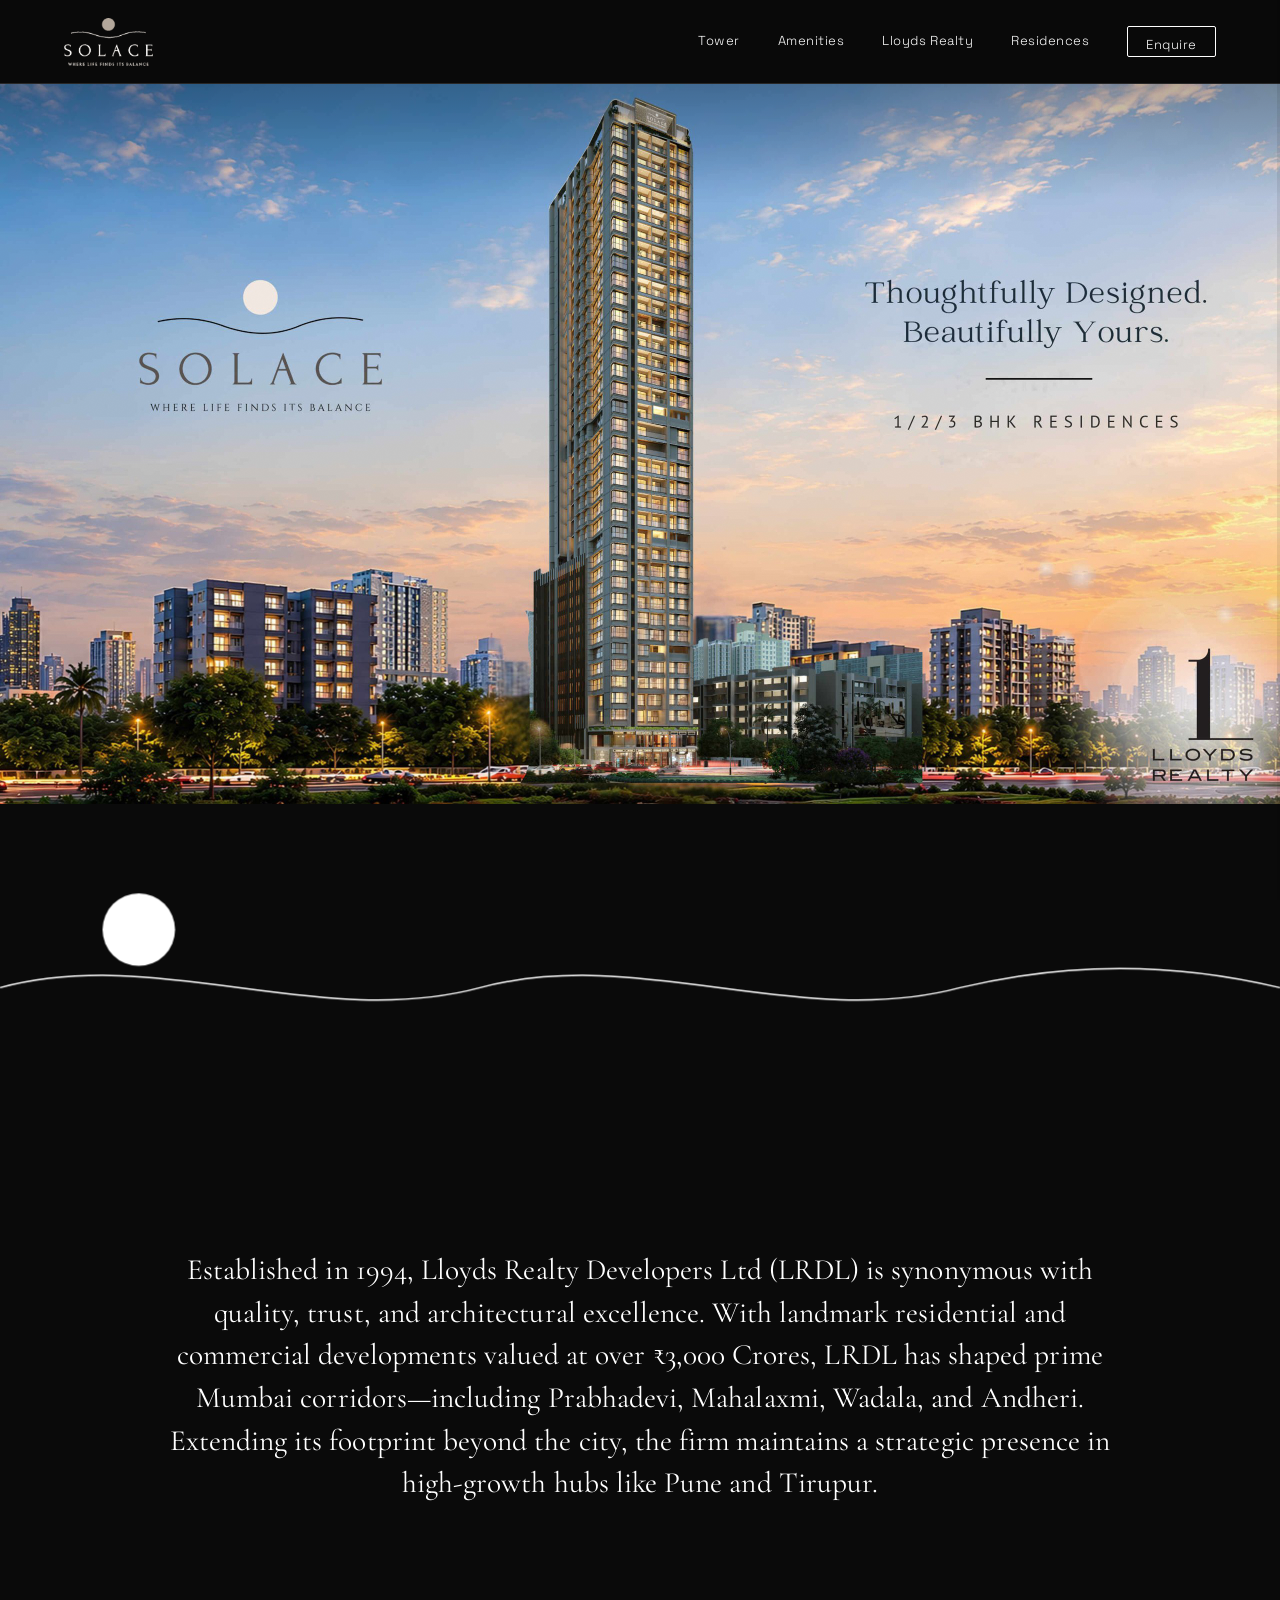
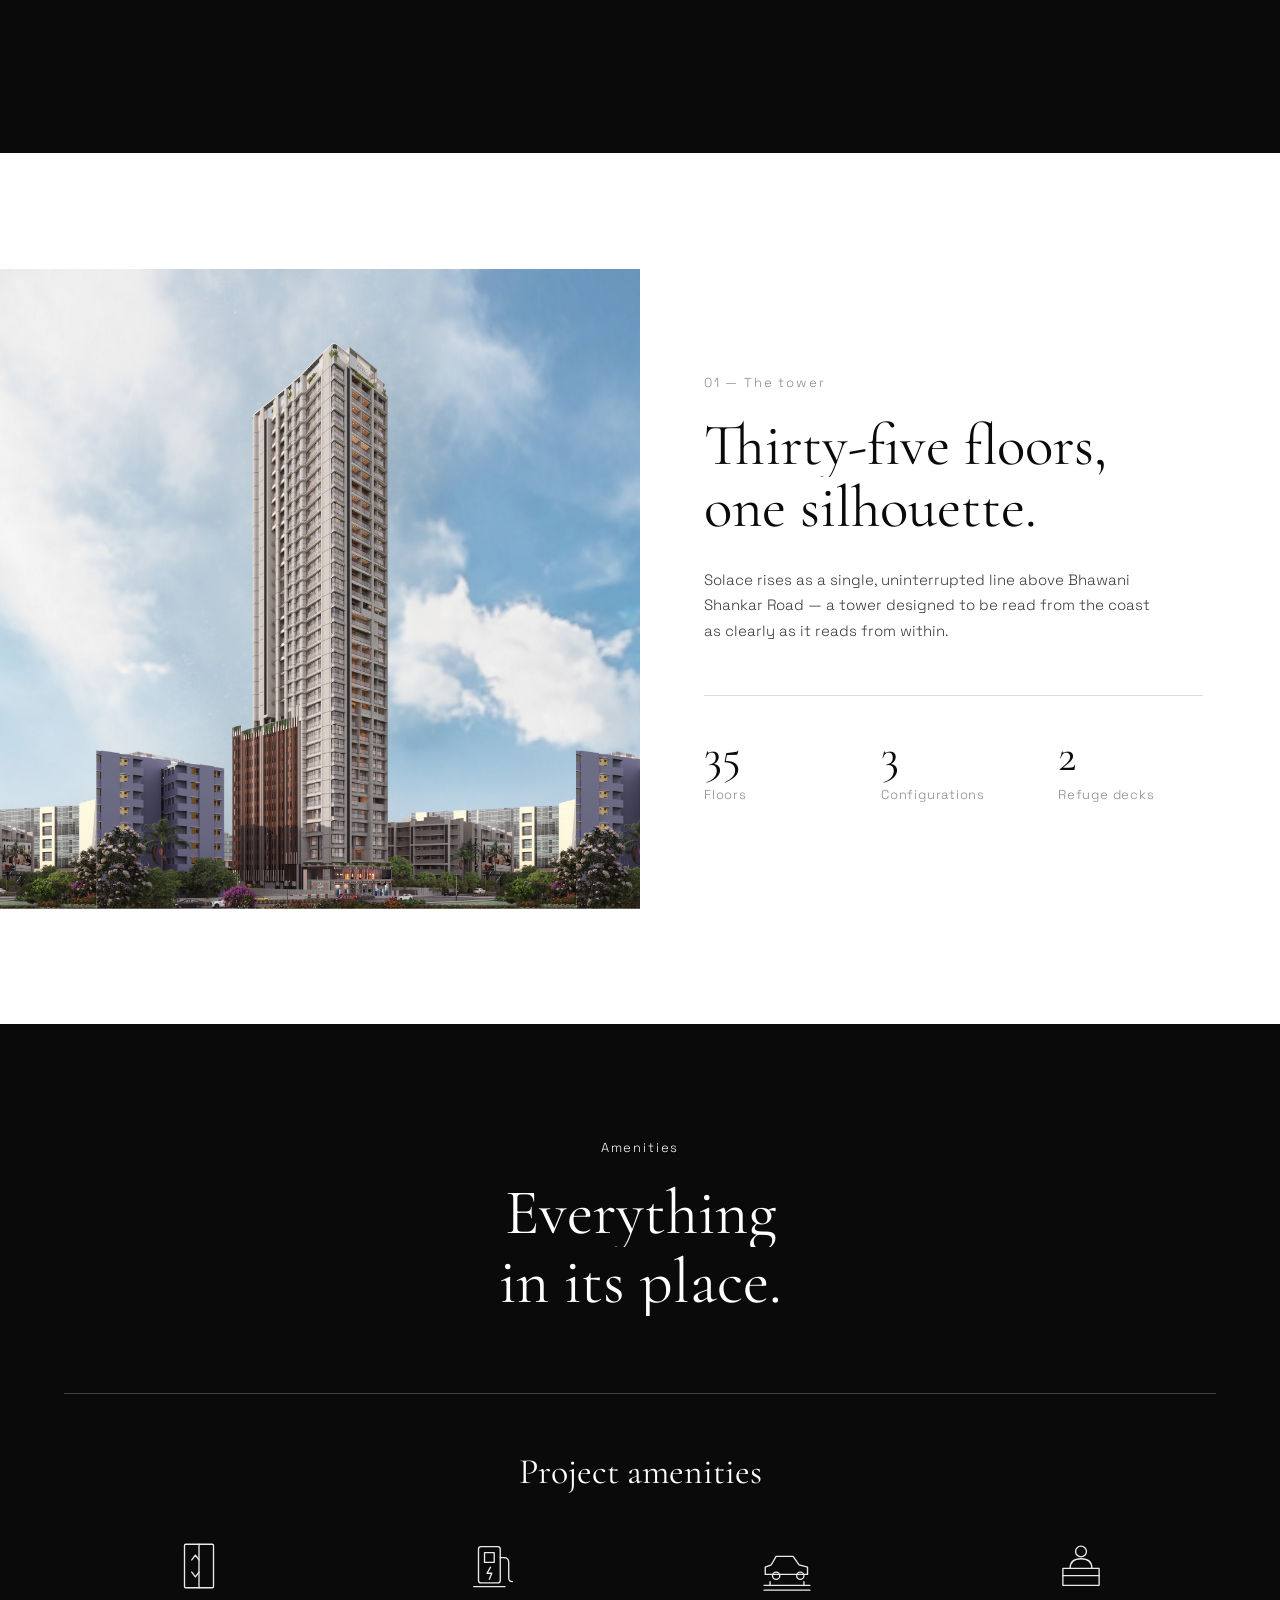
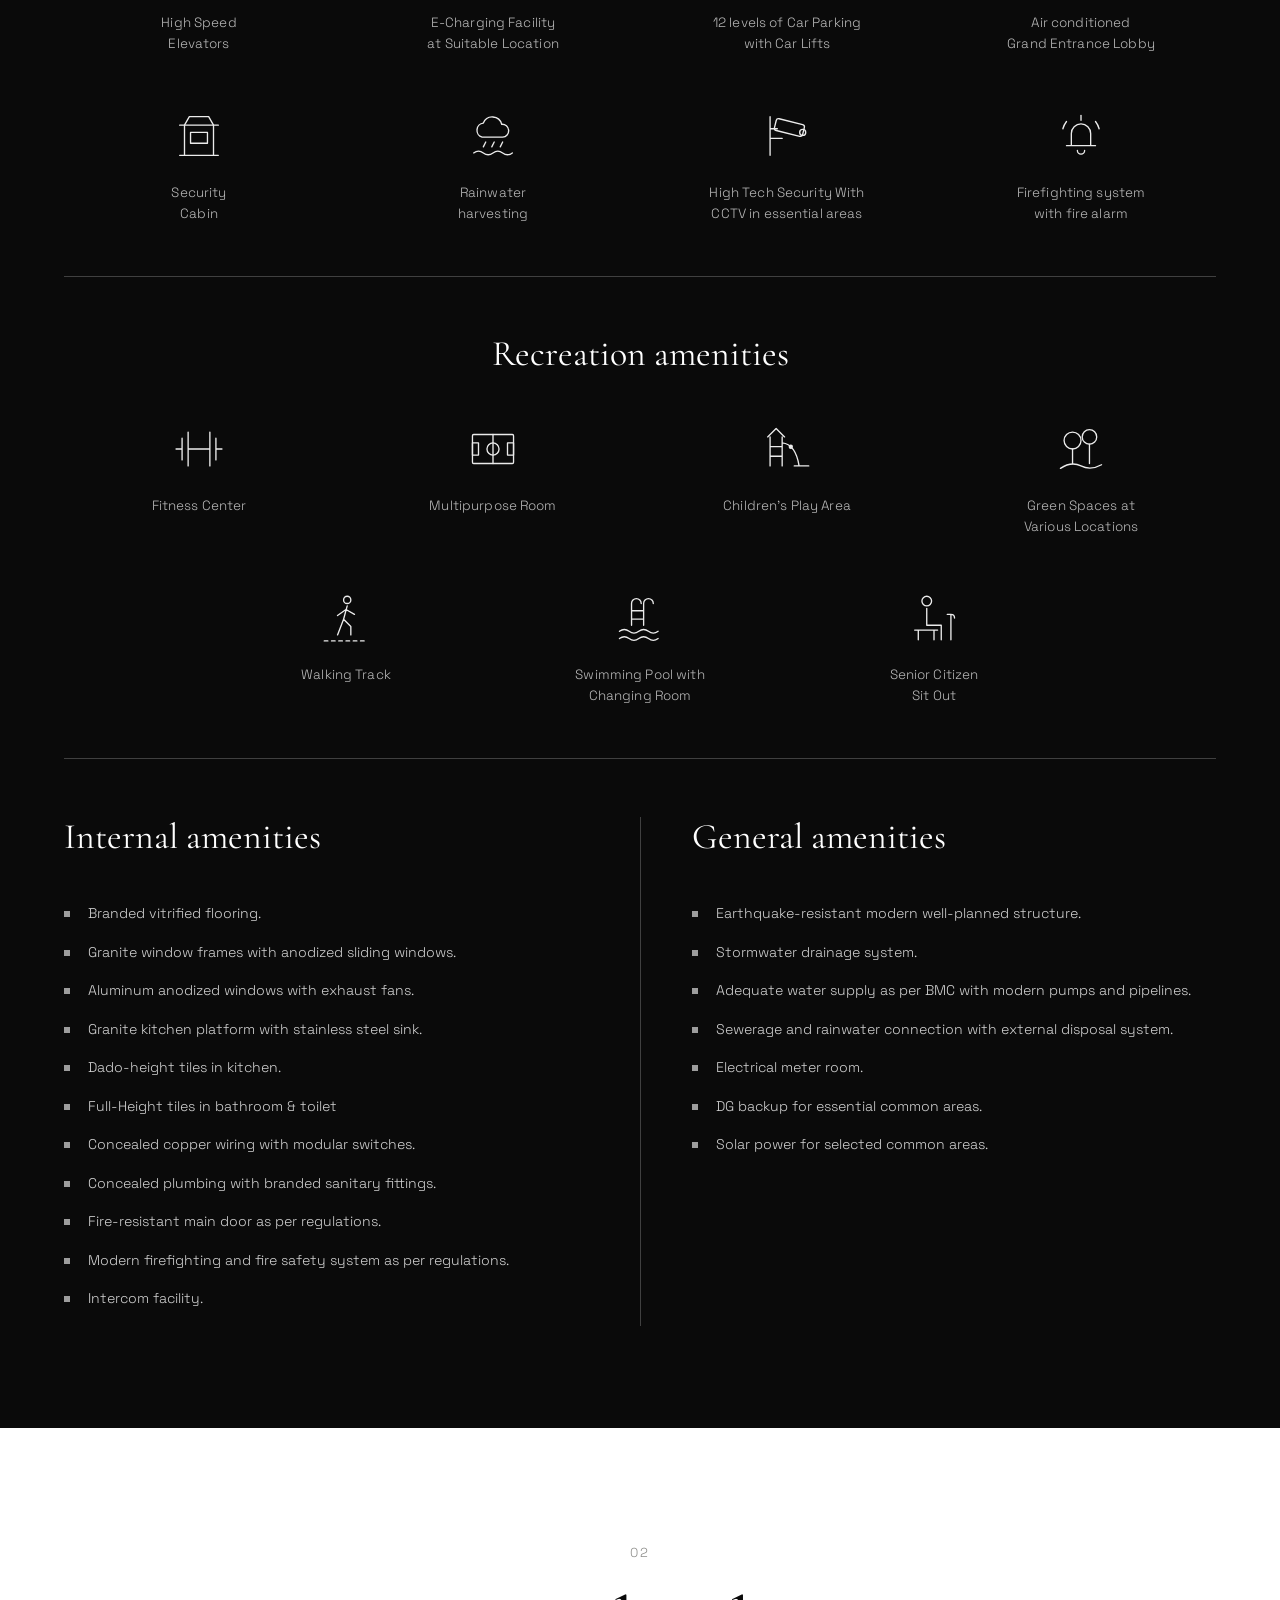
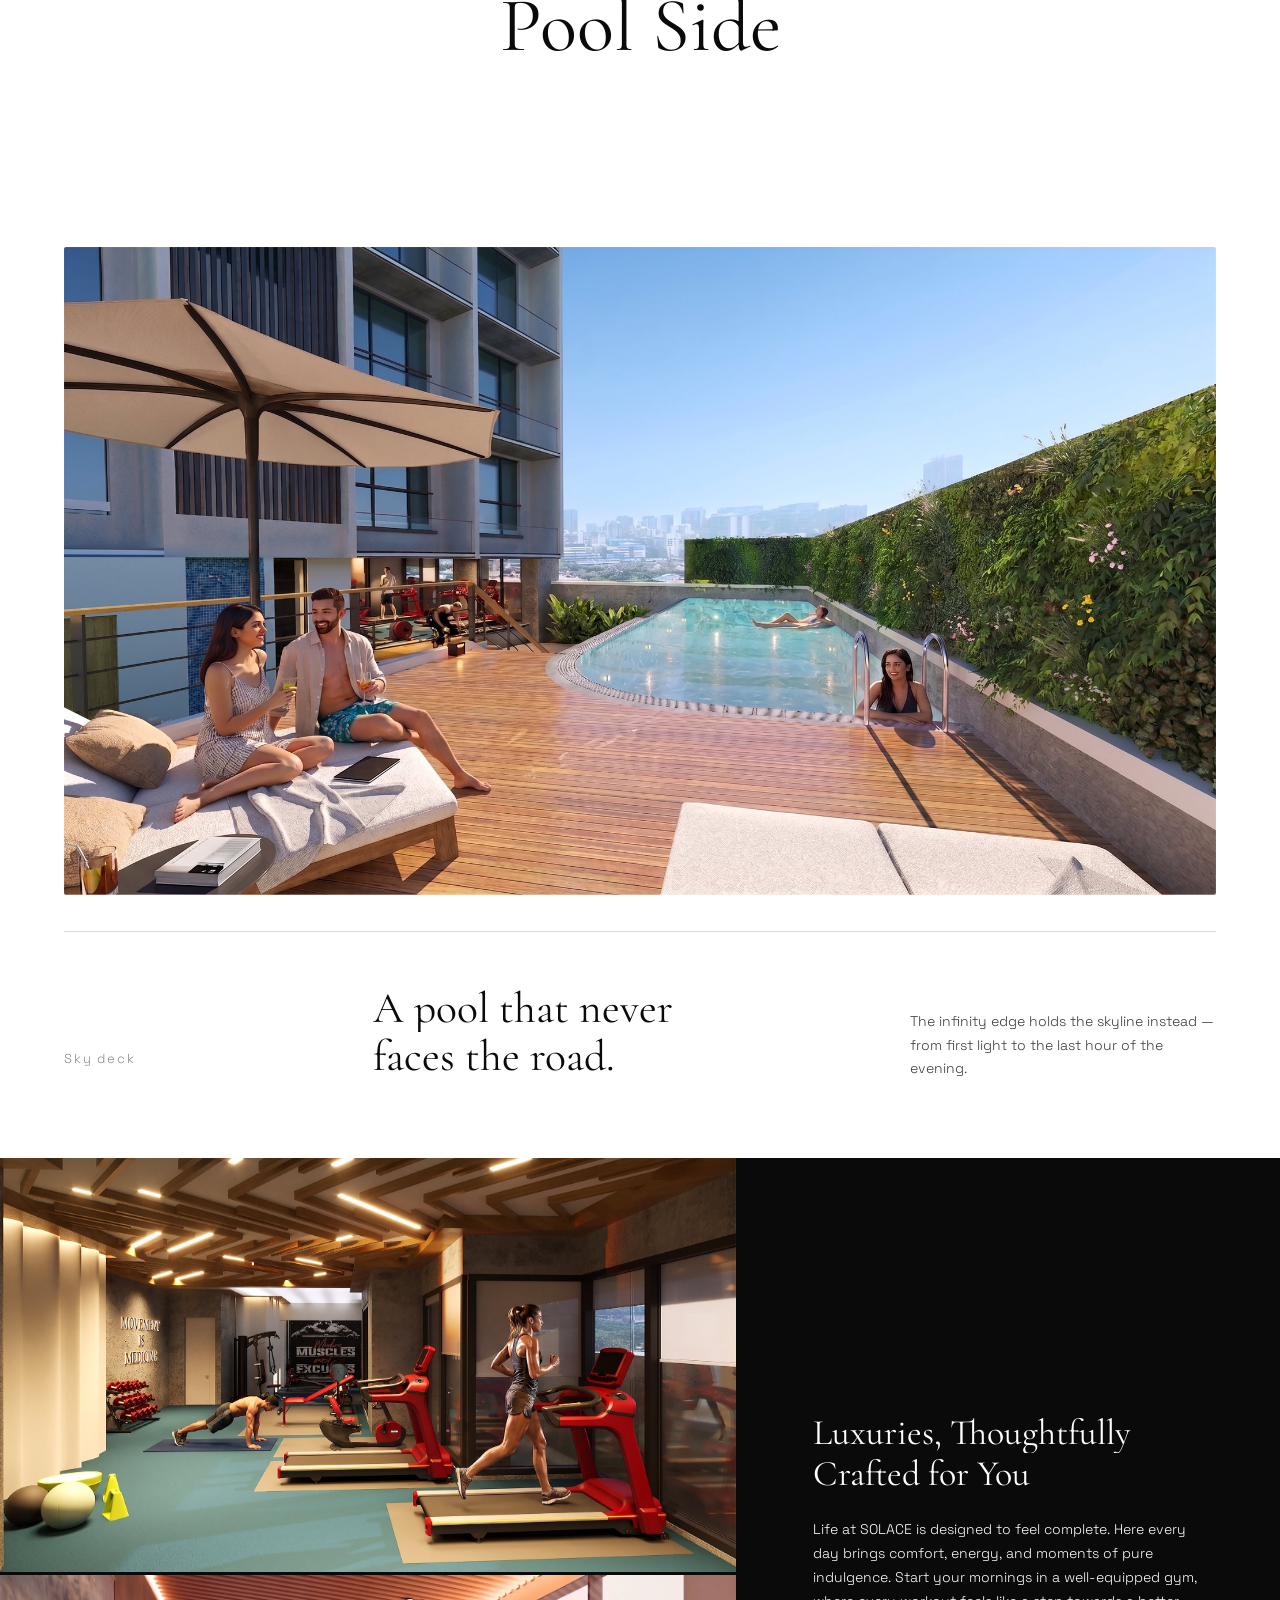
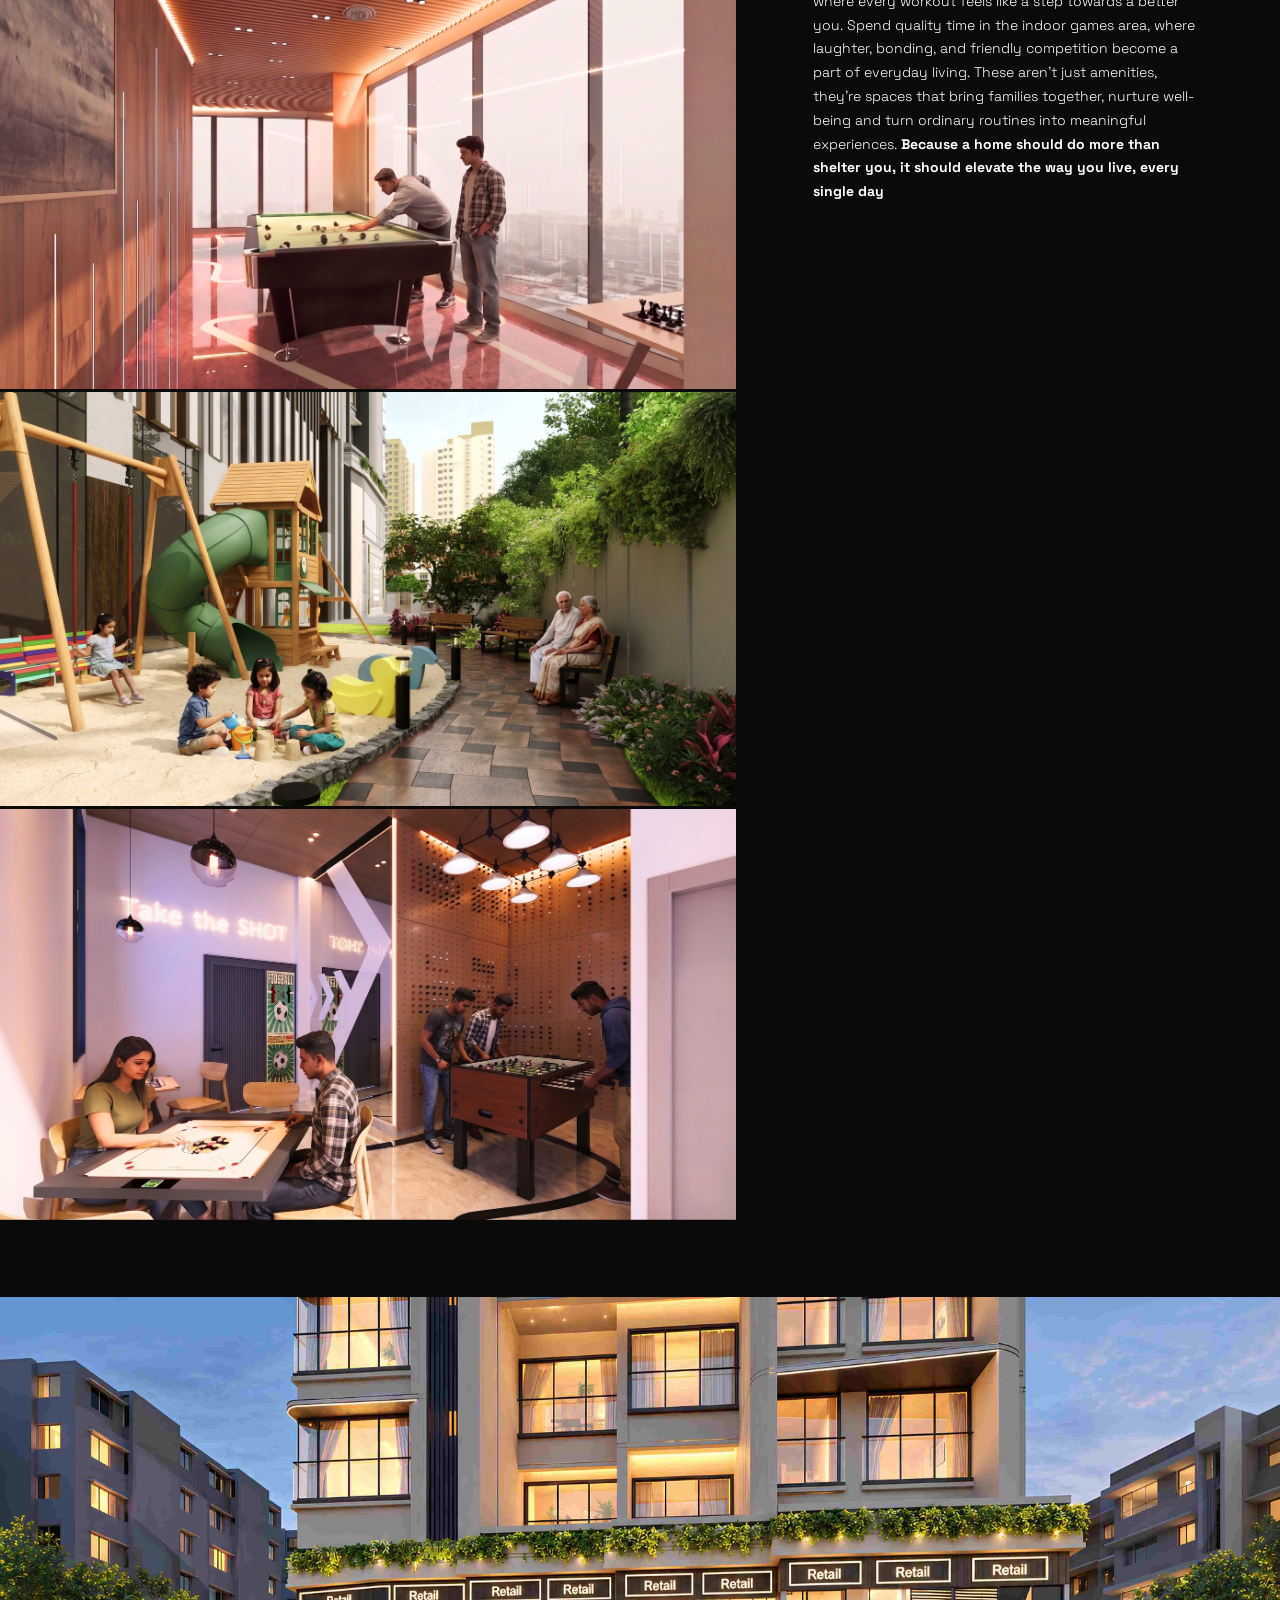
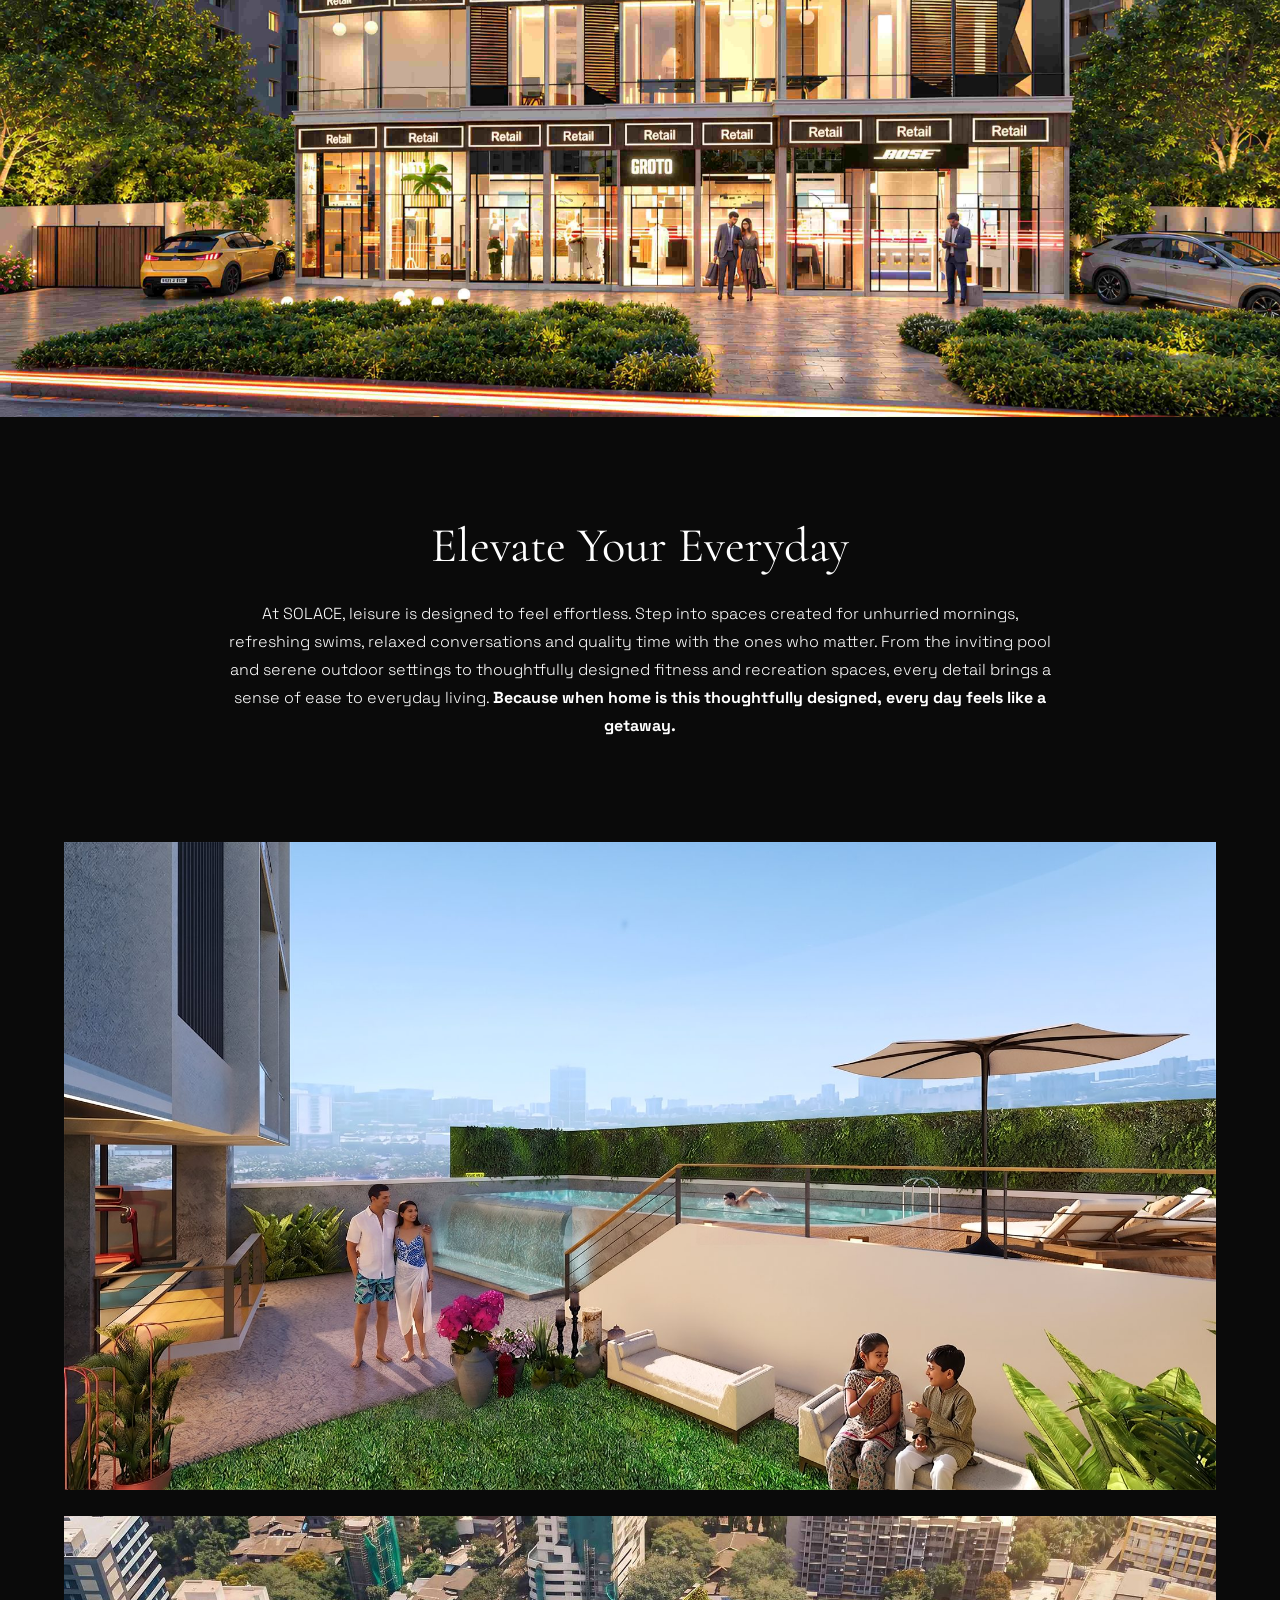
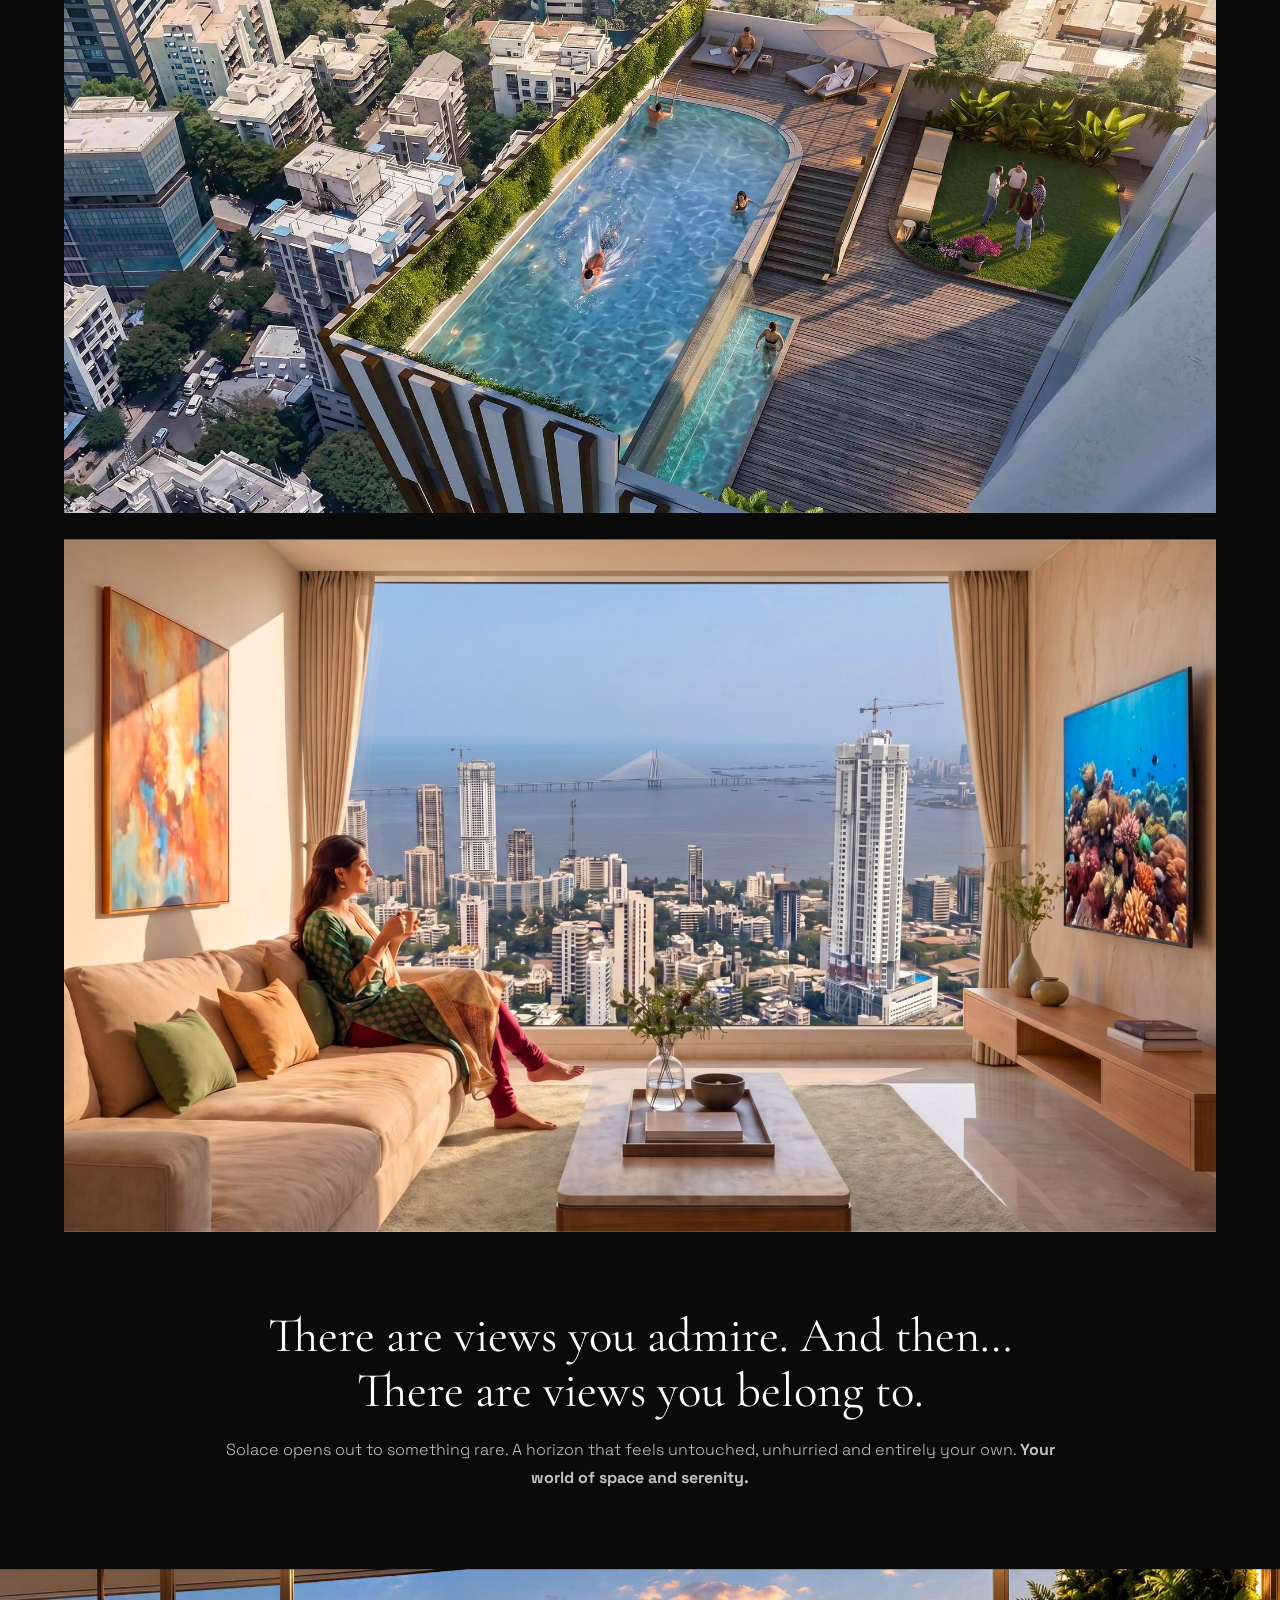
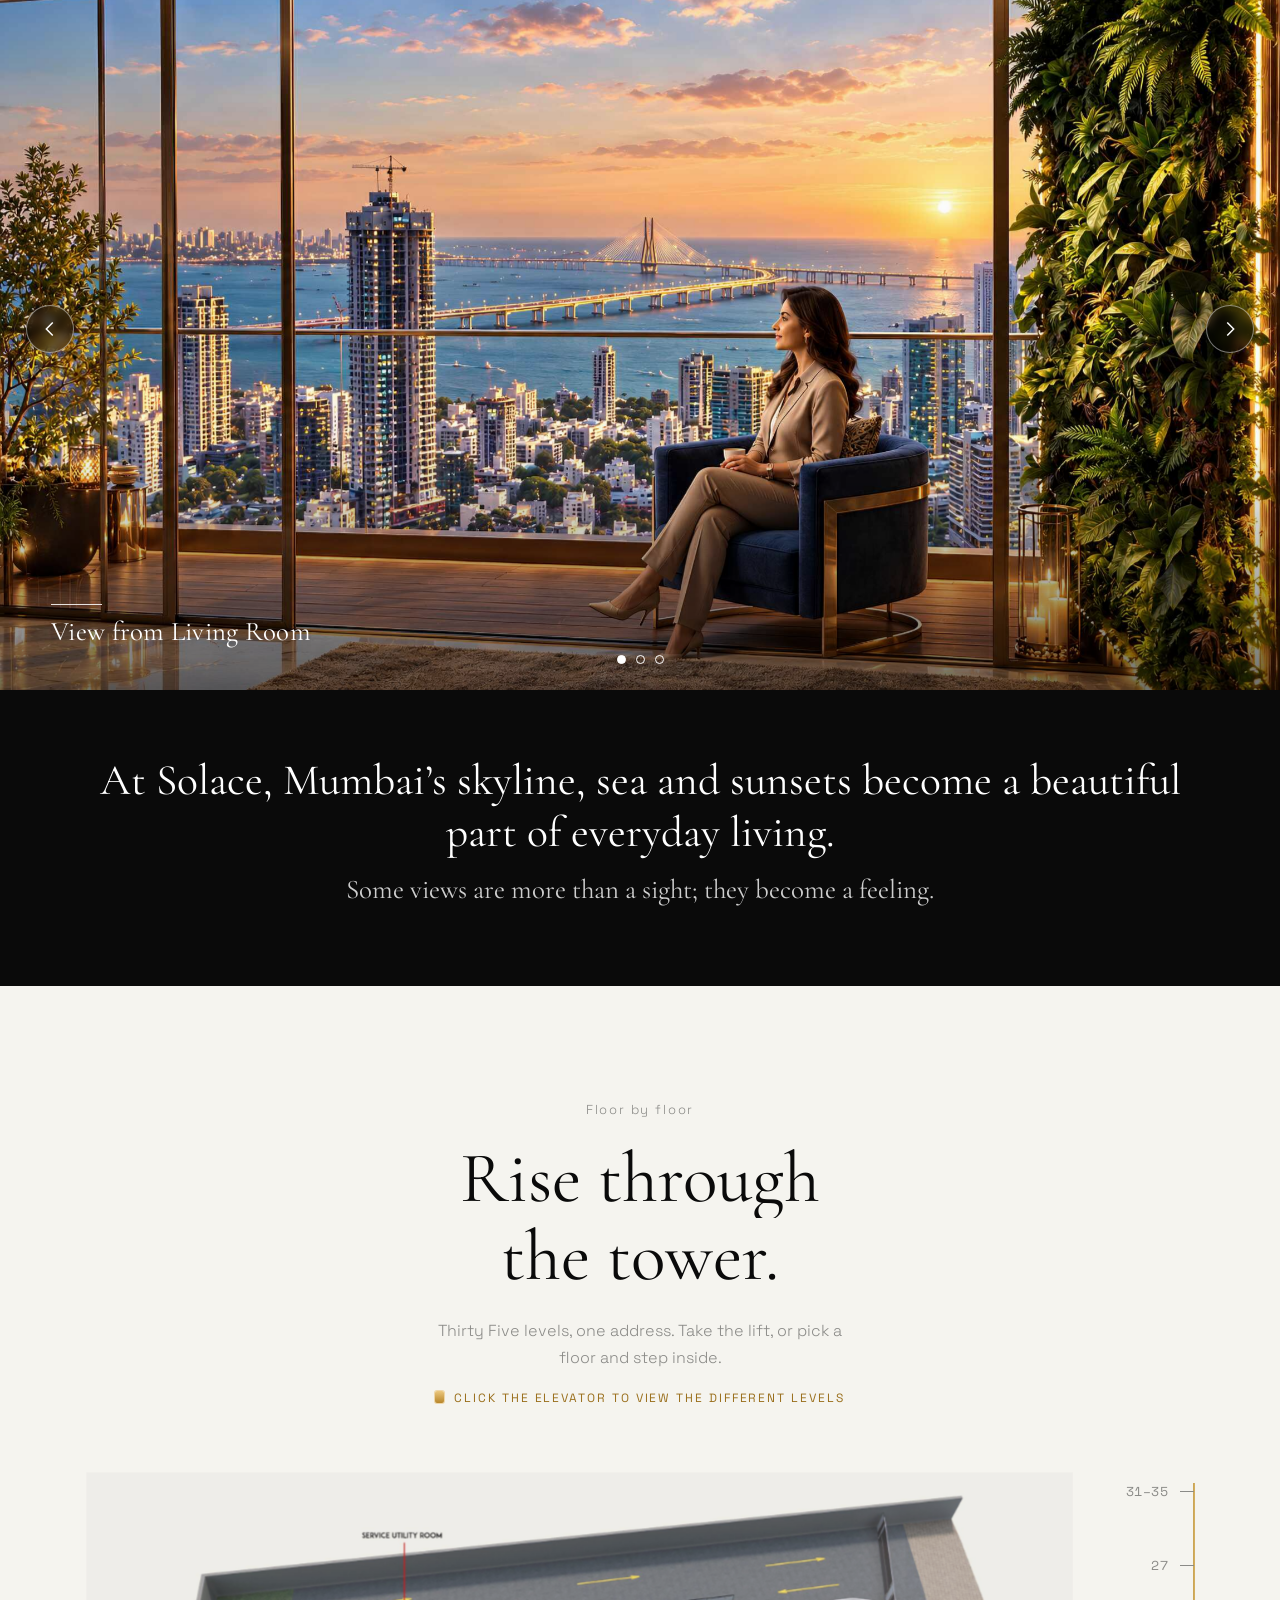
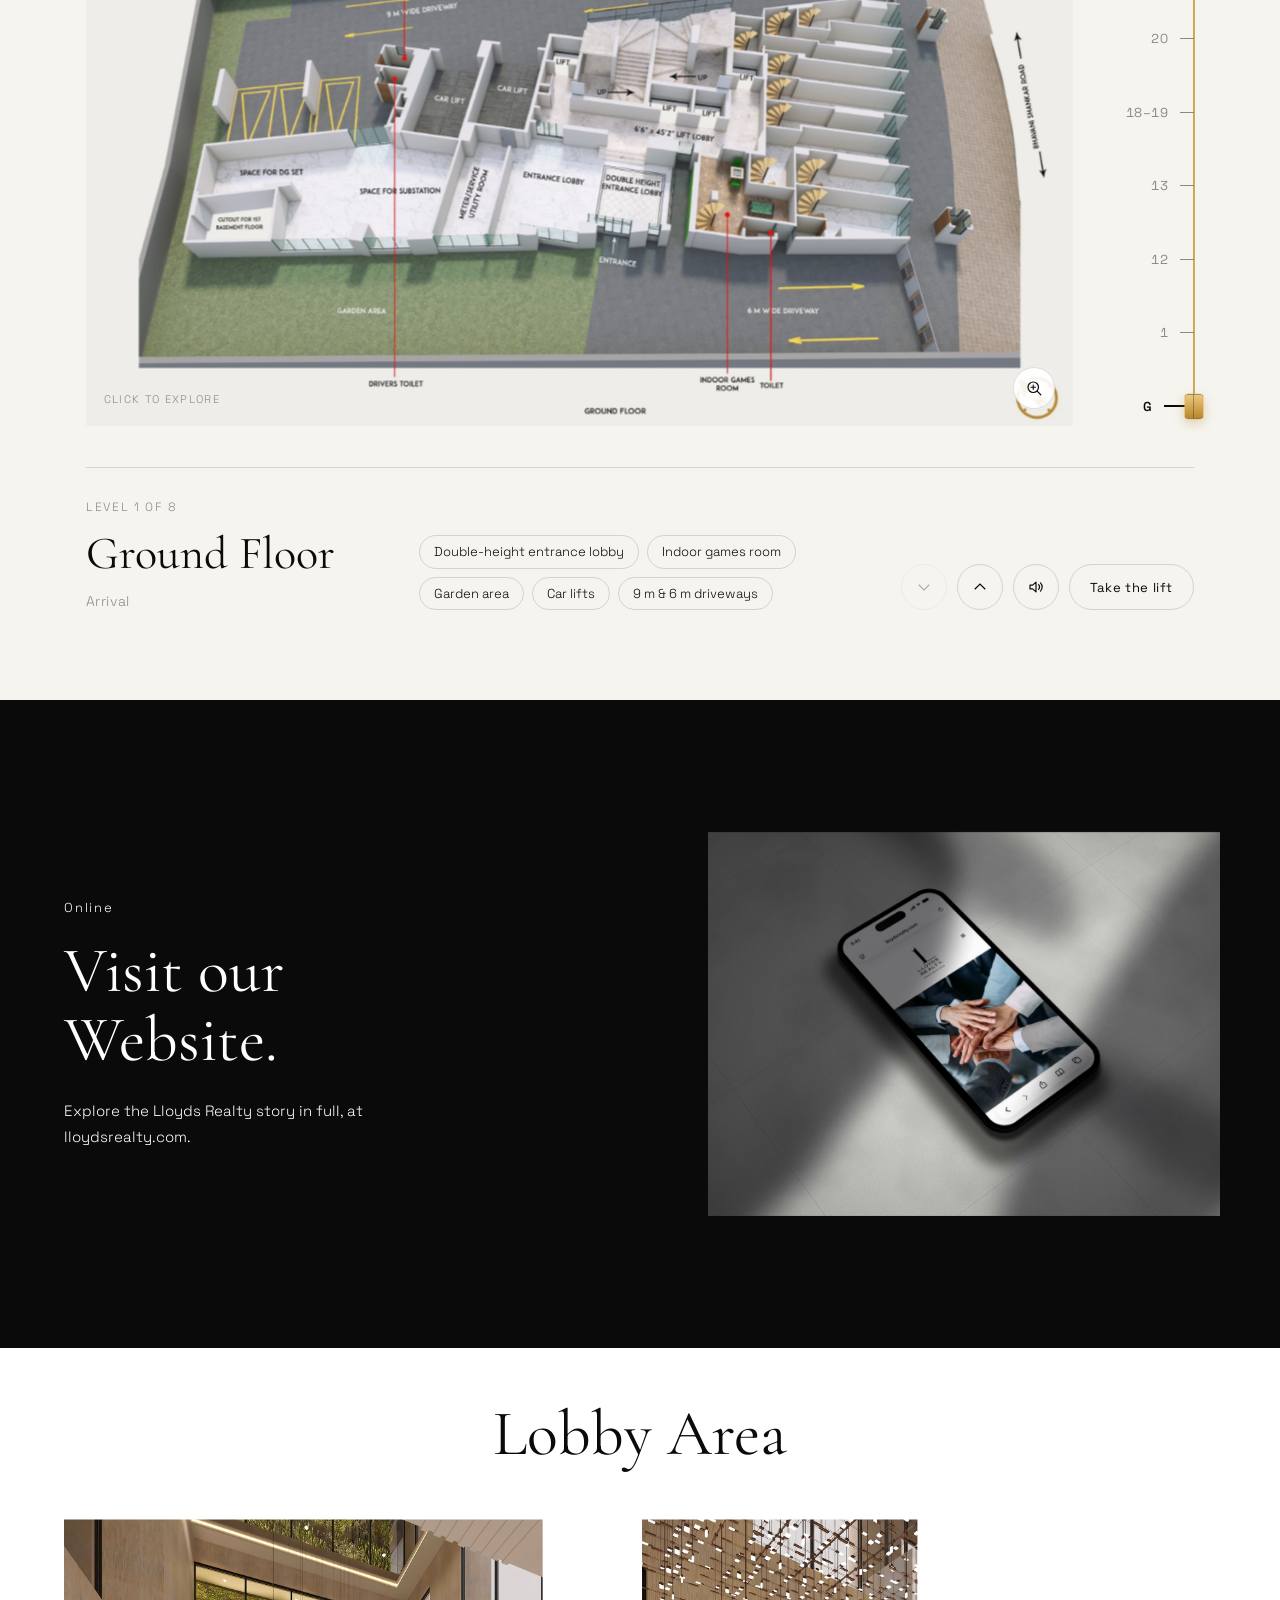
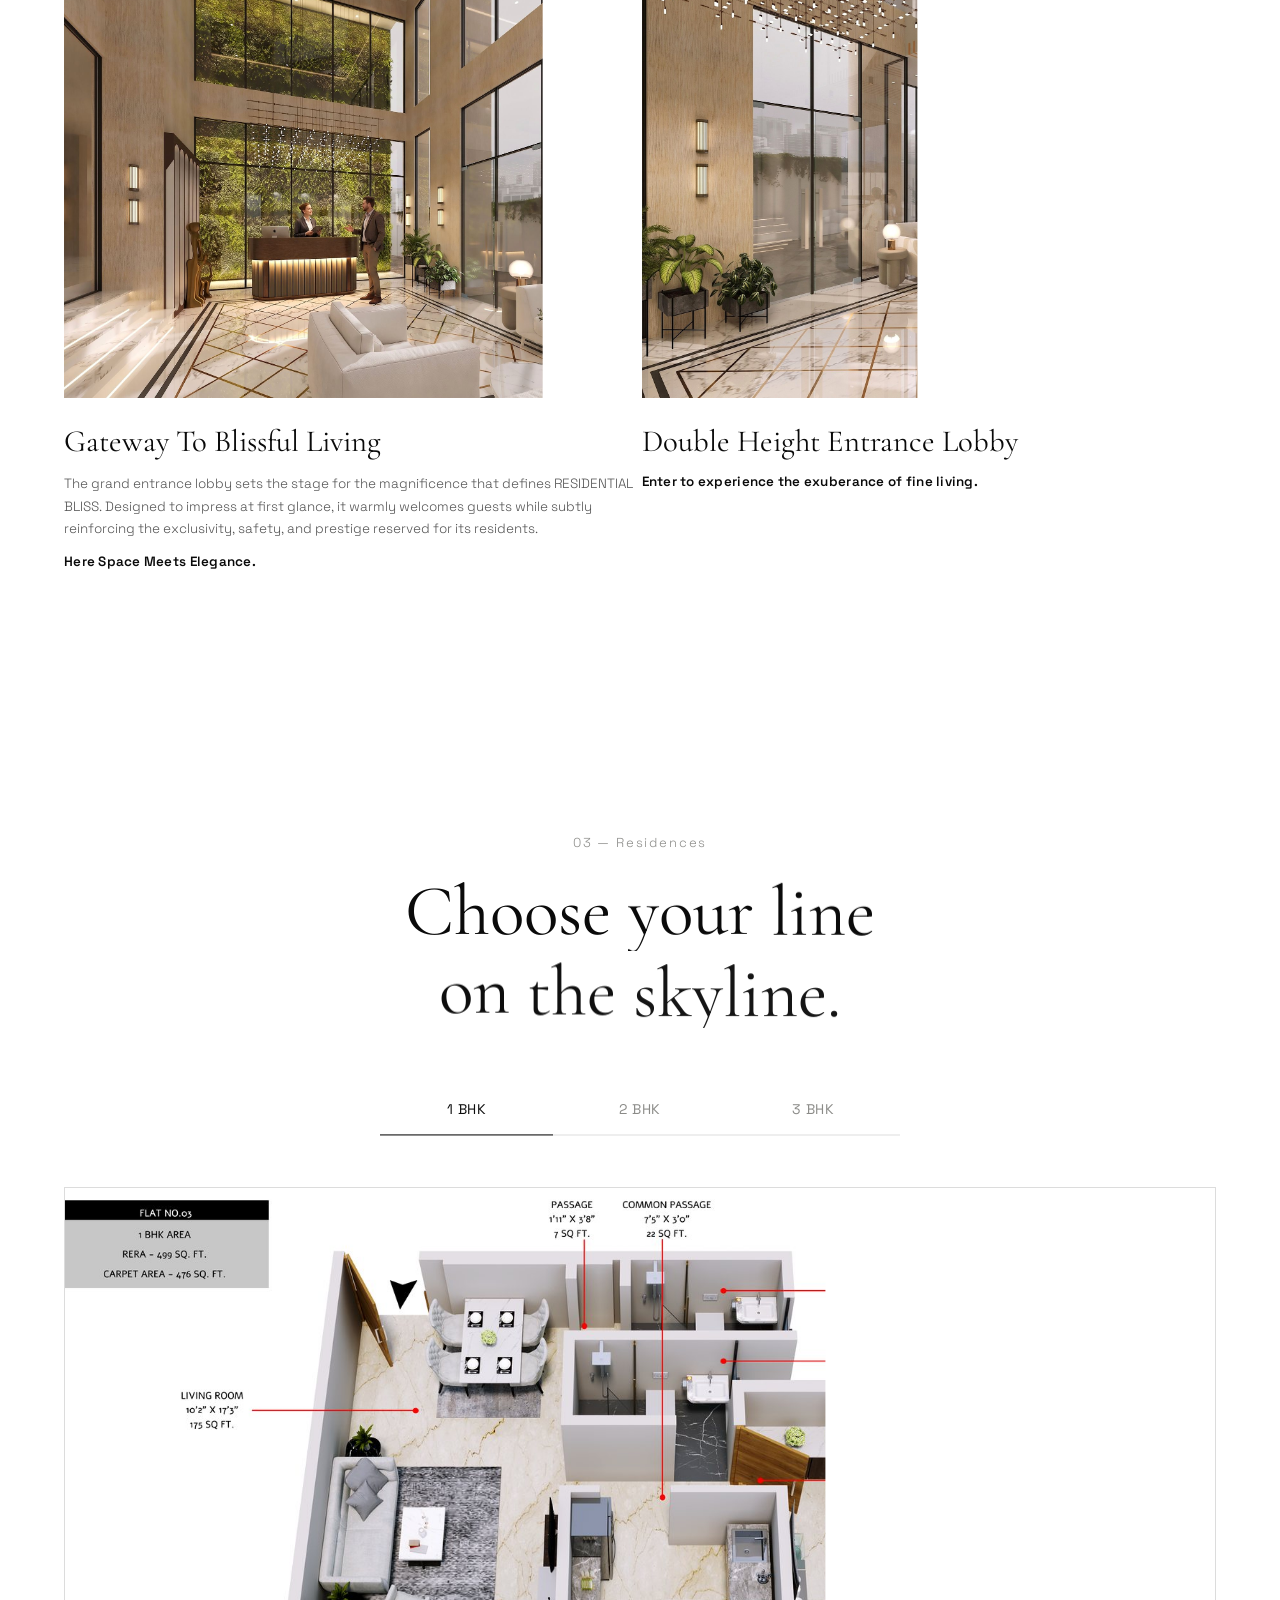
==== commit c3d717a6: "24-inch banner: use new 2560x1160 banner (433KB), remove placeholder Co-Authored-By: Claude Sonnet 5" ====
--- a/index.html
+++ b/index.html
@@ -10,7 +10,7 @@
 <link rel="preconnect" href="https://fonts.googleapis.com">
 <link rel="preconnect" href="https://fonts.gstatic.com" crossorigin>
 <link href="https://fonts.googleapis.com/css2?family=Cormorant+Garamond:wght@300;400;500;600&family=Space+Grotesk:wght@300;400;500;600&display=swap" rel="stylesheet">
-<link rel="stylesheet" href="style.css?v=115">
+<link rel="stylesheet" href="style.css?v=116">
 </head>
 <body>
 
@@ -54,7 +54,7 @@
     <div class="hero-media">
       <picture>
         <source media="(max-width: 900px)" srcset="assets/hero-banner-mobile.jpg">
-        <source media="(min-width: 1800px) and (max-width: 2300px)" srcset="assets/hero-24in-dark.jpg">
+        <source media="(min-width: 1800px) and (max-width: 2300px)" srcset="assets/hero-24in-banner.jpg">
         <img src="assets/hero-banner.jpg" alt="Solace tower at sunset: thoughtfully designed 1, 2 and 3 BHK residences by Lloyds Realty" id="heroImg" width="2560" height="1440">
       </picture>
       <div class="hero-scrim"></div>
@@ -484,6 +484,6 @@
 
 <script src="vendor/gsap.min.js"></script>
 <script src="vendor/ScrollTrigger.min.js"></script>
-<script src="script.js?v=115"></script>
+<script src="script.js?v=116"></script>
 </body>
 </html>
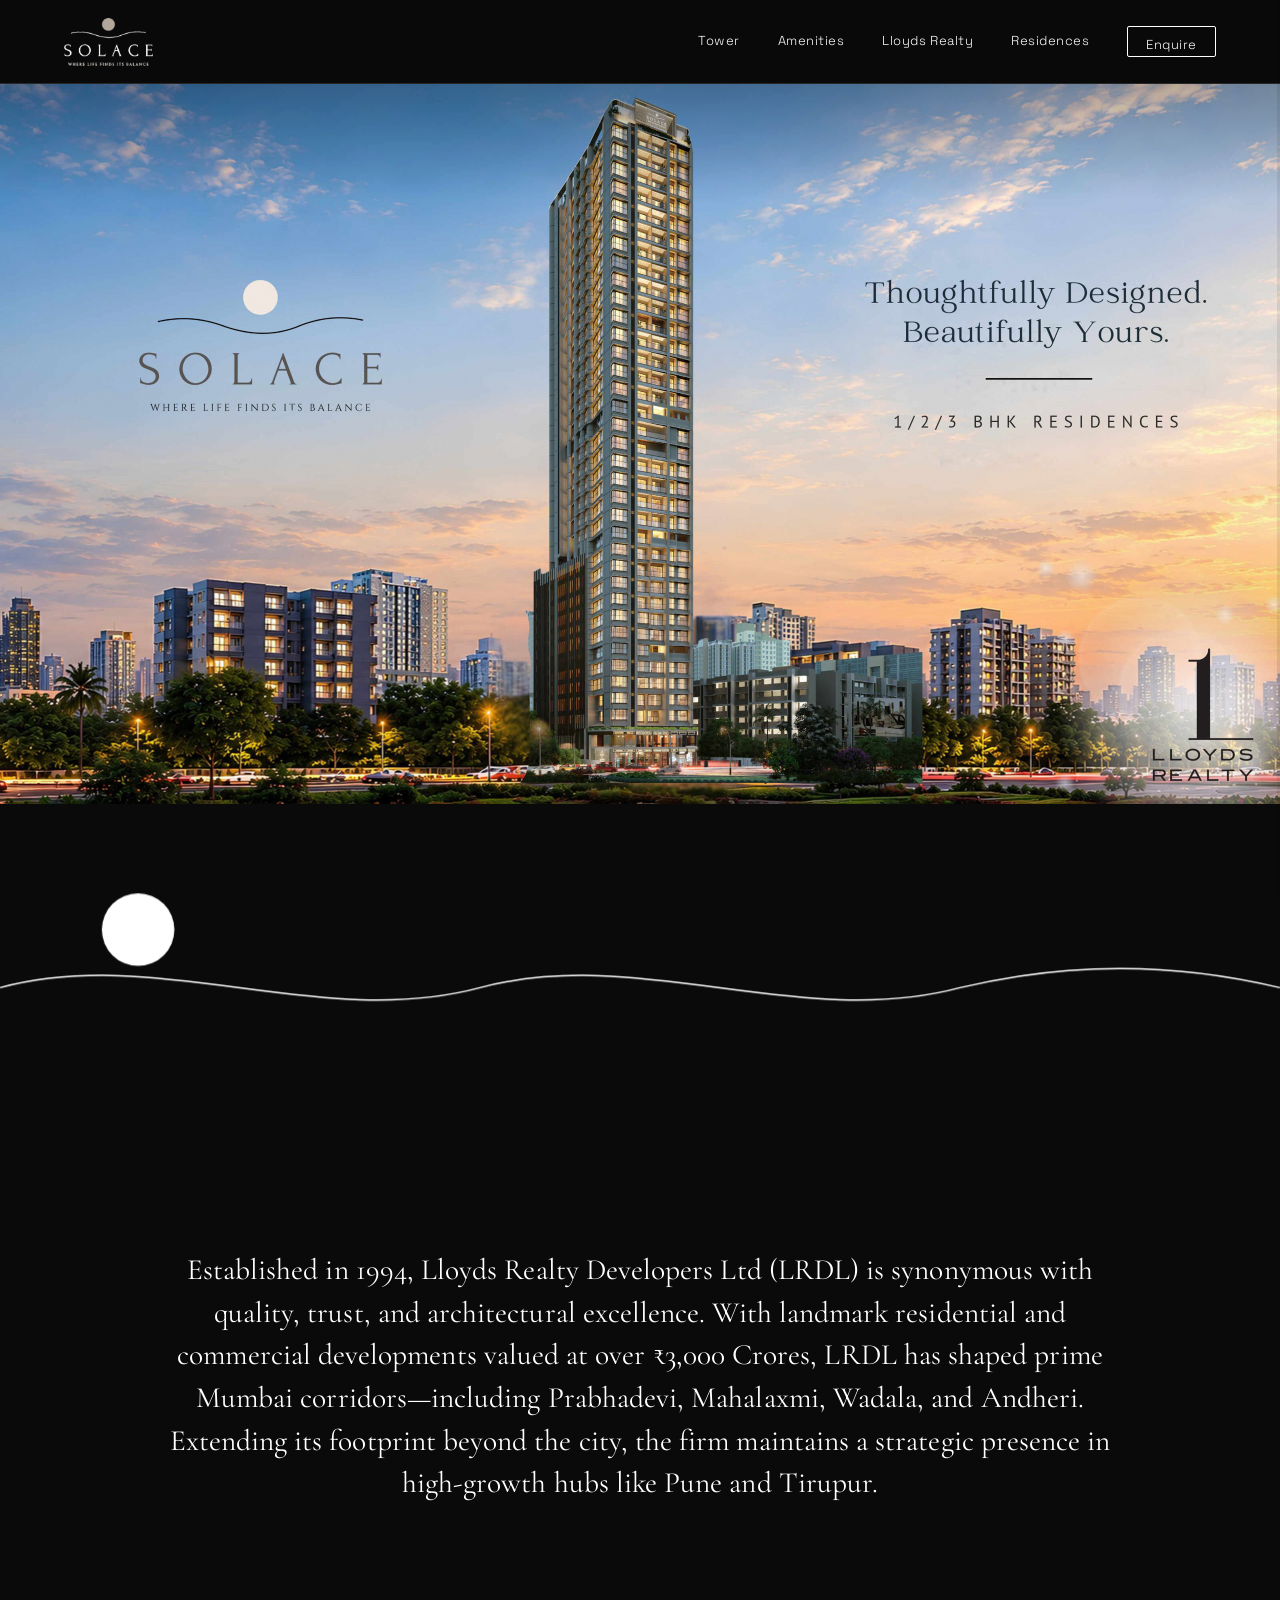
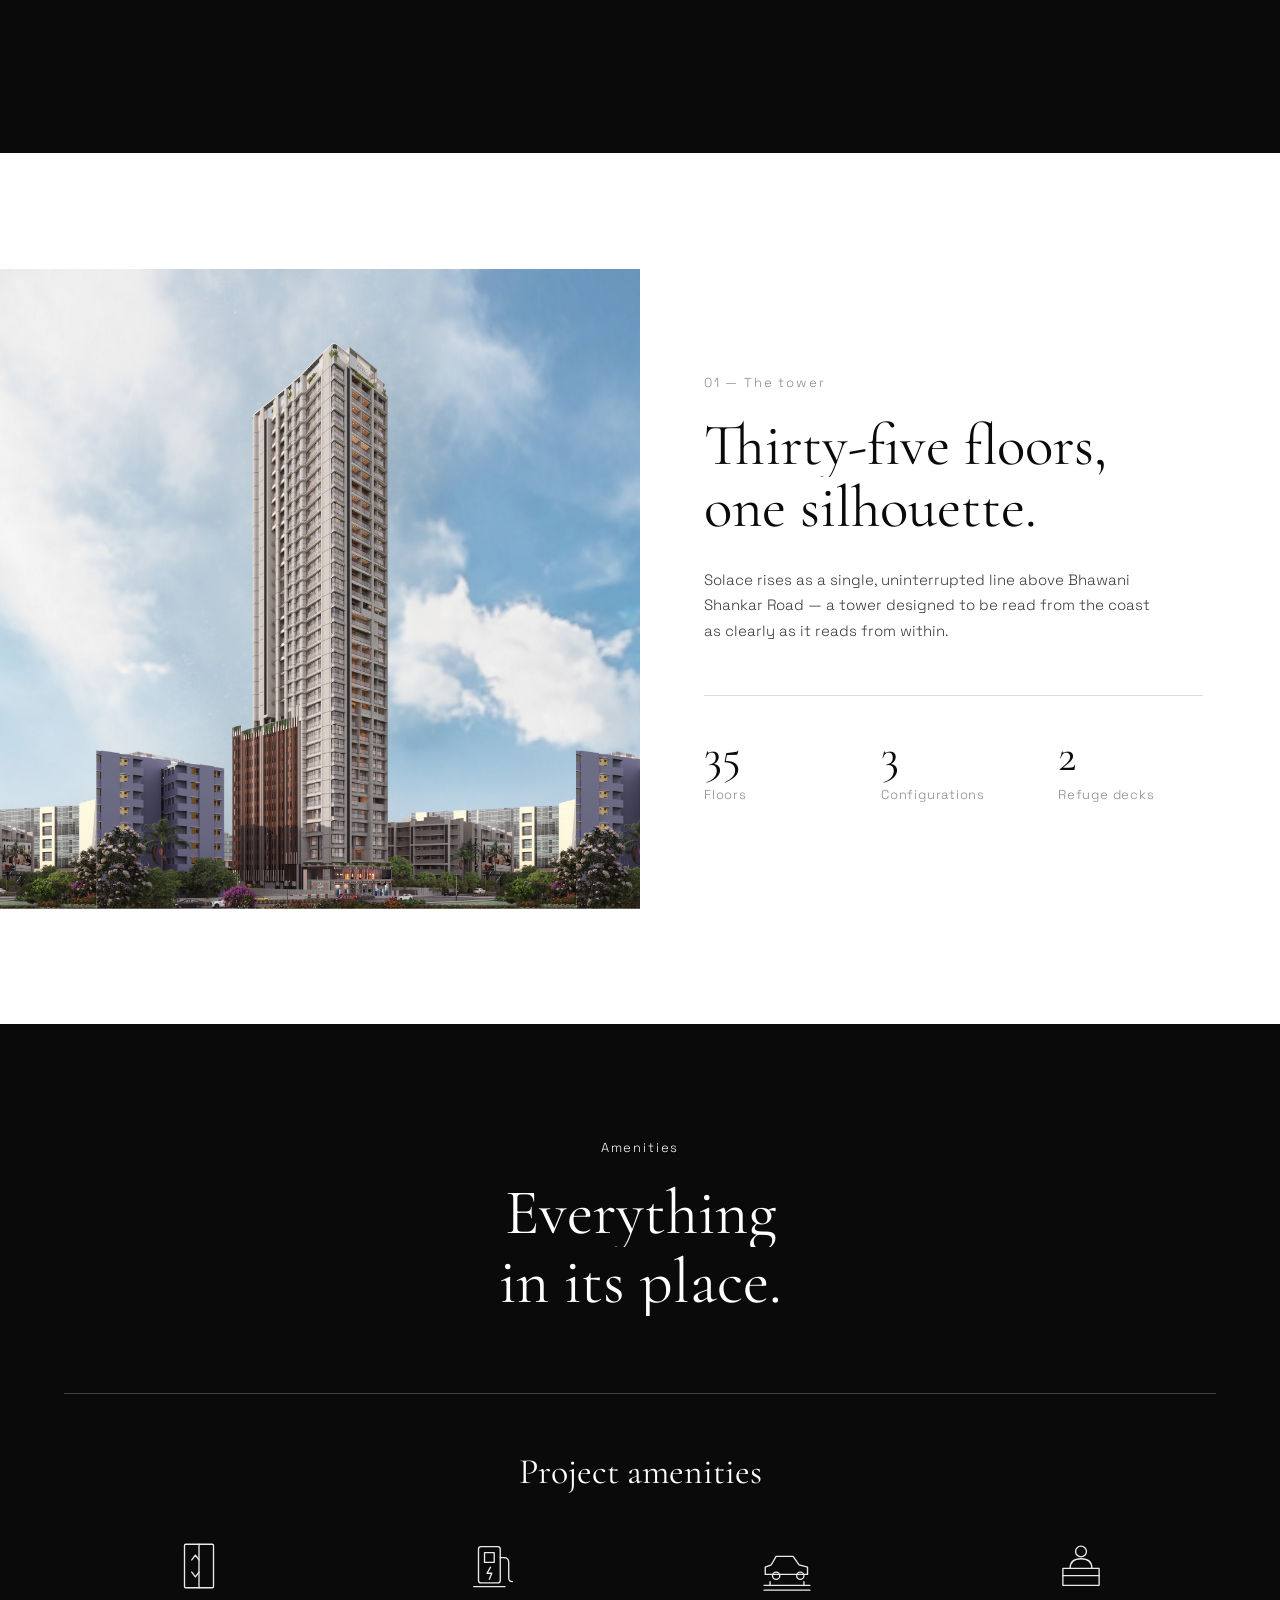
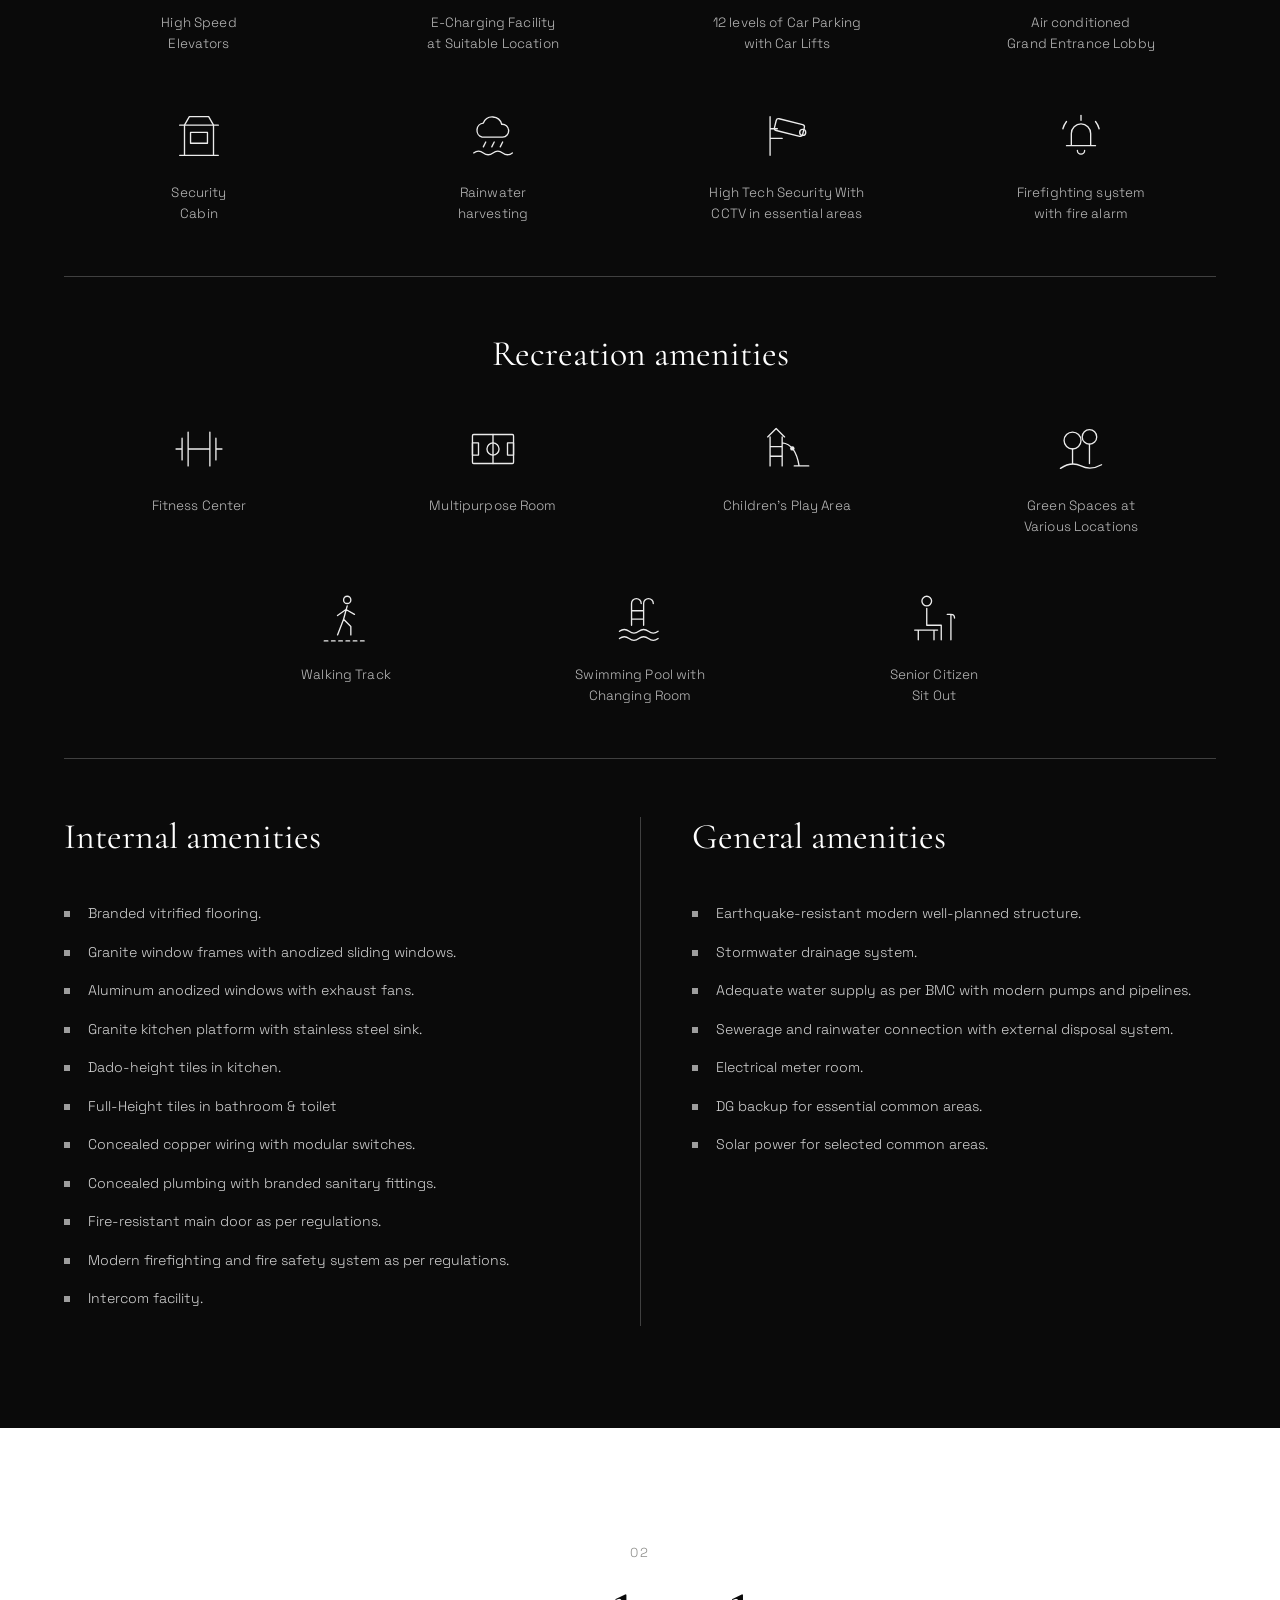
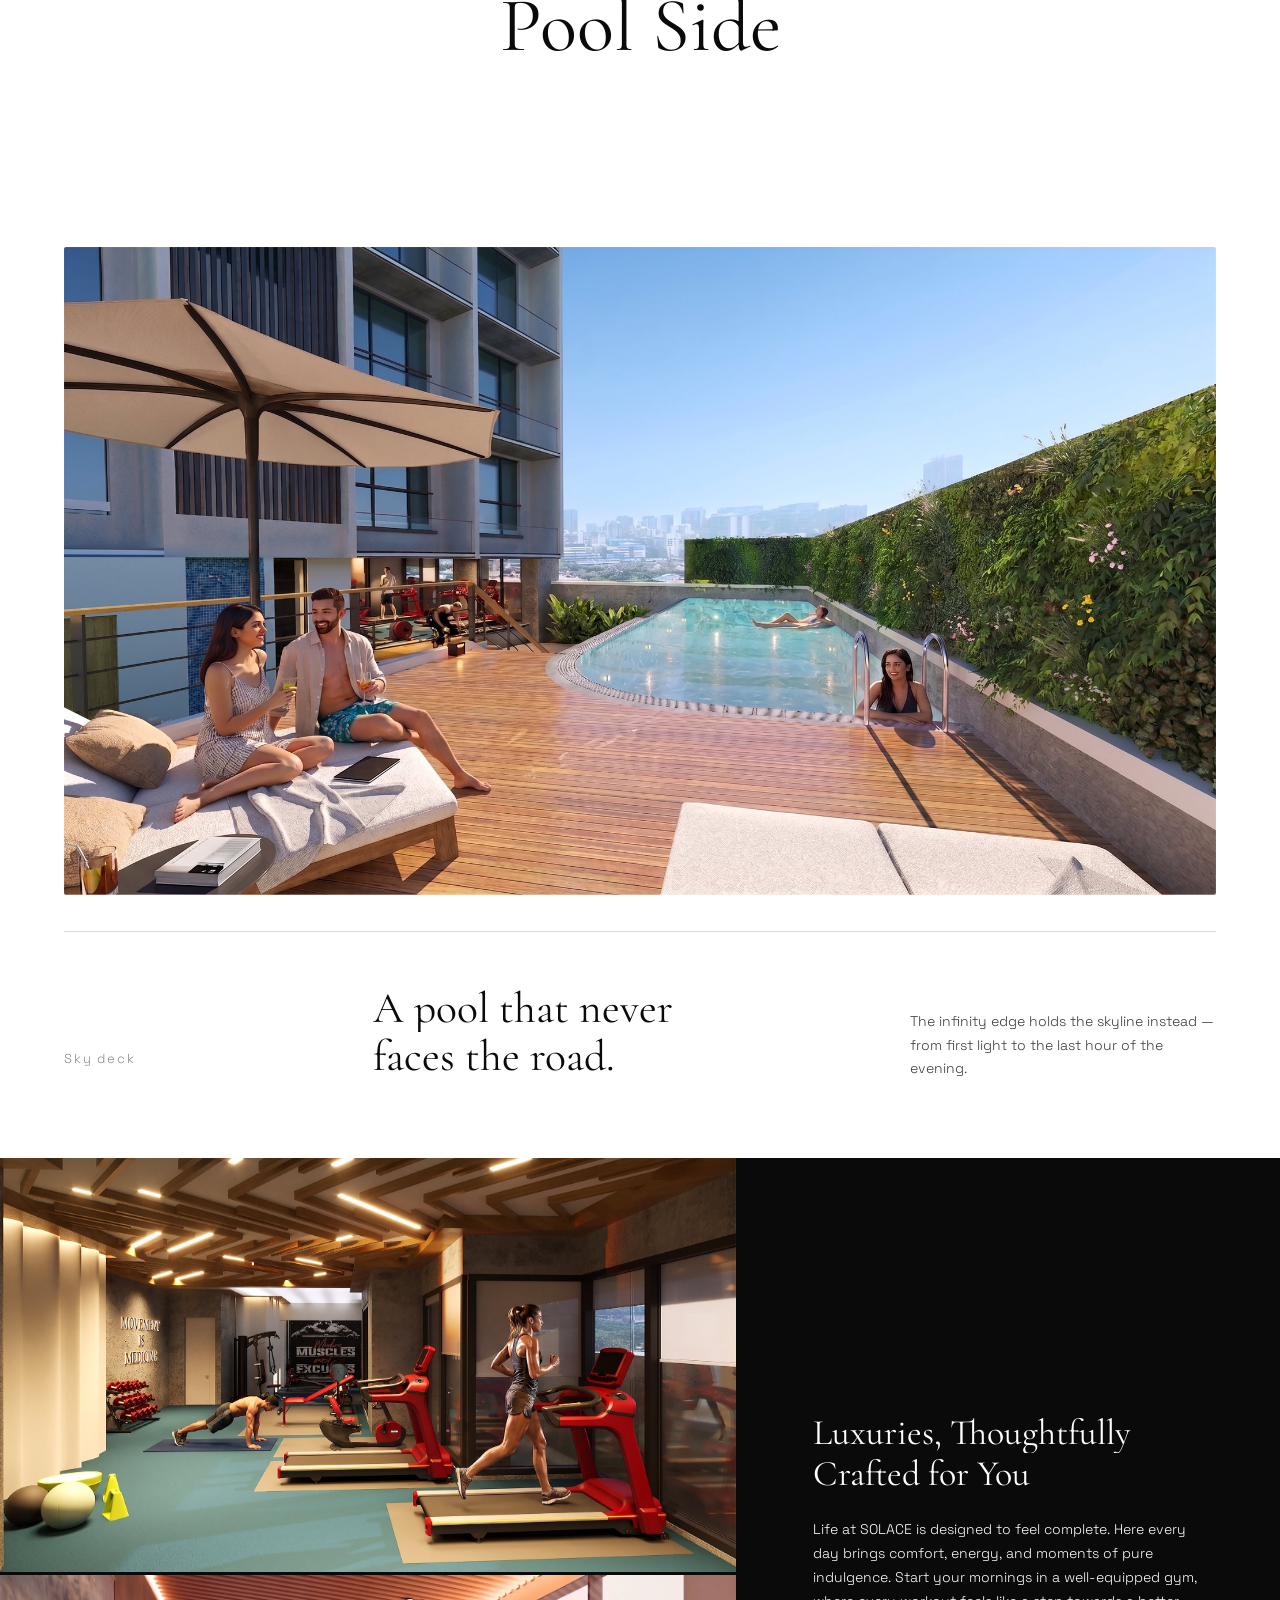
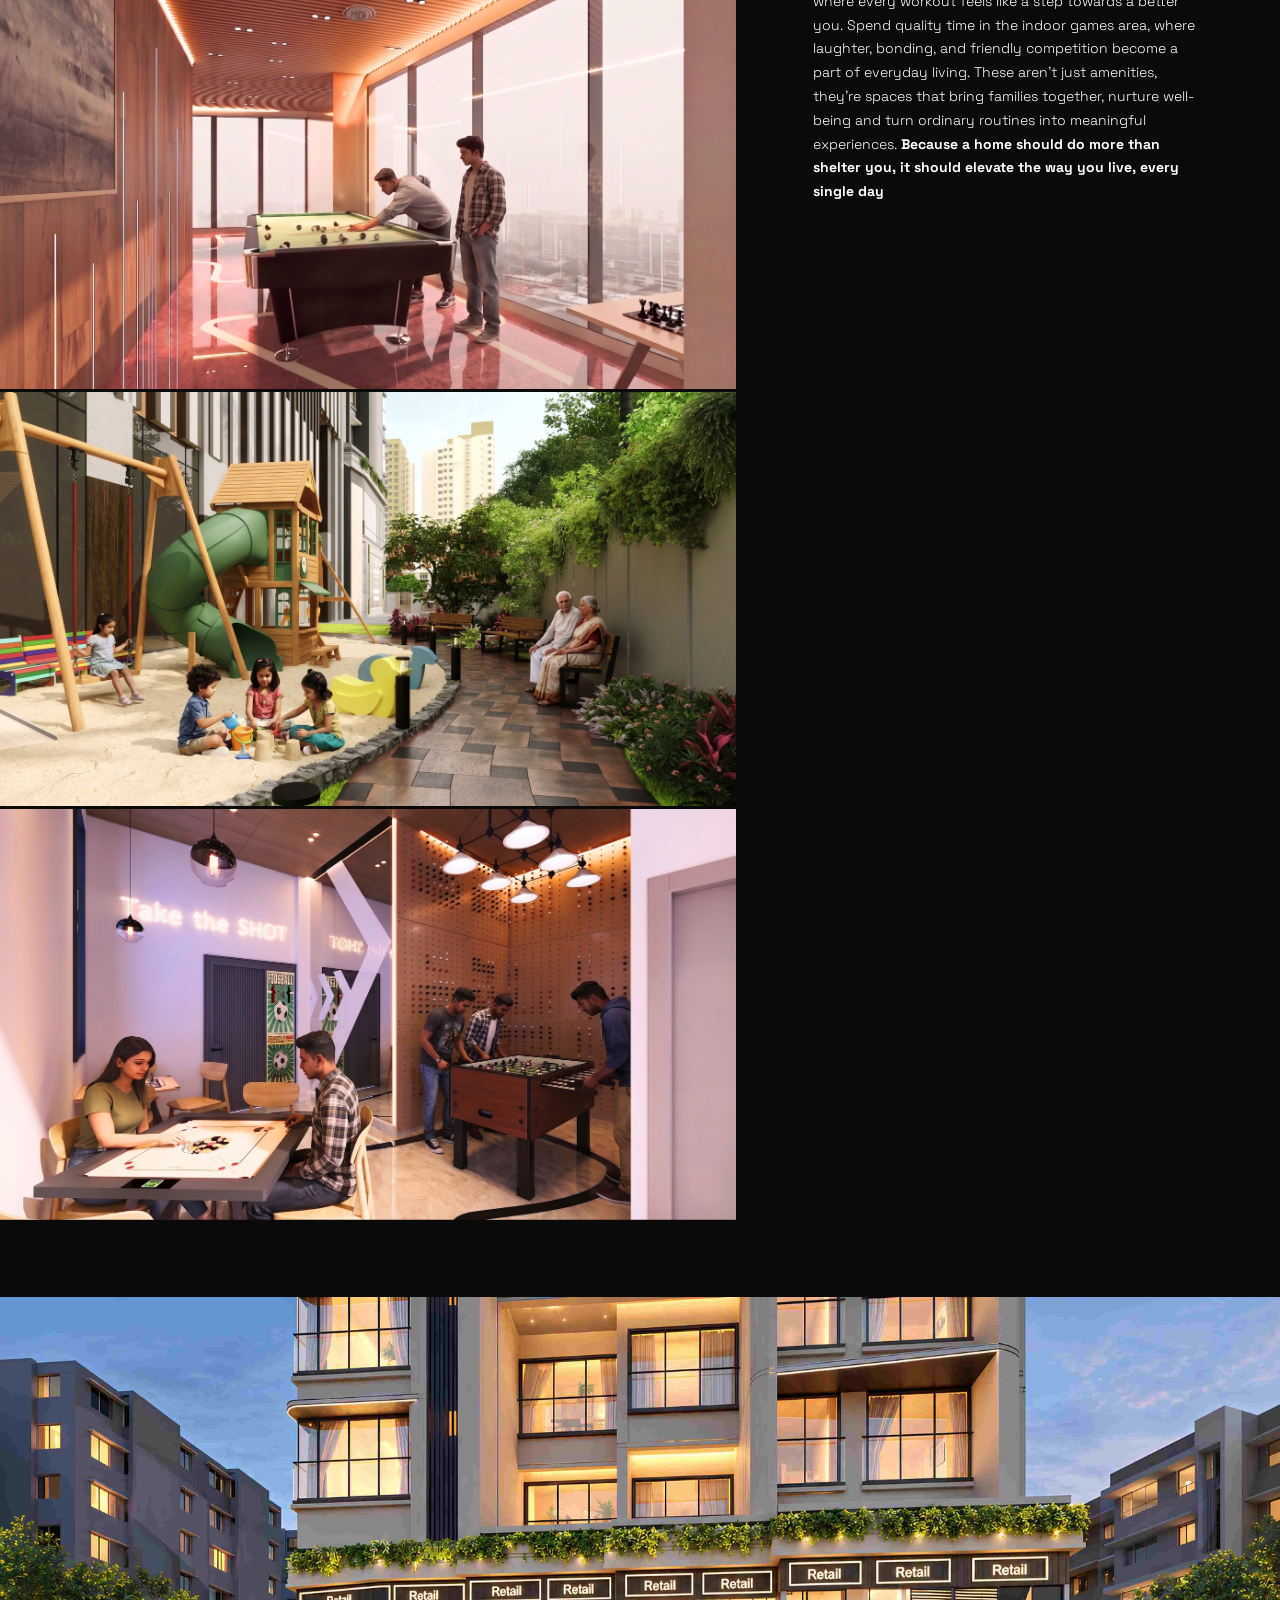
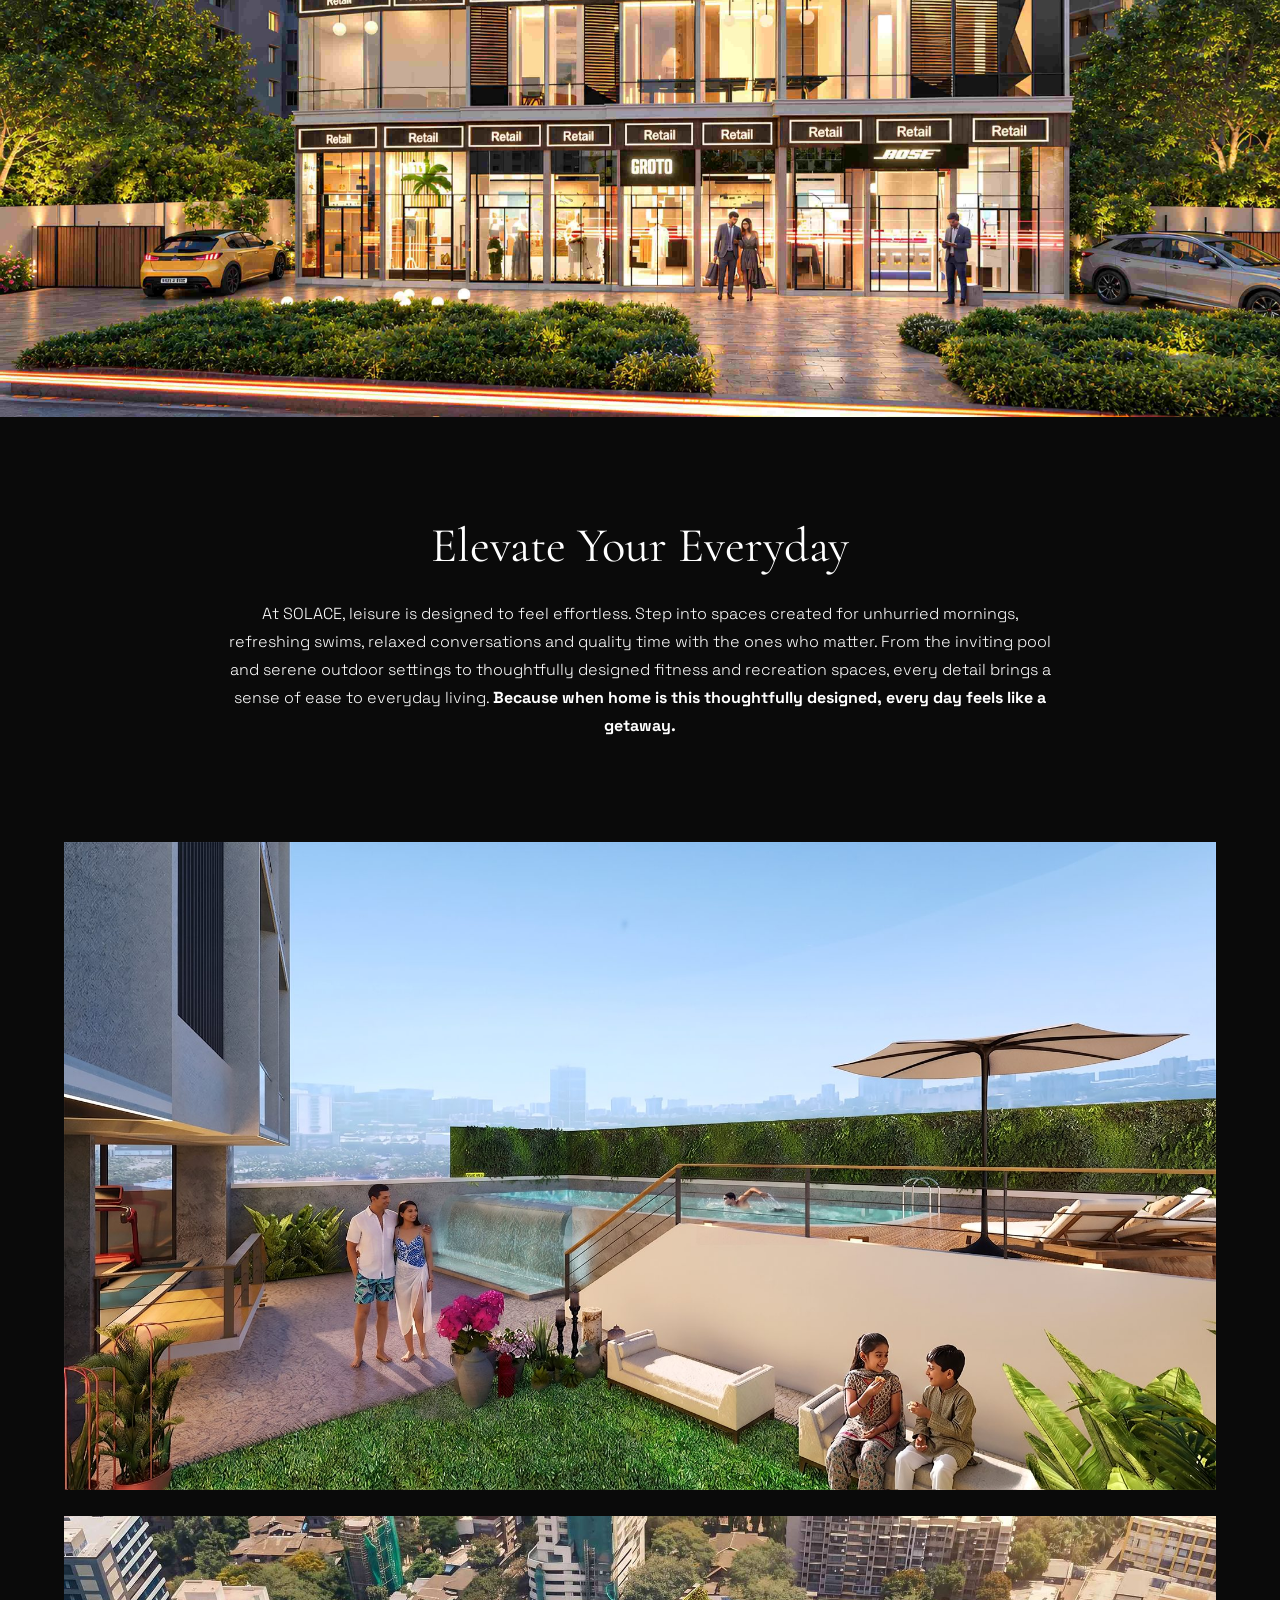
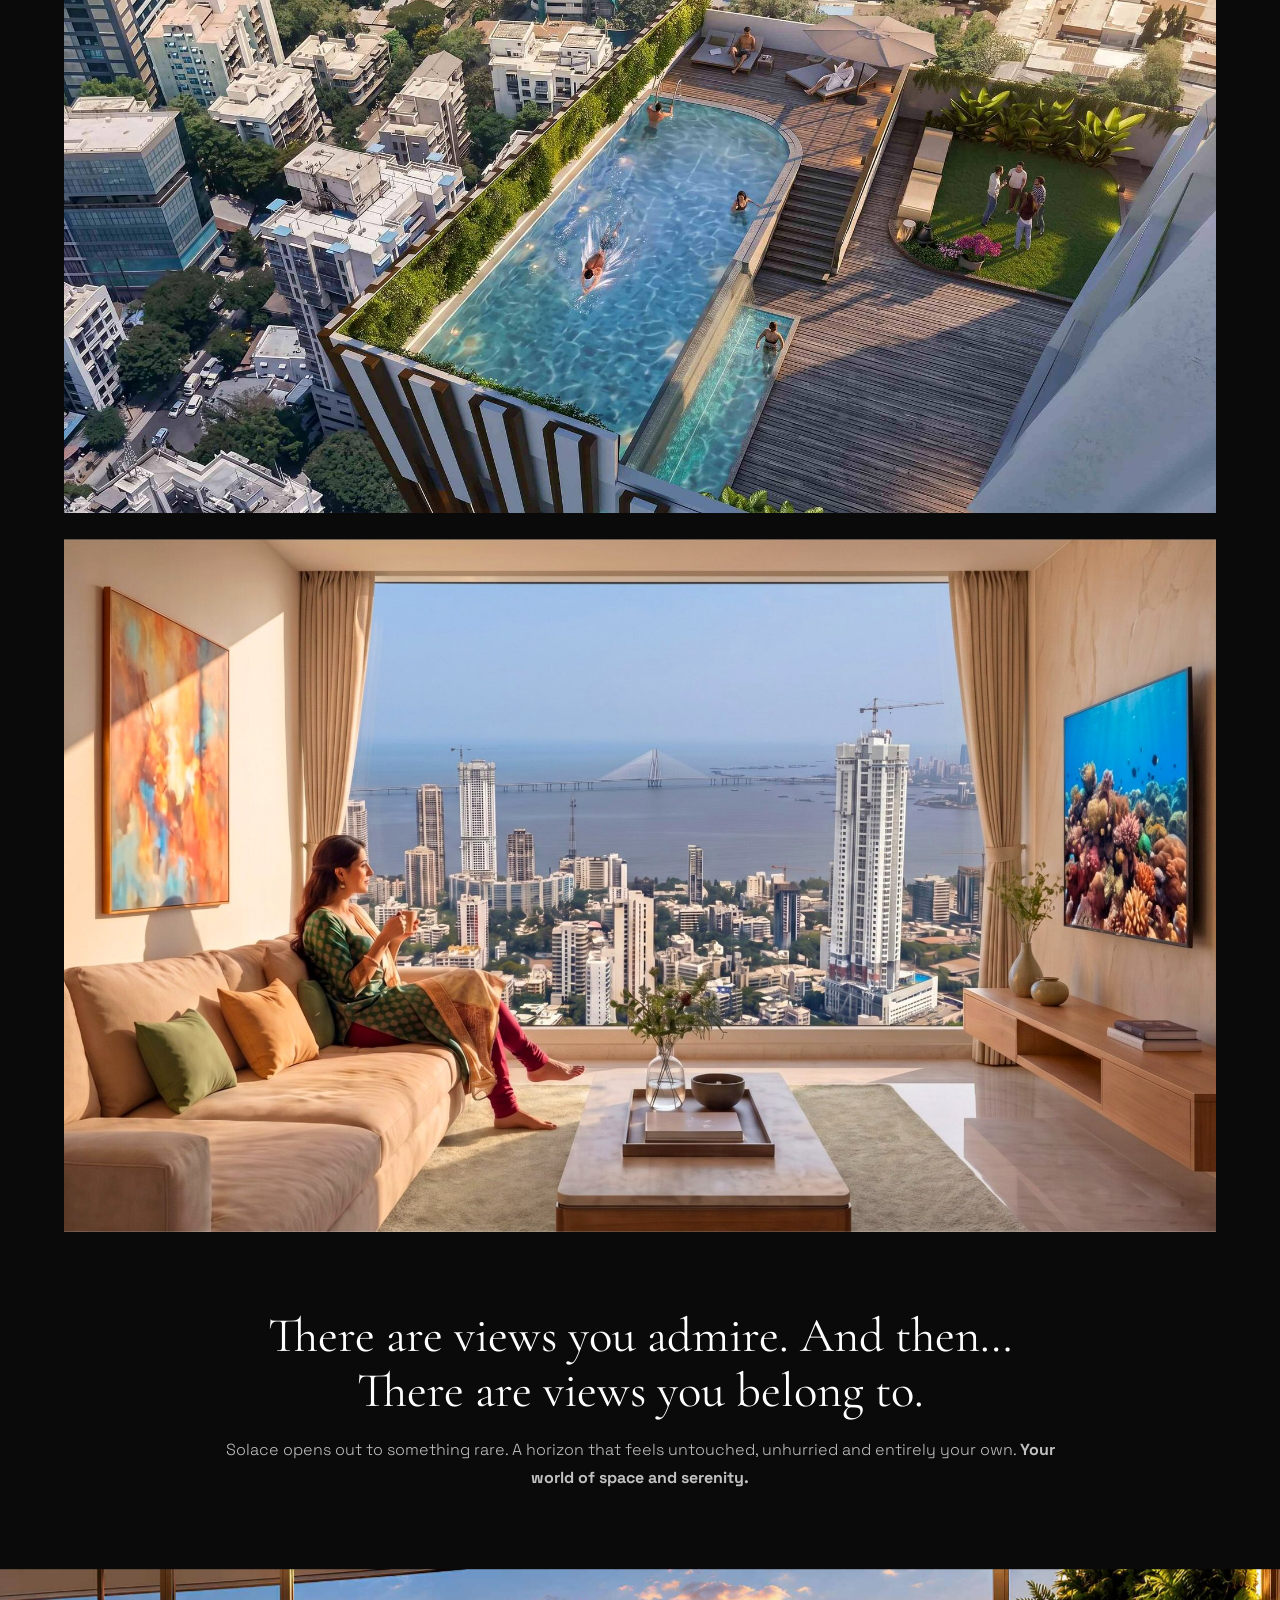
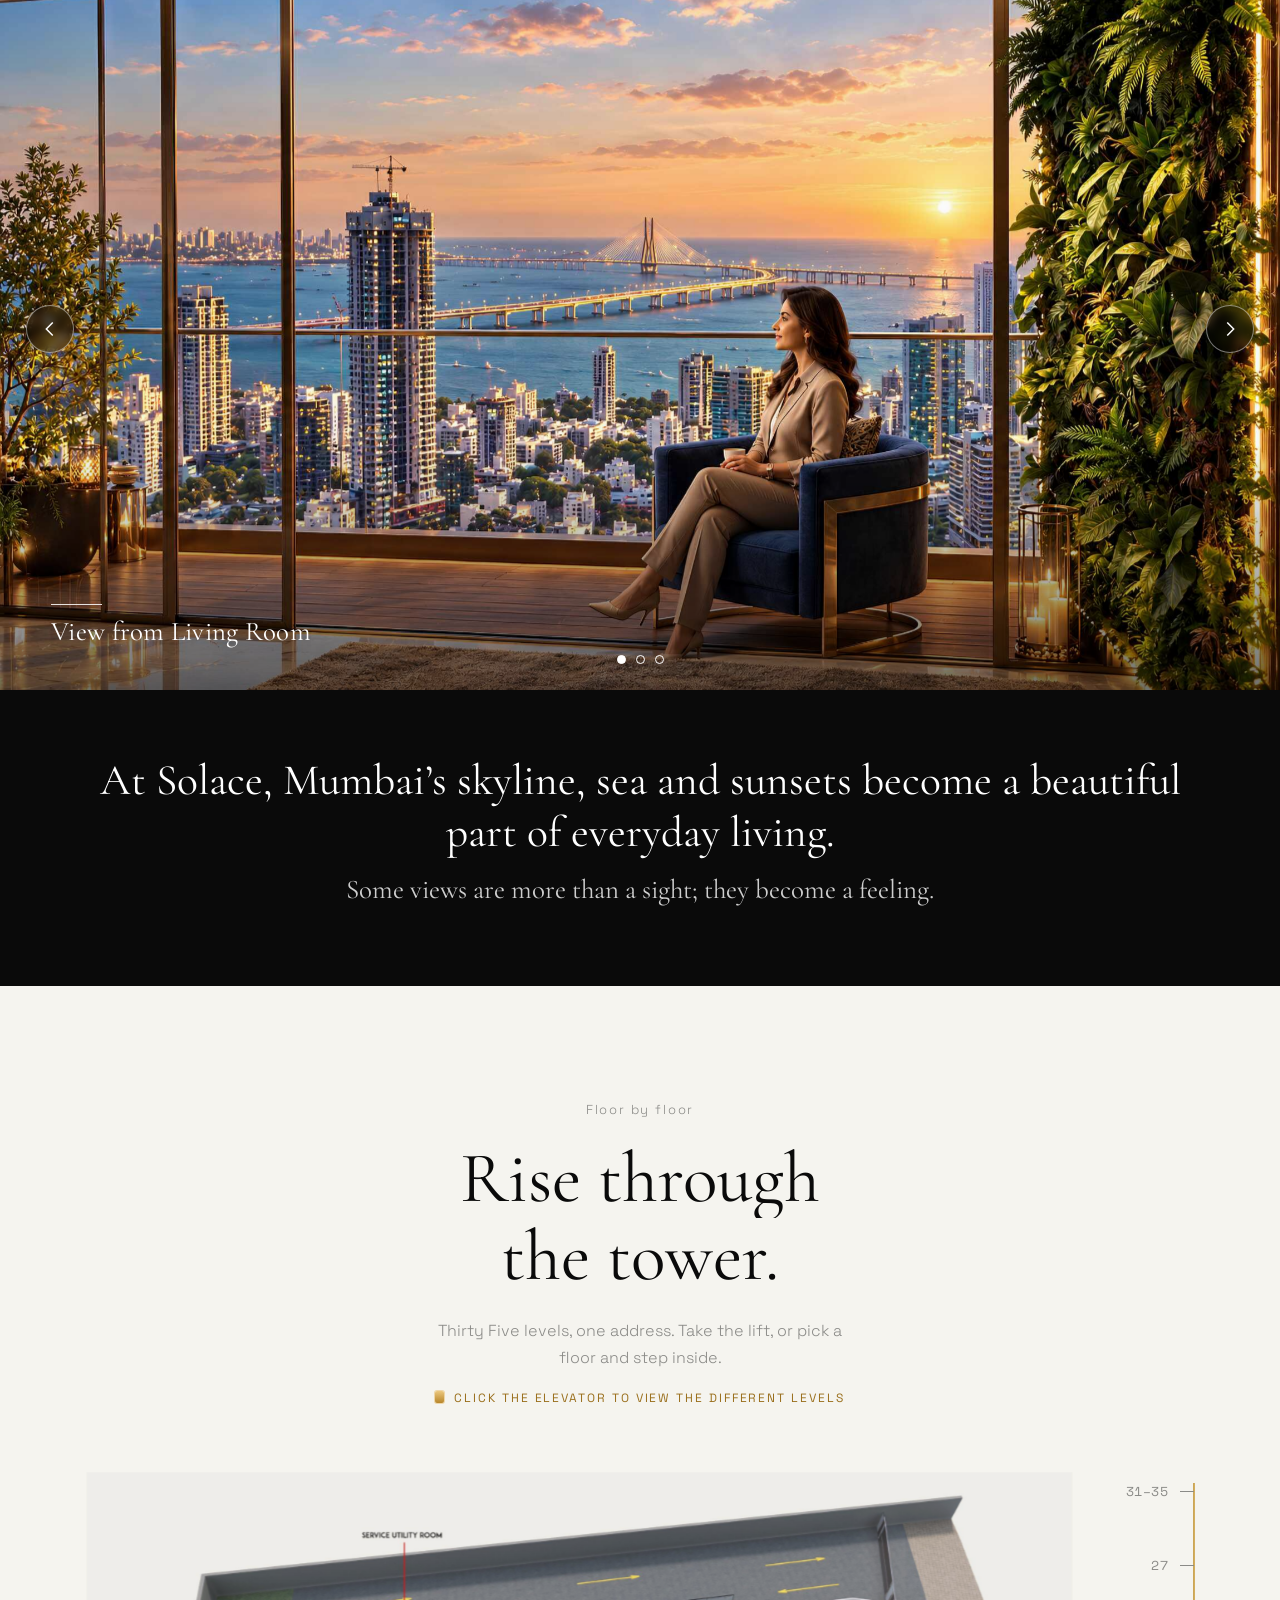
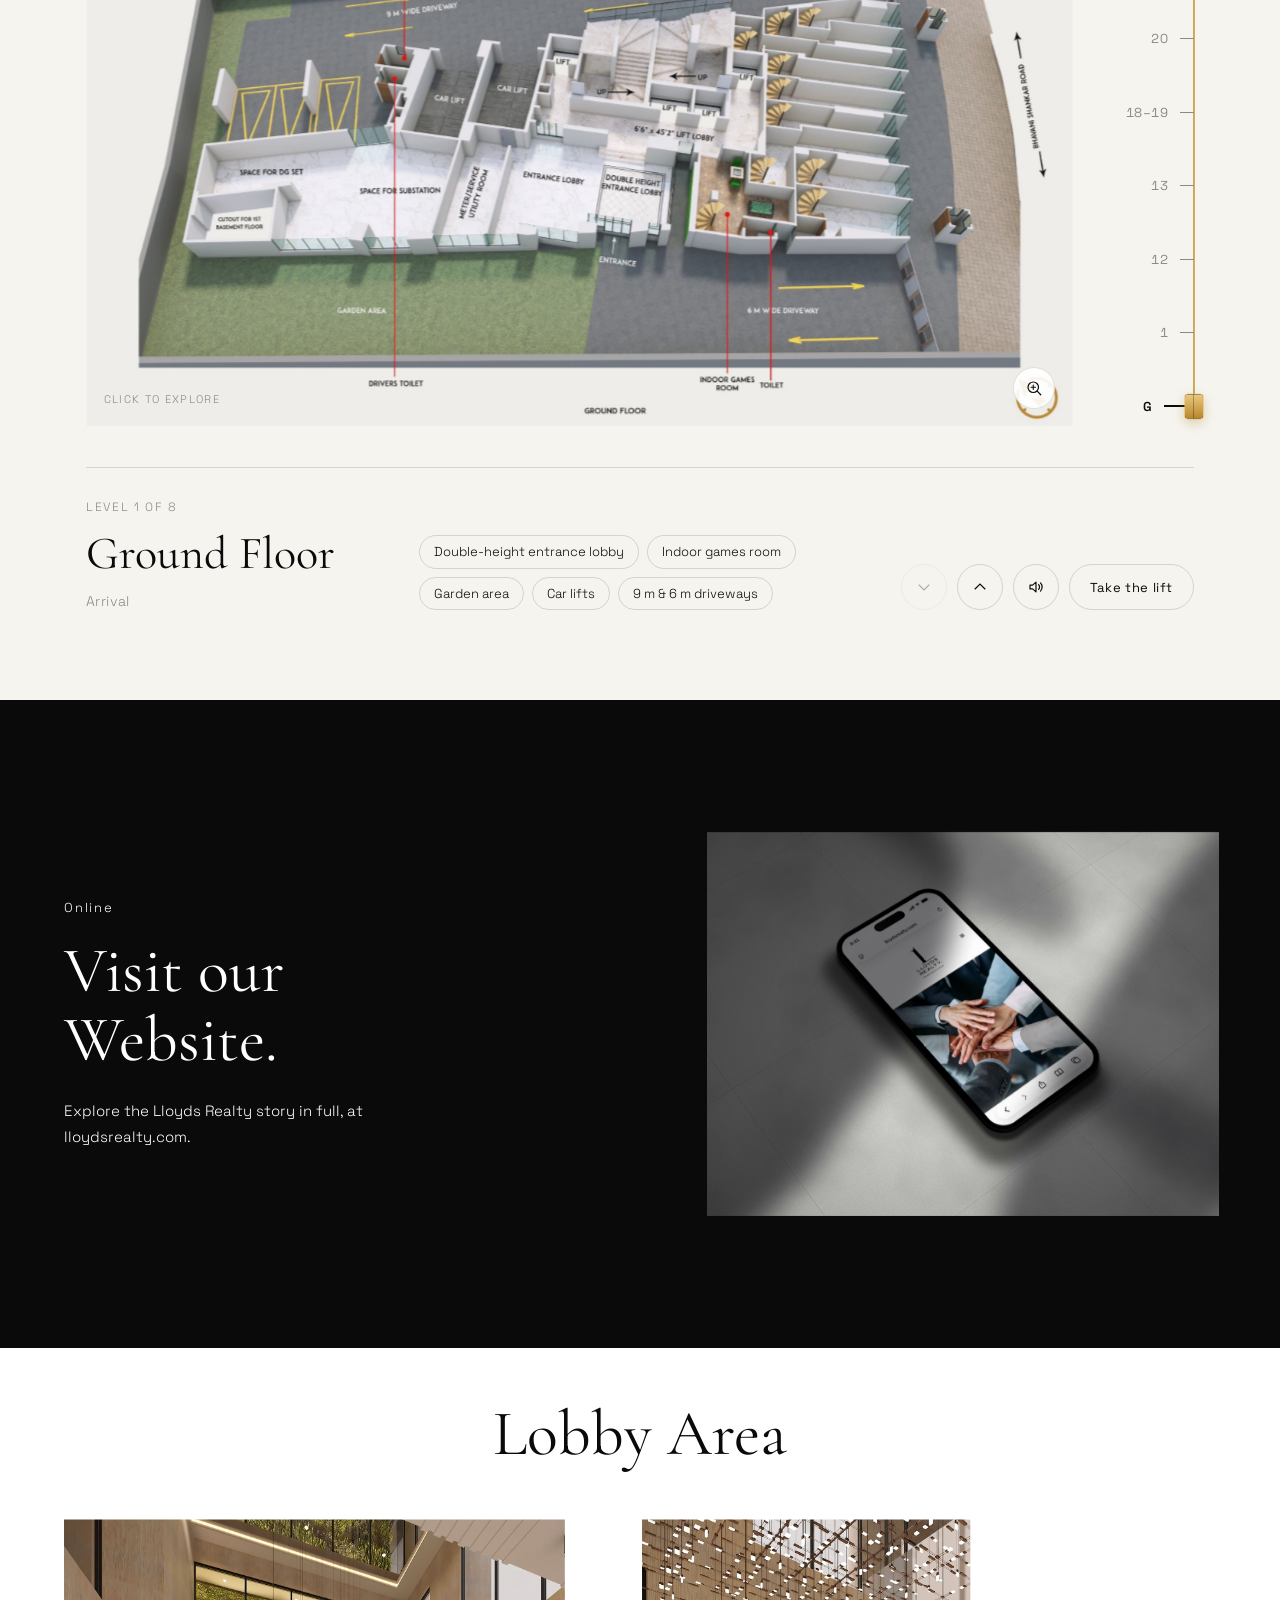
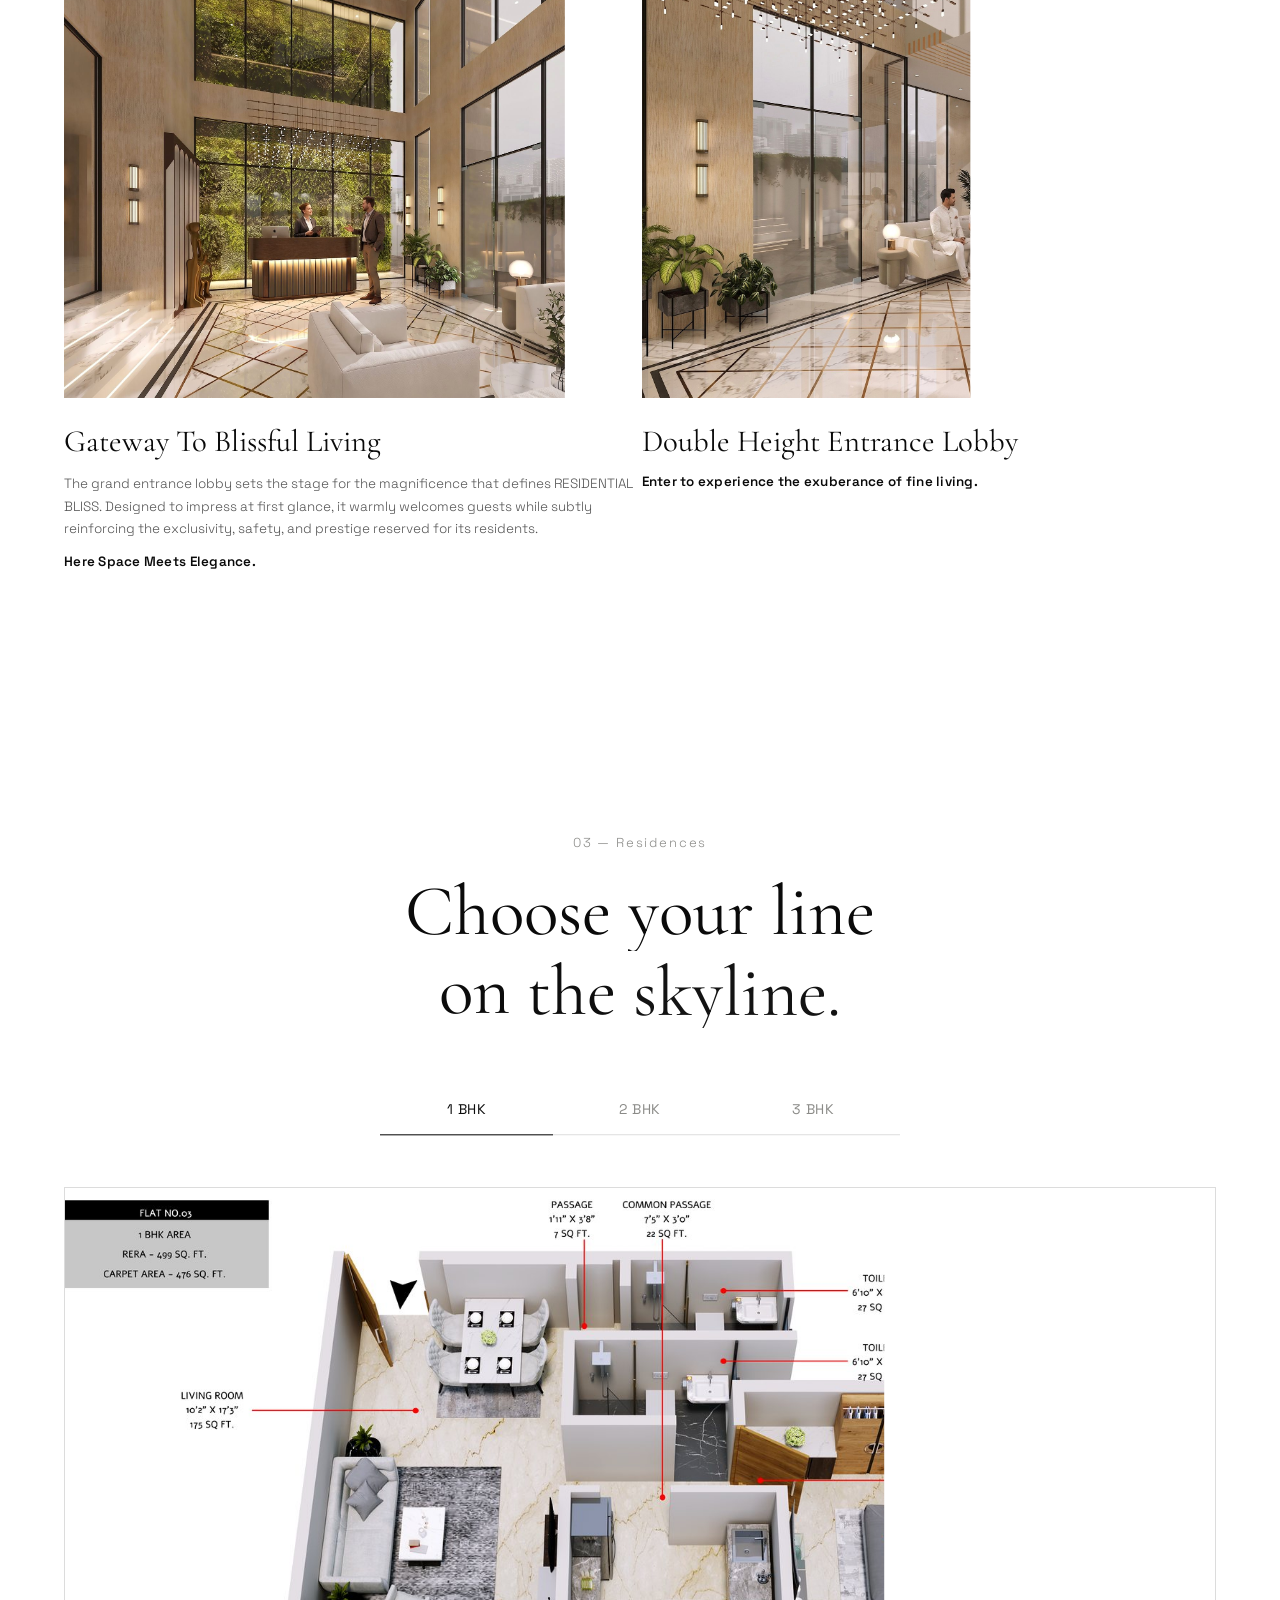
==== commit fdd8dd45: "24-inch banner: fill screen below nav, no black strip Co-Authored-By: Claude Sonnet 5.5 <noreply@ant" ====
--- a/index.html
+++ b/index.html
@@ -10,7 +10,7 @@
 <link rel="preconnect" href="https://fonts.googleapis.com">
 <link rel="preconnect" href="https://fonts.gstatic.com" crossorigin>
 <link href="https://fonts.googleapis.com/css2?family=Cormorant+Garamond:wght@300;400;500;600&family=Space+Grotesk:wght@300;400;500;600&display=swap" rel="stylesheet">
-<link rel="stylesheet" href="style.css?v=116">
+<link rel="stylesheet" href="style.css?v=117">
 </head>
 <body>
 
@@ -484,6 +484,6 @@
 
 <script src="vendor/gsap.min.js"></script>
 <script src="vendor/ScrollTrigger.min.js"></script>
-<script src="script.js?v=116"></script>
+<script src="script.js?v=117"></script>
 </body>
 </html>
--- a/style.css
+++ b/style.css
@@ -845,7 +845,10 @@
 
 /* 24-inch desktop screens (about 1800-2300px wide): wider, shorter banner so it fits the visible screen */
 @media(min-width:1800px) and (max-width:2300px){
-  .hero{aspect-ratio:2560/1160;max-height:calc(100vh - var(--nav-h));max-height:calc(100svh - var(--nav-h));}
+  /* fill the screen below the nav: no black strip under the banner.
+     Any extra width is trimmed from the left only, so the Lloyds mark on the right stays in. */
+  .hero{aspect-ratio:auto;min-height:0;height:min(calc(100vh - var(--nav-h)), 54vw);height:min(calc(100svh - var(--nav-h)), 54vw);}
+  .hero-media img{object-fit:cover;object-position:100% 50%;}
 }
 
 /* Nav: original logo instead of text */
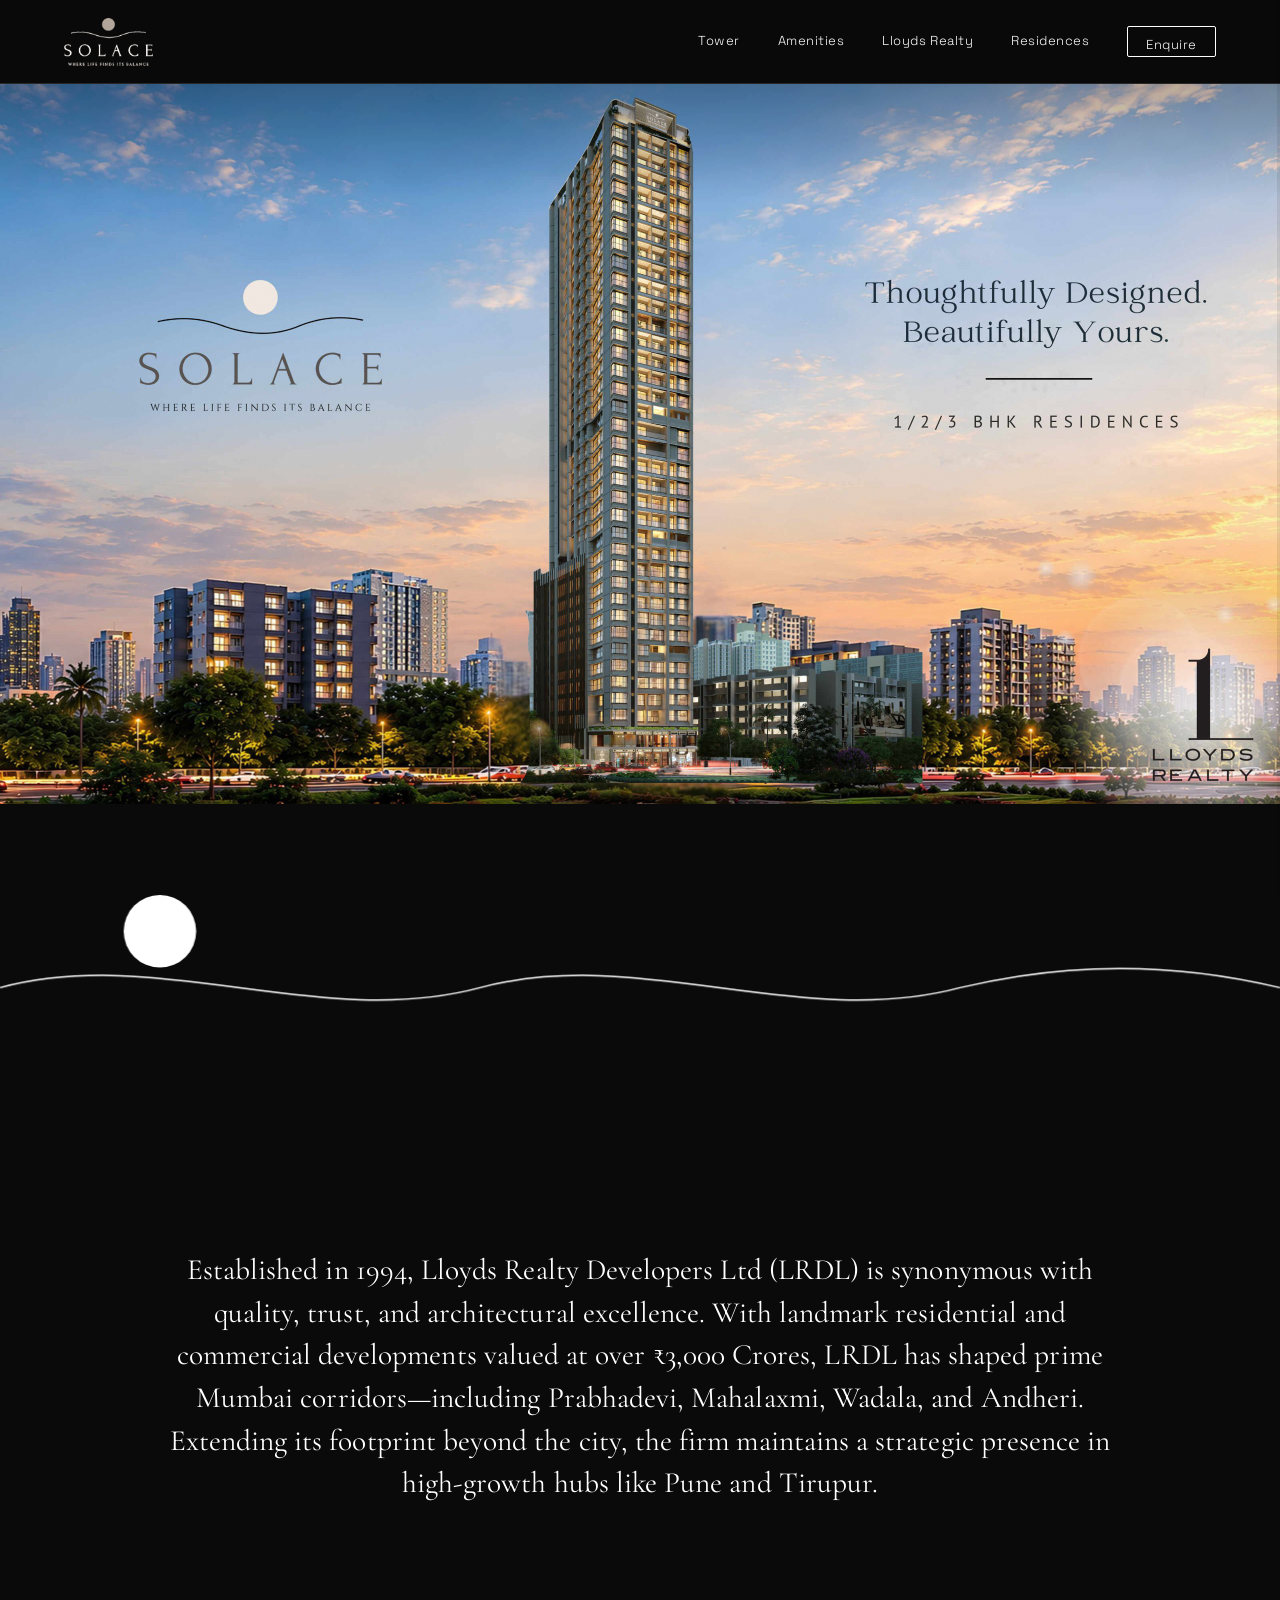
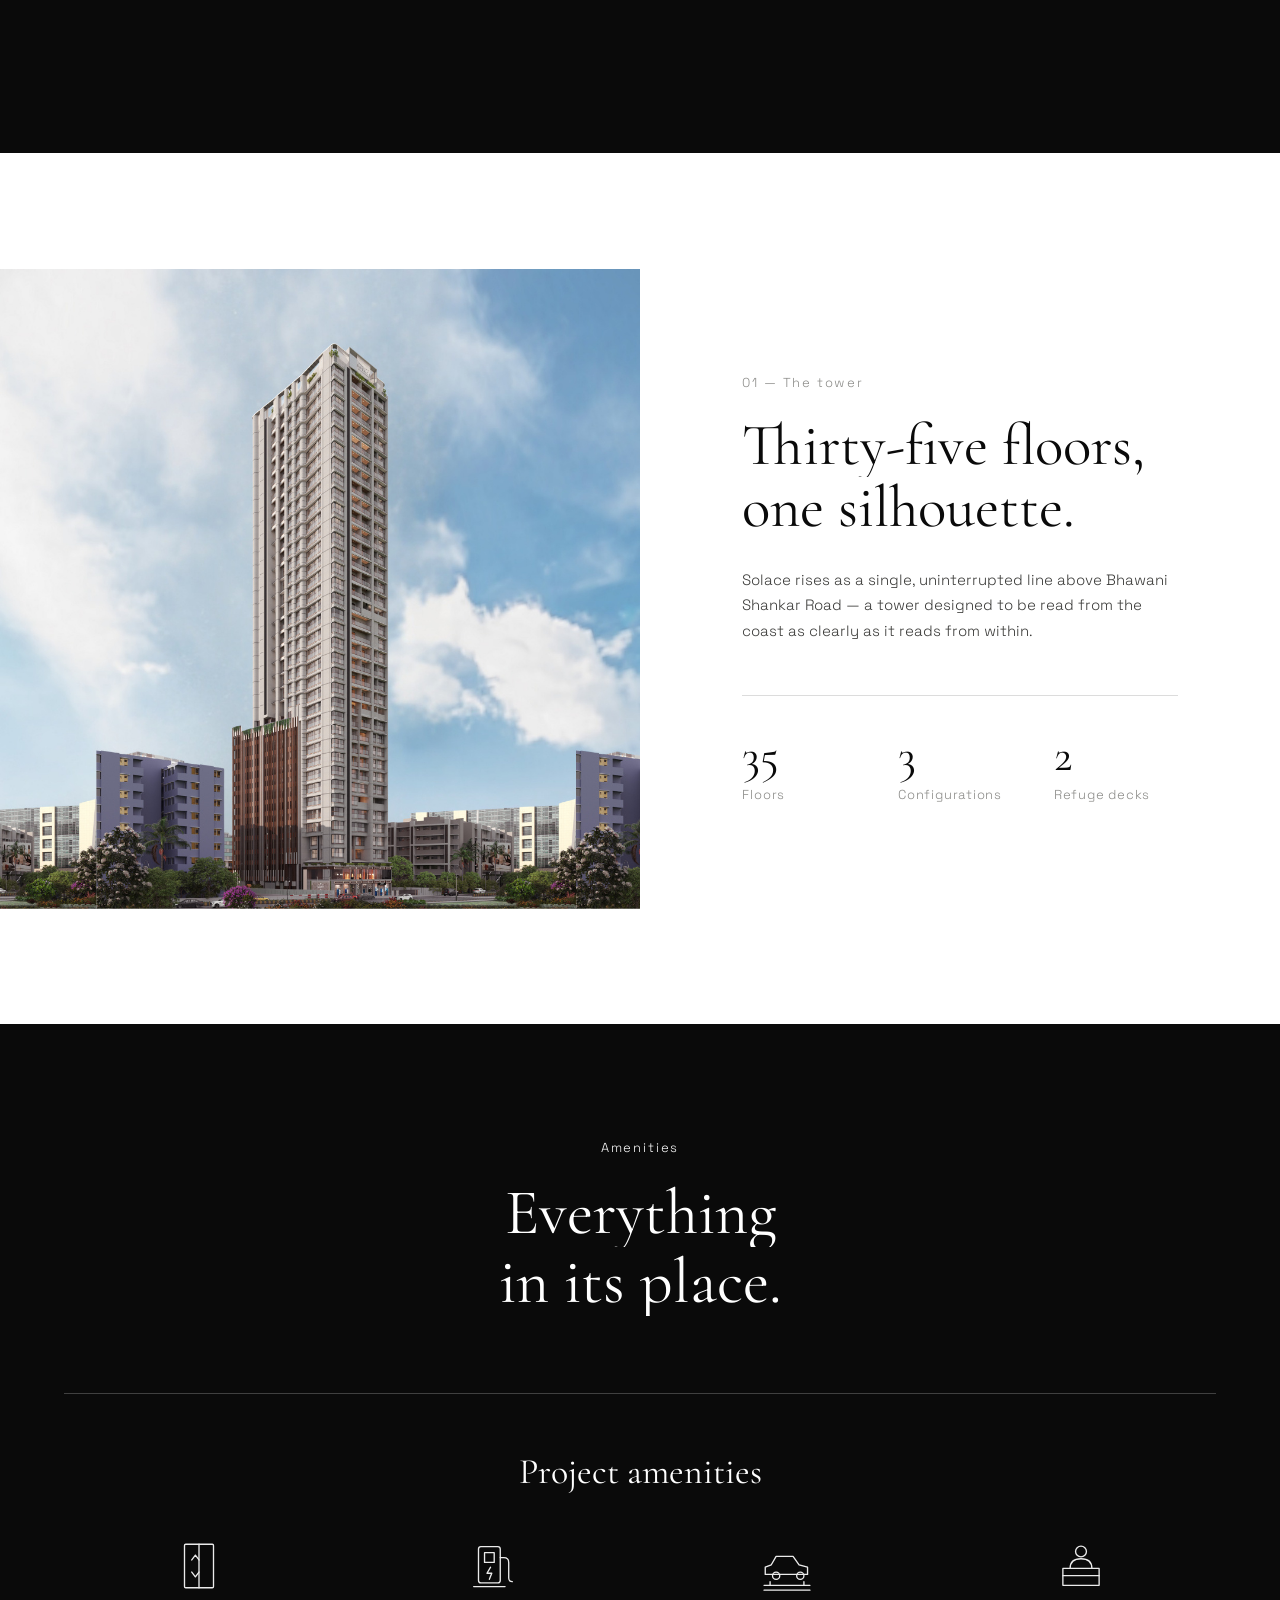
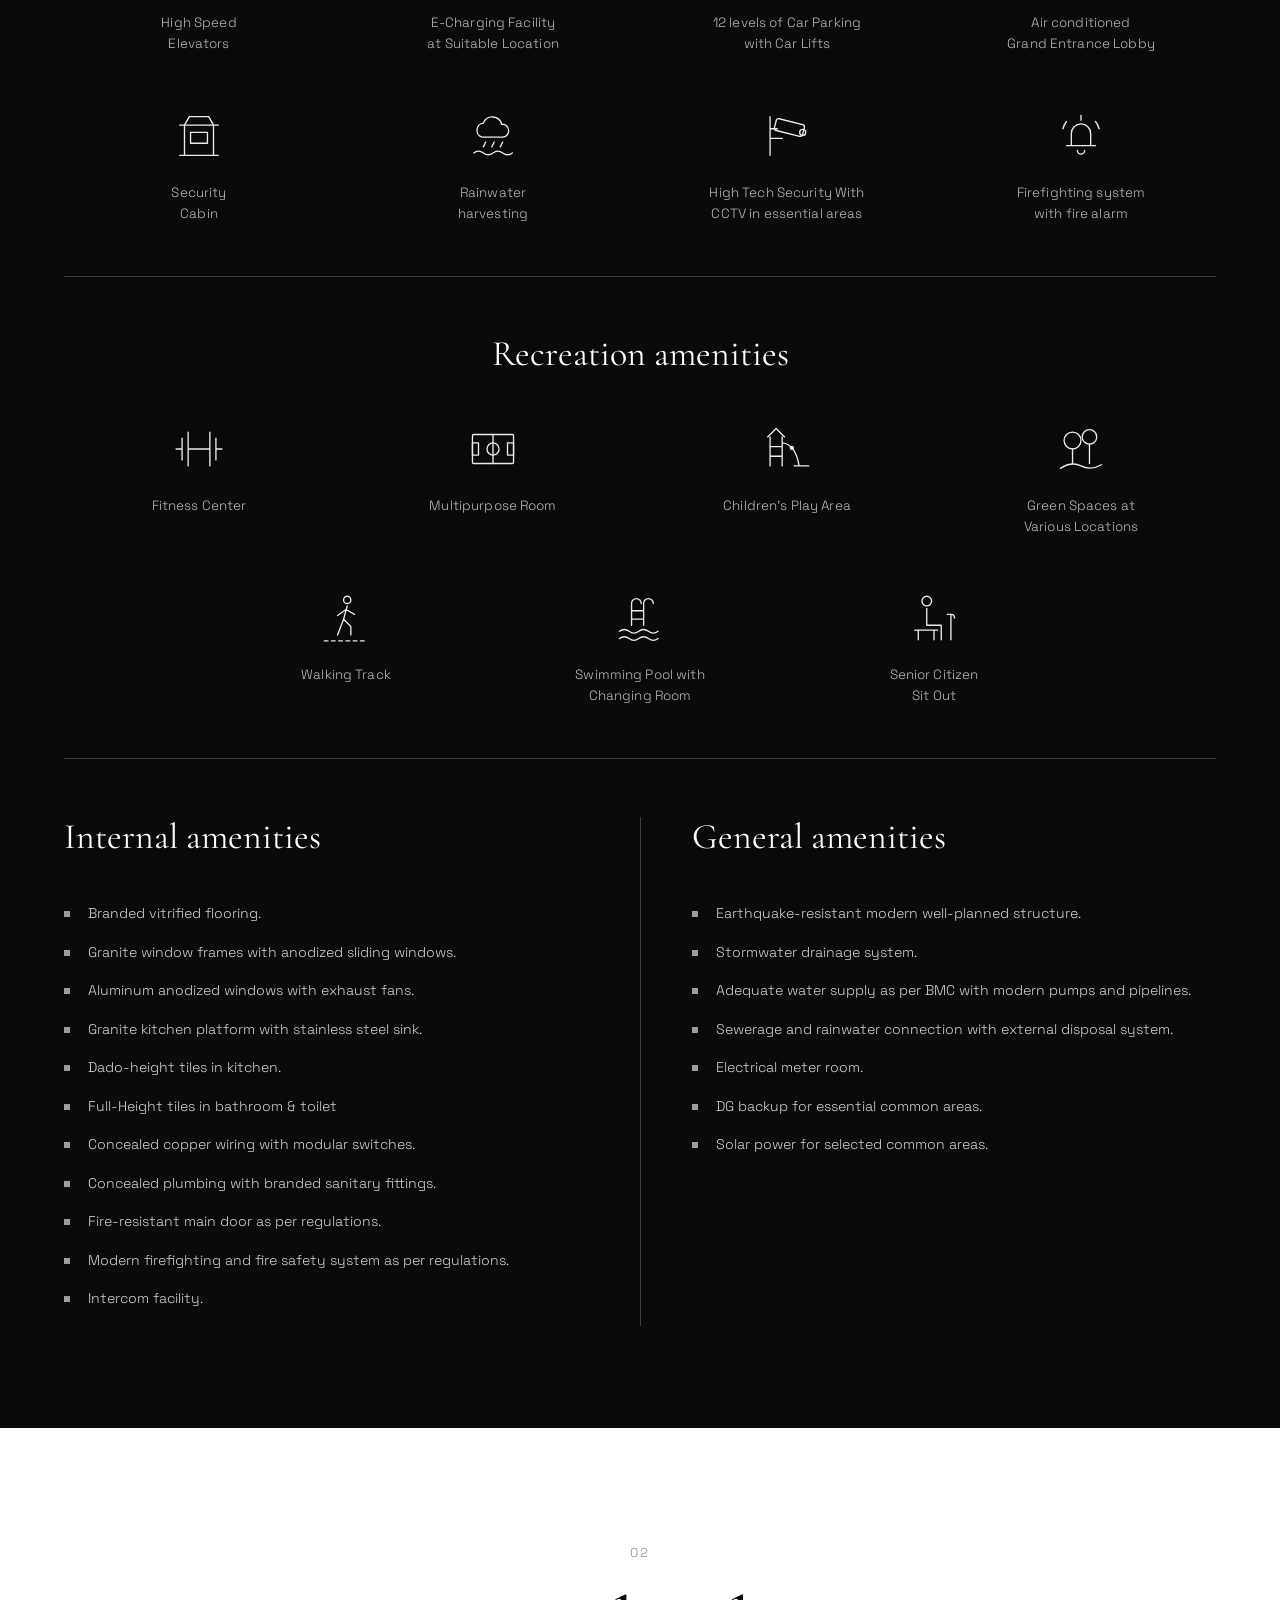
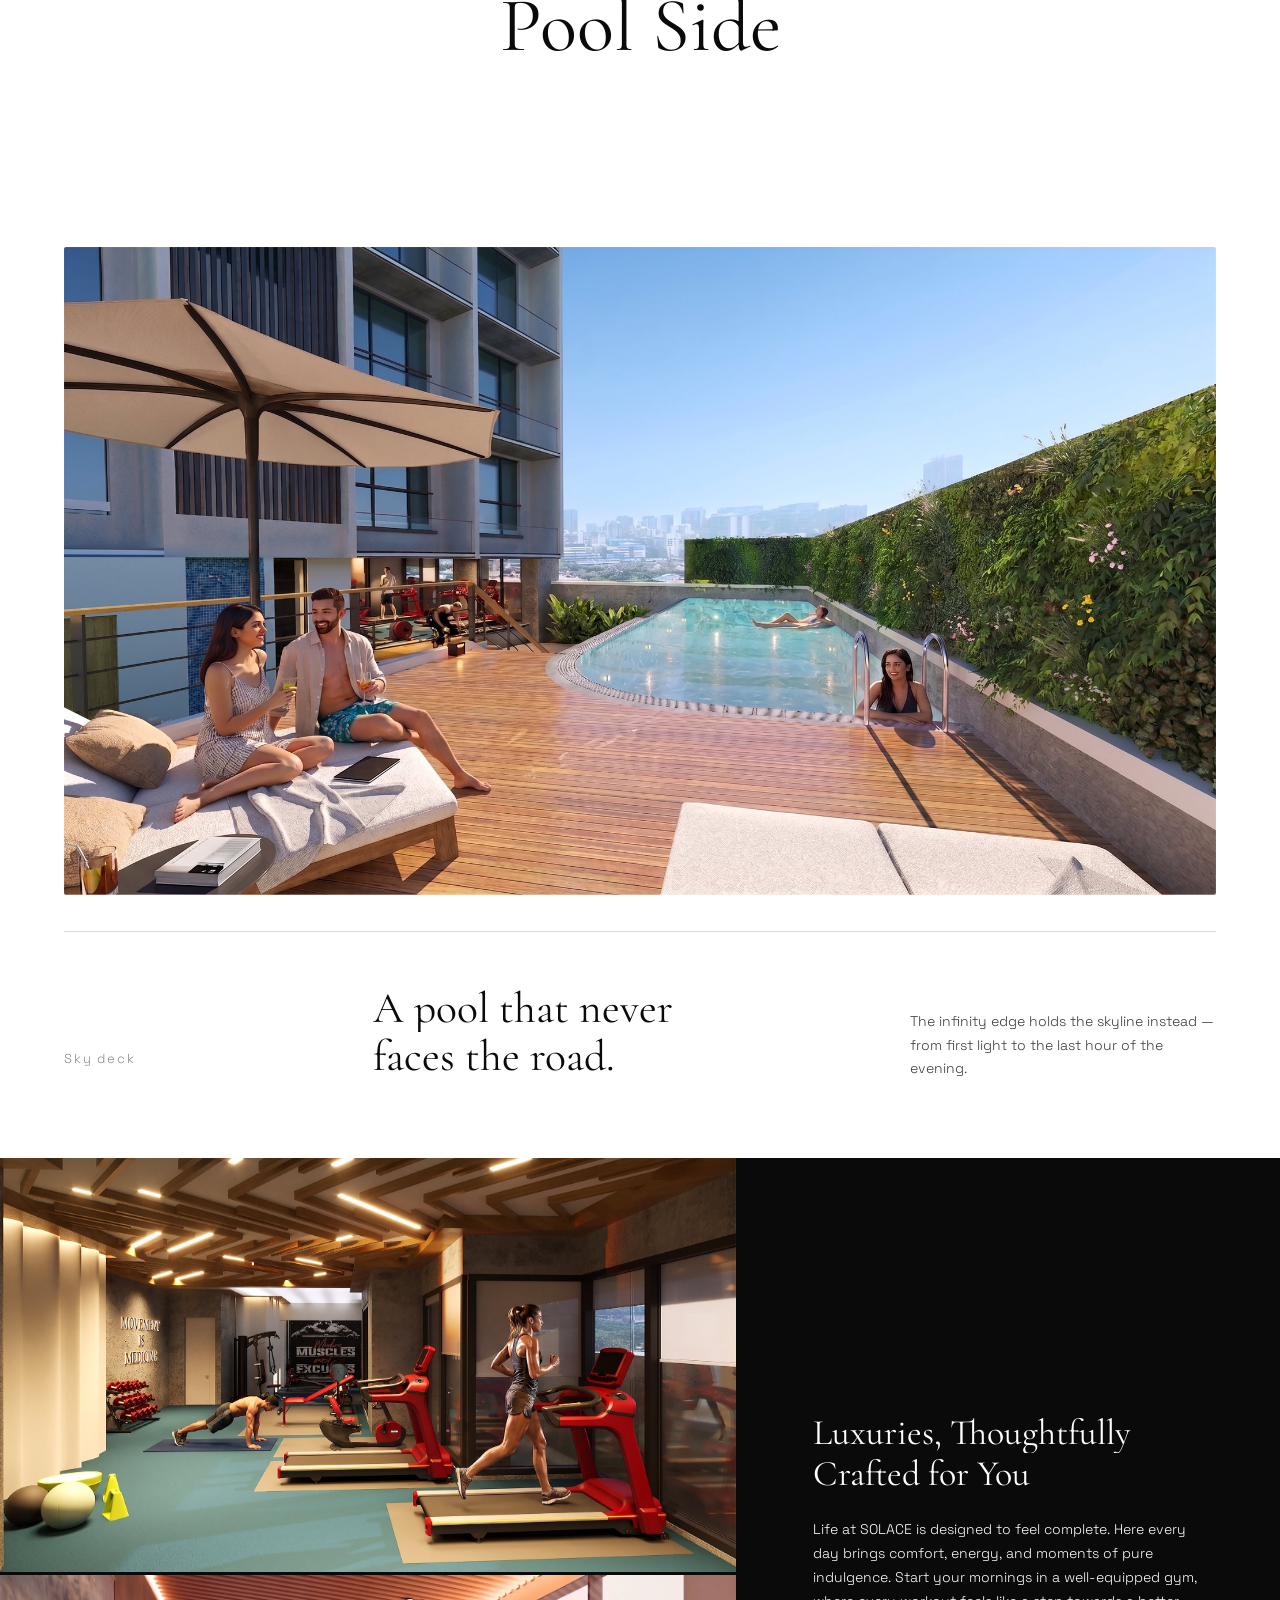
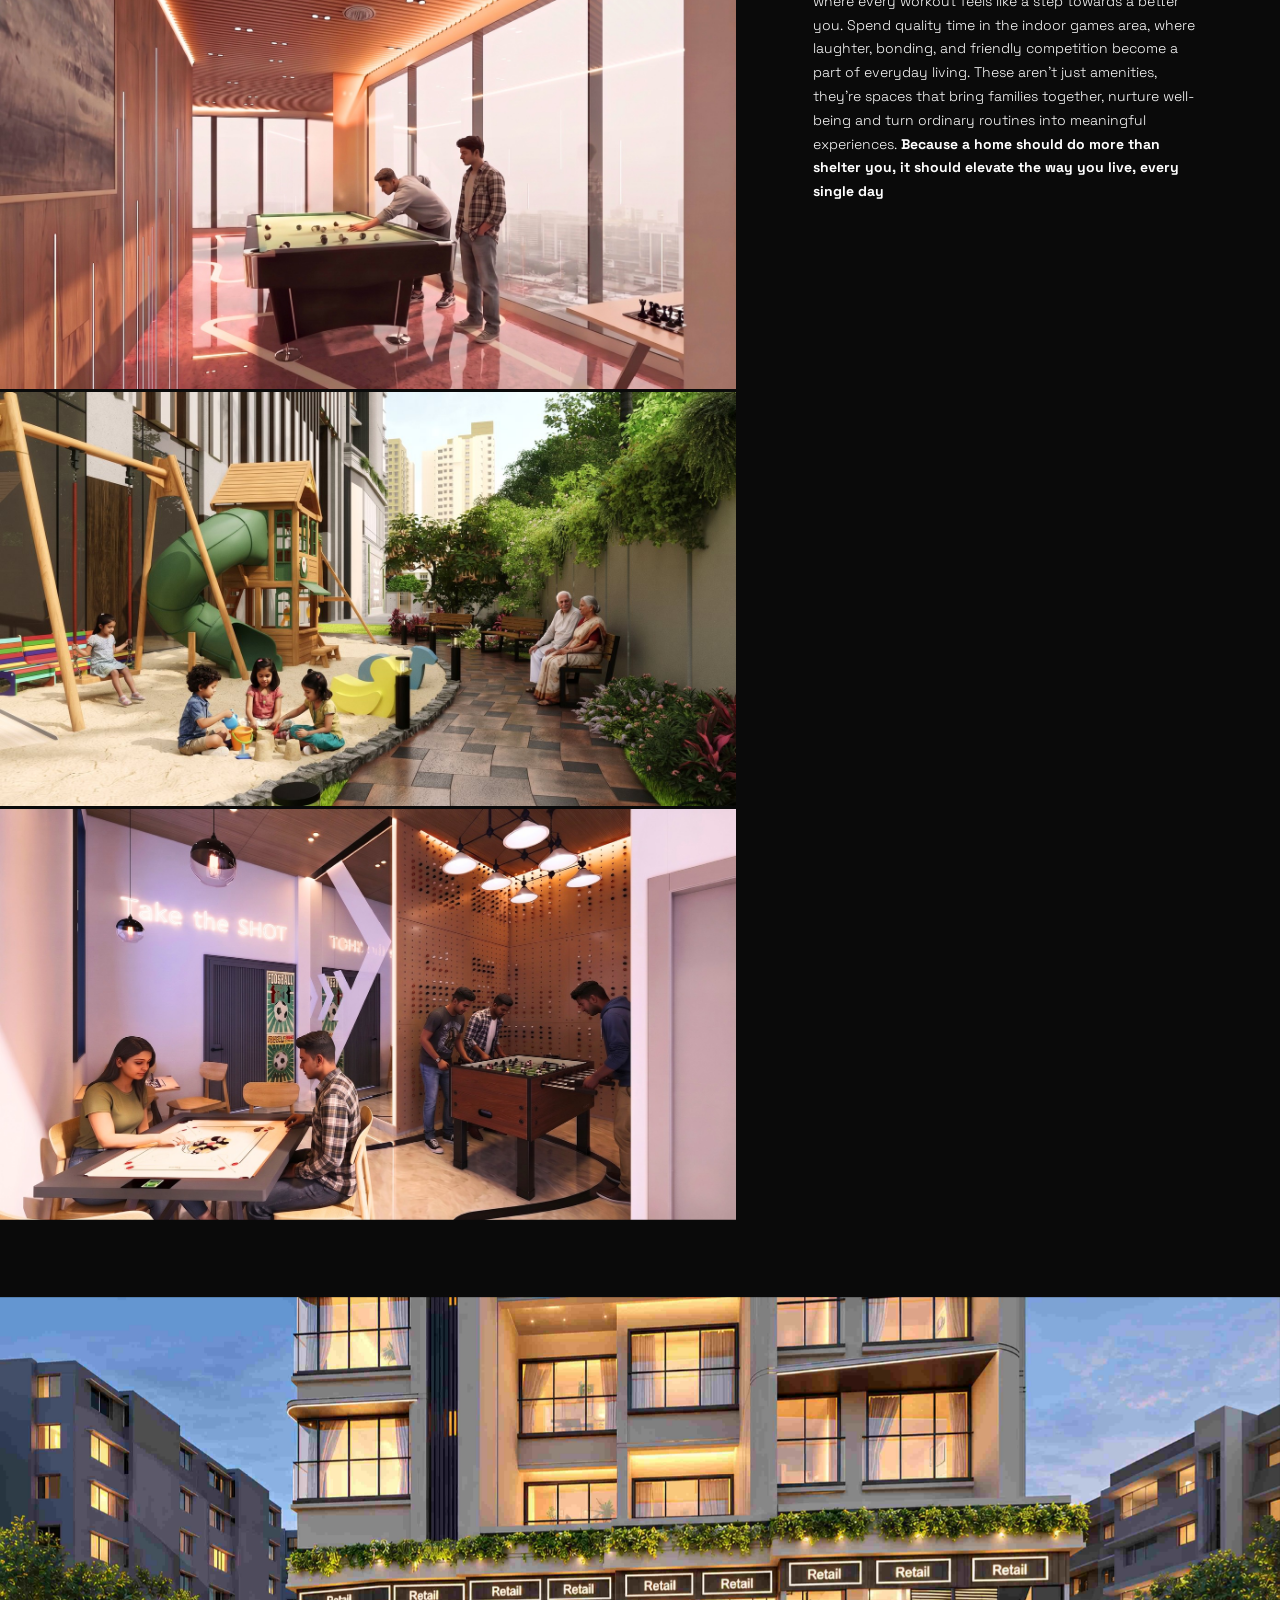
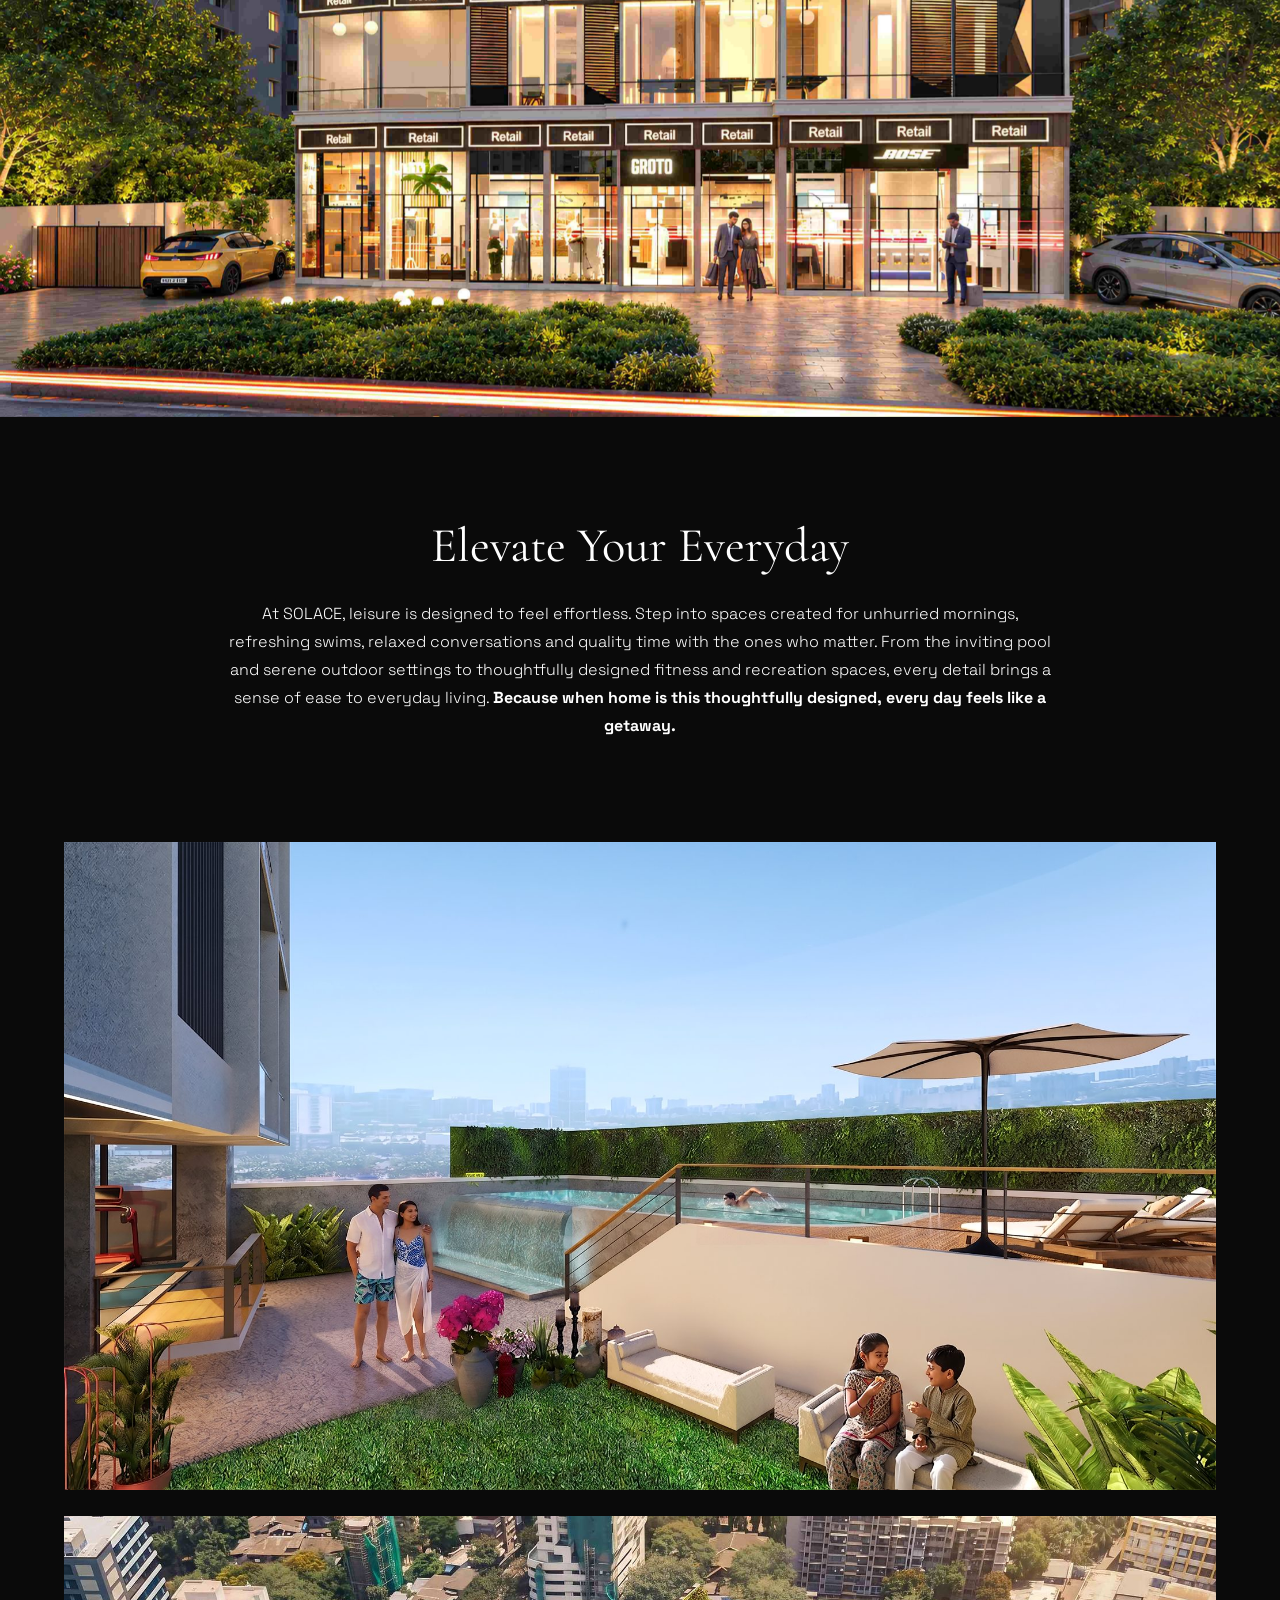
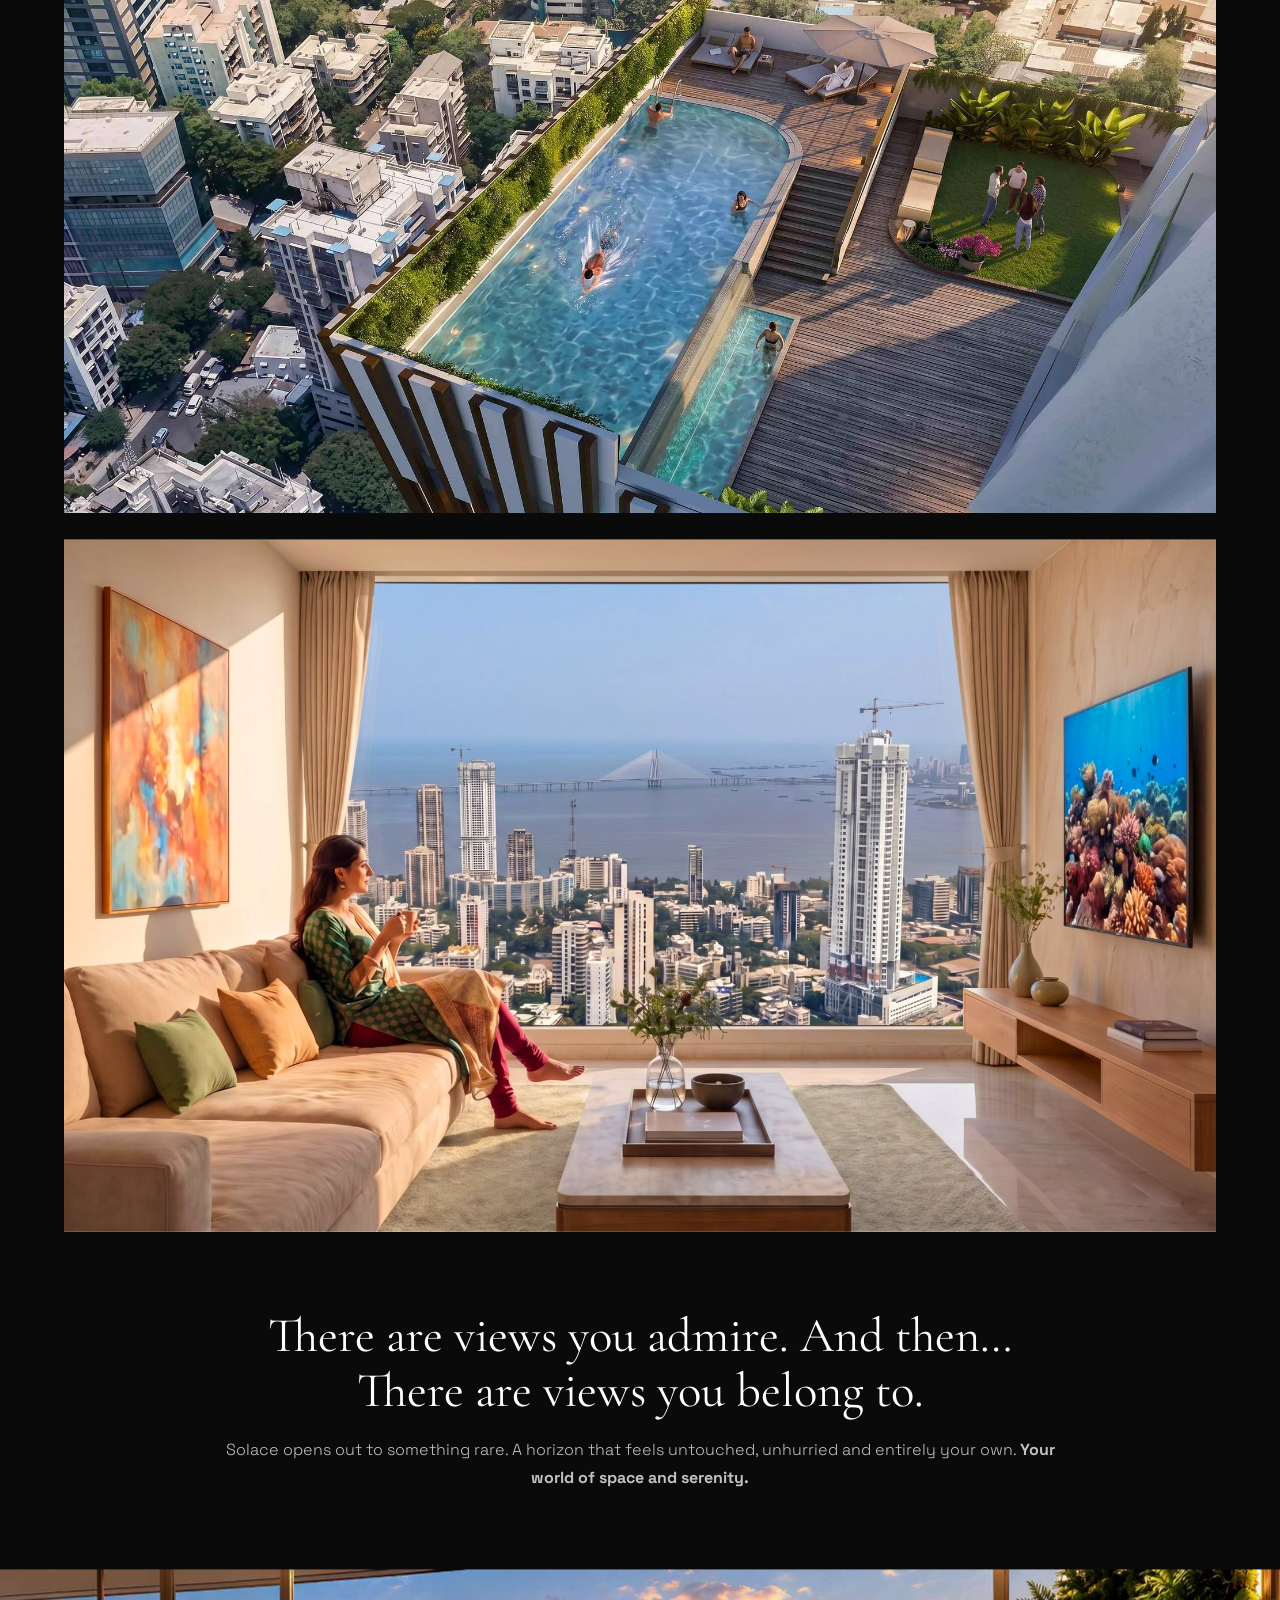
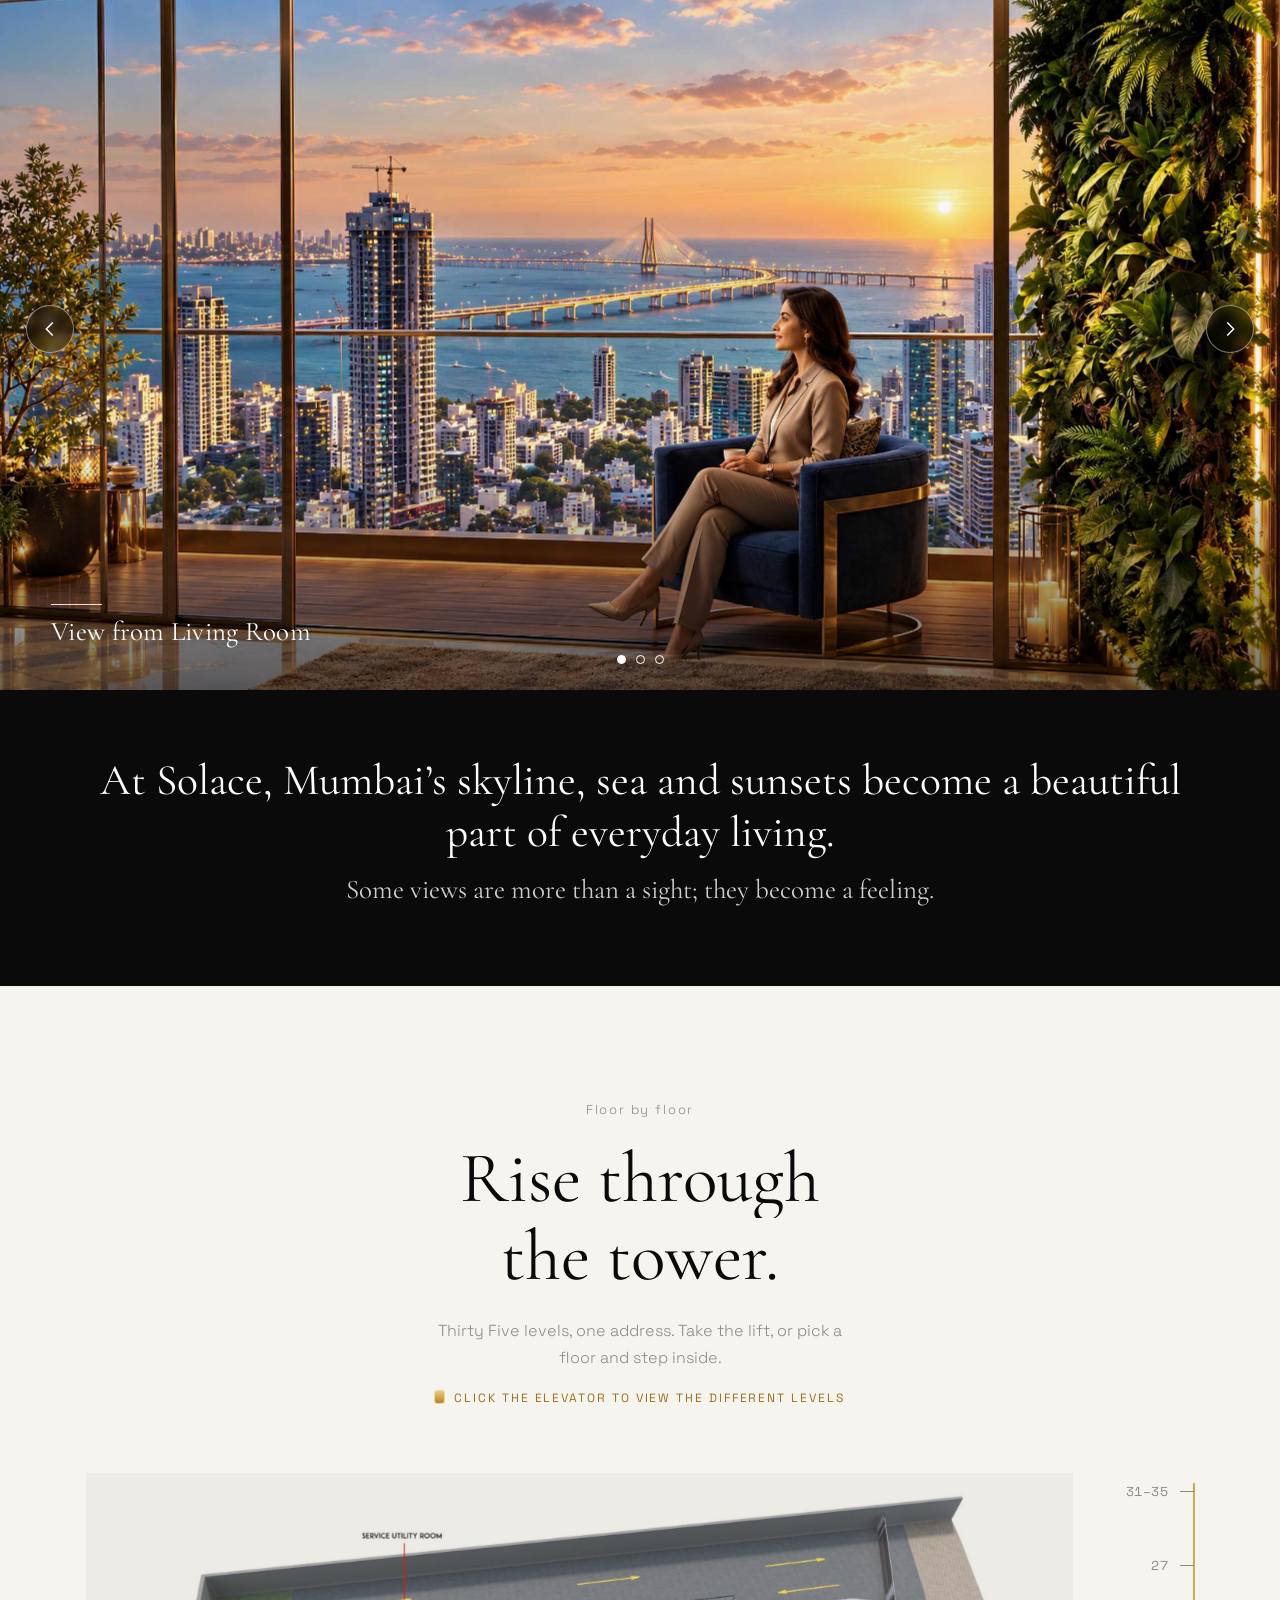
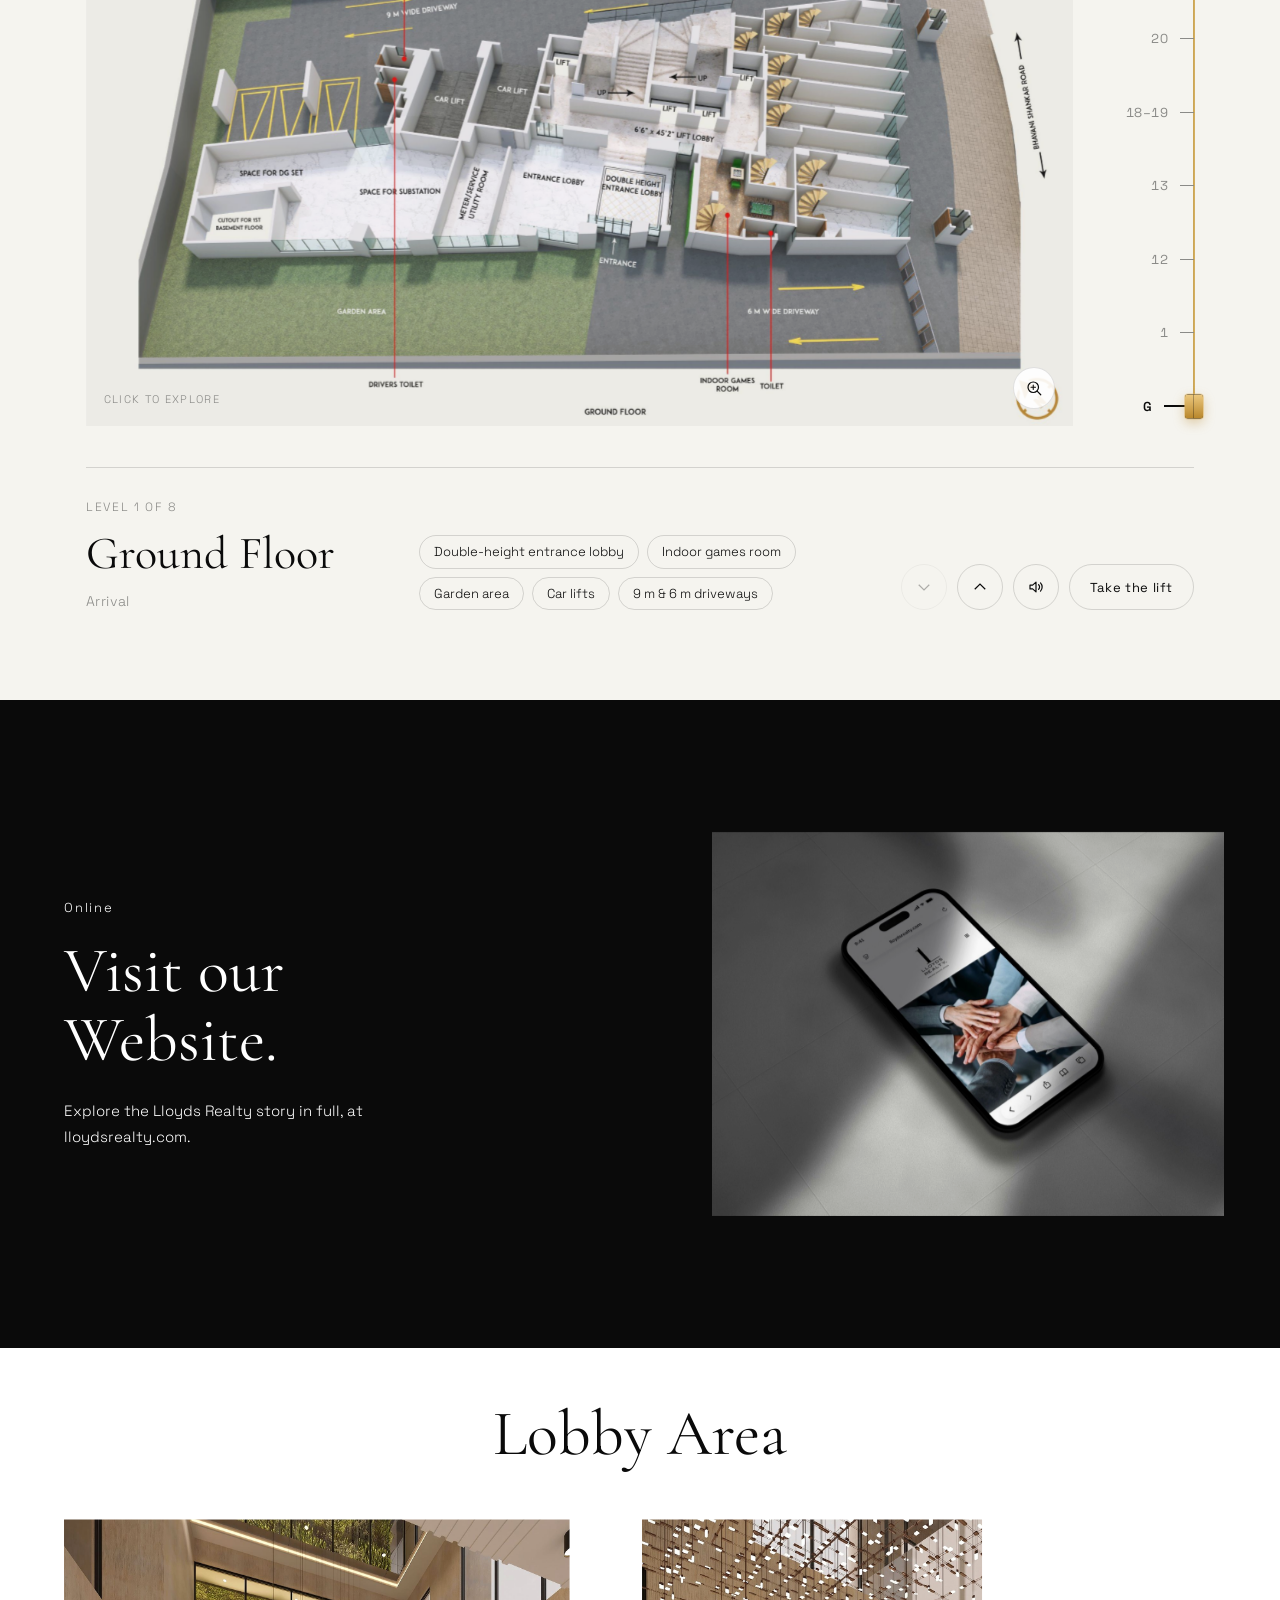
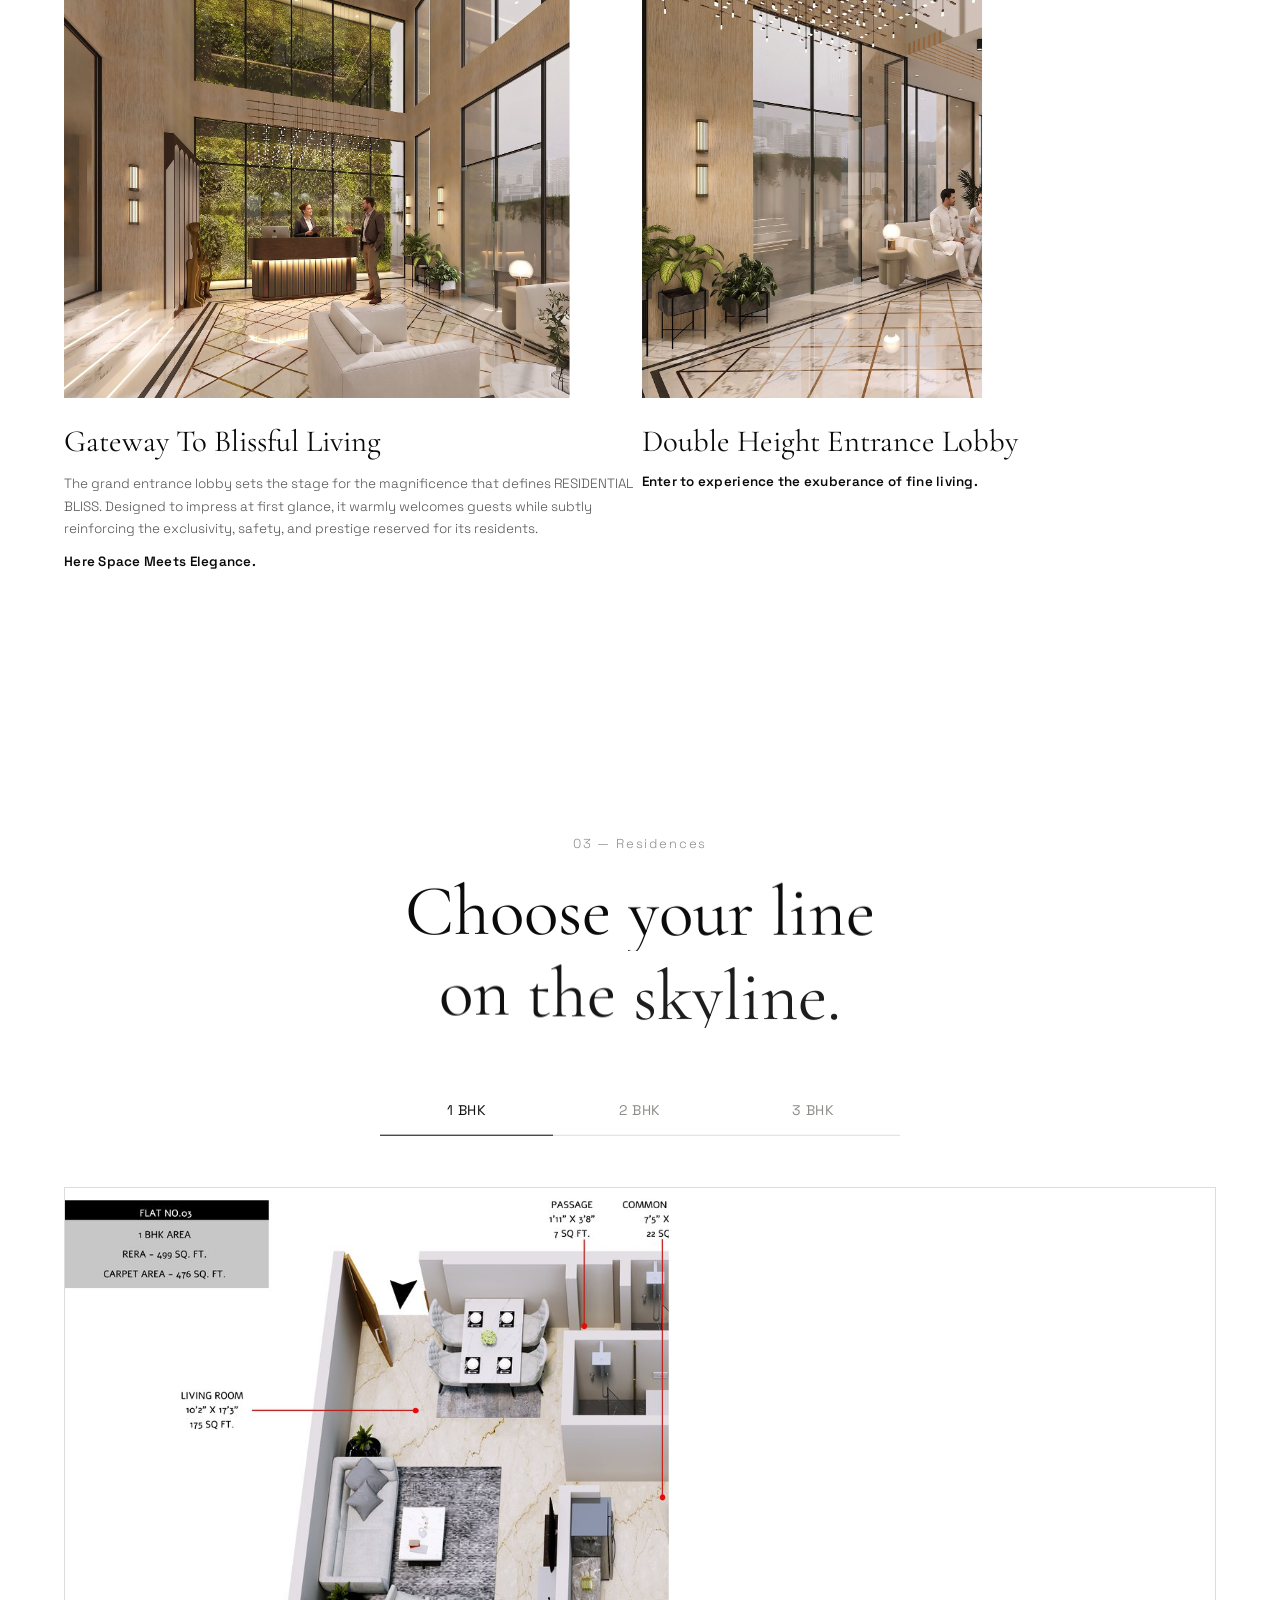
==== commit d9d59994: "Tower section: centre copy block in its column Co-Authored-By: Claude Sonnet 5.5 <noreply@anthropic." ====
--- a/index.html
+++ b/index.html
@@ -10,7 +10,7 @@
 <link rel="preconnect" href="https://fonts.googleapis.com">
 <link rel="preconnect" href="https://fonts.gstatic.com" crossorigin>
 <link href="https://fonts.googleapis.com/css2?family=Cormorant+Garamond:wght@300;400;500;600&family=Space+Grotesk:wght@300;400;500;600&display=swap" rel="stylesheet">
-<link rel="stylesheet" href="style.css?v=117">
+<link rel="stylesheet" href="style.css?v=119">
 </head>
 <body>
 
@@ -484,6 +484,6 @@
 
 <script src="vendor/gsap.min.js"></script>
 <script src="vendor/ScrollTrigger.min.js"></script>
-<script src="script.js?v=117"></script>
+<script src="script.js?v=119"></script>
 </body>
 </html>
--- a/style.css
+++ b/style.css
@@ -868,3 +868,9 @@
   .arch-pin{padding-top:clamp(56px,12vw,90px);padding-bottom:0;}
   .arch-copy{padding:10vw 6vw clamp(56px,12vw,90px);}
 }
+
+/* Tower copy: centred block in its column, even space left and right */
+@media(min-width:901px){
+  .arch-copy{max-width:none;padding-left:4vw;padding-right:4vw;align-items:center;}
+  .arch-copy>*{width:100%;max-width:clamp(360px,34vw,660px);}
+}
